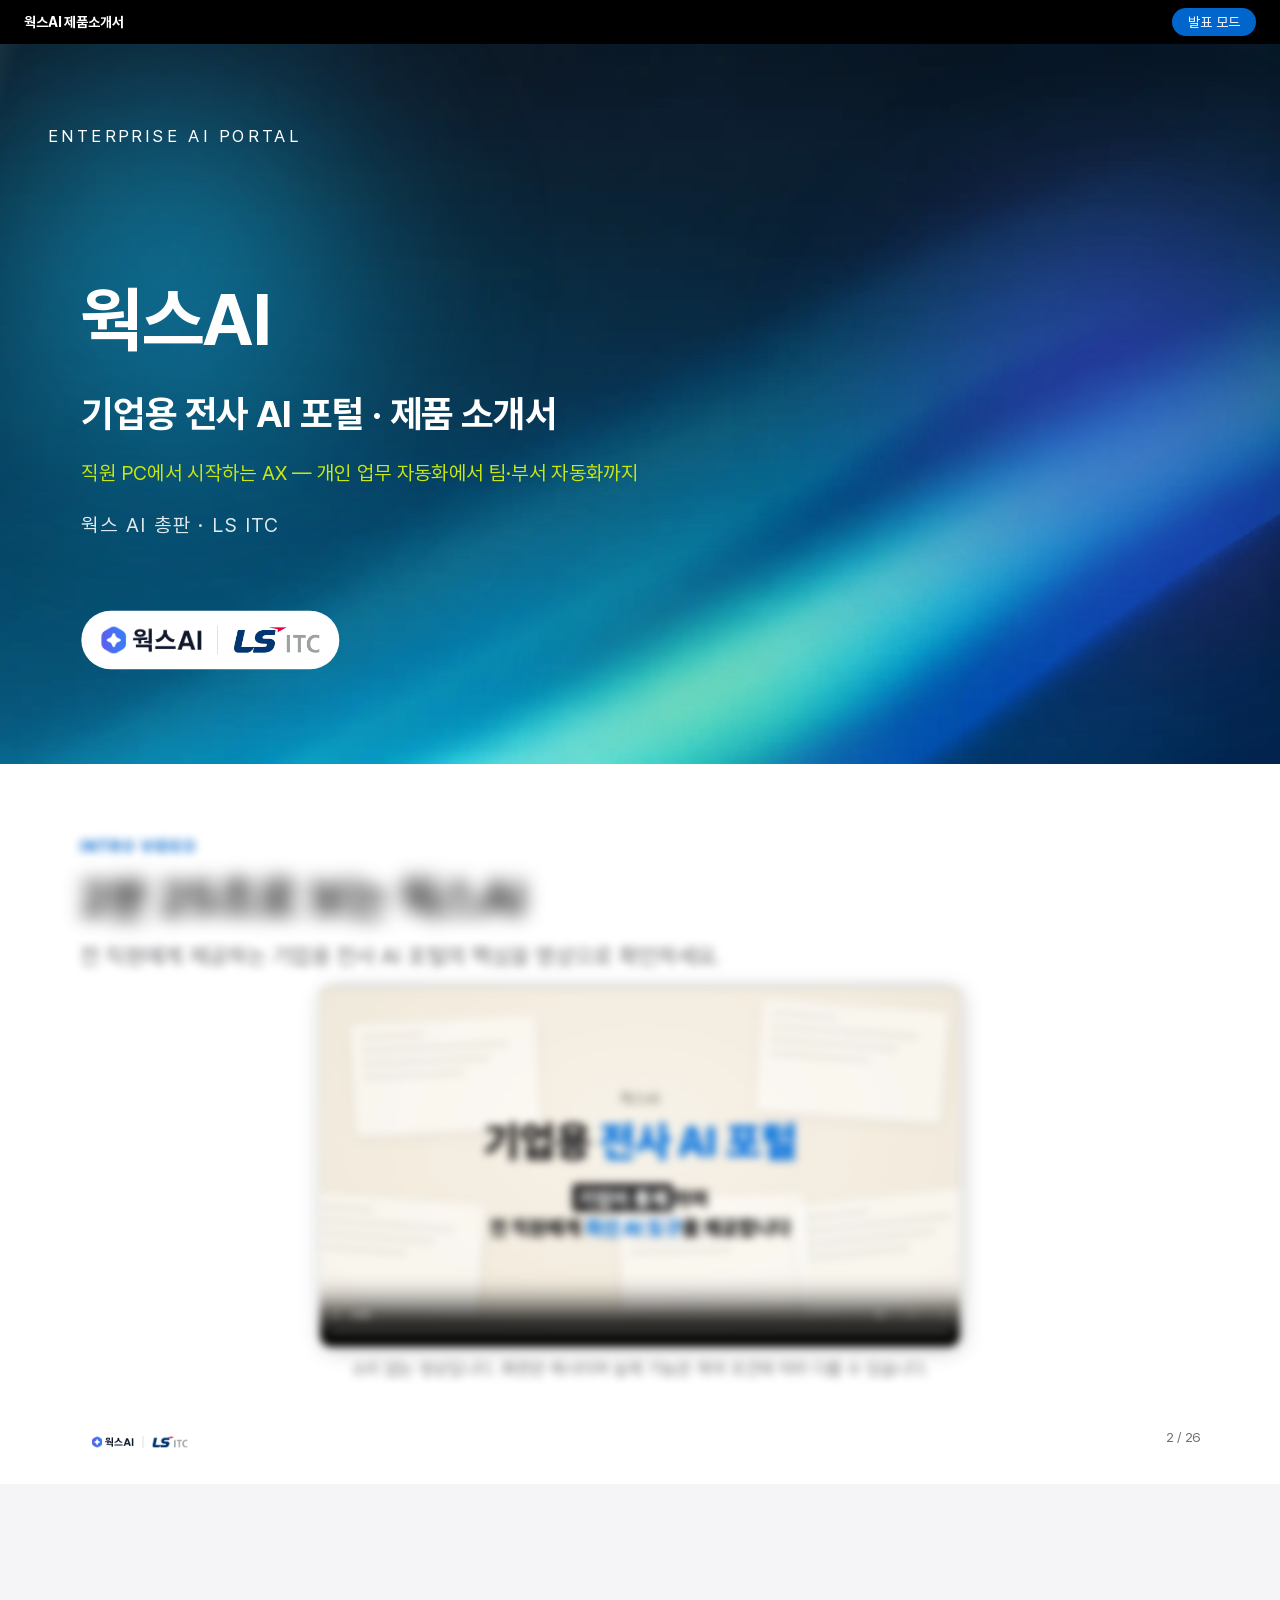
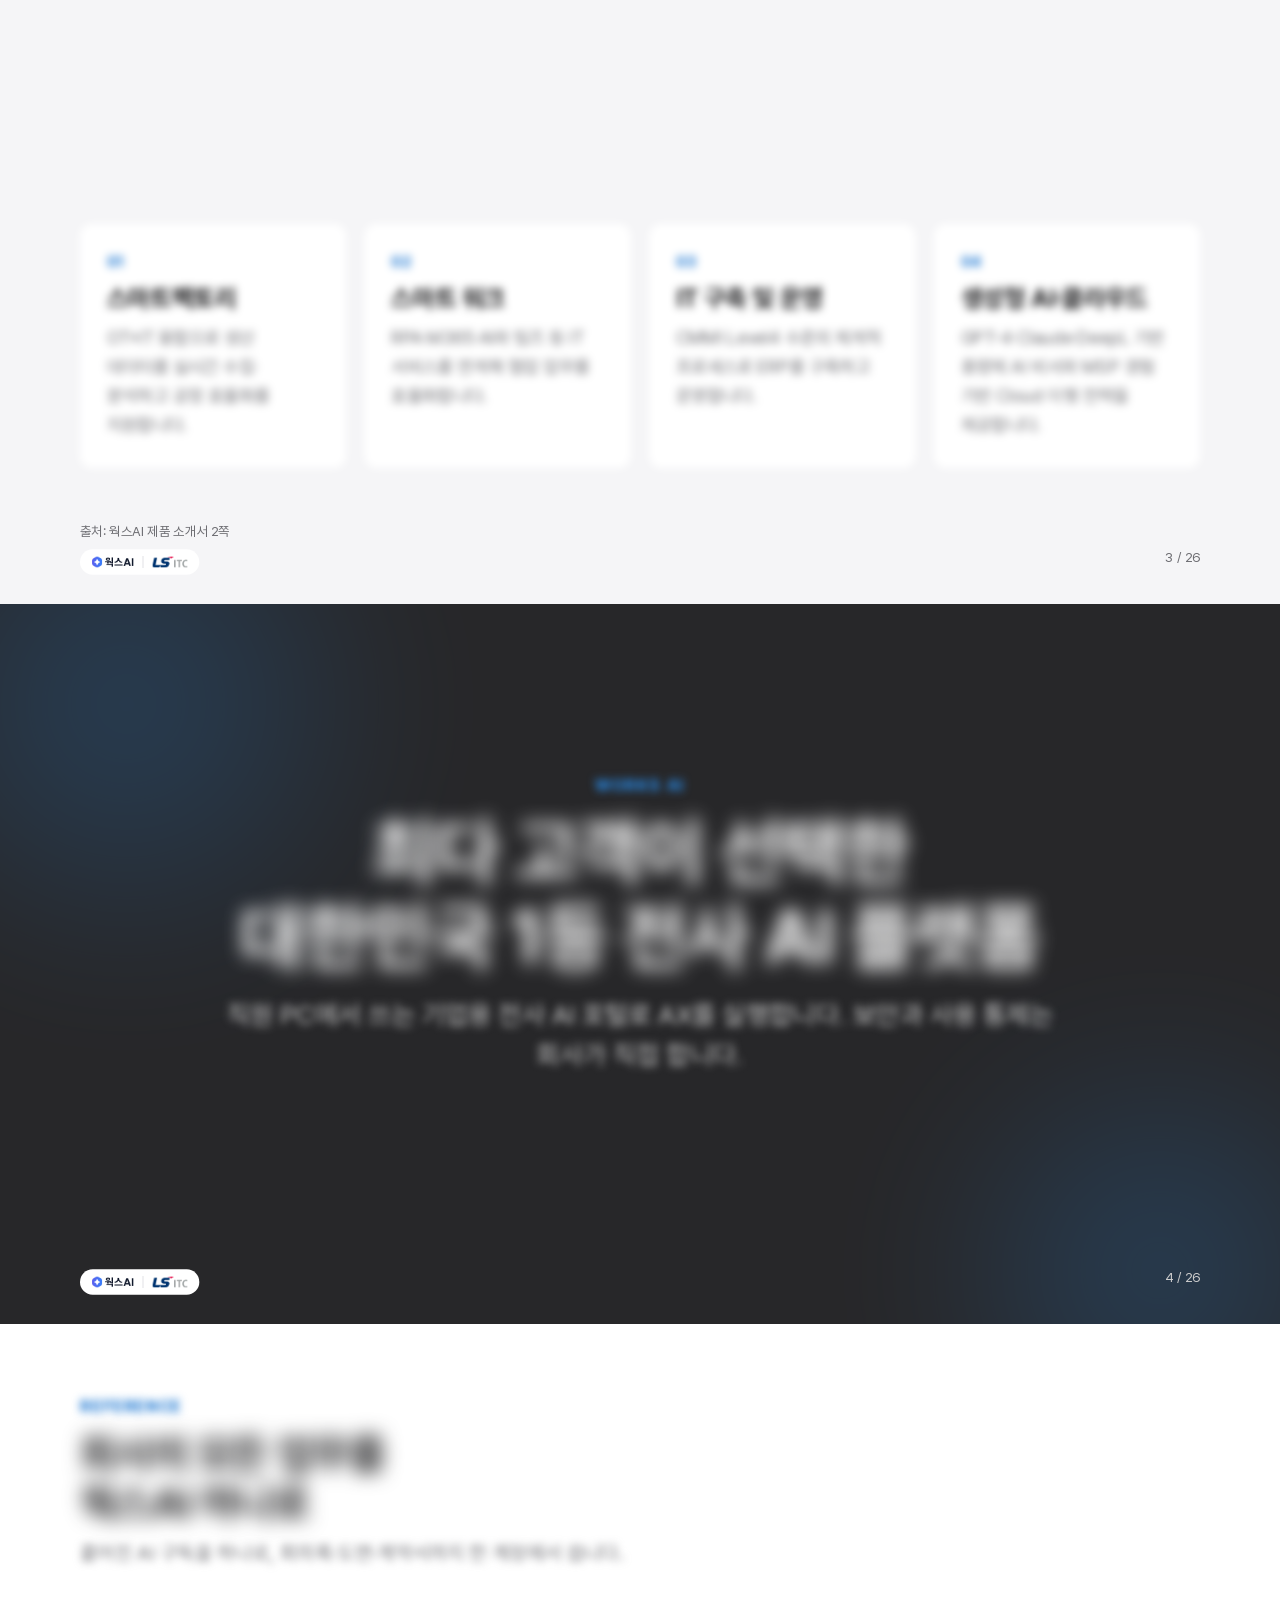
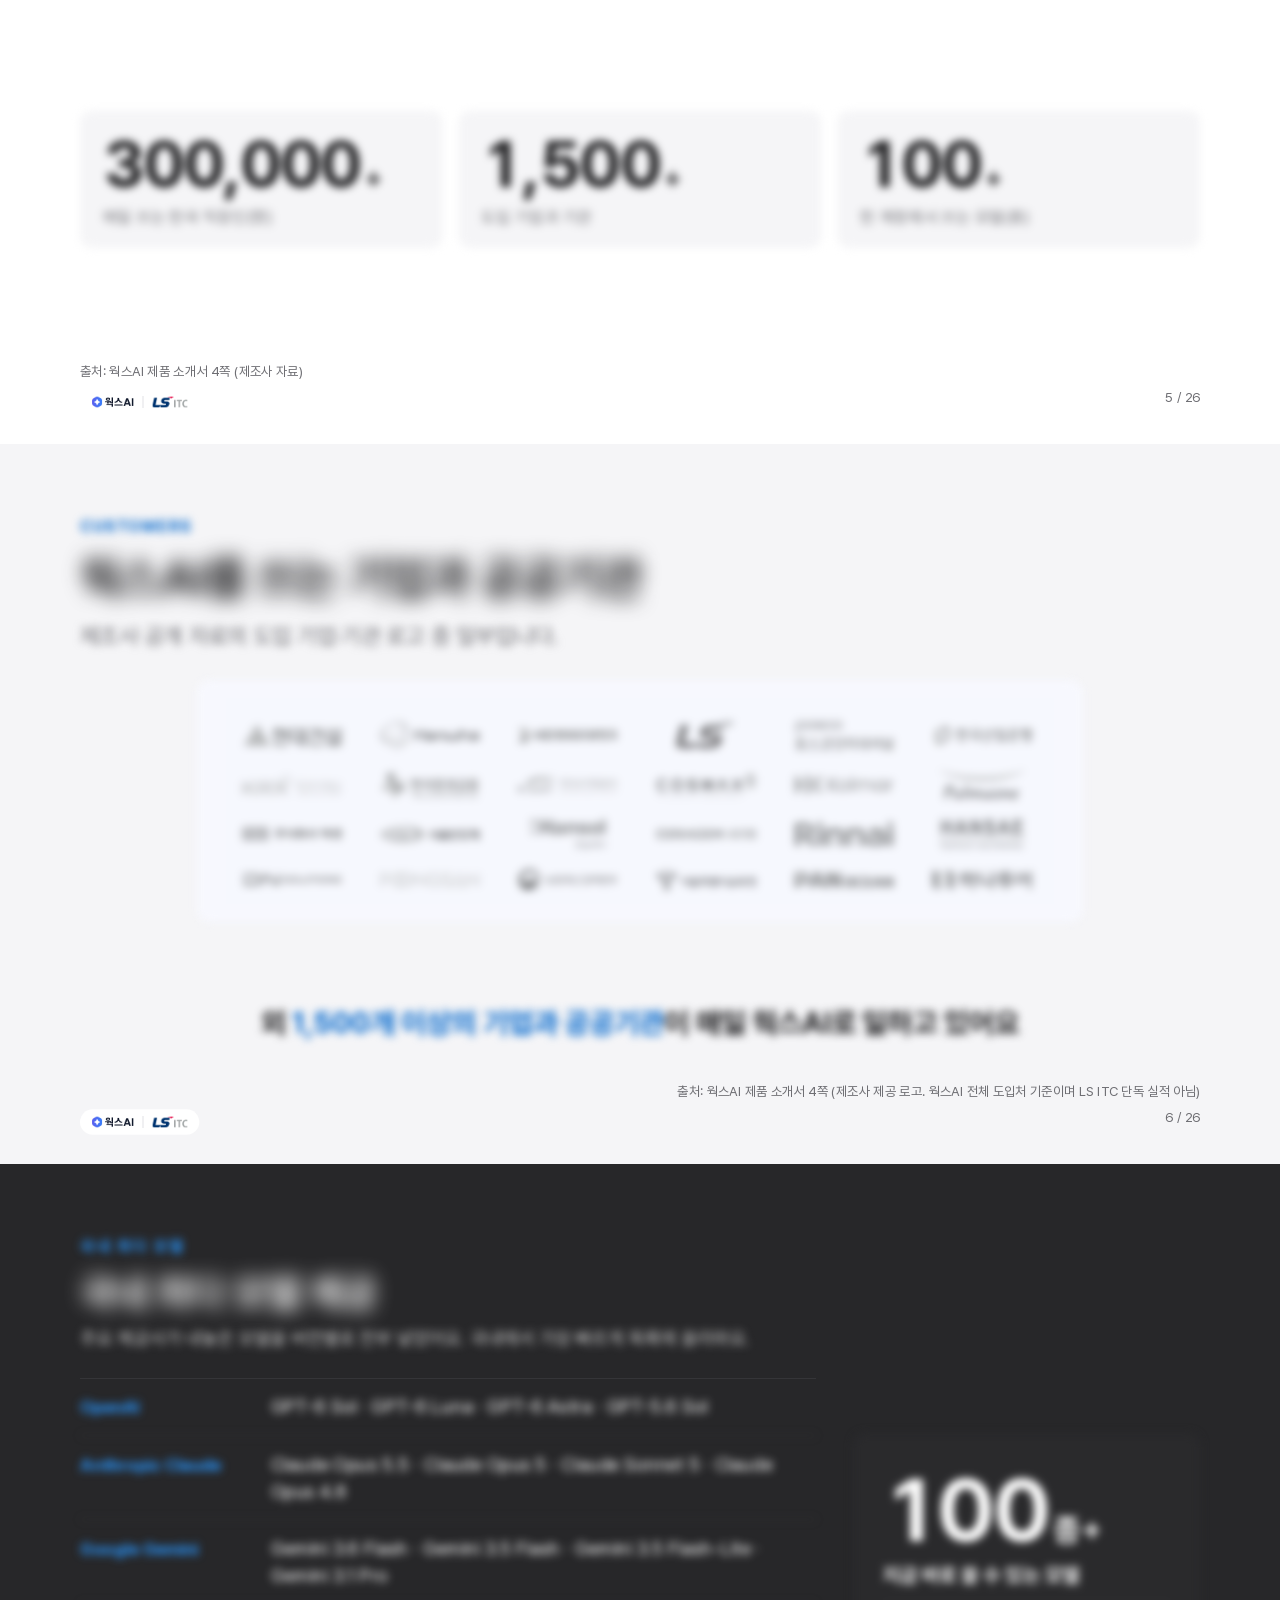
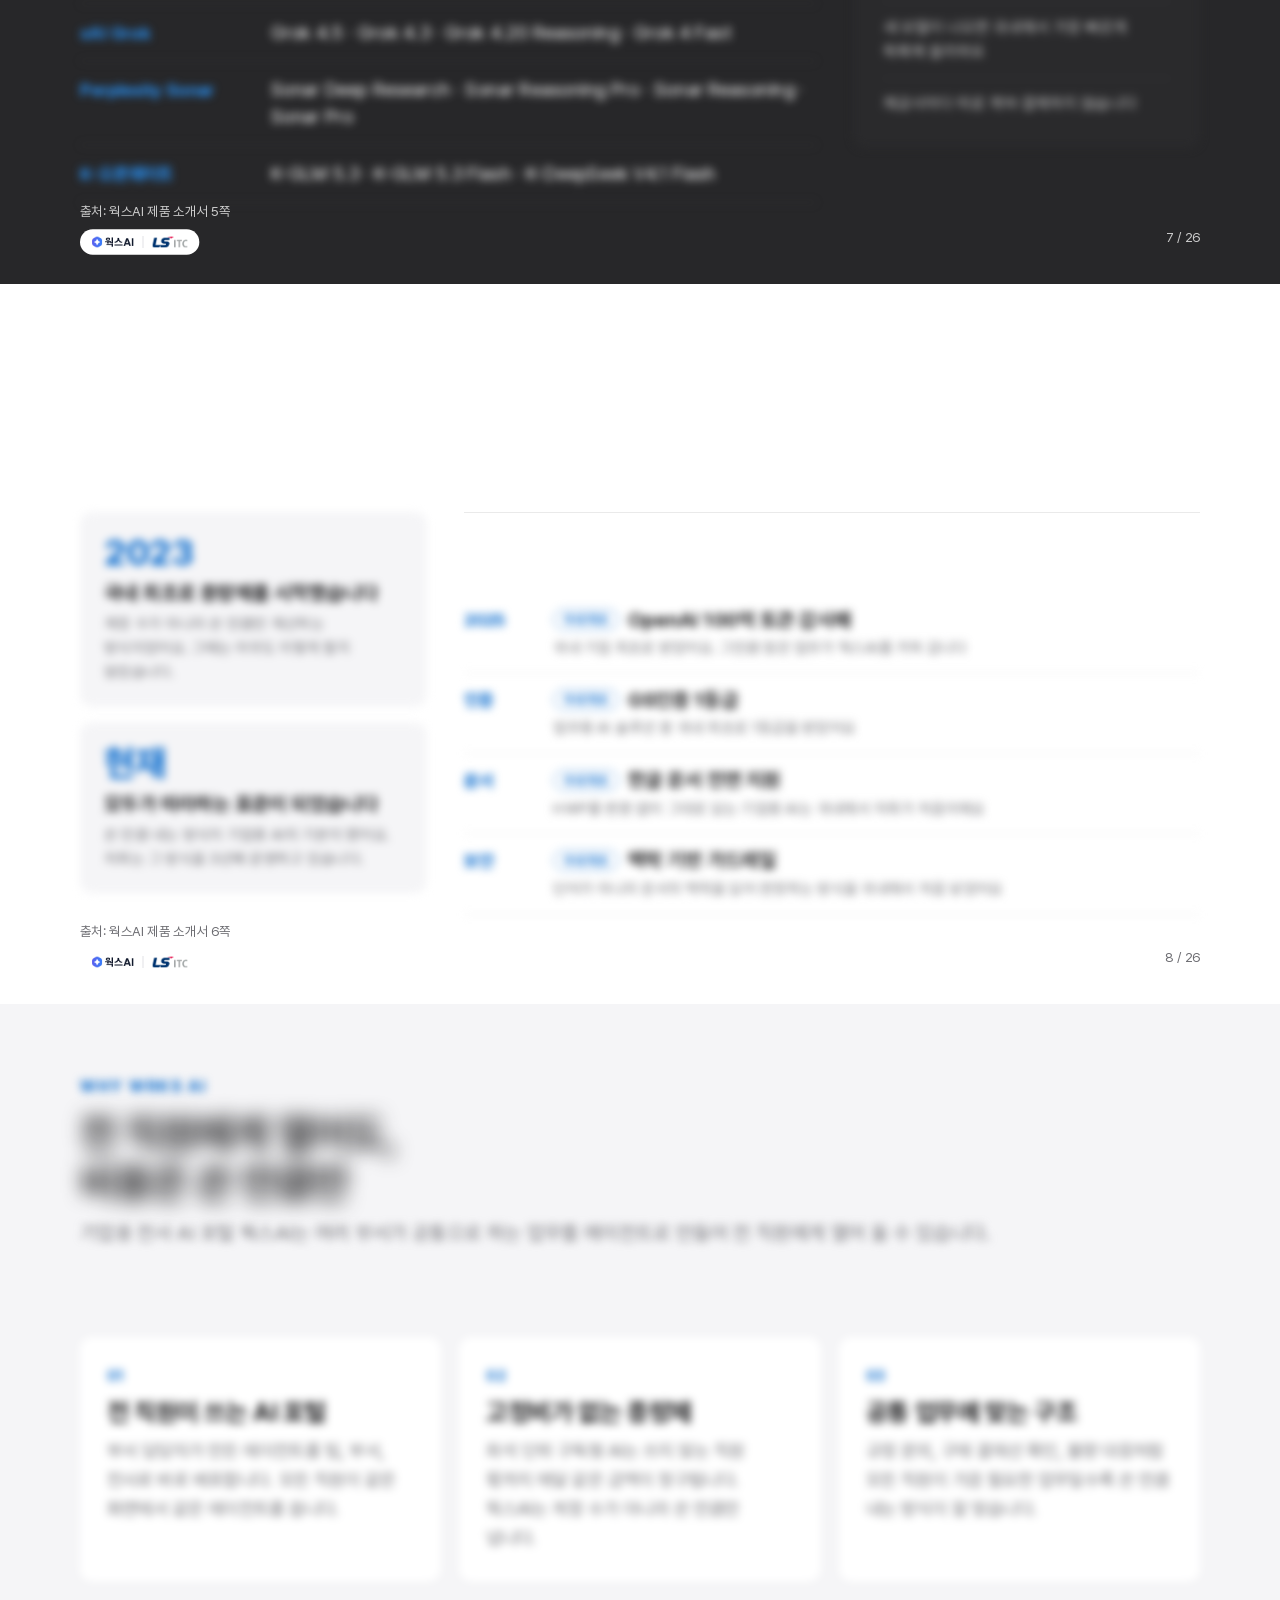
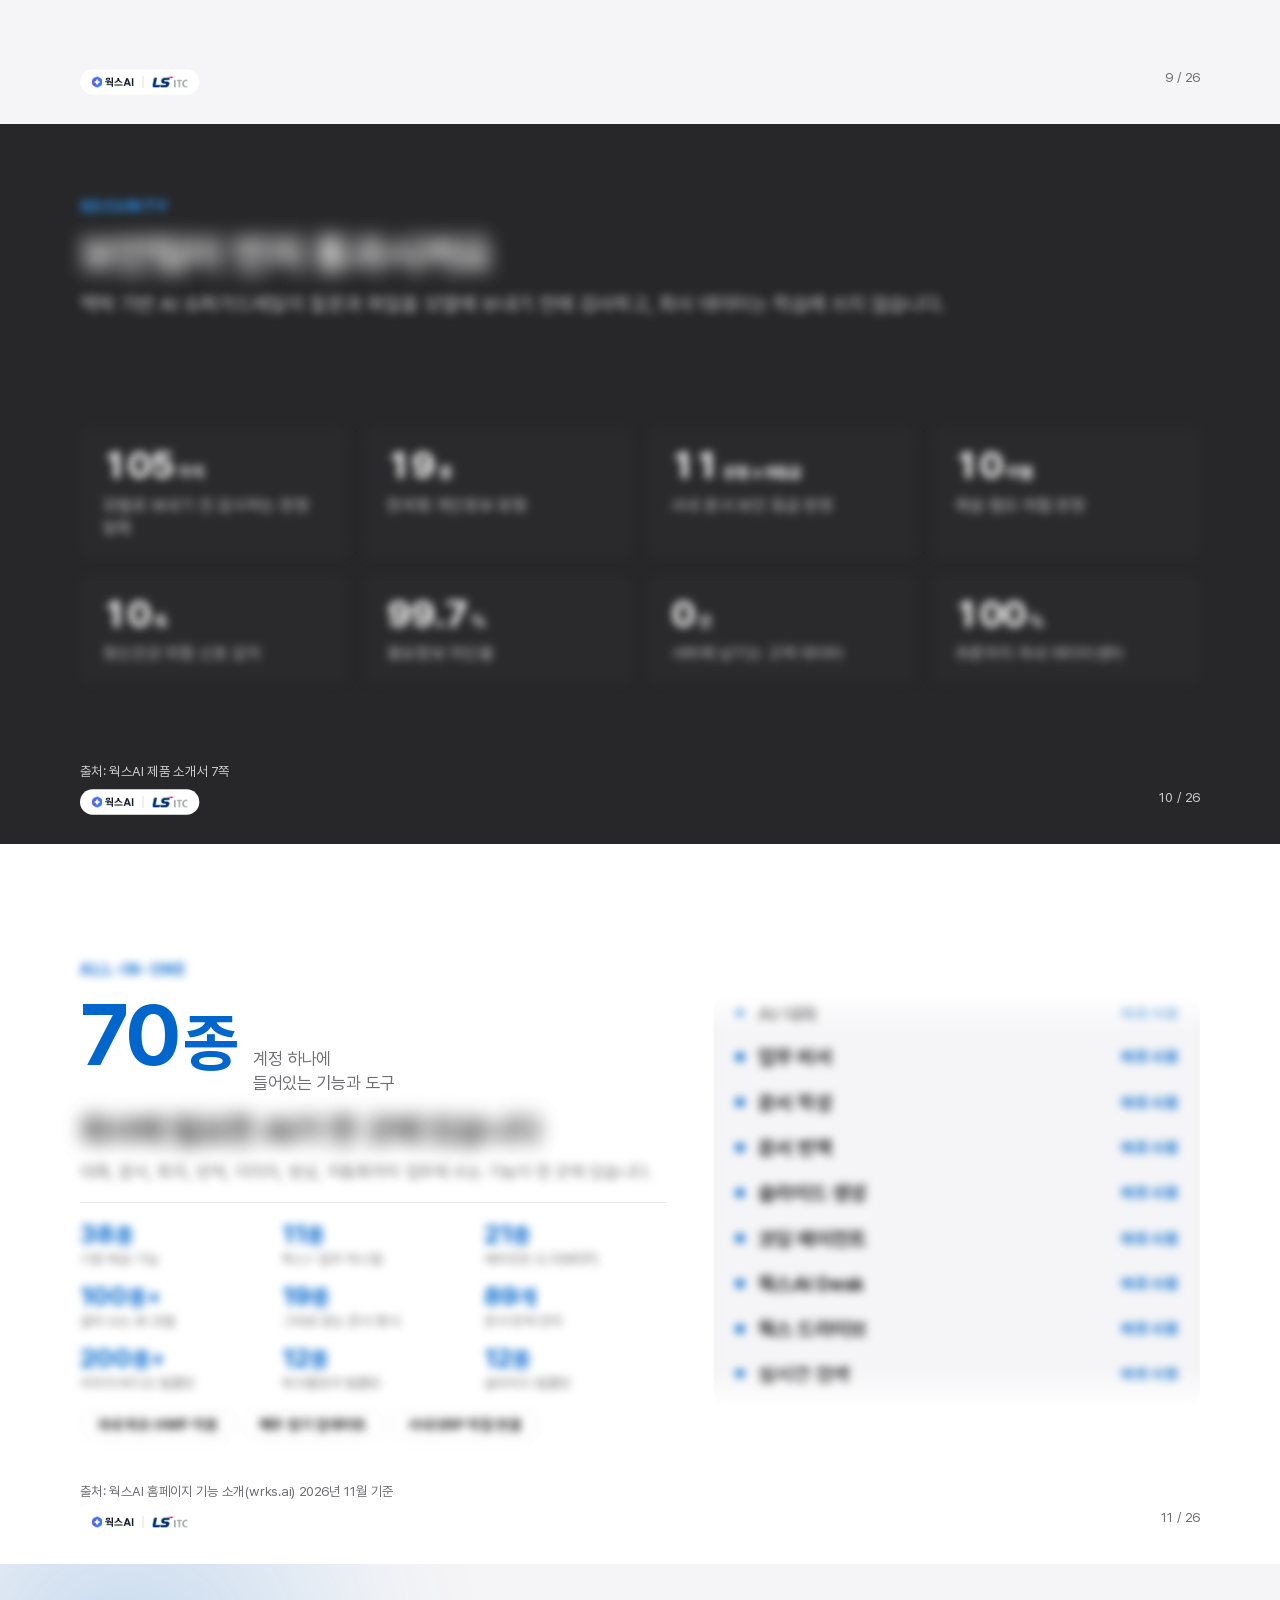
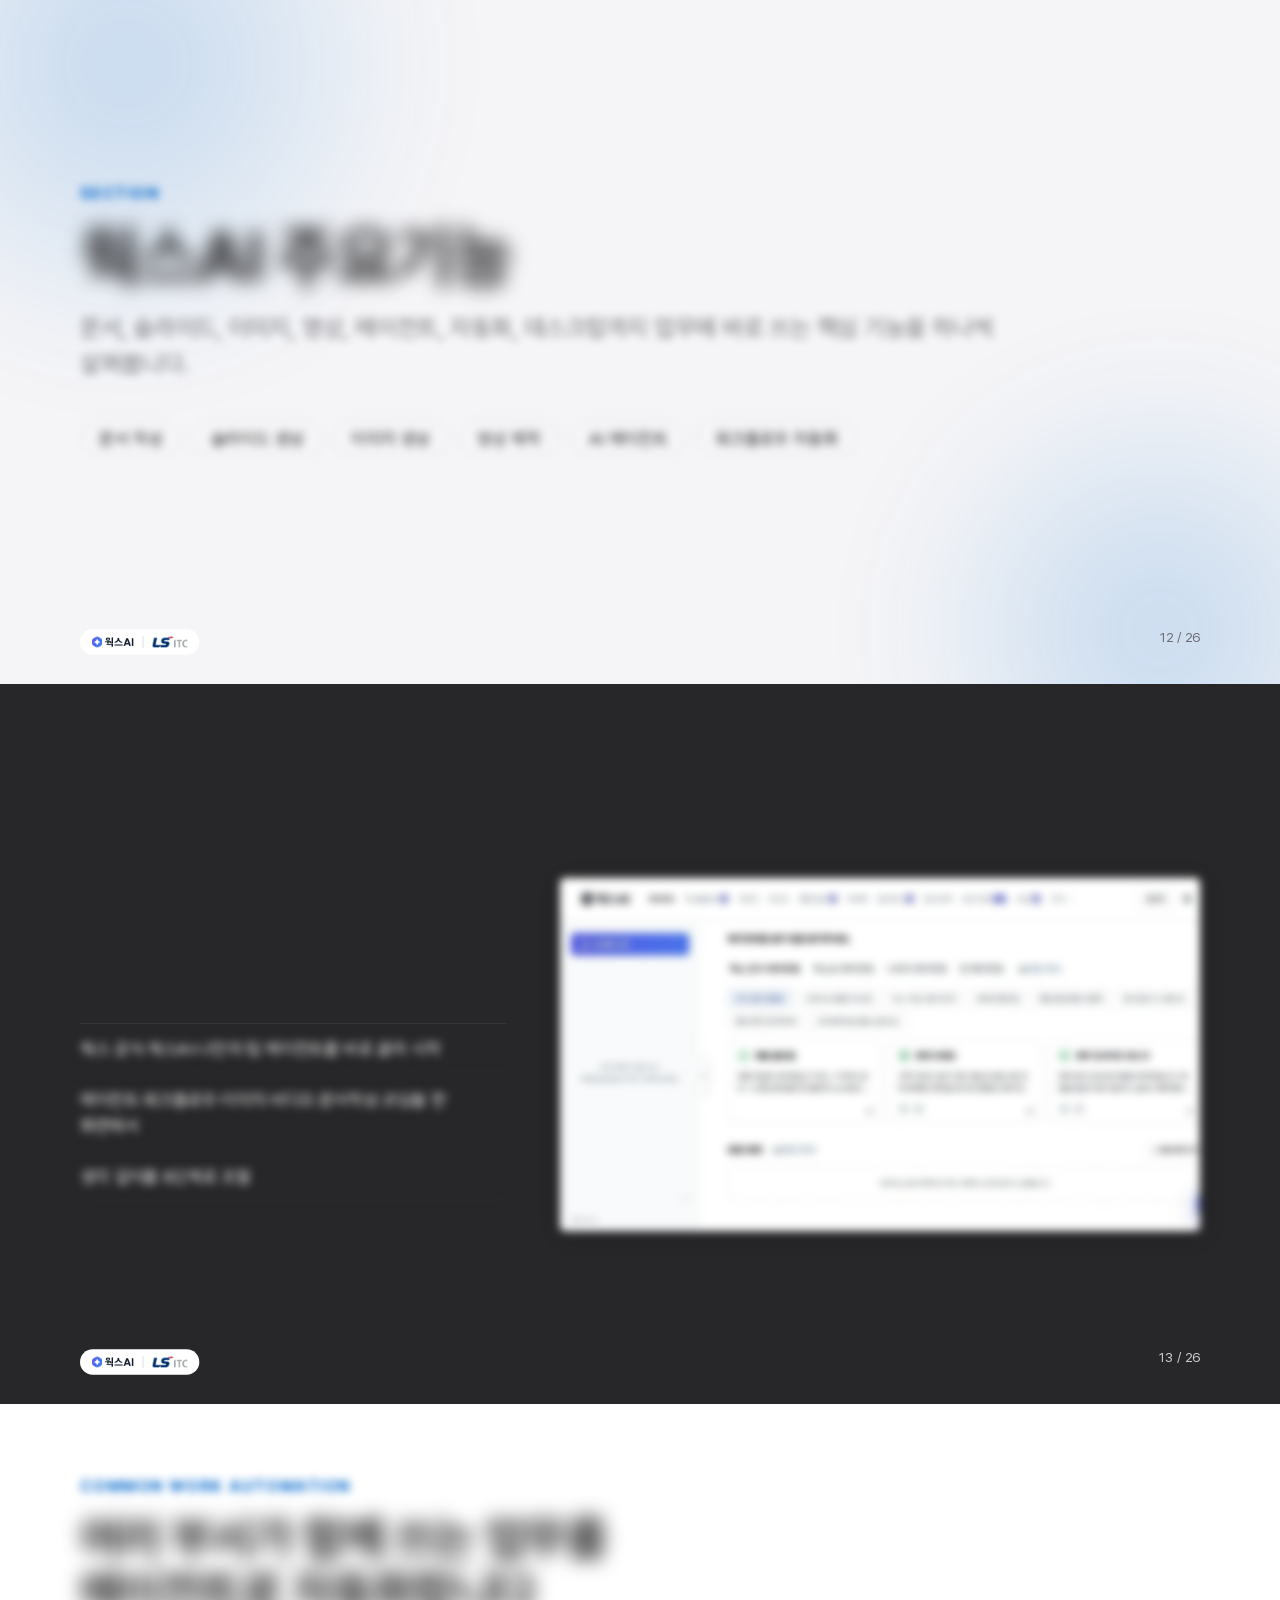
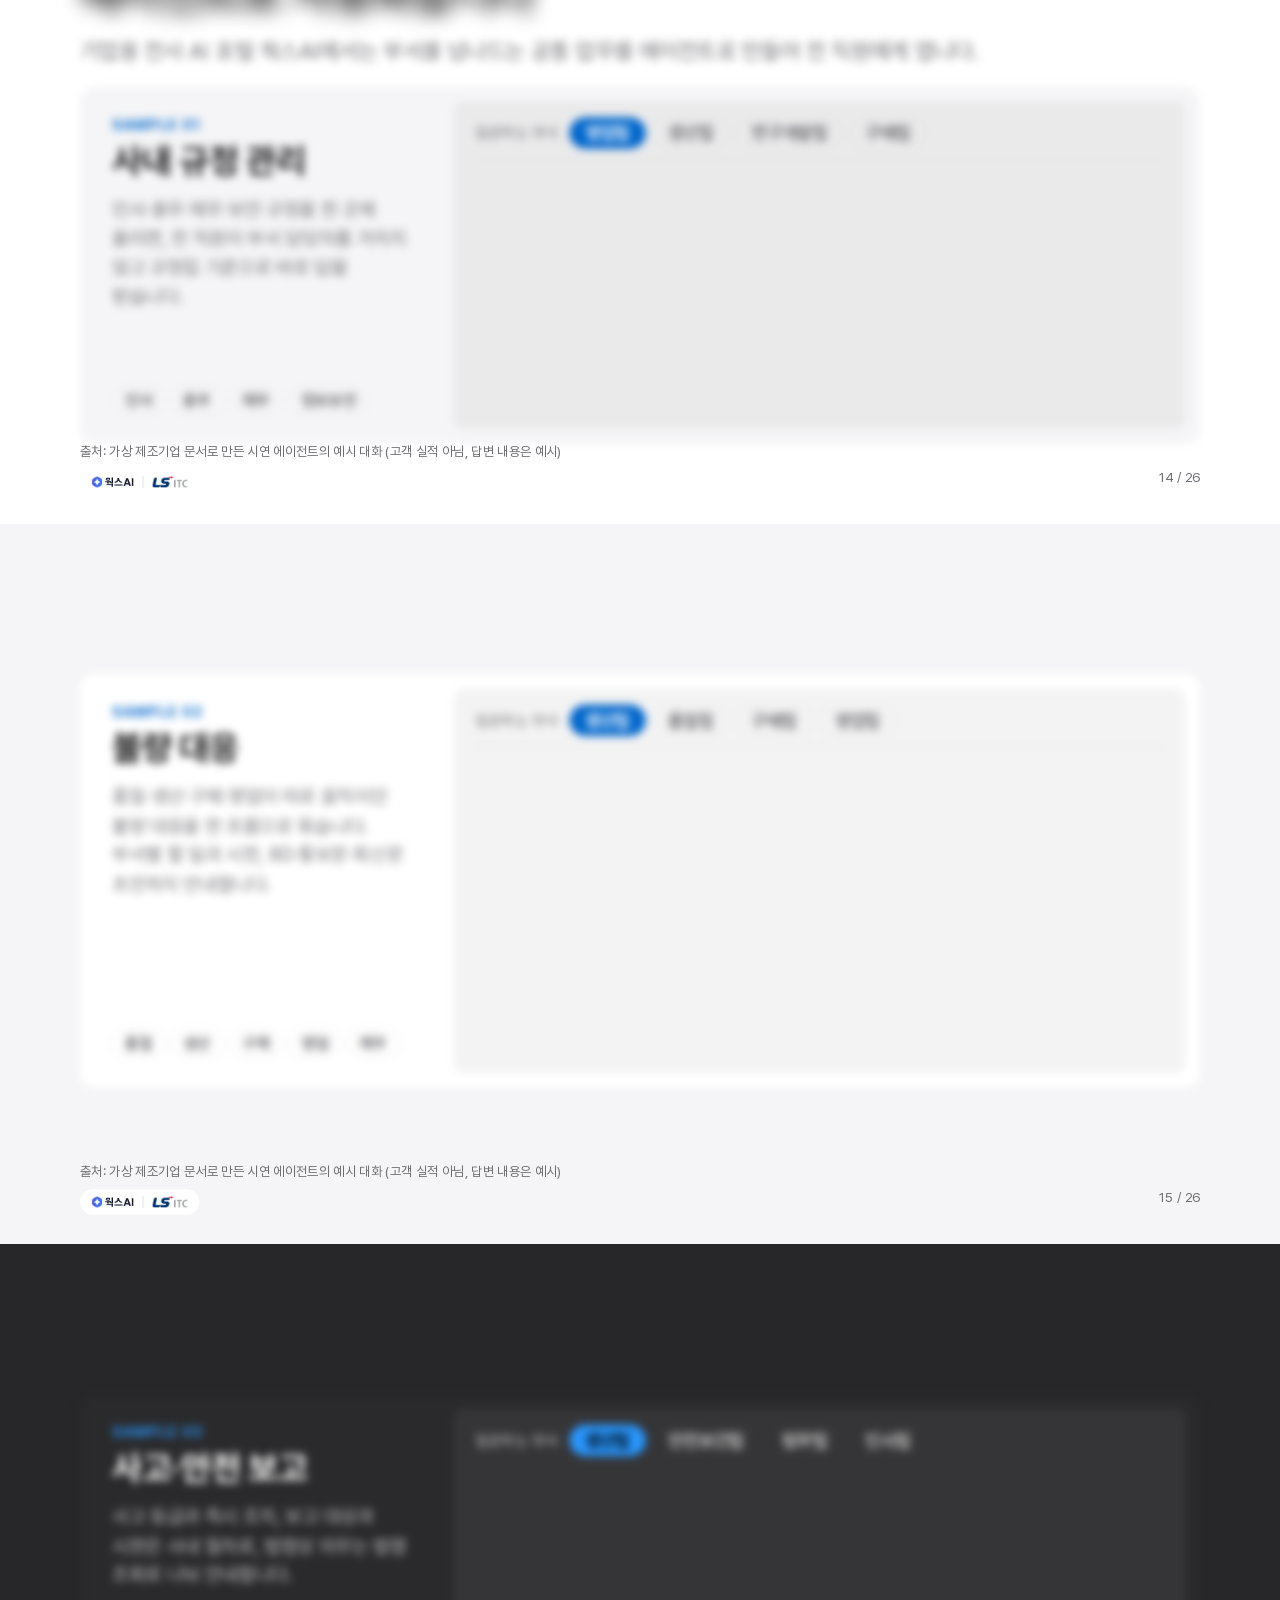
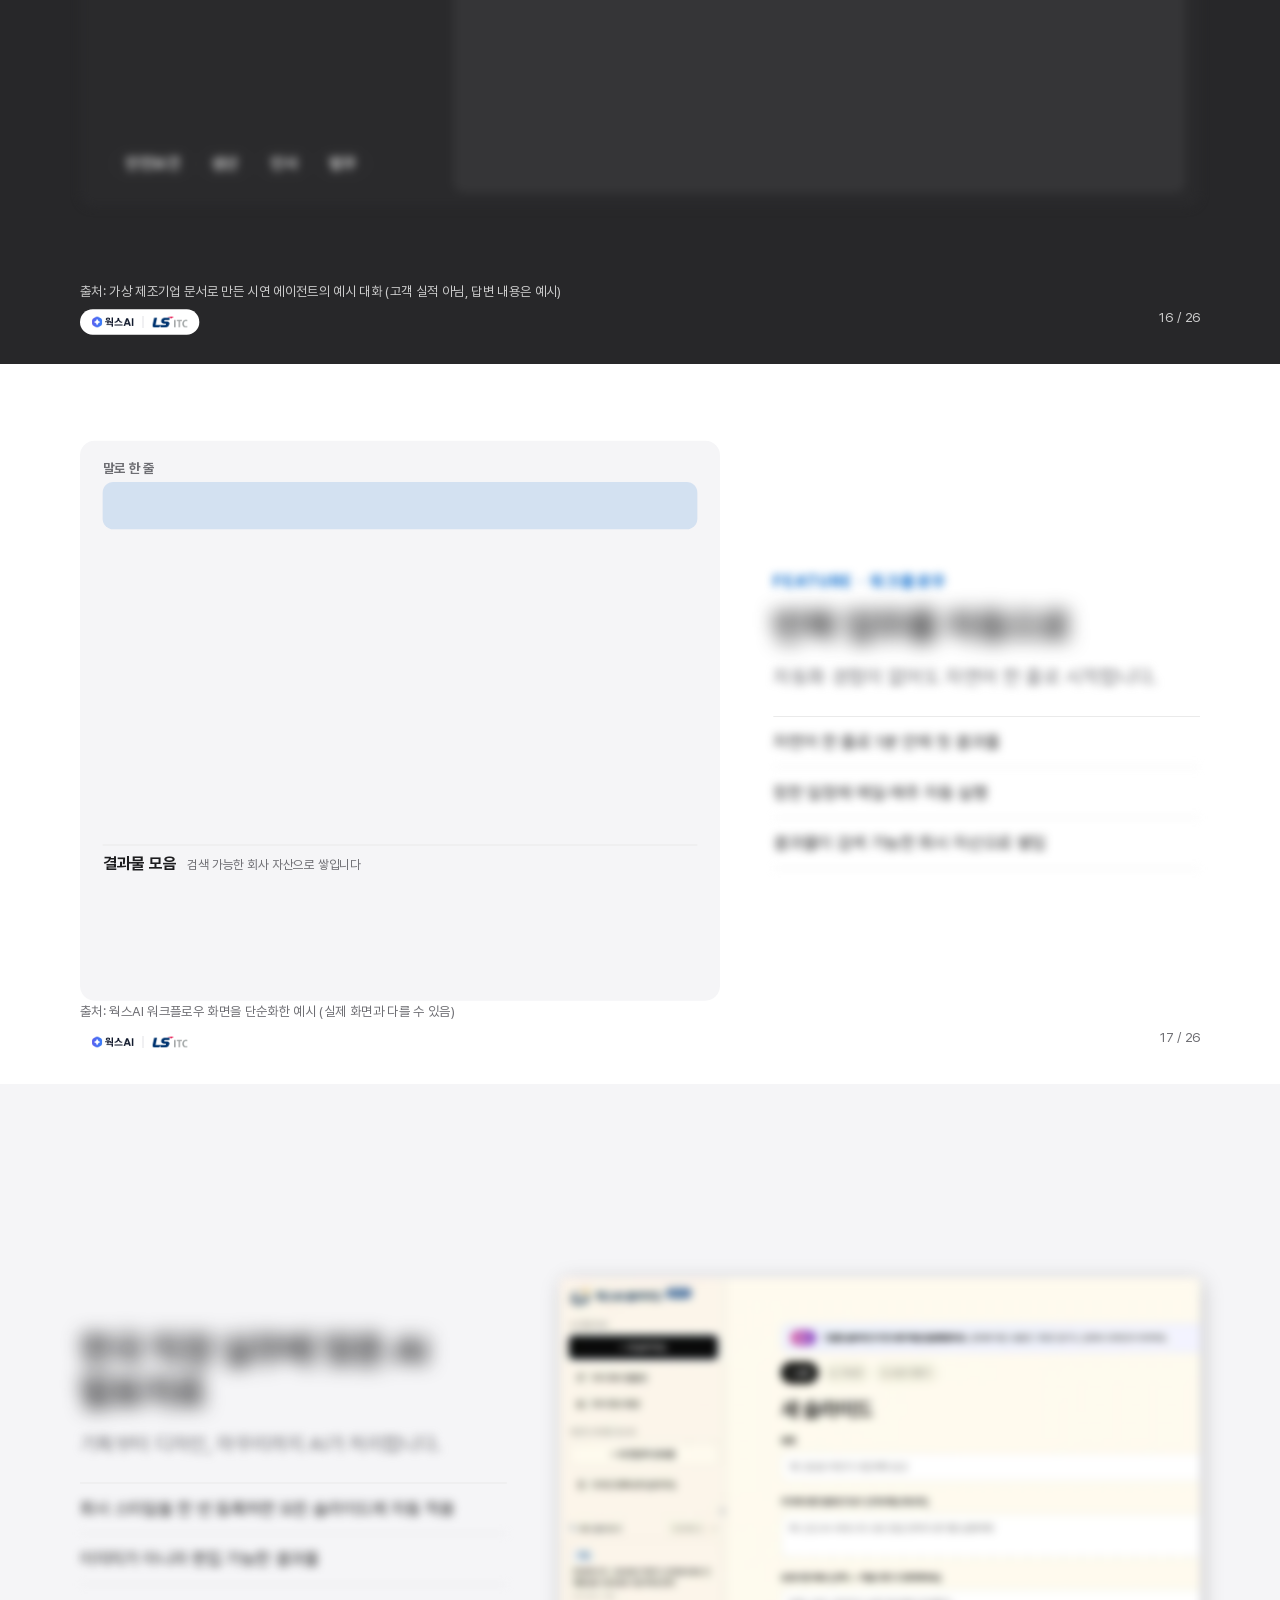
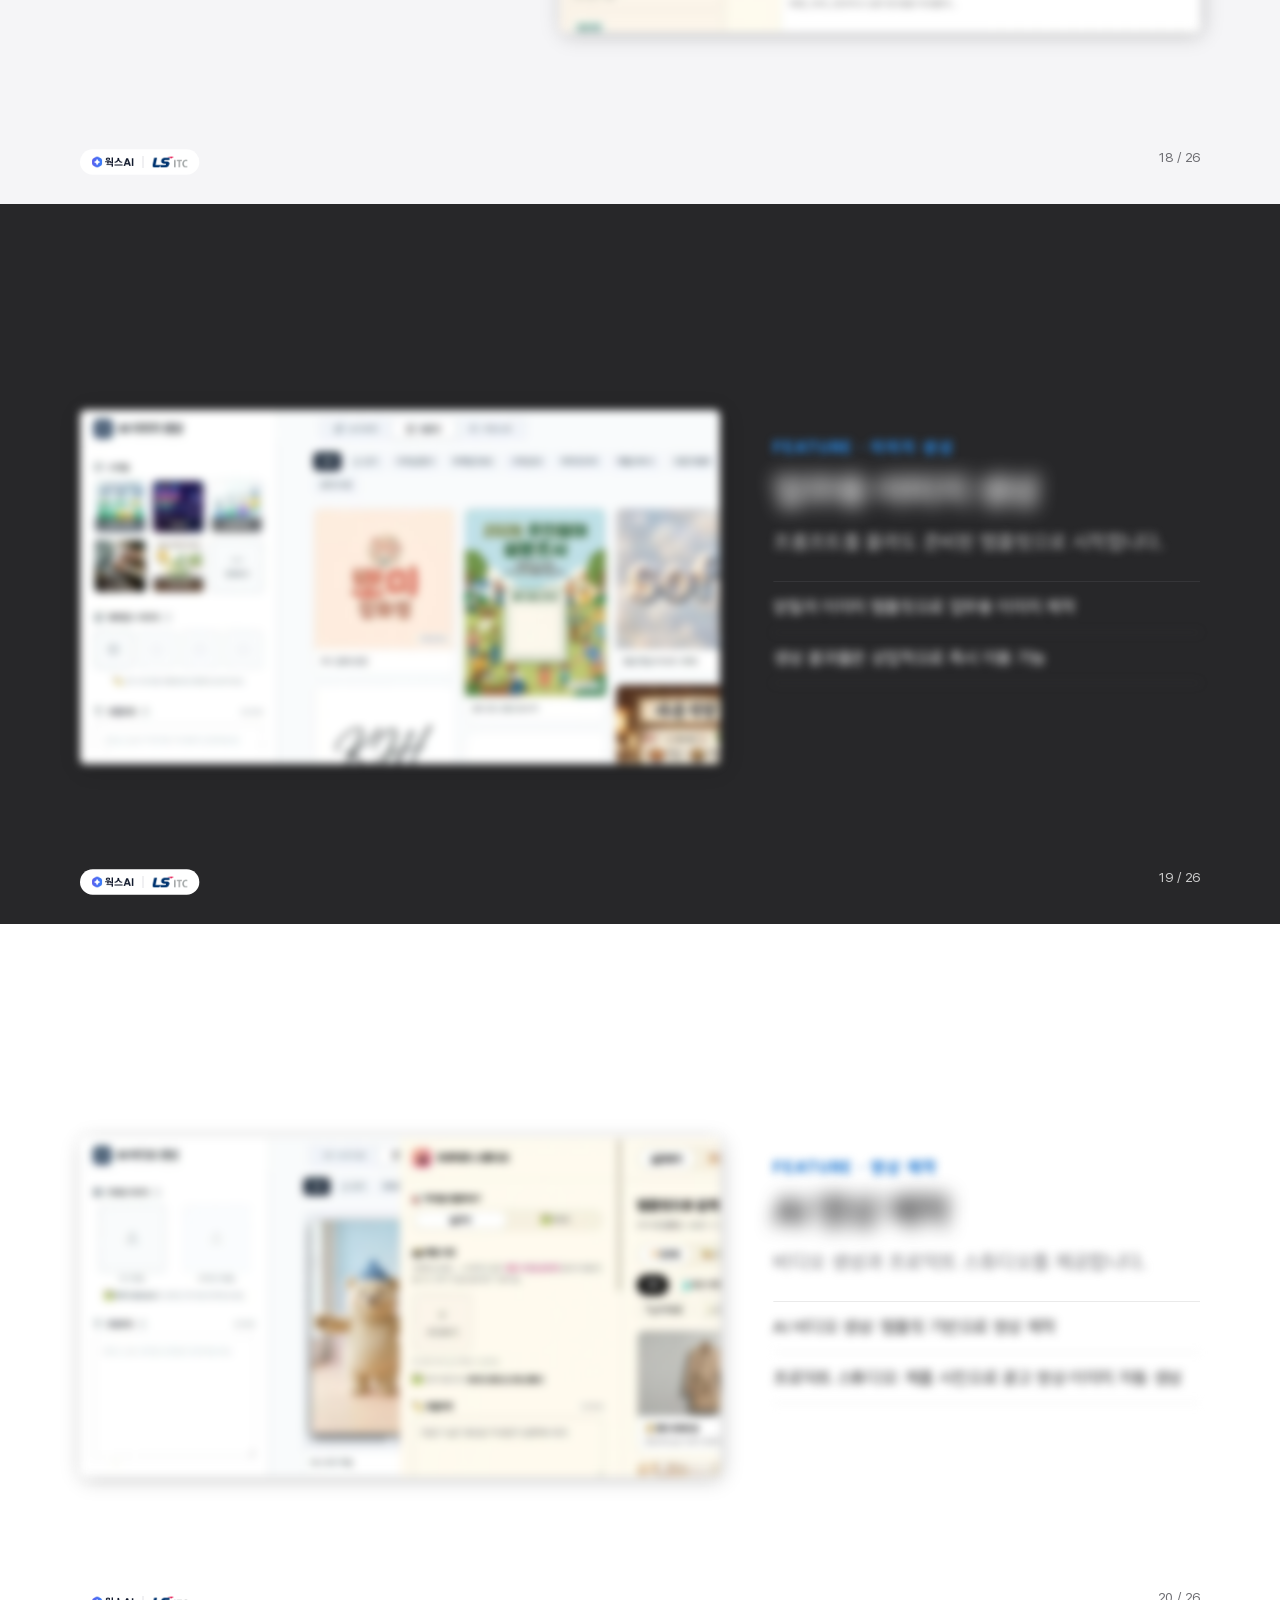
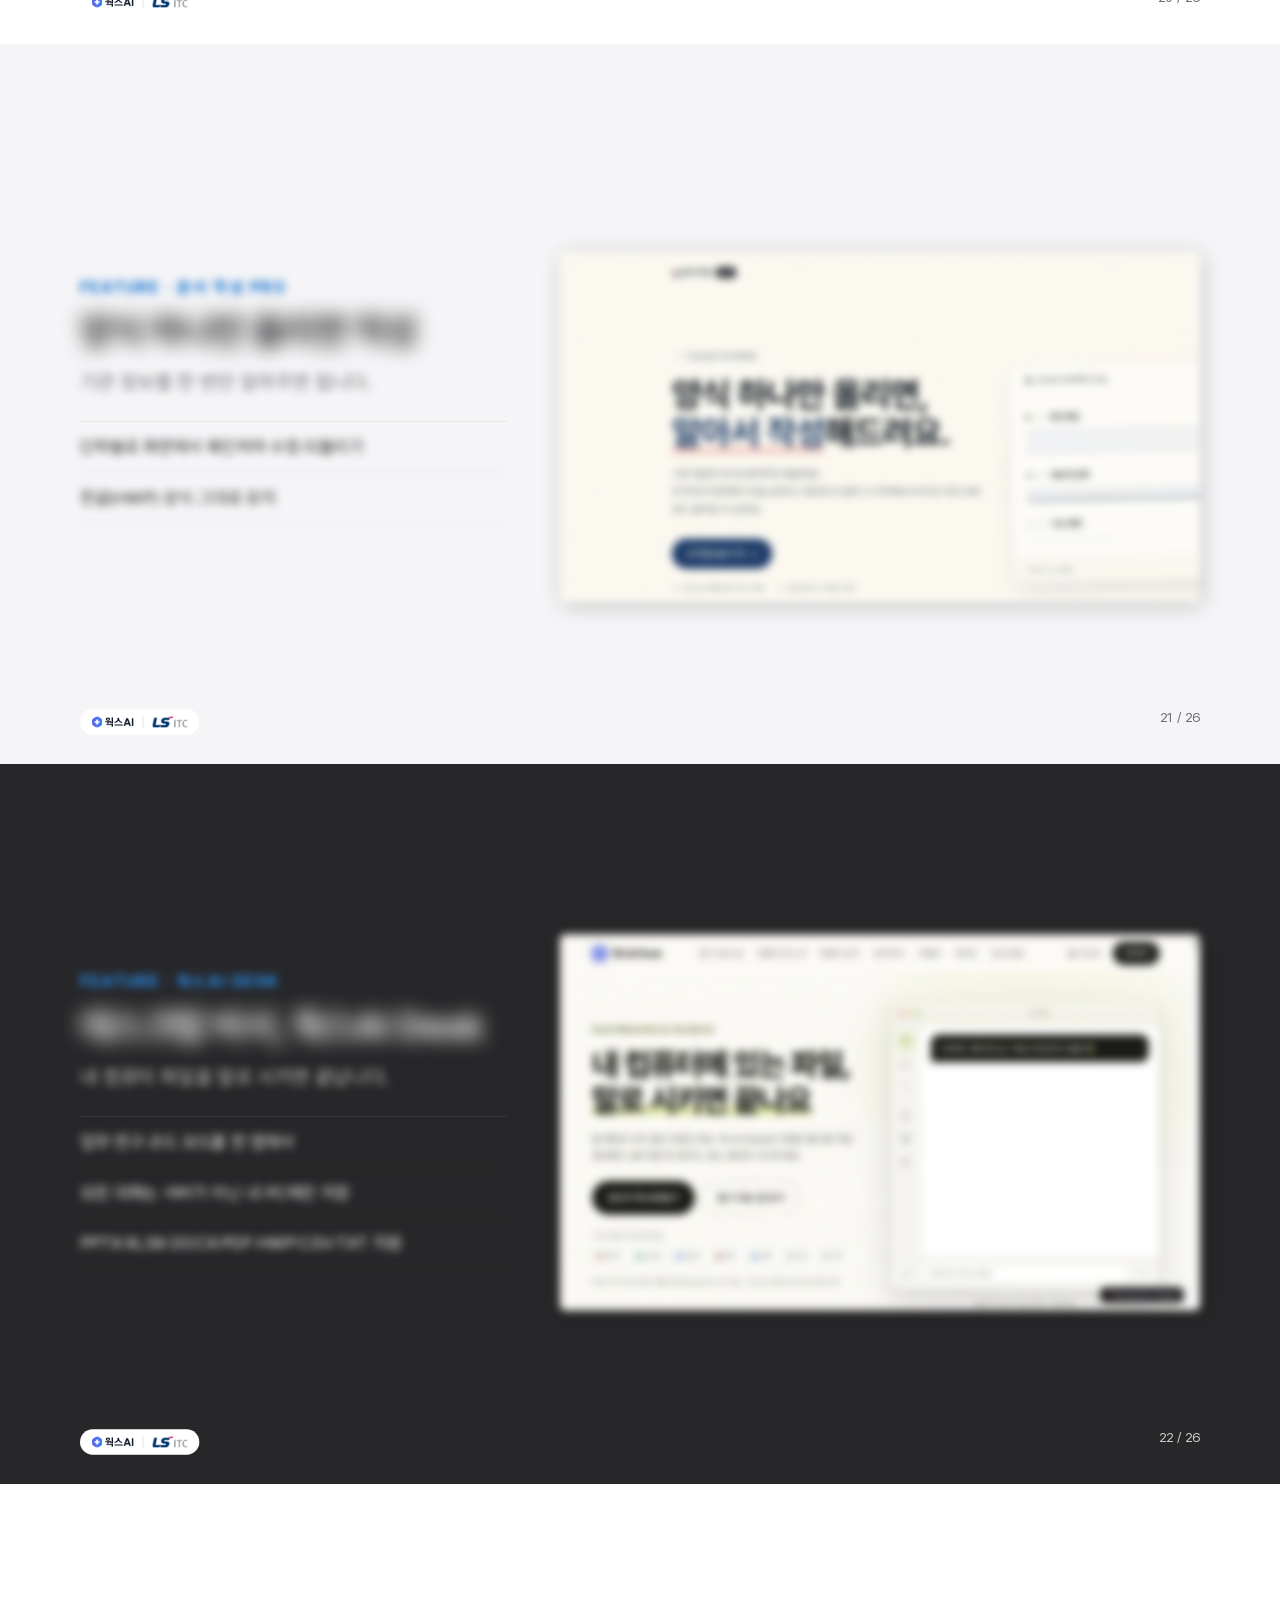
==== docs/index.html @ 3e5a1d90 "11쪽을 홈페이지 기능 소개 형식으로 개편: 기능 목록 자동 스크롤, 수치 최신화(70종) Co-Authored-By: Claude Sonnet 5.5 <noreply@anthro" ====
<!doctype html>
<html lang="ko"><head><meta charset="utf-8"><meta name="robots" content="noindex,nofollow"><meta name="viewport" content="width=device-width,initial-scale=1"><title>웍스AI 제품소개서</title>
<style id="fonts">
/* Unmodified Pretendard fonts, SIL OFL 1.1.
Copyright (c) 2021, Kil Hyung-jin (https://github.com/orioncactus/pretendard),
with Reserved Font Name 'Pretendard'.

Copyright 2014-2021 Adobe (http://www.adobe.com/),
with Reserved Font Name 'Source'.
Source is a trademark of Adobe in the United States and/or other countries.

Copyright (c) 2016 The Inter Project Authors (https://github.com/rsms/inter),
with Reserved Font Name 'Inter'.

Copyright 2021 The M+ FONTS Project Authors (https://github.com/coz-m/MPLUS_FONTS),
with Reserved Font Name 'M PLUS 1'.

This Font Software is licensed under the SIL Open Font License, Version 1.1.
This license is copied below, and is also available with a FAQ at:
https://scripts.sil.org/OFL


—————————————————————————————-
SIL OPEN FONT LICENSE Version 1.1 - 26 February 2007
—————————————————————————————-

PREAMBLE
The goals of the Open Font License (OFL) are to stimulate worldwide
development of collaborative font projects, to support the font creation
efforts of academic and linguistic communities, and to provide a free and
open framework in which fonts may be shared and improved in partnership
with others.

The OFL allows the licensed fonts to be used, studied, modified and
redistributed freely as long as they are not sold by themselves. The
fonts, including any derivative works, can be bundled, embedded, 
redistributed and/or sold with any software provided that any reserved
names are not used by derivative works. The fonts and derivatives,
however, cannot be released under any other type of license. The
requirement for fonts to remain under this license does not apply
to any document created using the fonts or their derivatives.

DEFINITIONS
"Font Software" refers to the set of files released by the Copyright
Holder(s) under this license and clearly marked as such. This may
include source files, build scripts and documentation.

"Reserved Font Name" refers to any names specified as such after the
copyright statement(s).

"Original Version" refers to the collection of Font Software components as
distributed by the Copyright Holder(s).

"Modified Version" refers to any derivative made by adding to, deleting,
or substituting — in part or in whole — any of the components of the
Original Version, by changing formats or by porting the Font Software to a
new environment.

"Author" refers to any designer, engineer, programmer, technical
writer or other person who contributed to the Font Software.

PERMISSION & CONDITIONS
Permission is hereby granted, free of charge, to any person obtaining
a copy of the Font Software, to use, study, copy, merge, embed, modify,
redistribute, and sell modified and unmodified copies of the Font
Software, subject to the following conditions:

1) Neither the Font Software nor any of its individual components,
in Original or Modified Versions, may be sold by itself.

2) Original or Modified Versions of the Font Software may be bundled,
redistributed and/or sold with any software, provided that each copy
contains the above copyright notice and this license. These can be
included either as stand-alone text files, human-readable headers or
in the appropriate machine-readable metadata fields within text or
binary files as long as those fields can be easily viewed by the user.

3) No Modified Version of the Font Software may use the Reserved Font
Name(s) unless explicit written permission is granted by the corresponding
Copyright Holder. This restriction only applies to the primary font name as
presented to the users.

4) The name(s) of the Copyright Holder(s) or the Author(s) of the Font
Software shall not be used to promote, endorse or advertise any
Modified Version, except to acknowledge the contribution(s) of the
Copyright Holder(s) and the Author(s) or with their explicit written
permission.

5) The Font Software, modified or unmodified, in part or in whole,
must be distributed entirely under this license, and must not be
distributed under any other license. The requirement for fonts to
remain under this license does not apply to any document created
using the Font Software.

TERMINATION
This license becomes null and void if any of the above conditions are
not met.

DISCLAIMER
THE FONT SOFTWARE IS PROVIDED "AS IS", WITHOUT WARRANTY OF ANY KIND,
EXPRESS OR IMPLIED, INCLUDING BUT NOT LIMITED TO ANY WARRANTIES OF
MERCHANTABILITY, FITNESS FOR A PARTICULAR PURPOSE AND NONINFRINGEMENT
OF COPYRIGHT, PATENT, TRADEMARK, OR OTHER RIGHT. IN NO EVENT SHALL THE
COPYRIGHT HOLDER BE LIABLE FOR ANY CLAIM, DAMAGES OR OTHER LIABILITY,
INCLUDING ANY GENERAL, SPECIAL, INDIRECT, INCIDENTAL, OR CONSEQUENTIAL
DAMAGES, WHETHER IN AN ACTION OF CONTRACT, TORT OR OTHERWISE, ARISING
FROM, OUT OF THE USE OR INABILITY TO USE THE FONT SOFTWARE OR FROM
OTHER DEALINGS IN THE FONT SOFTWARE.

*/
@font-face{font-family:Pretendard;font-style:normal;font-weight:400;font-display:swap;src:url([data-uri]) format('woff2')}
@font-face{font-family:Pretendard;font-style:normal;font-weight:700;font-display:swap;src:url([data-uri]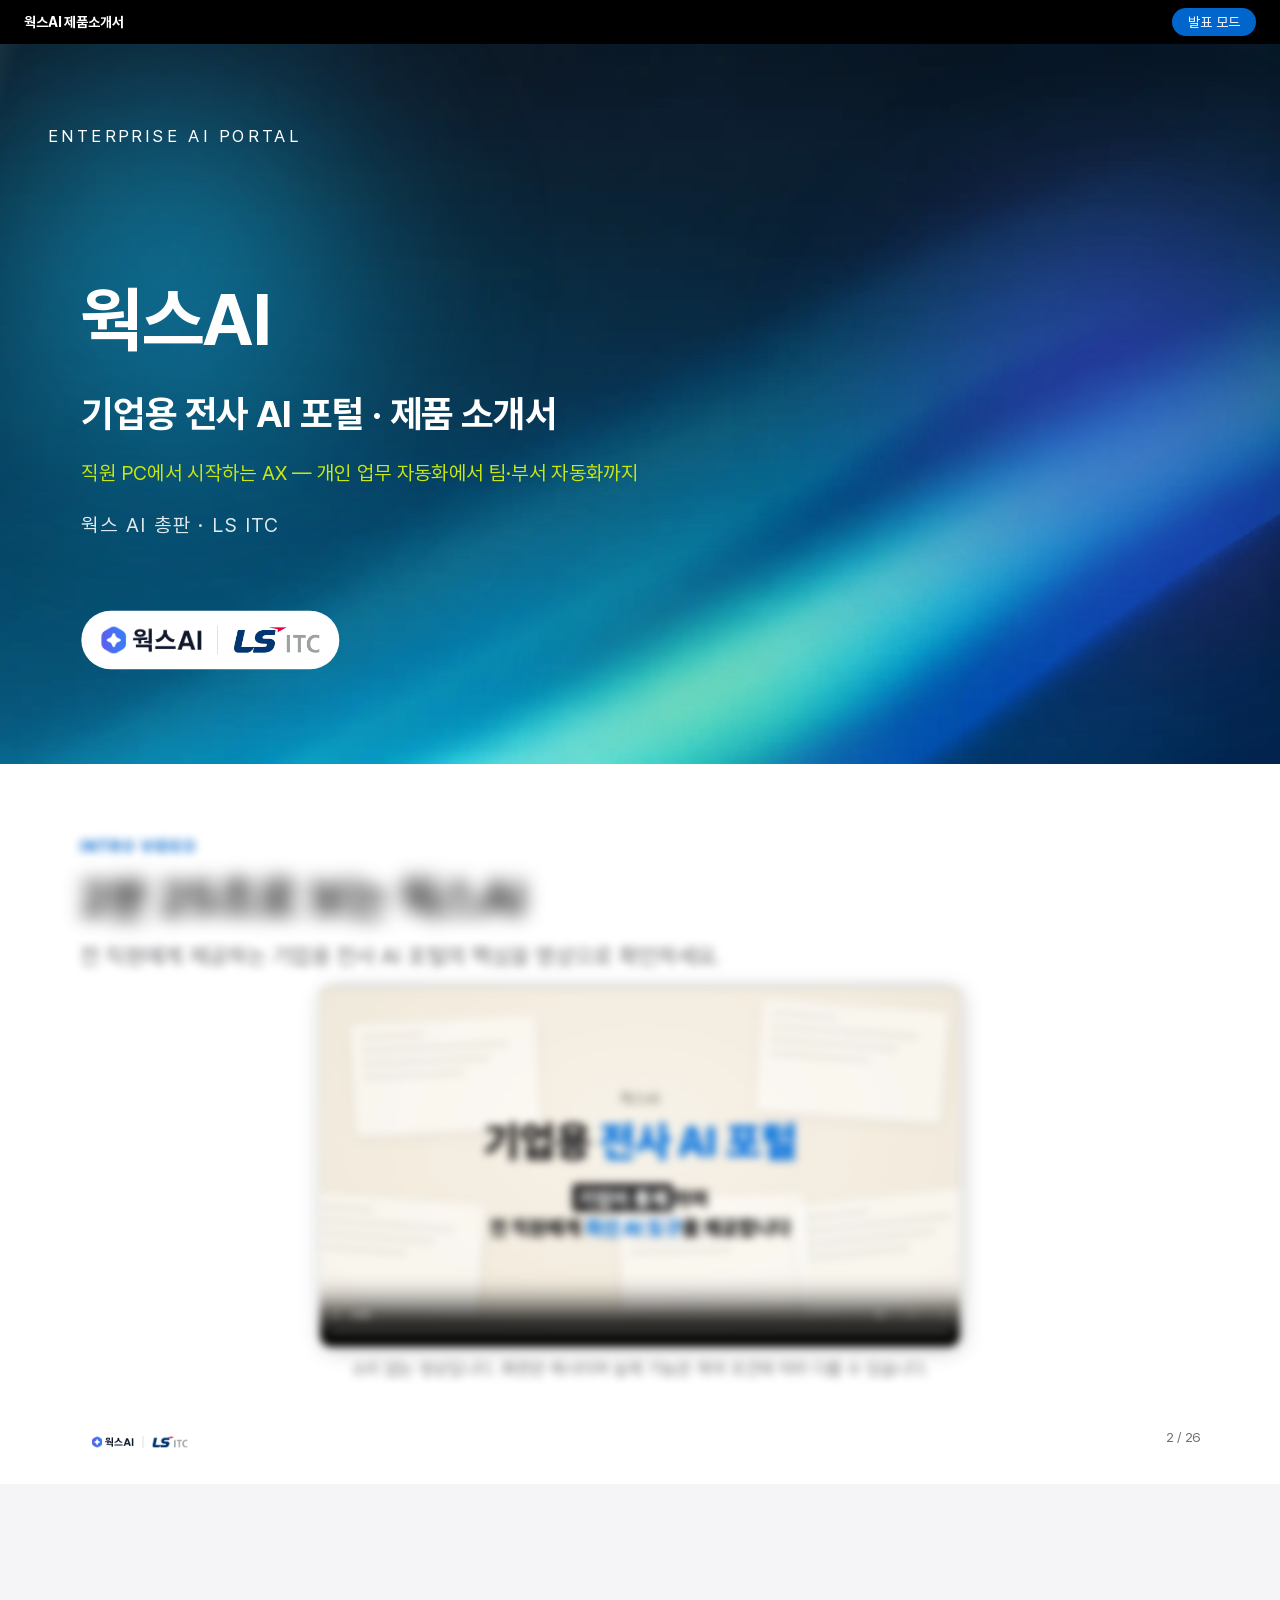
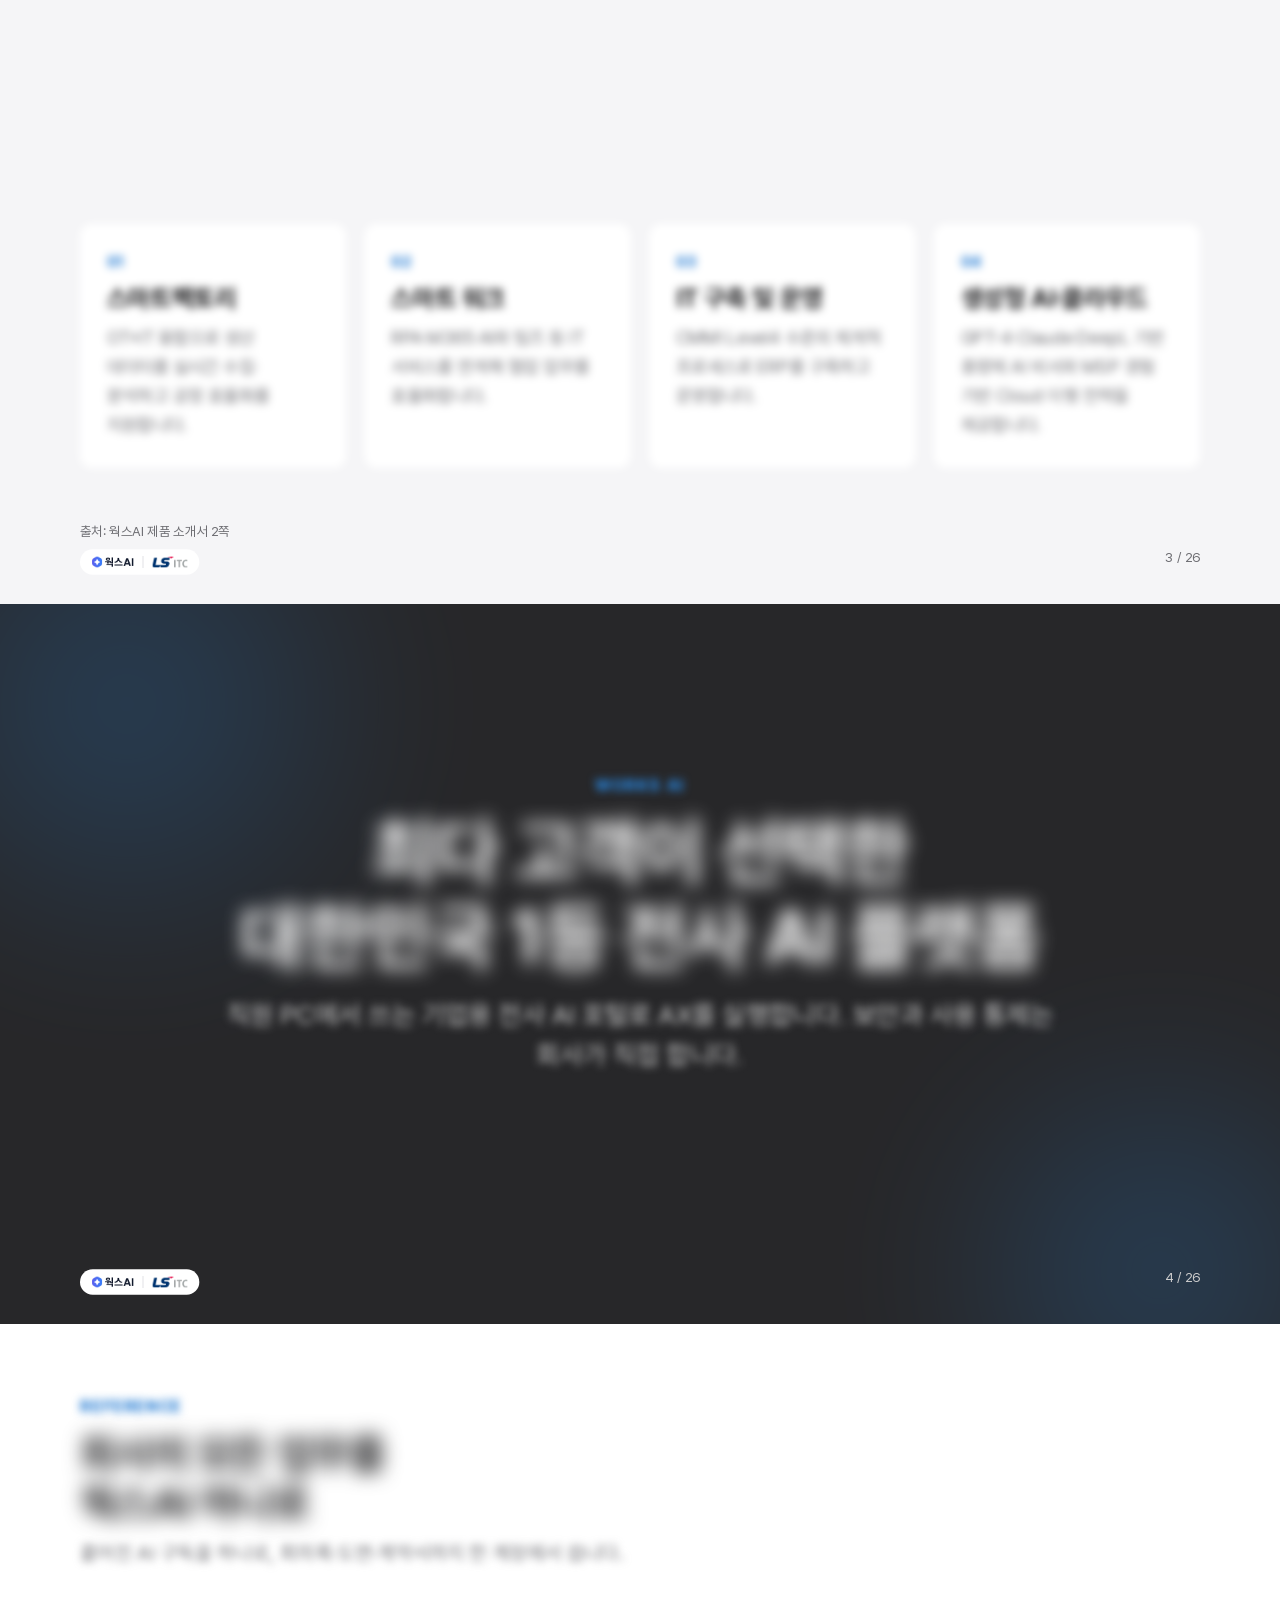
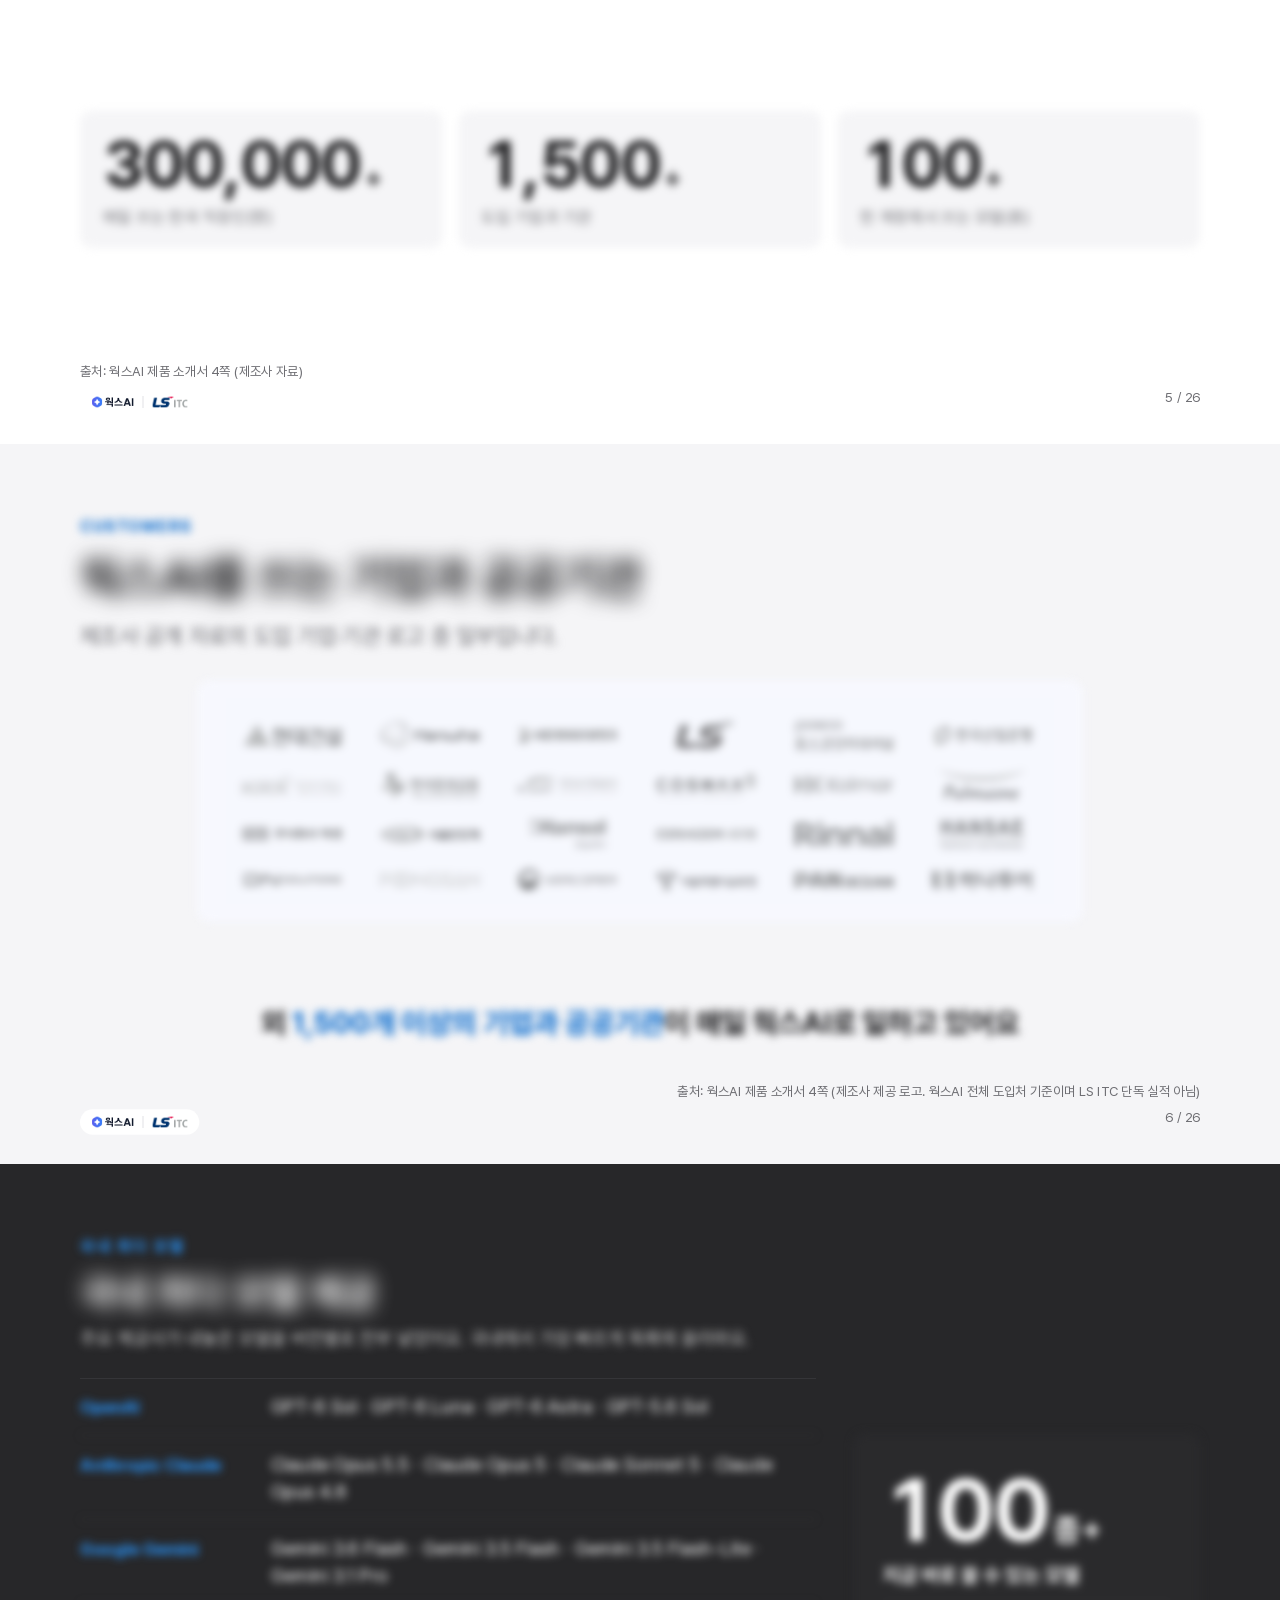
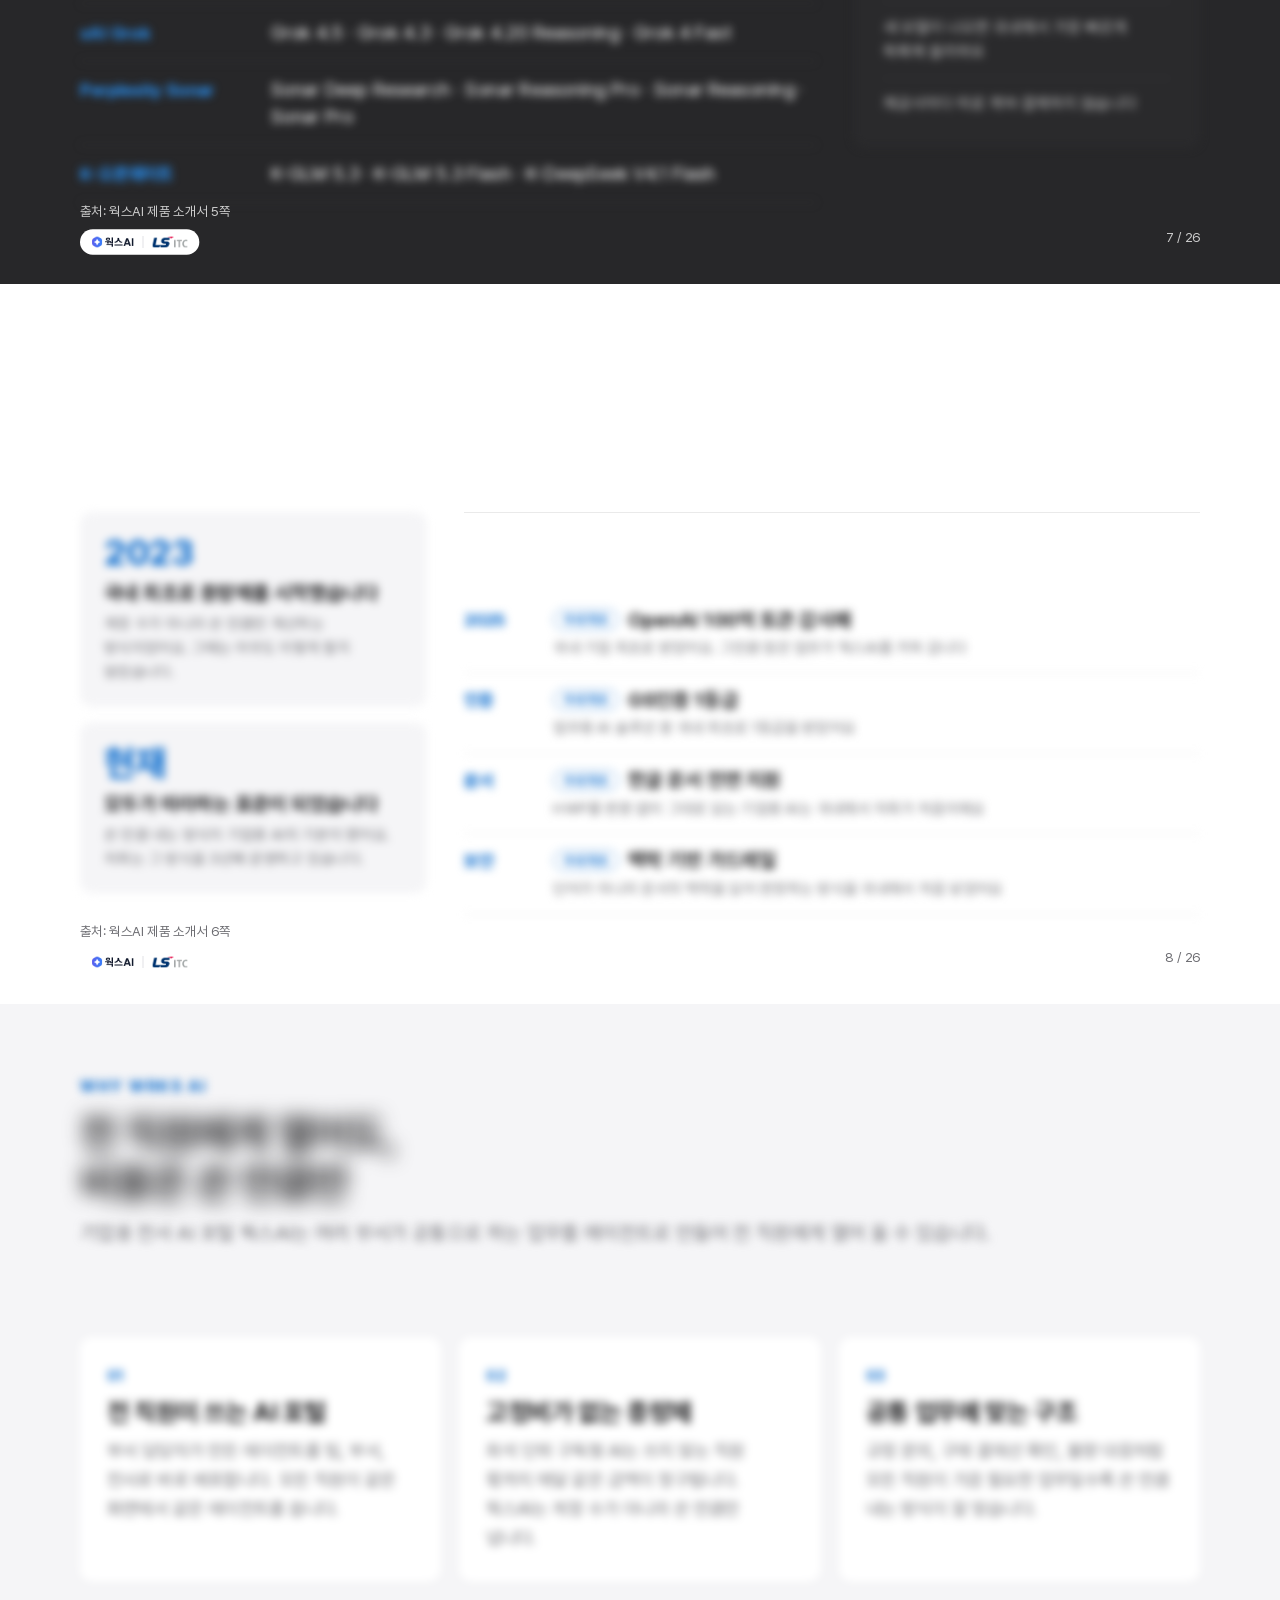
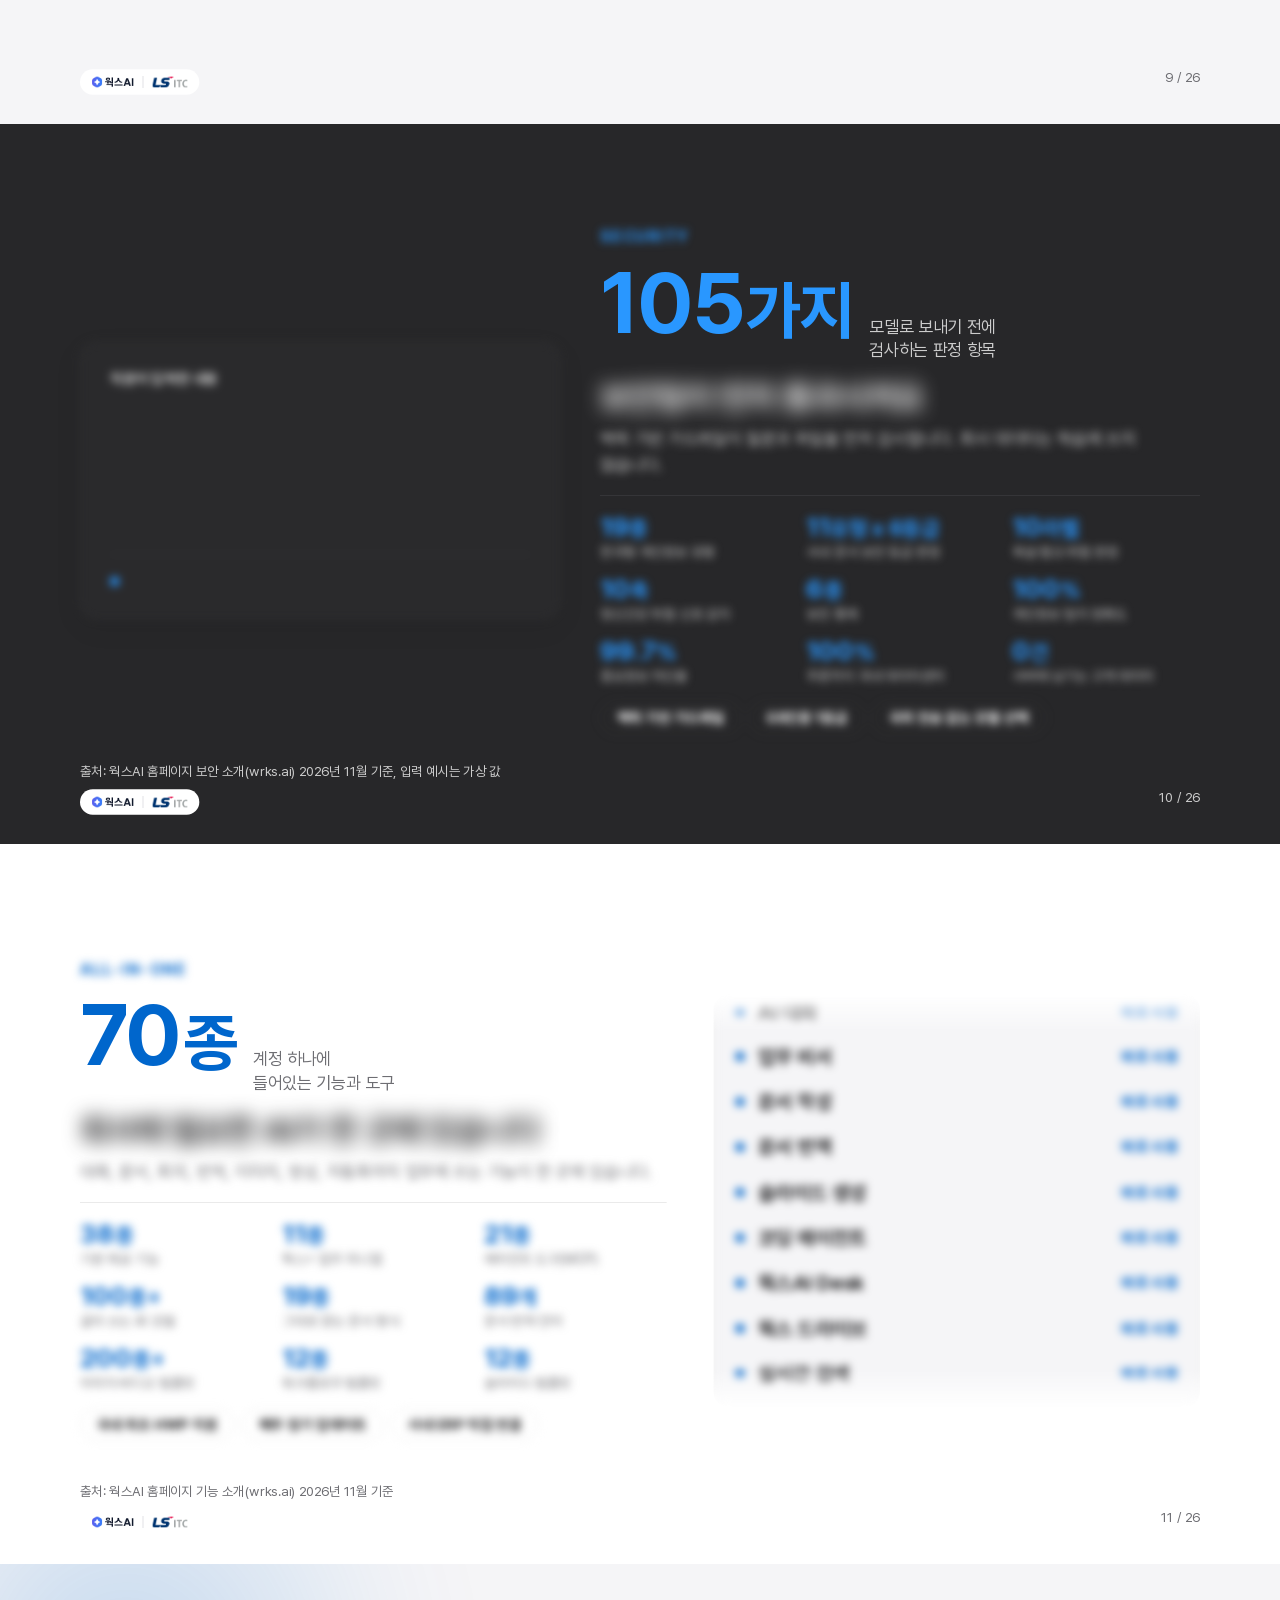
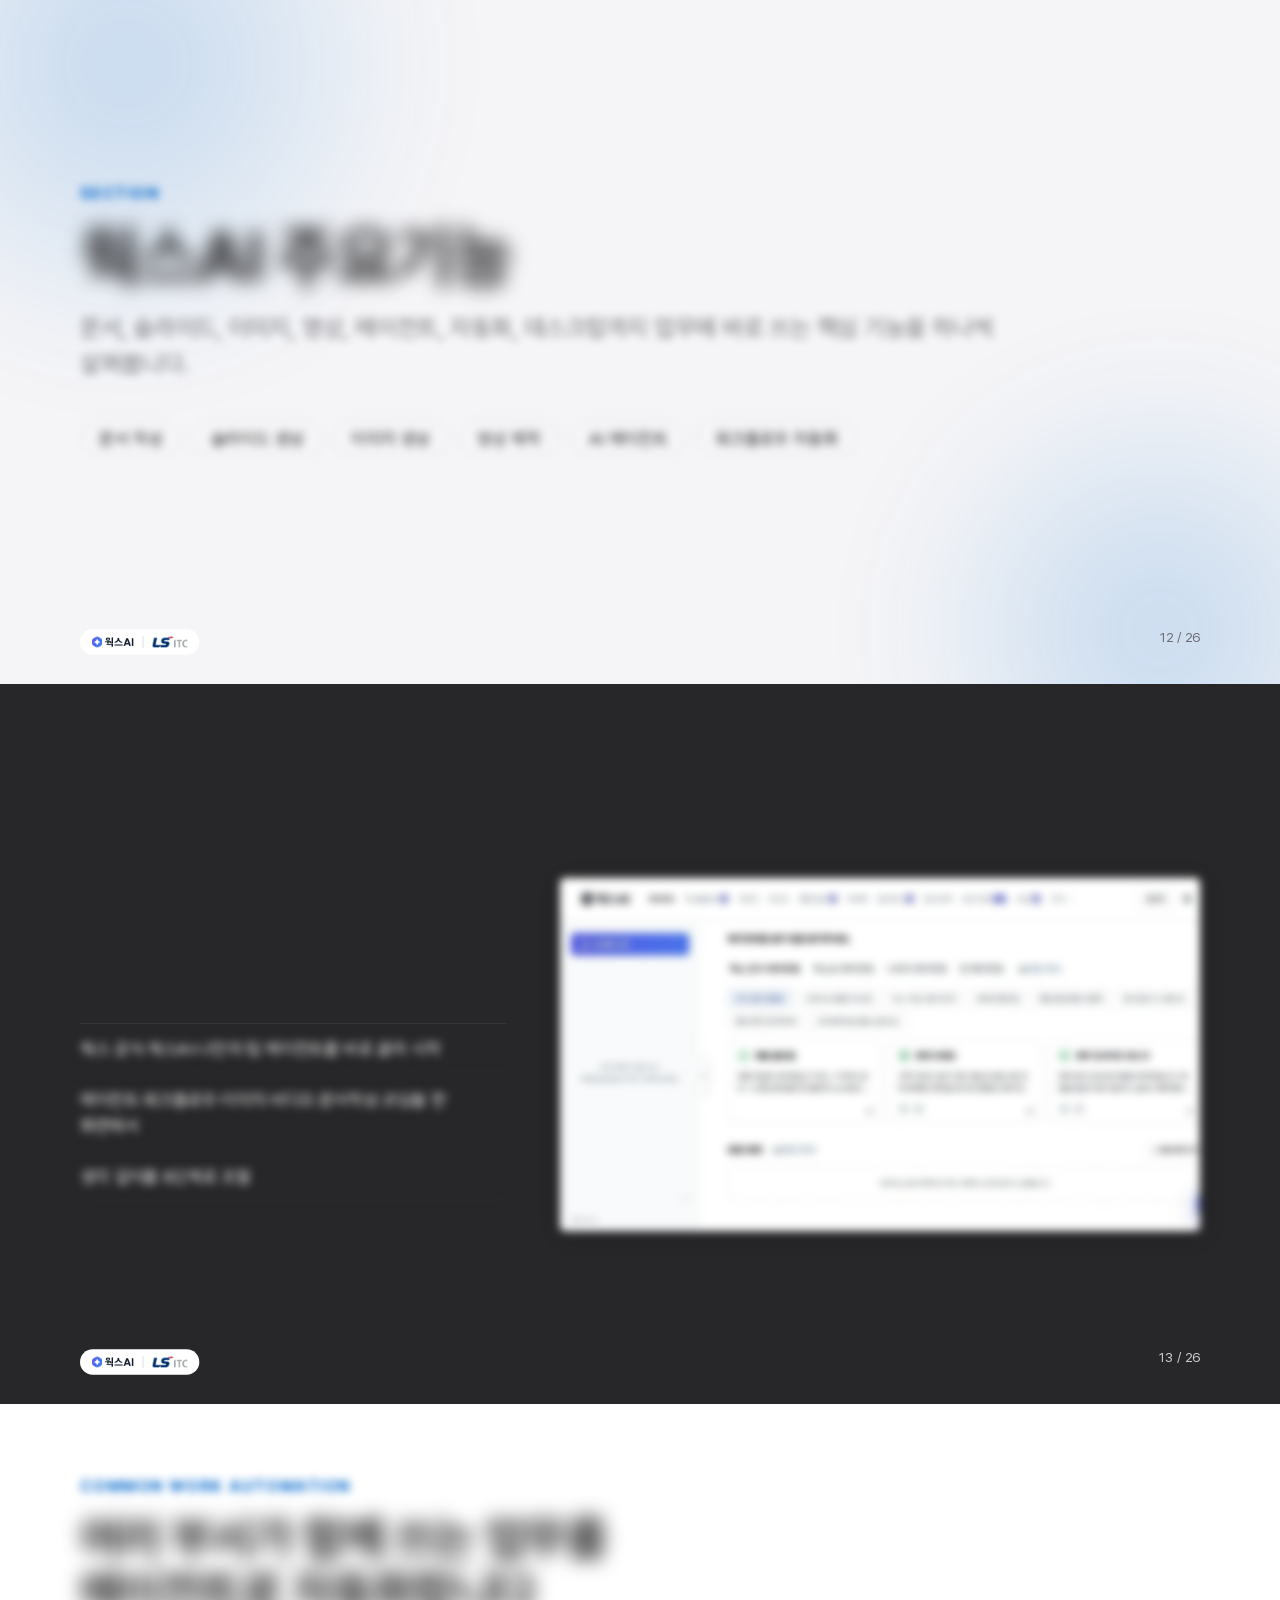
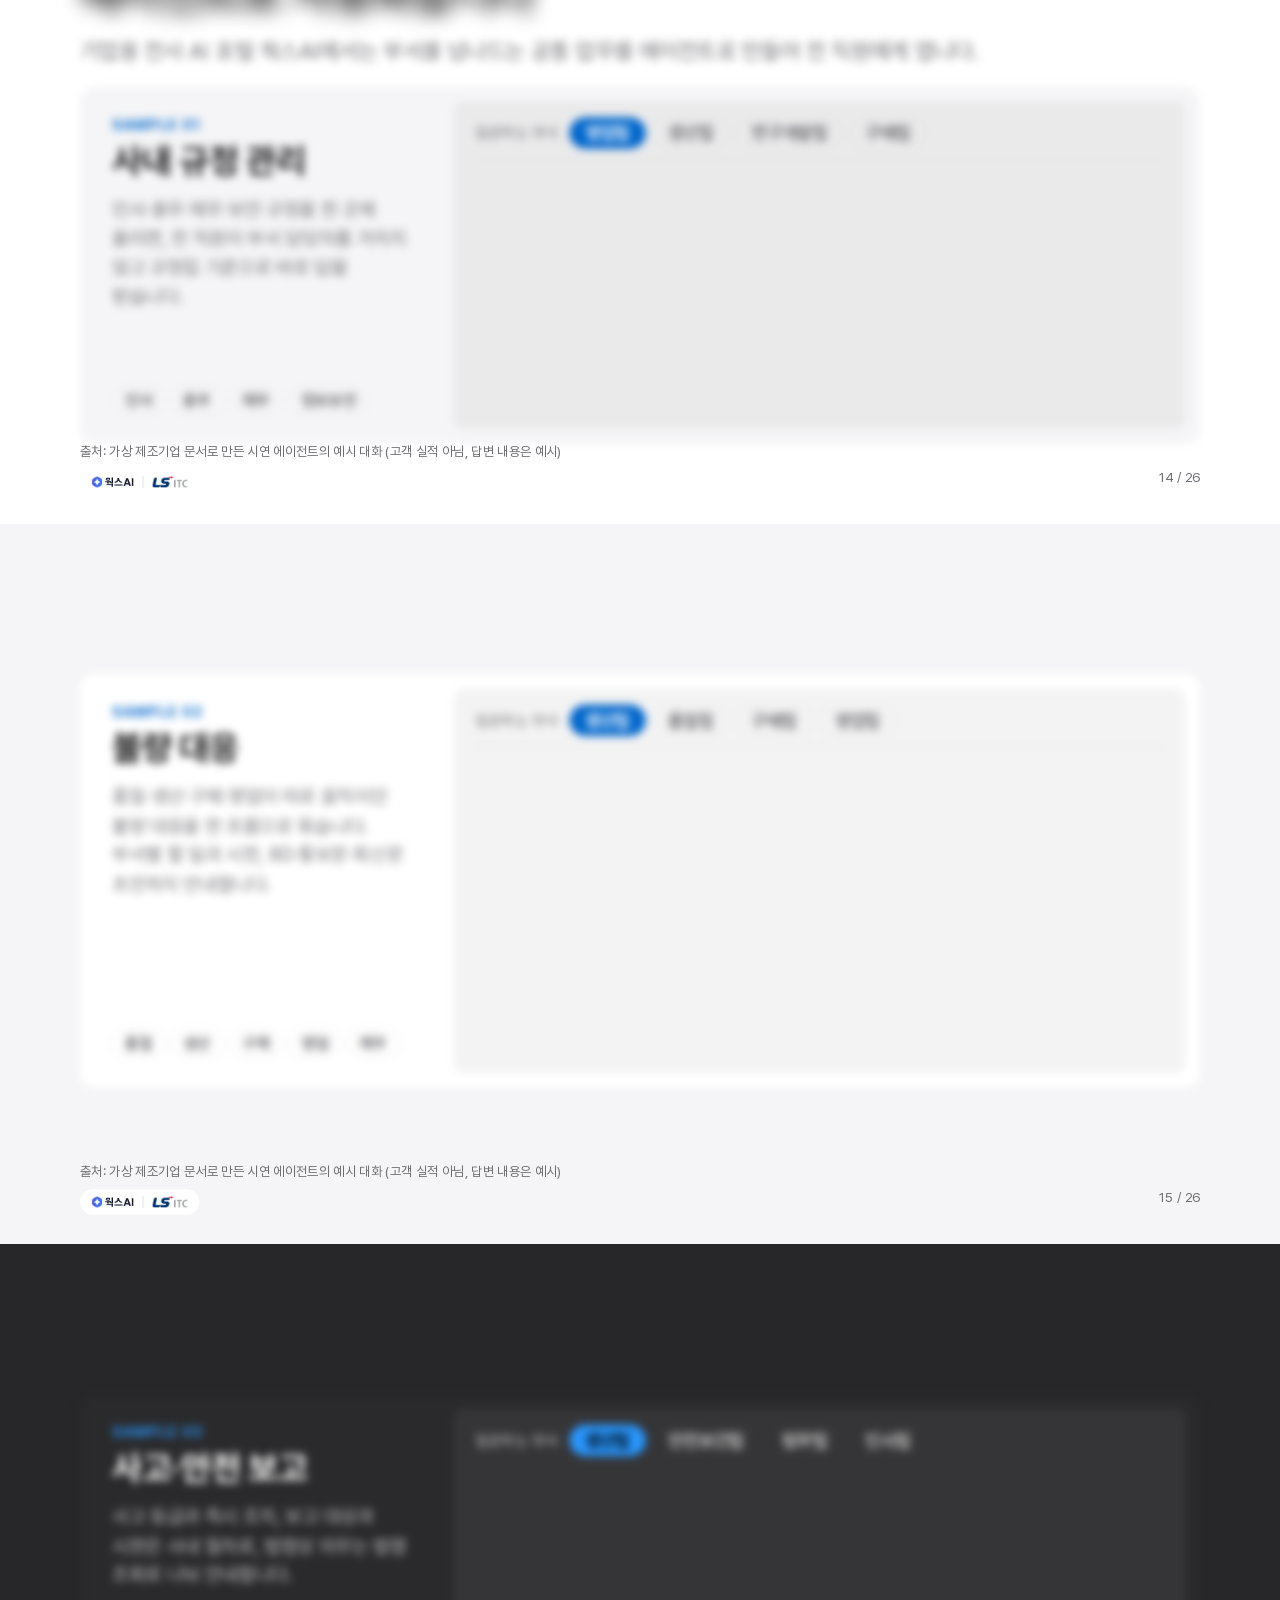
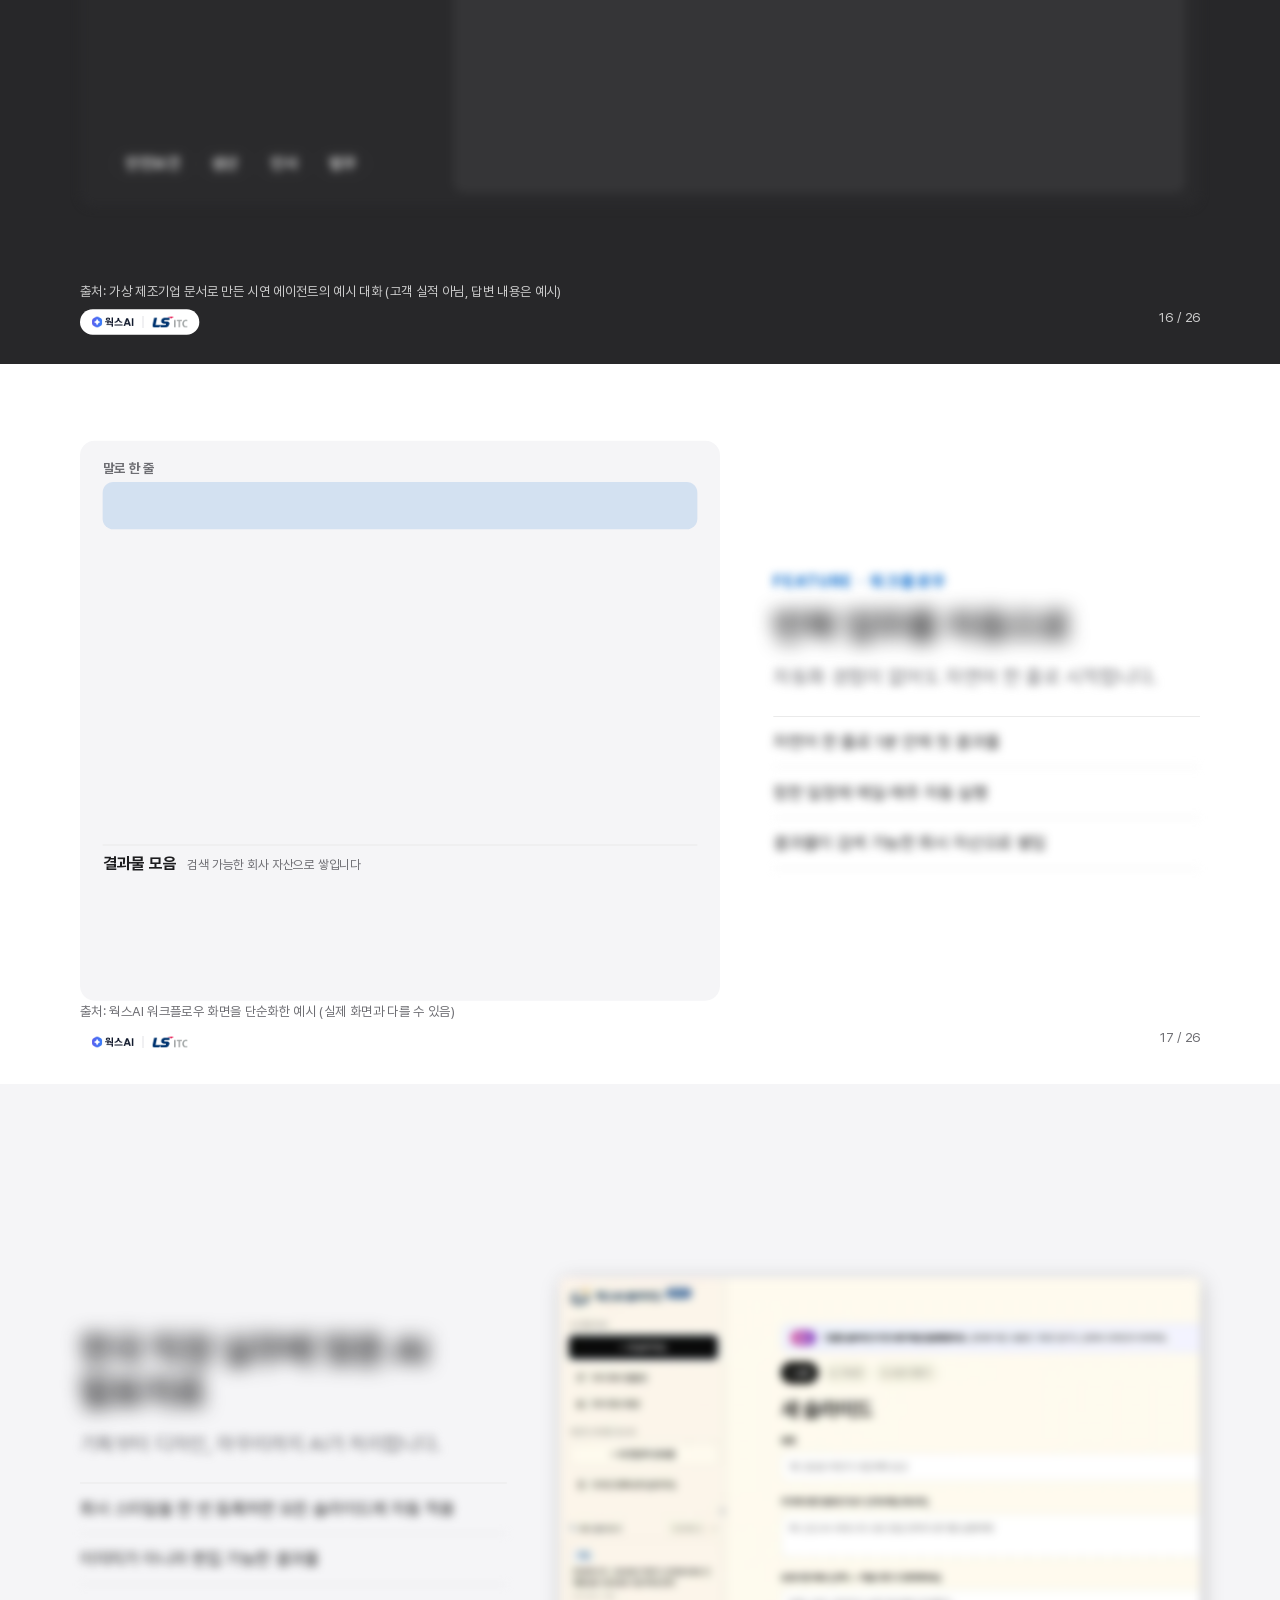
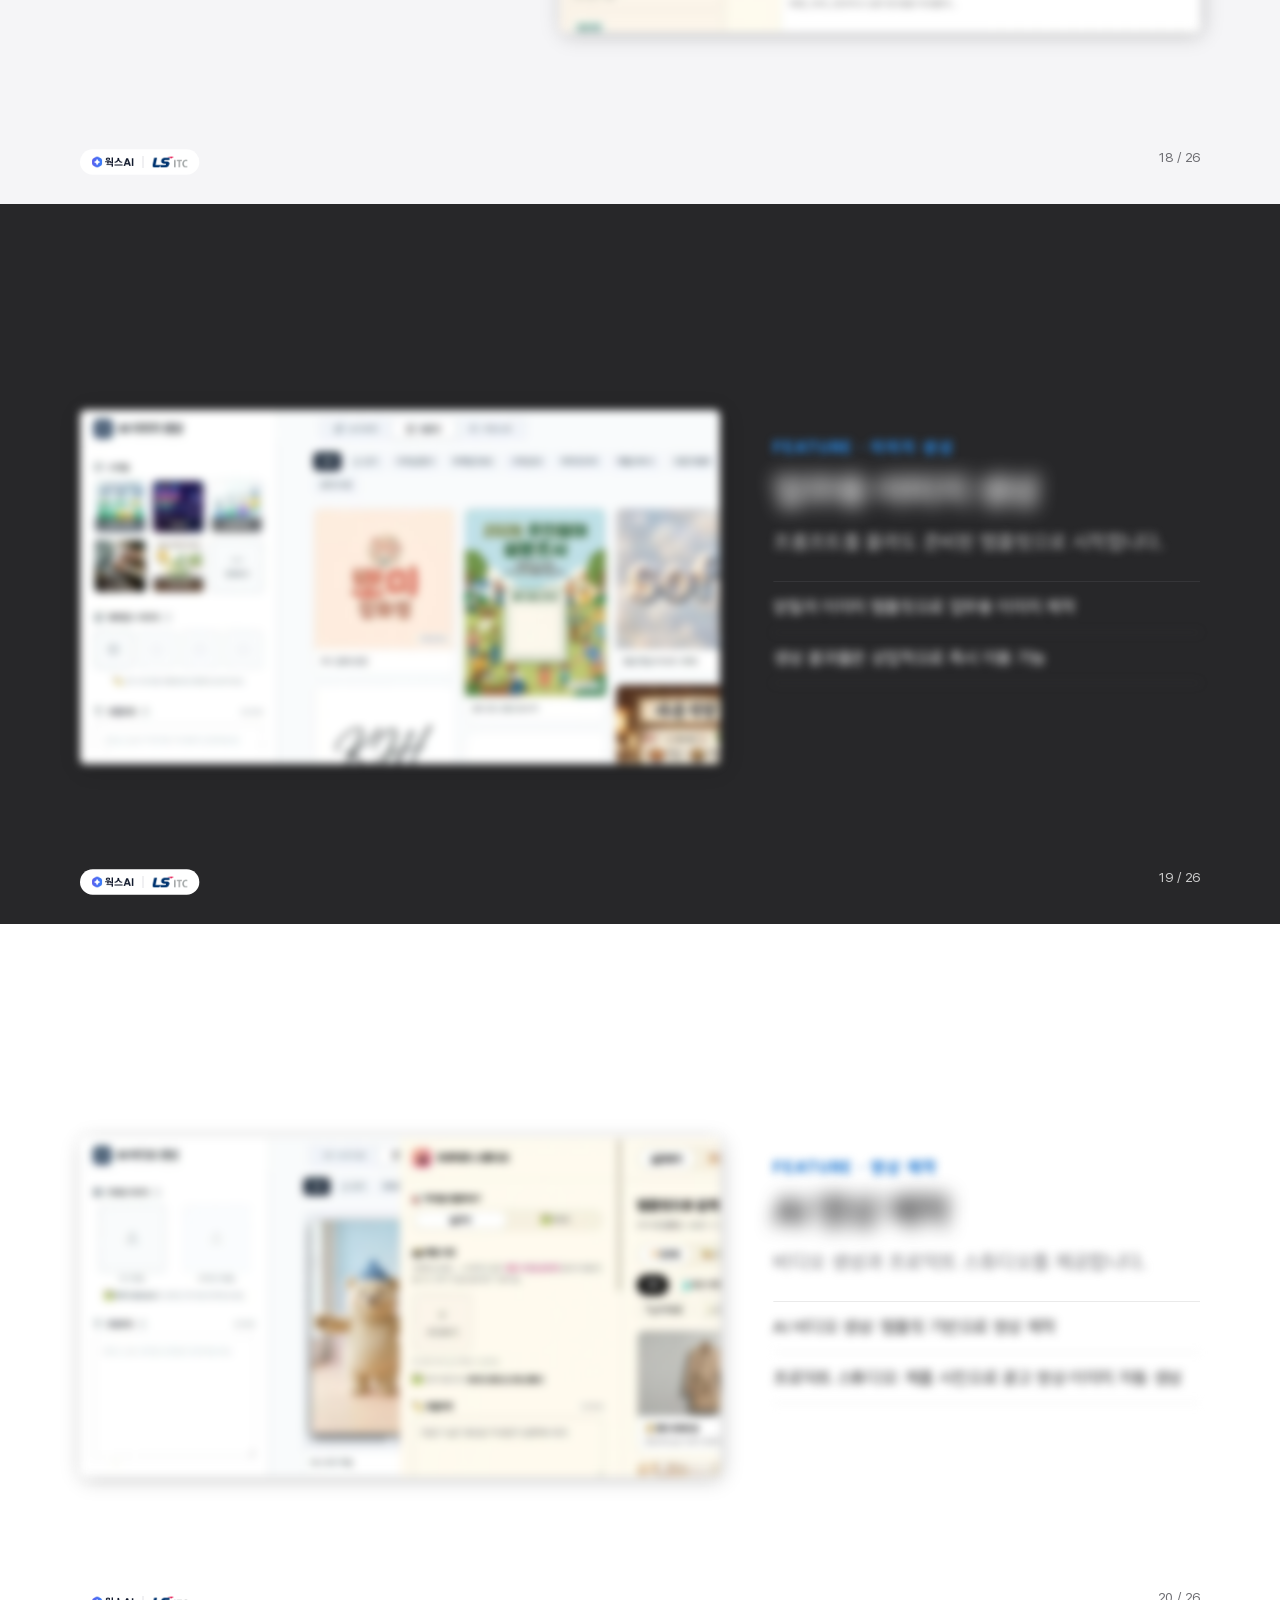
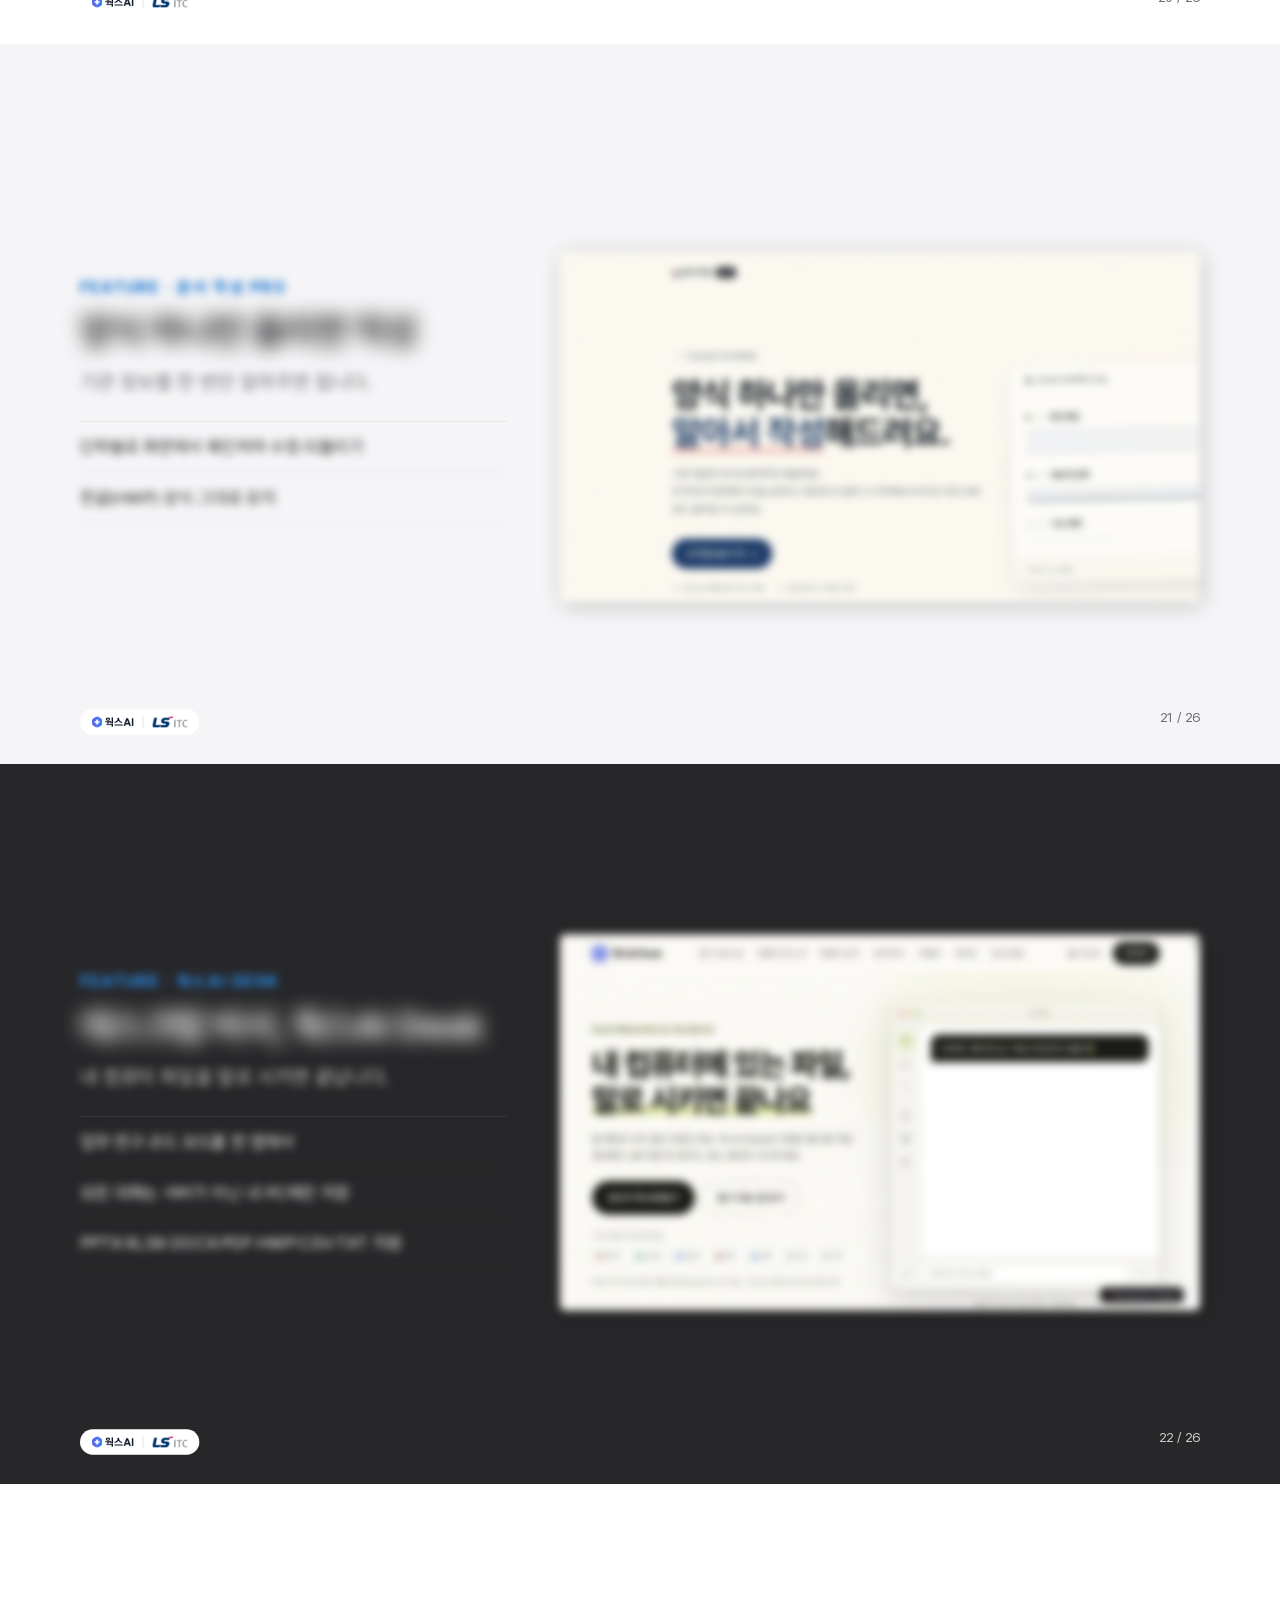
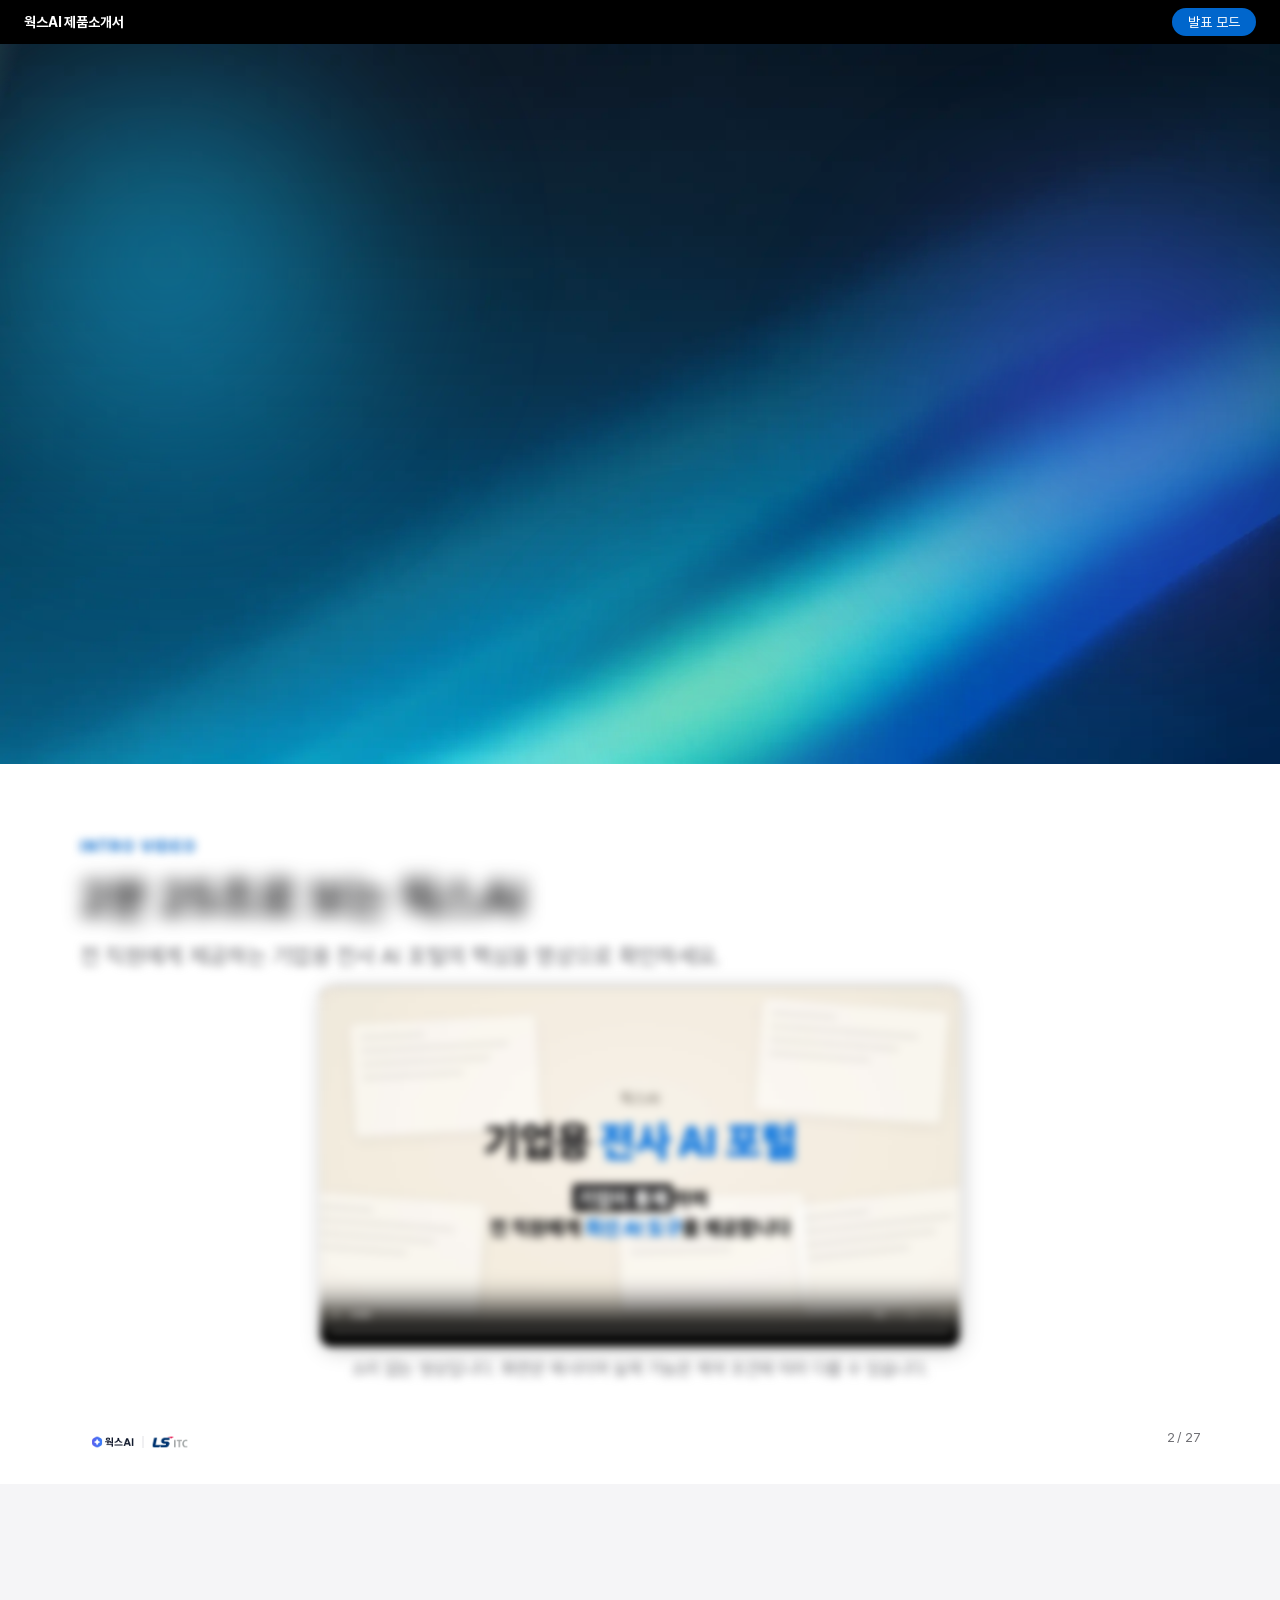
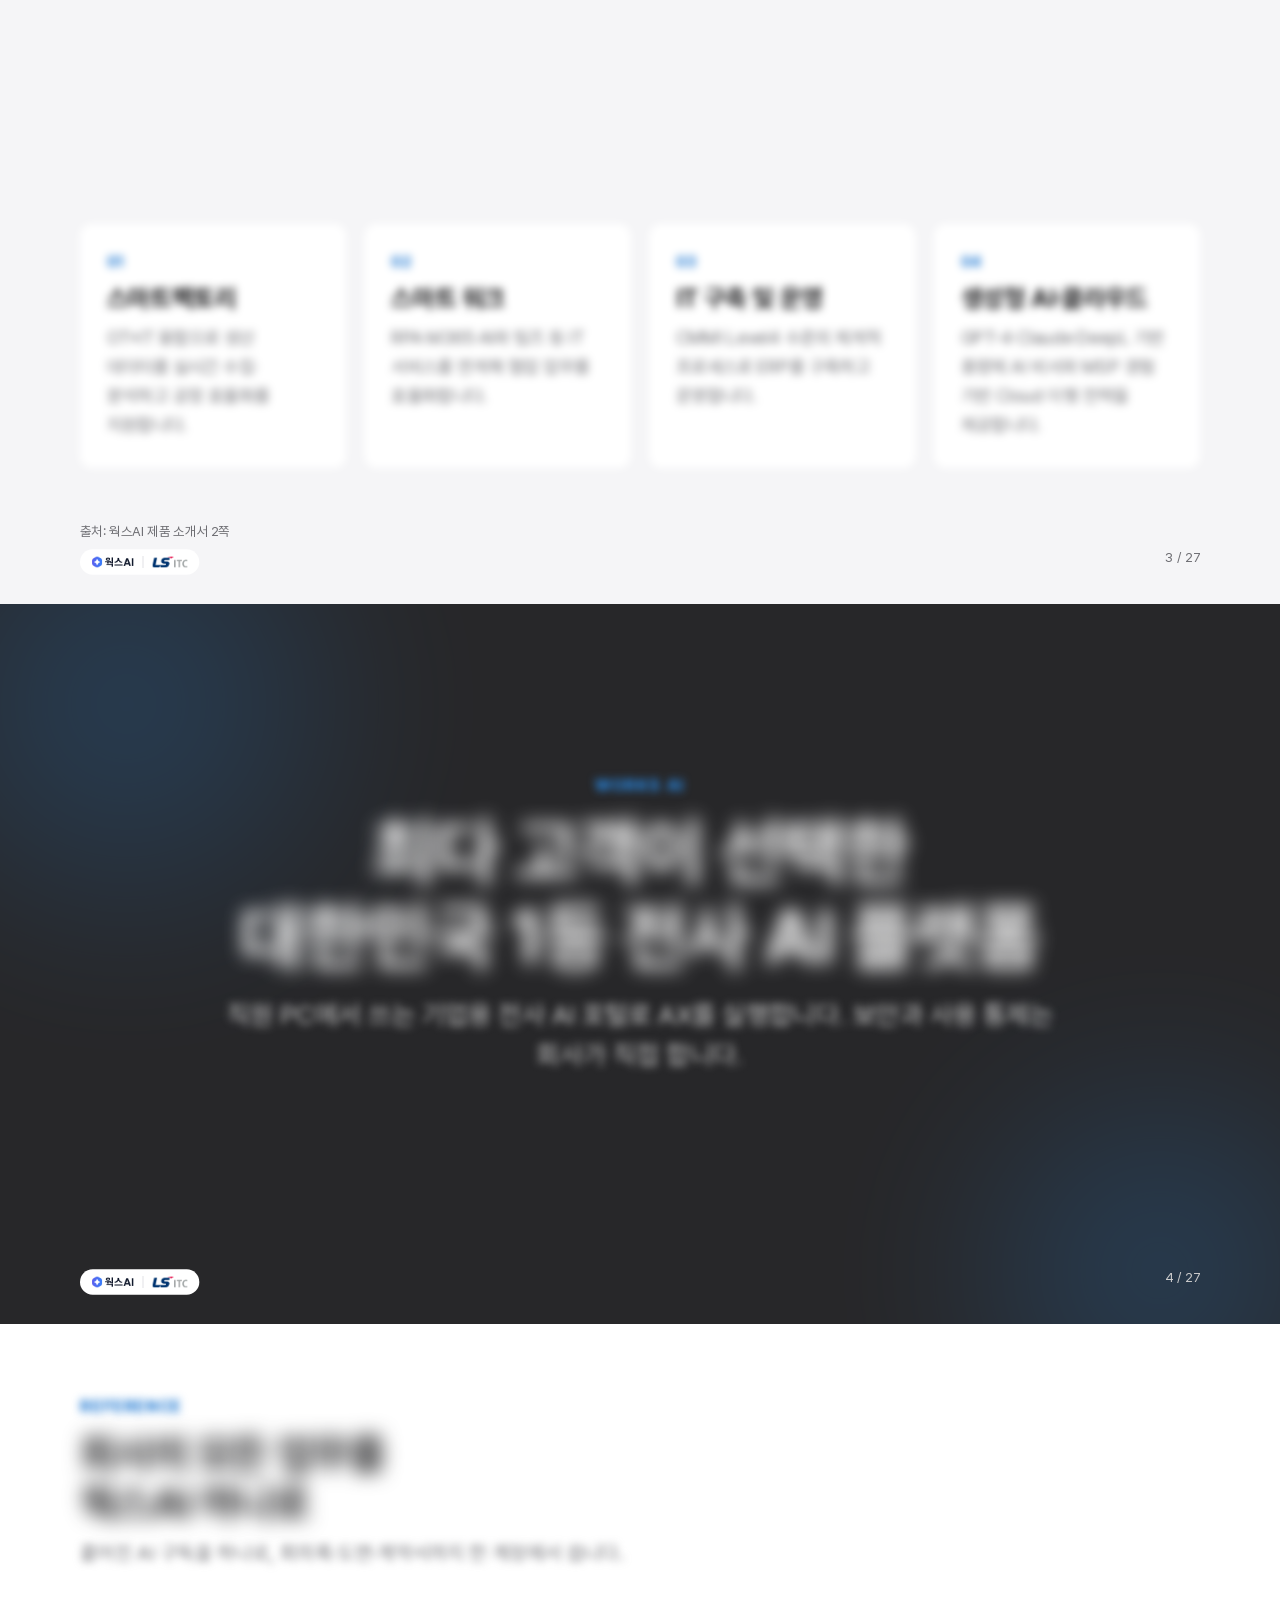
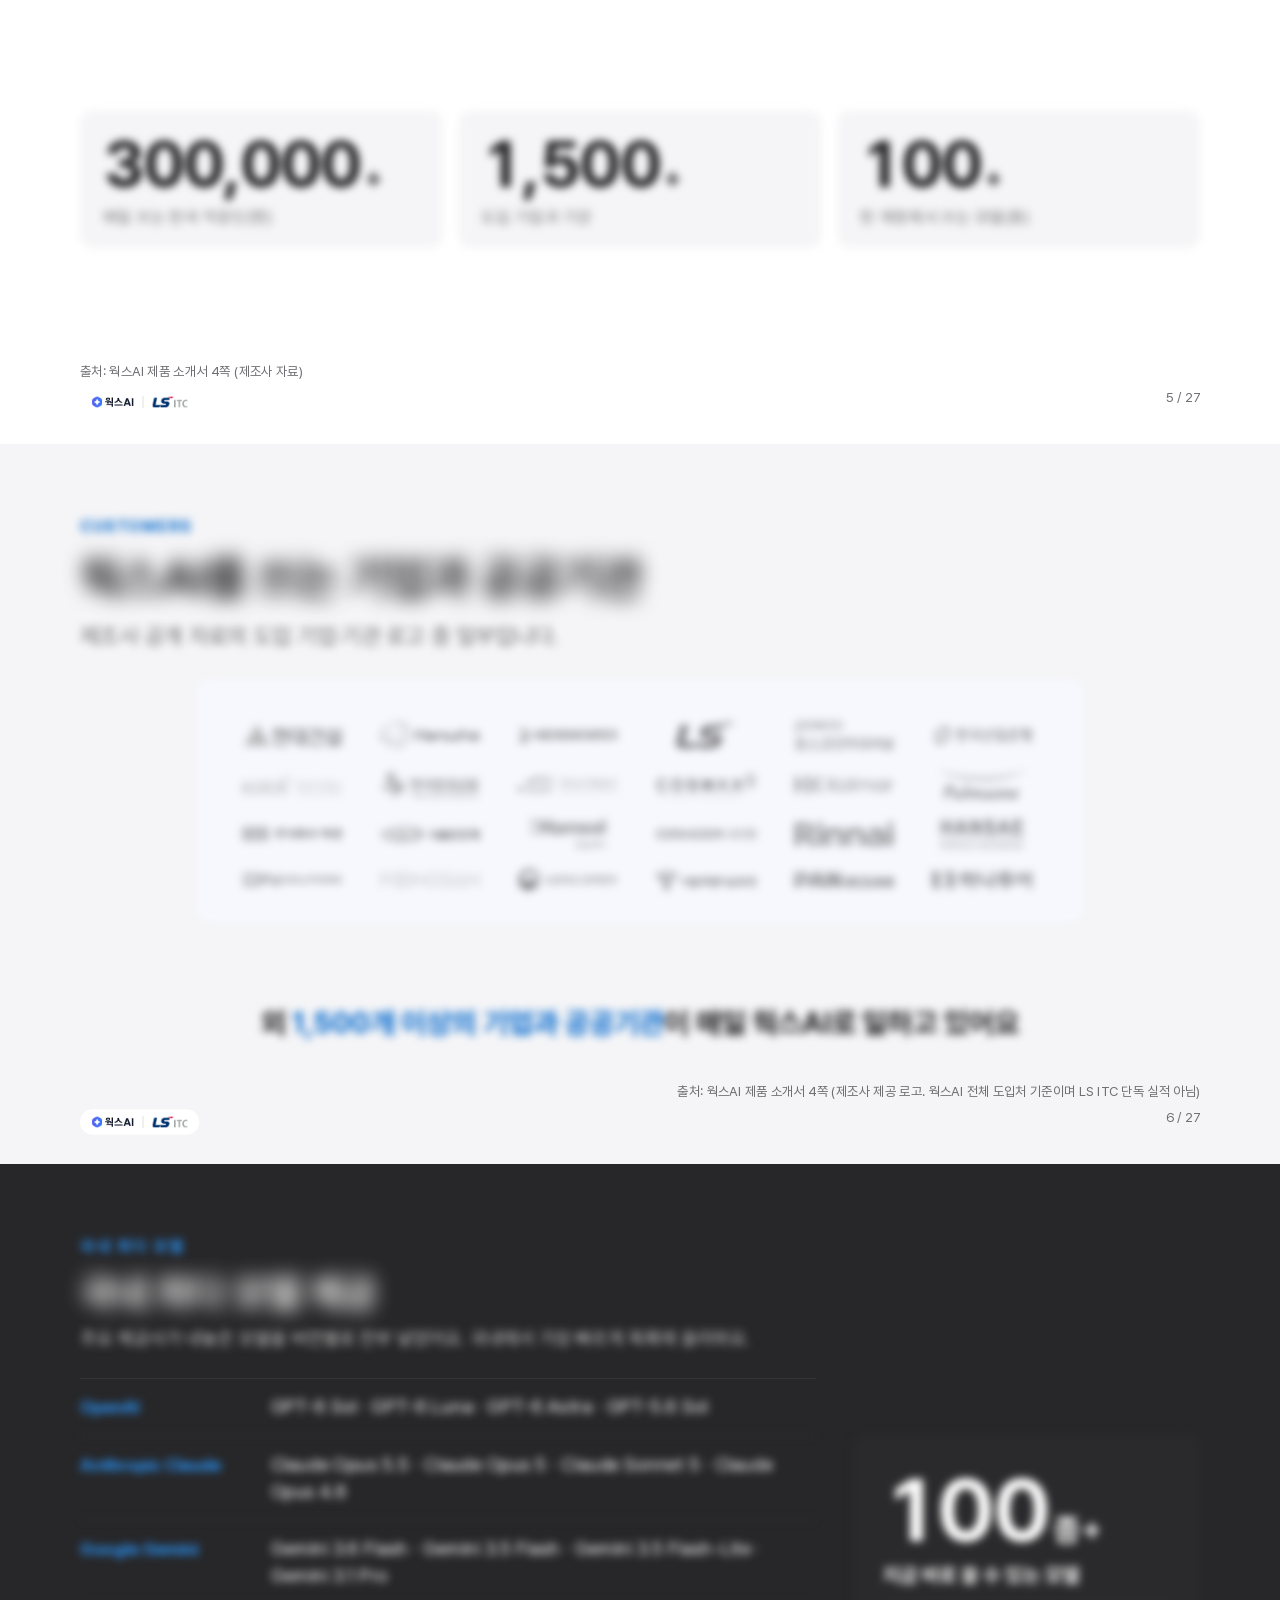
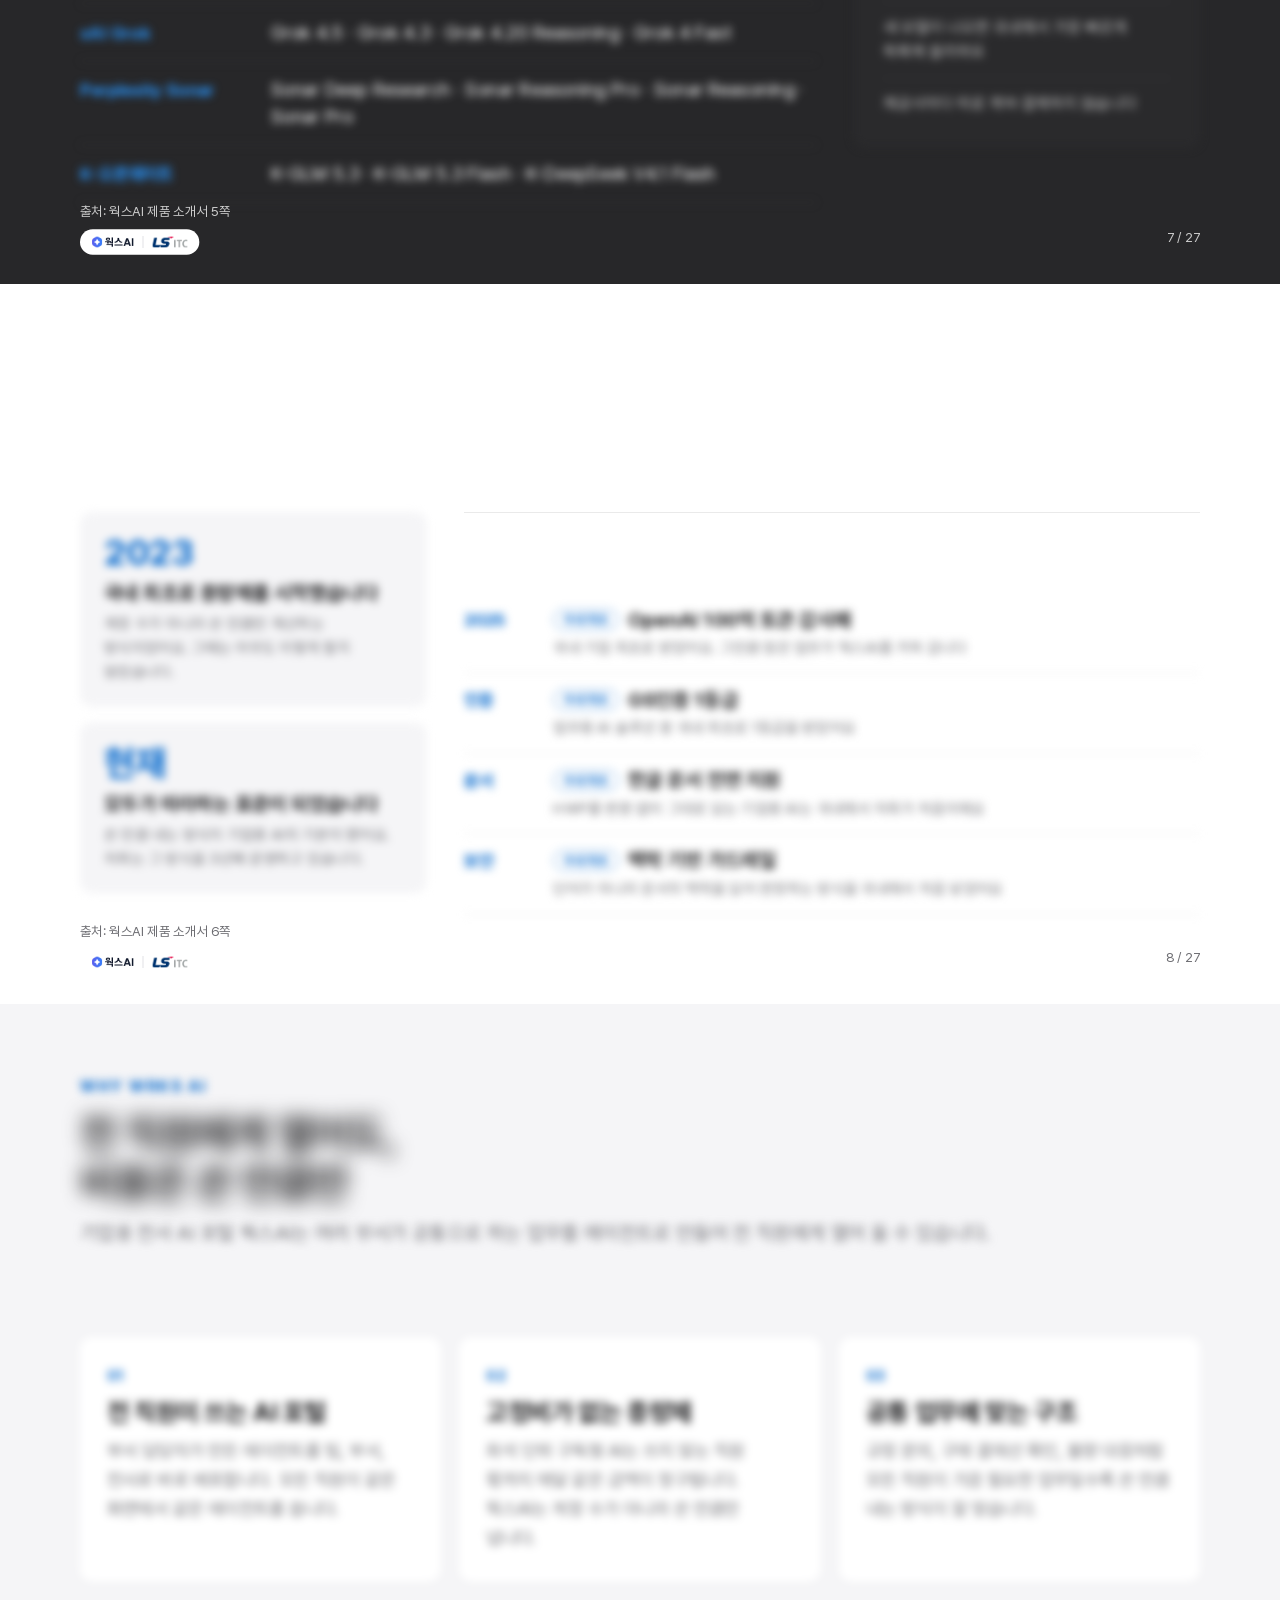
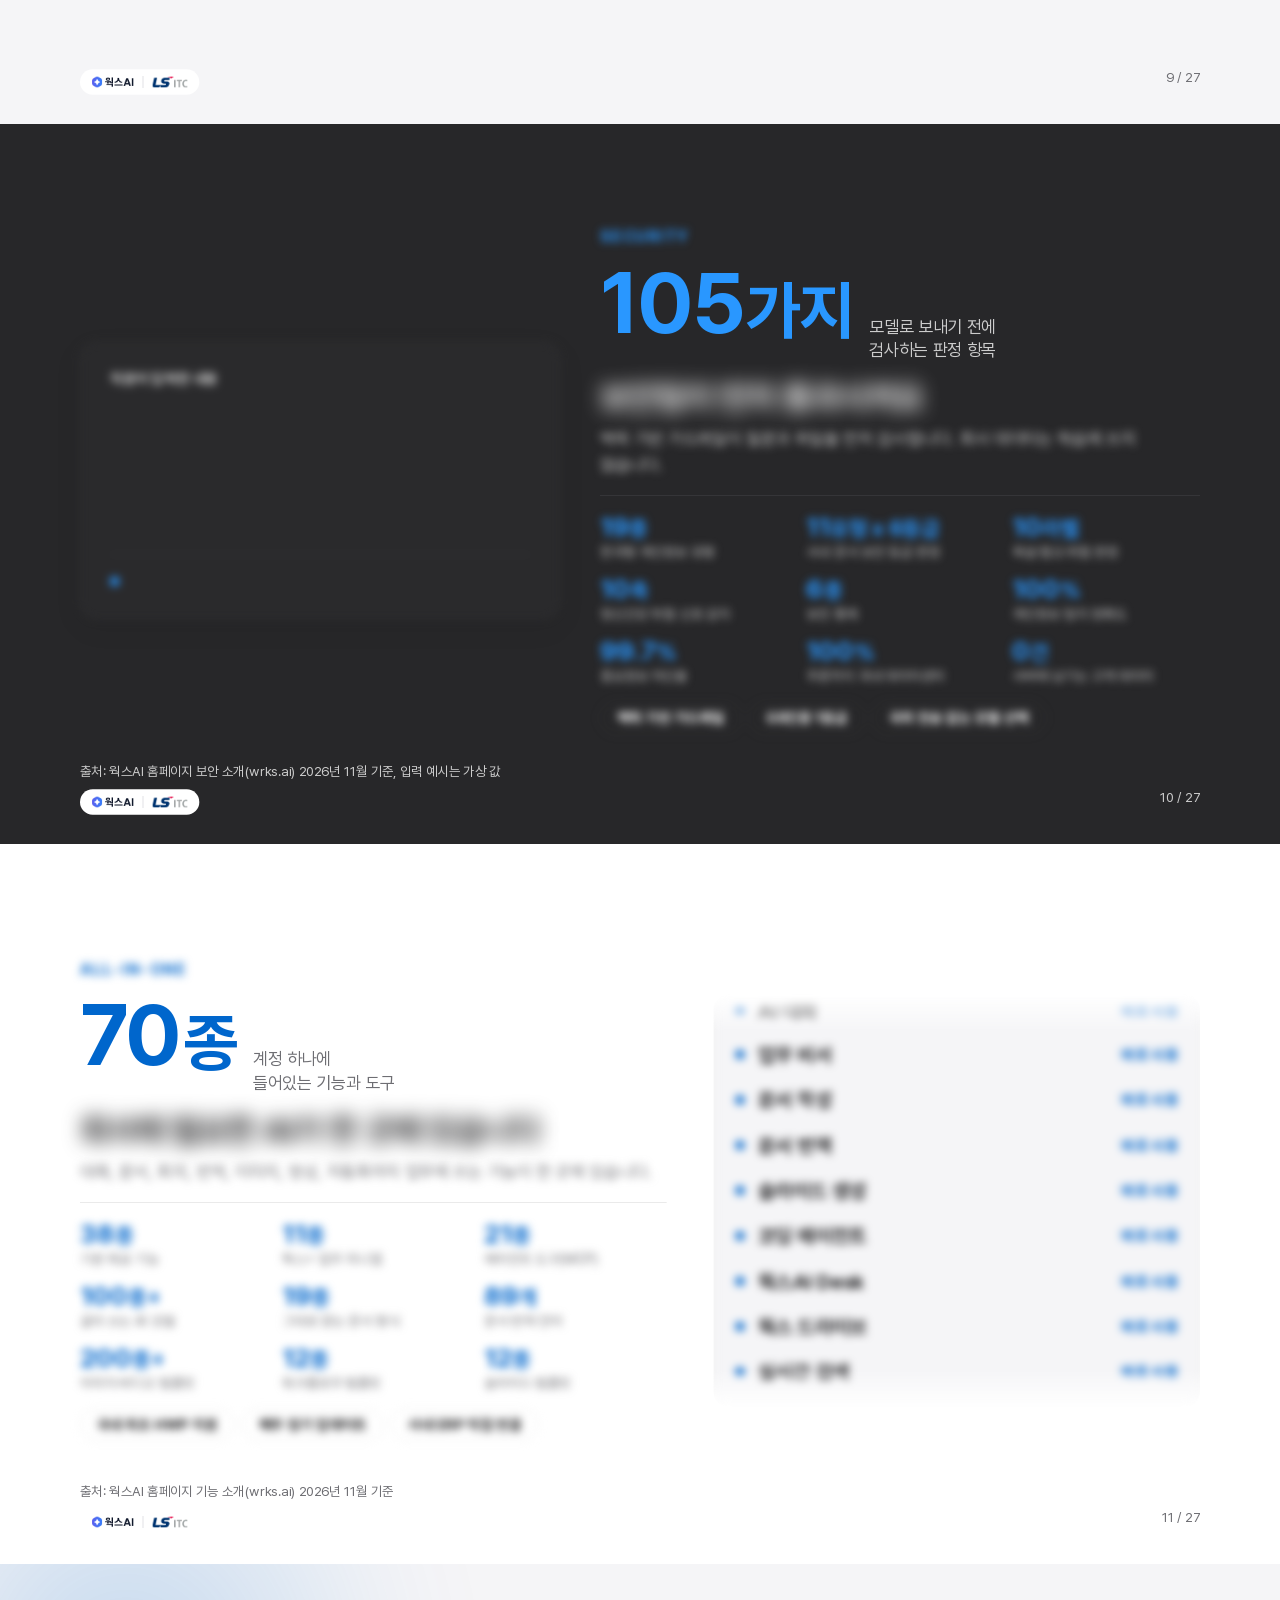
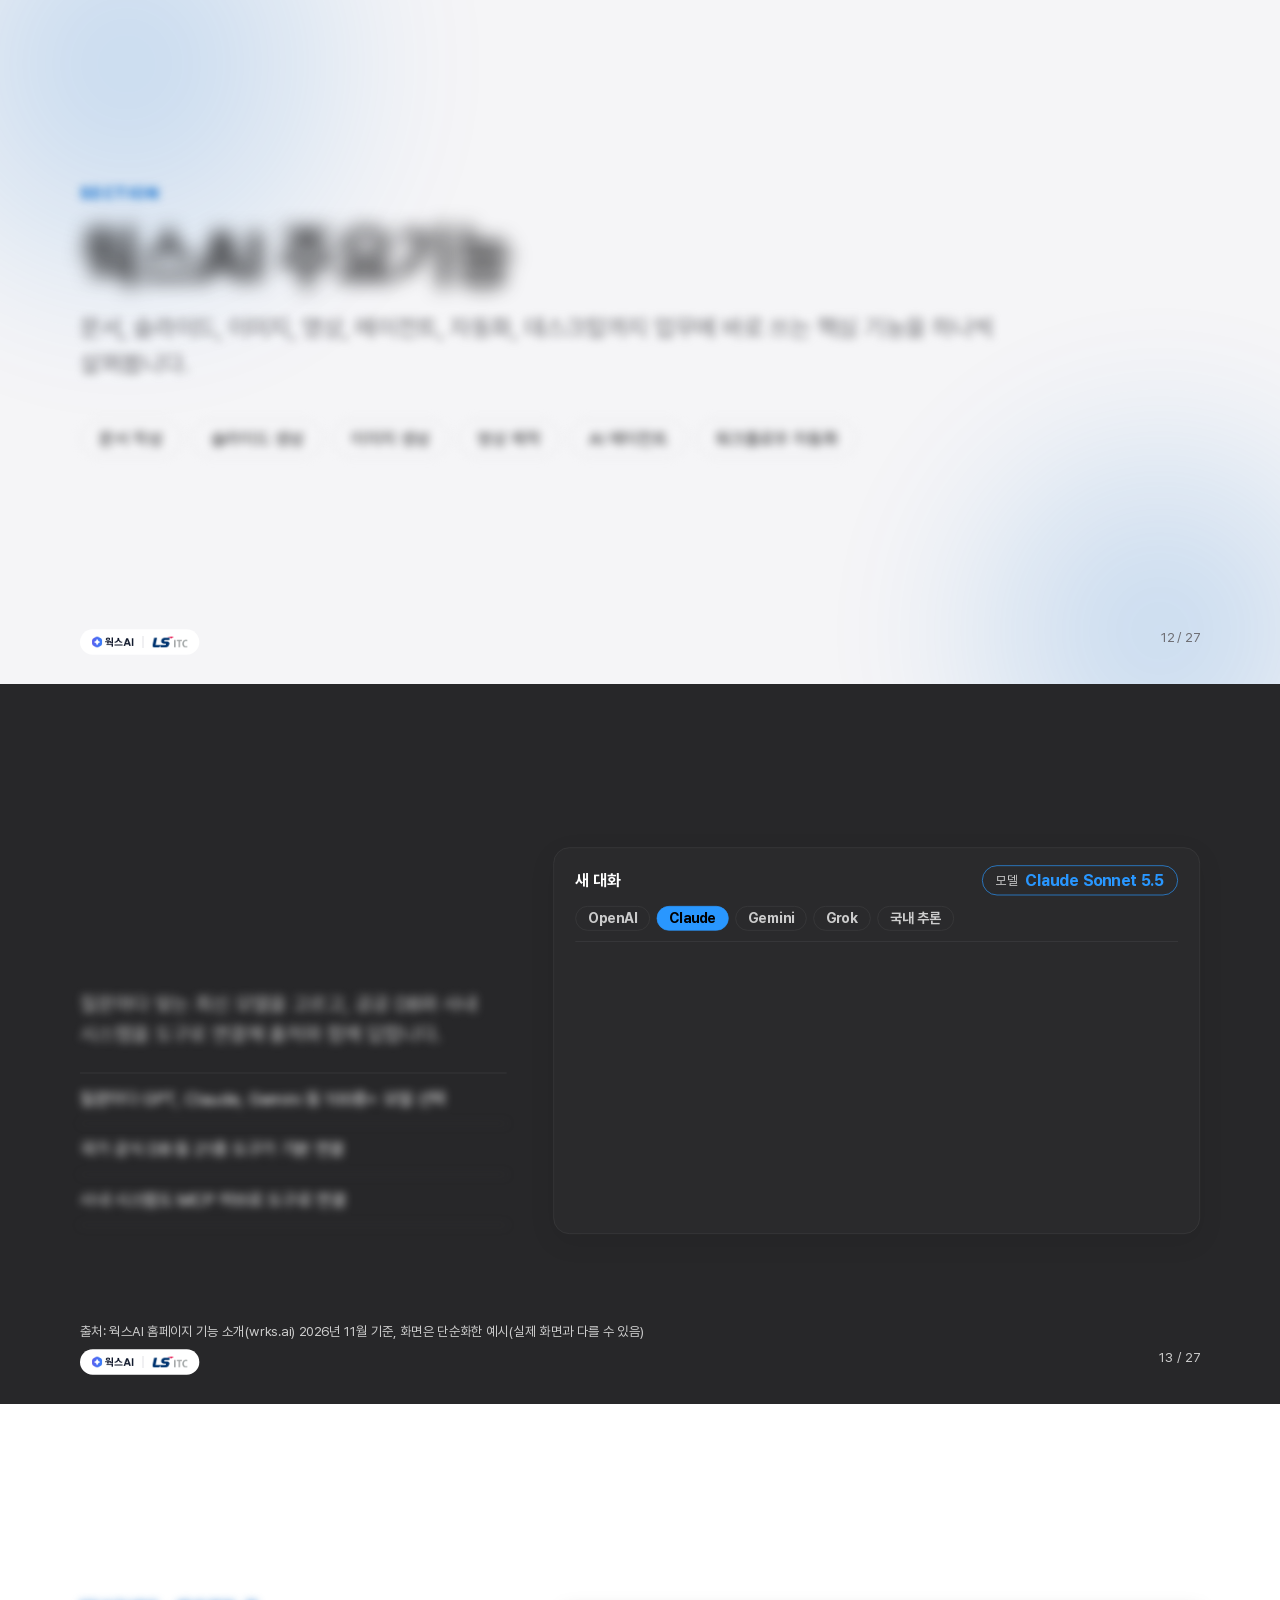
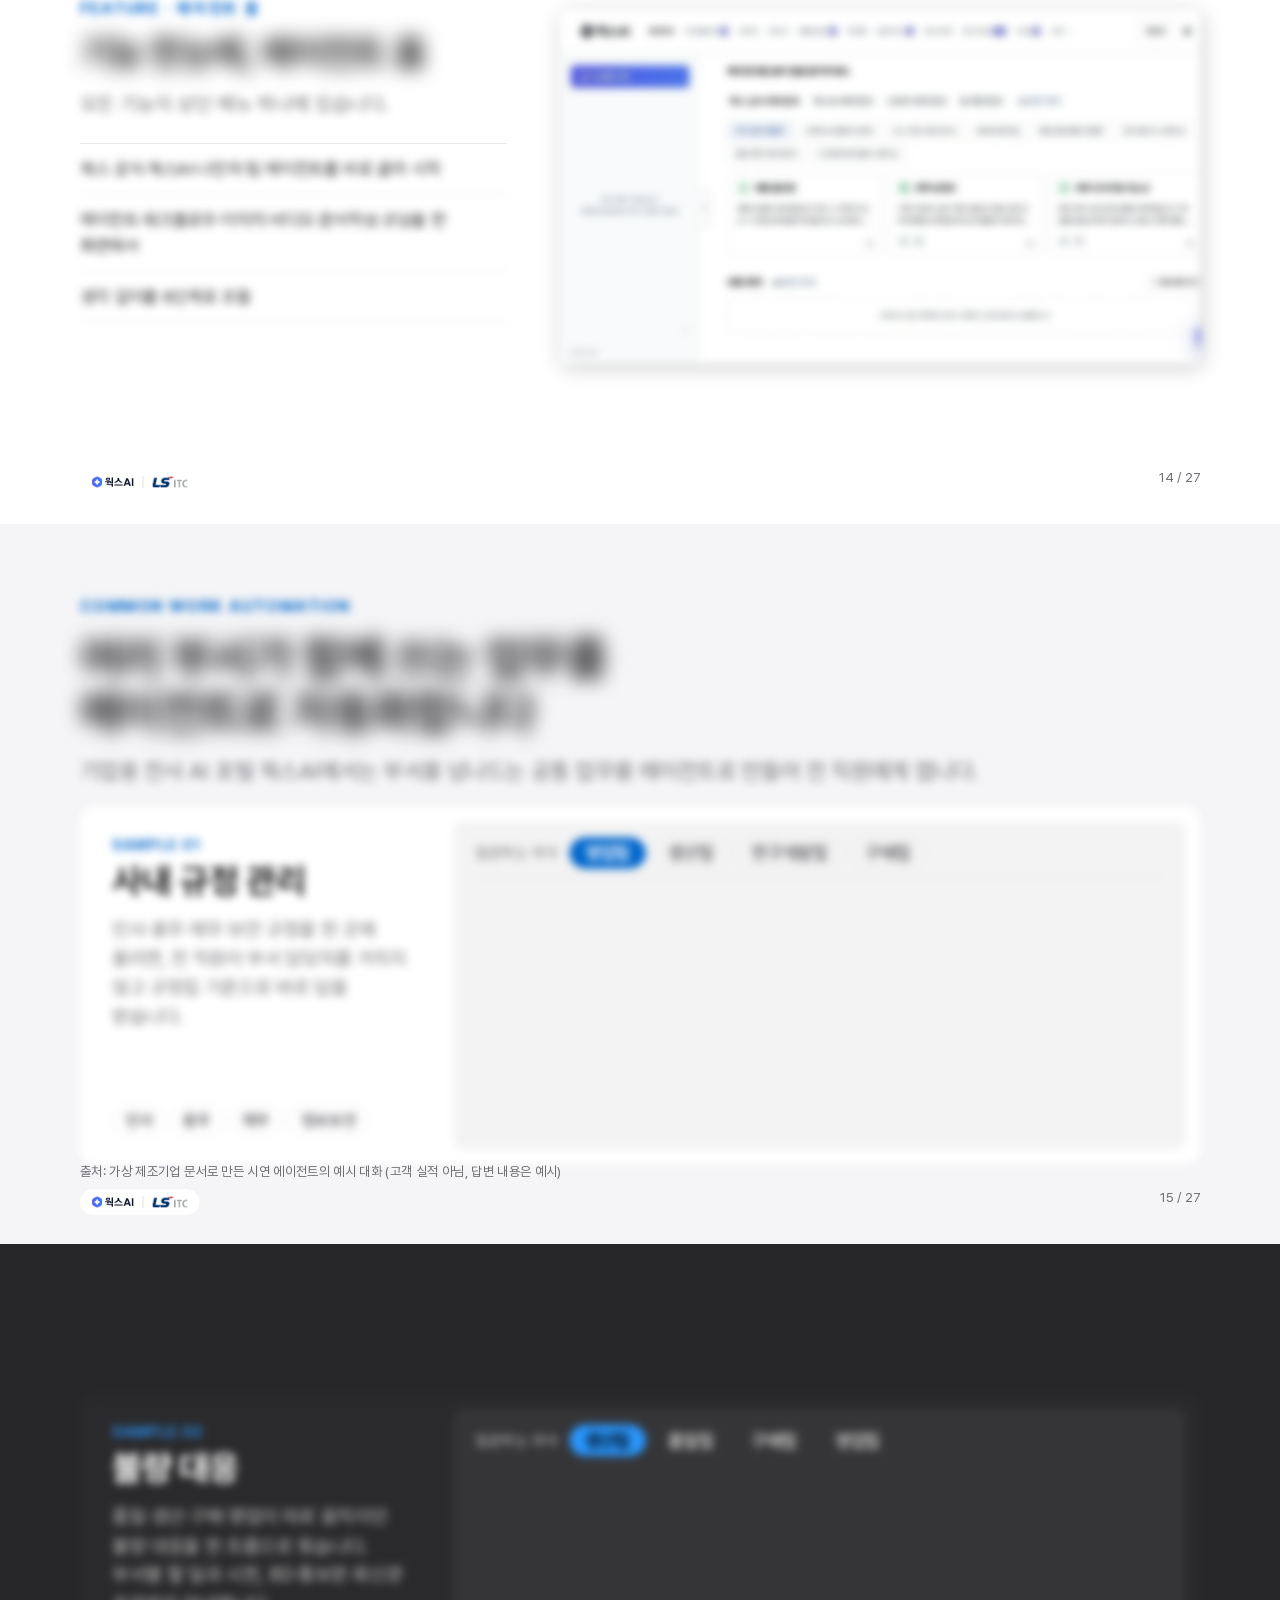
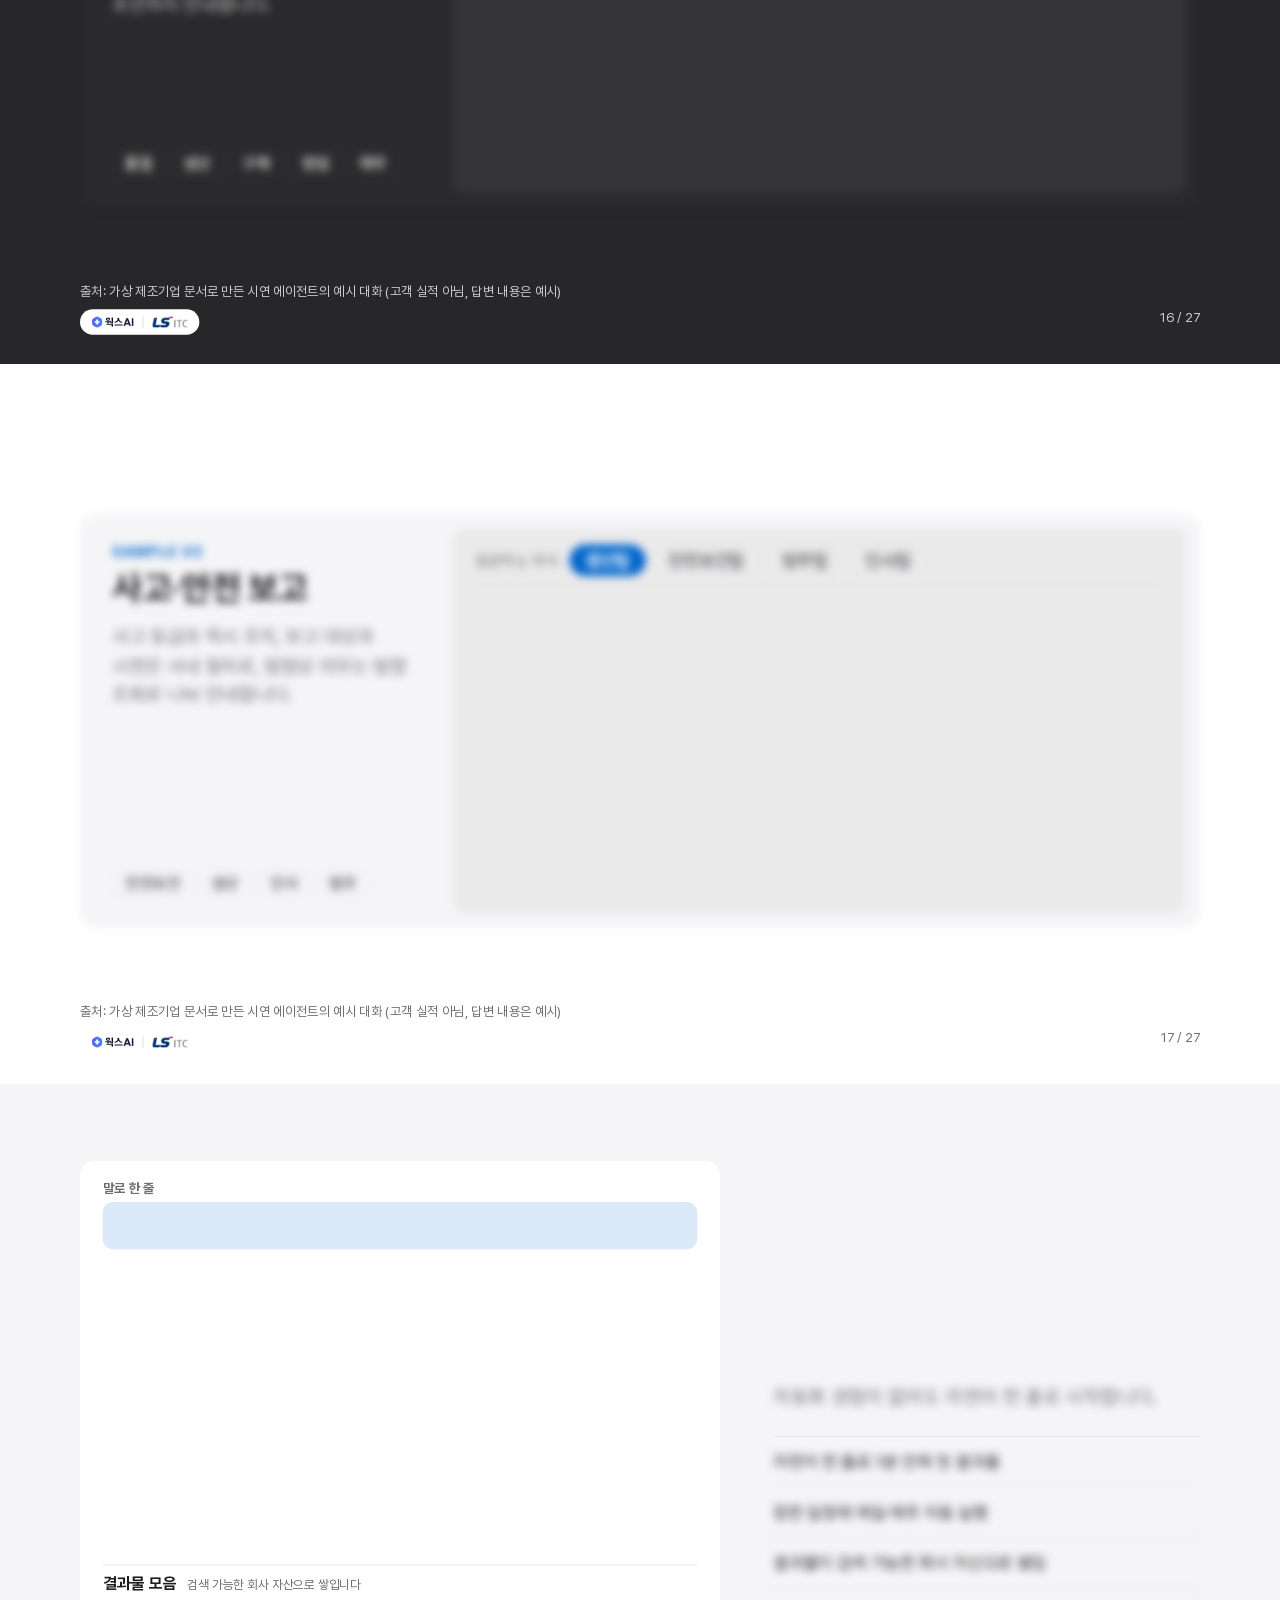
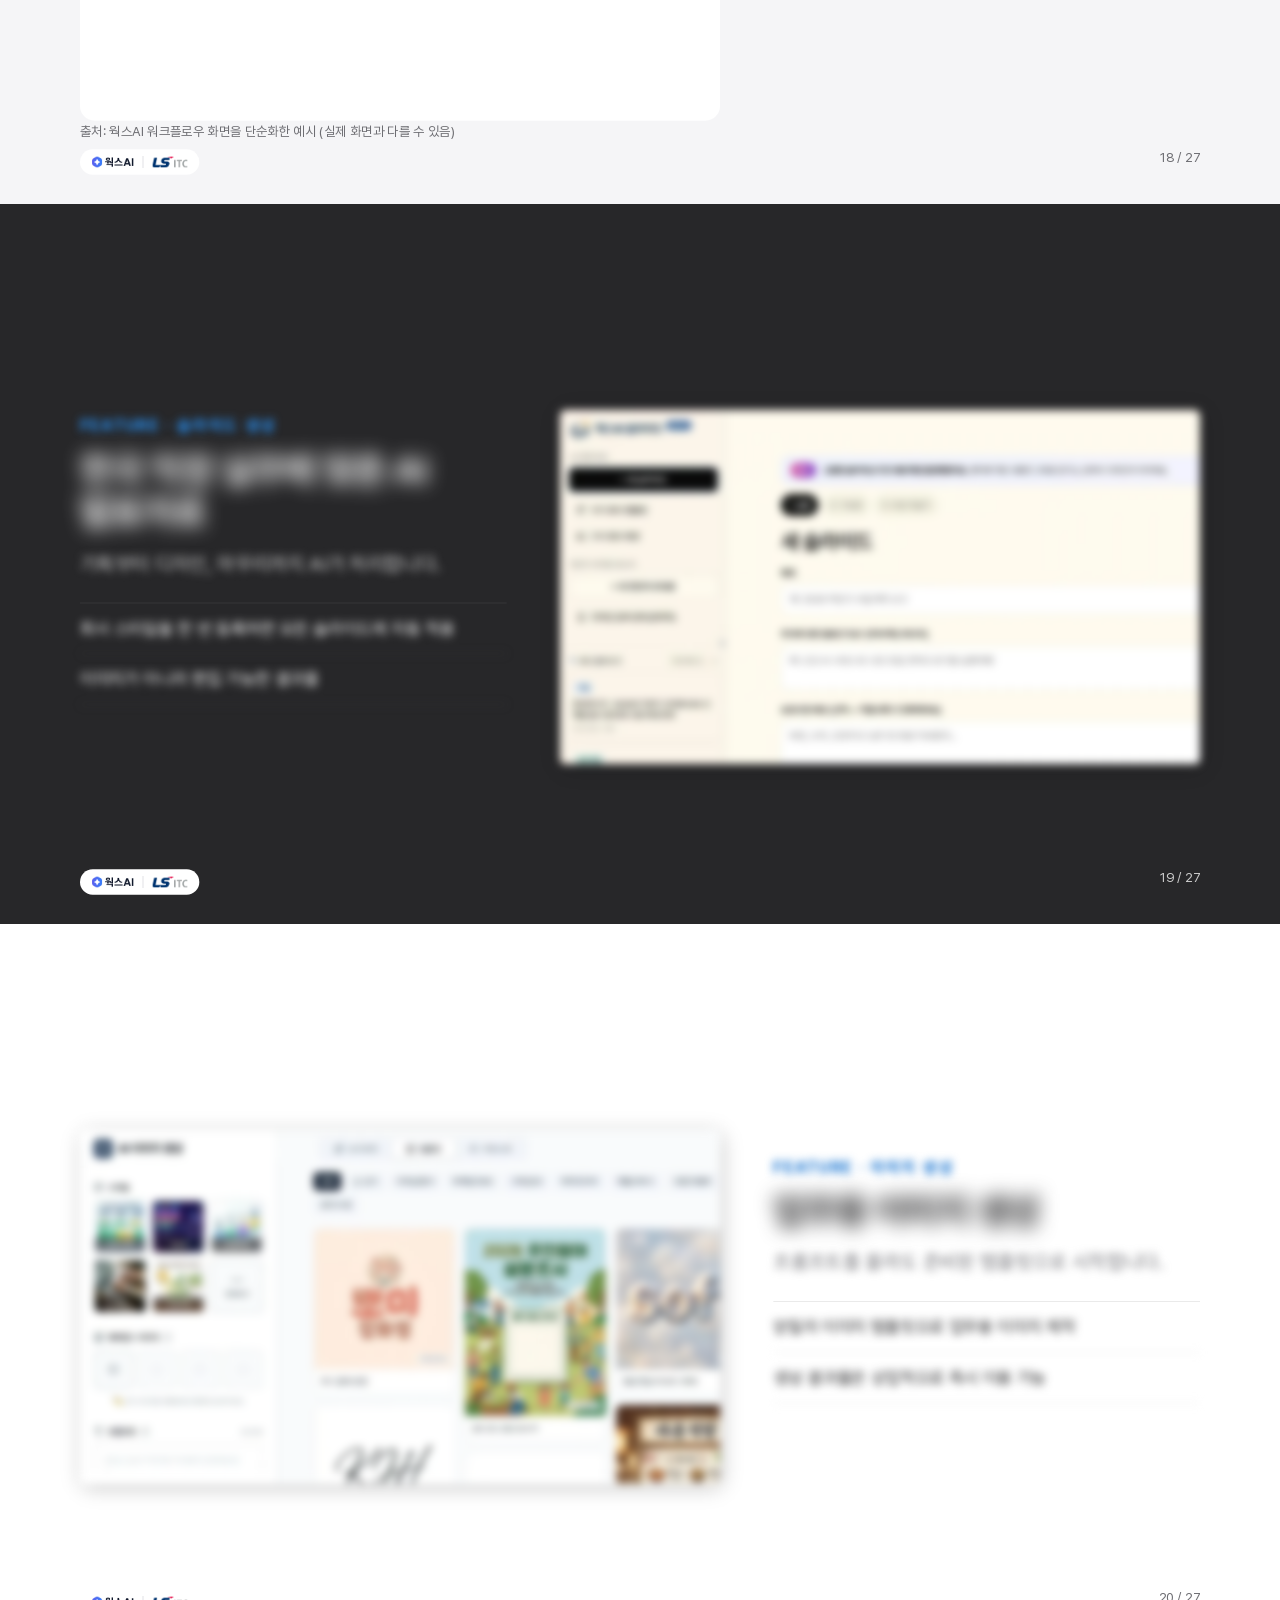
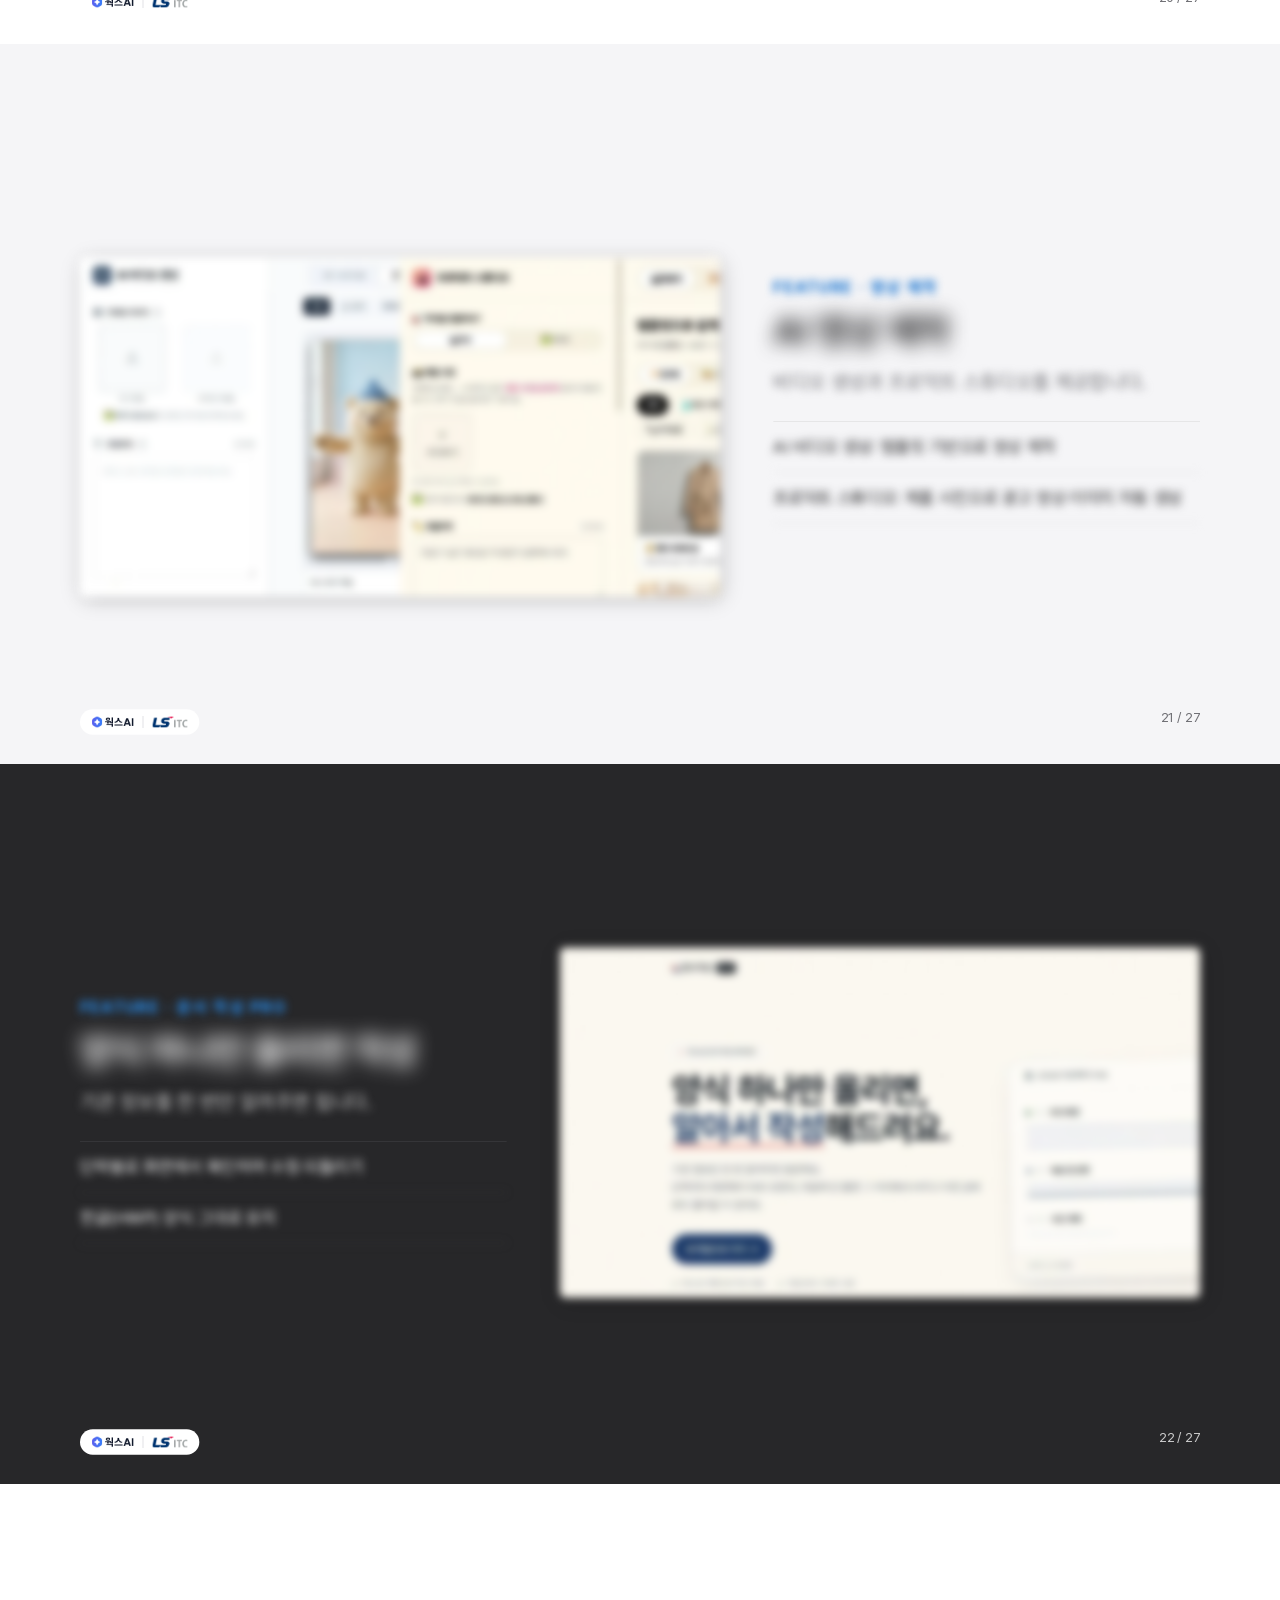
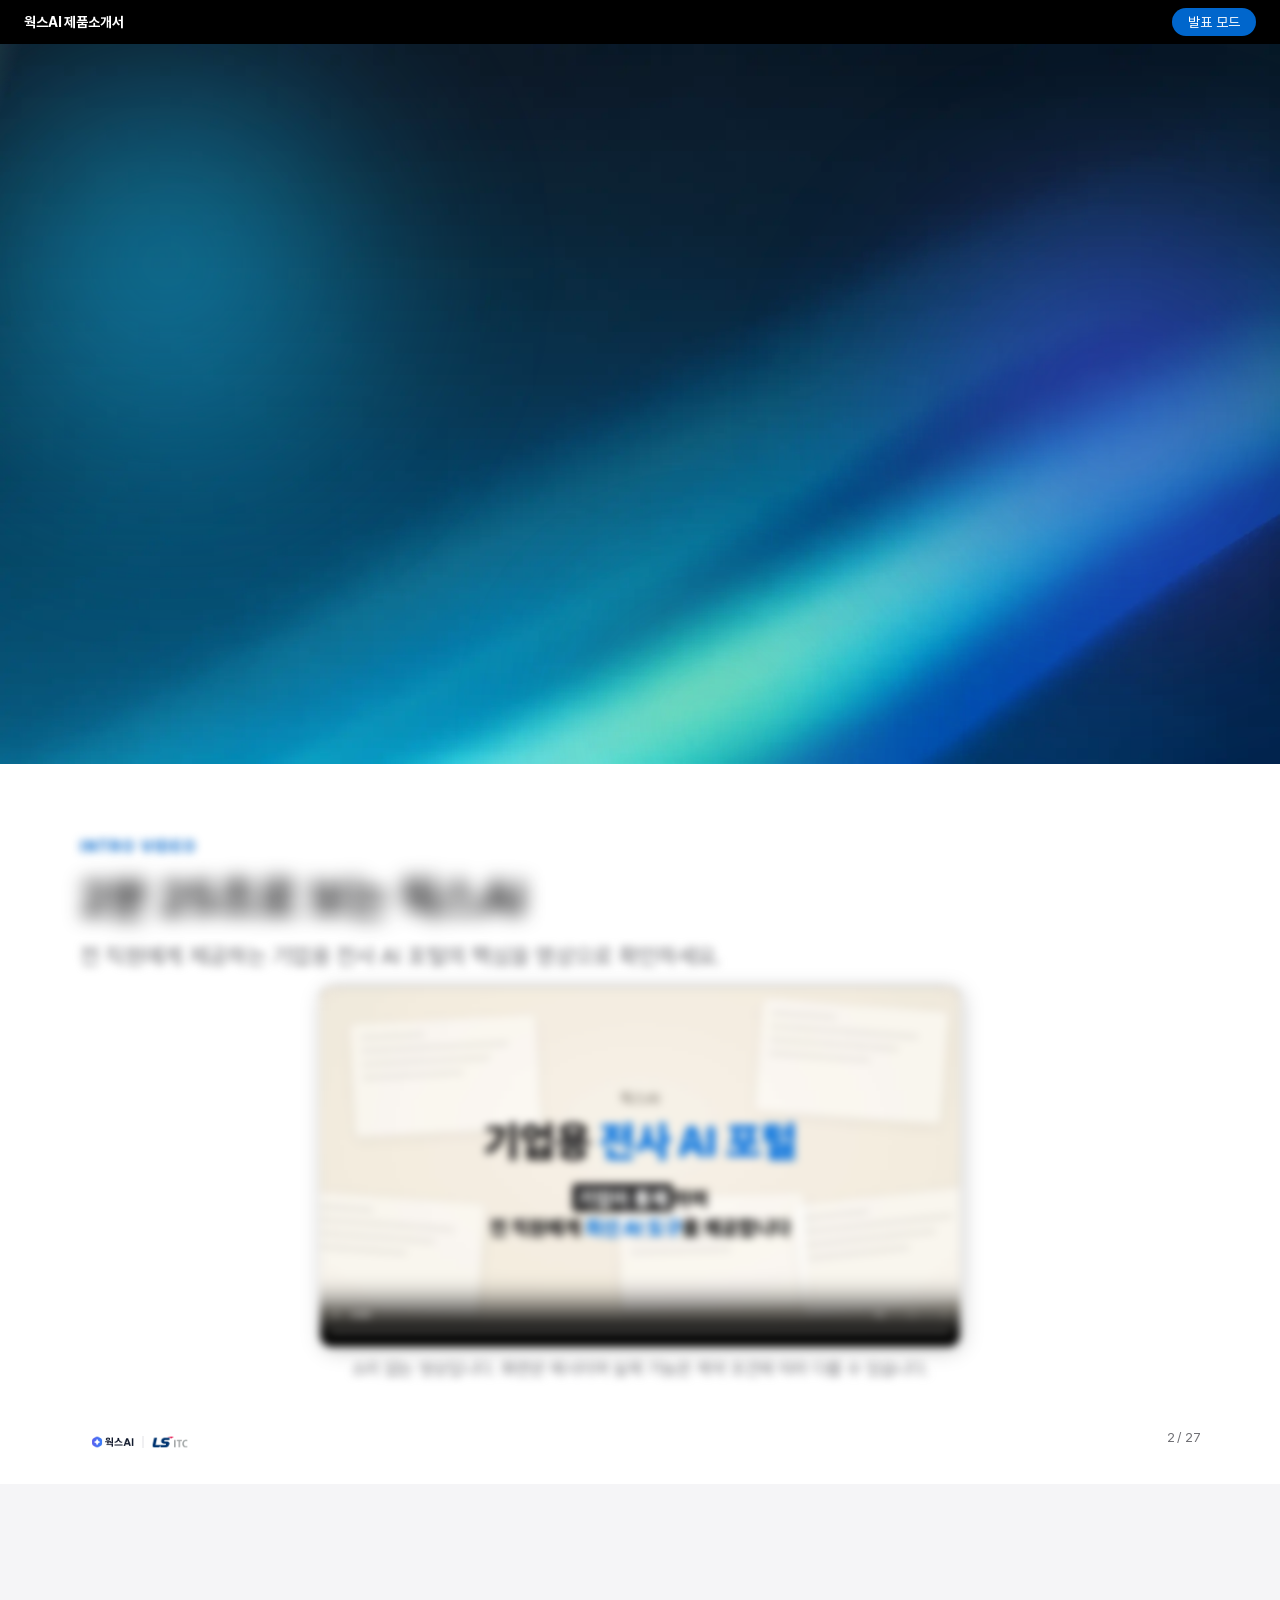
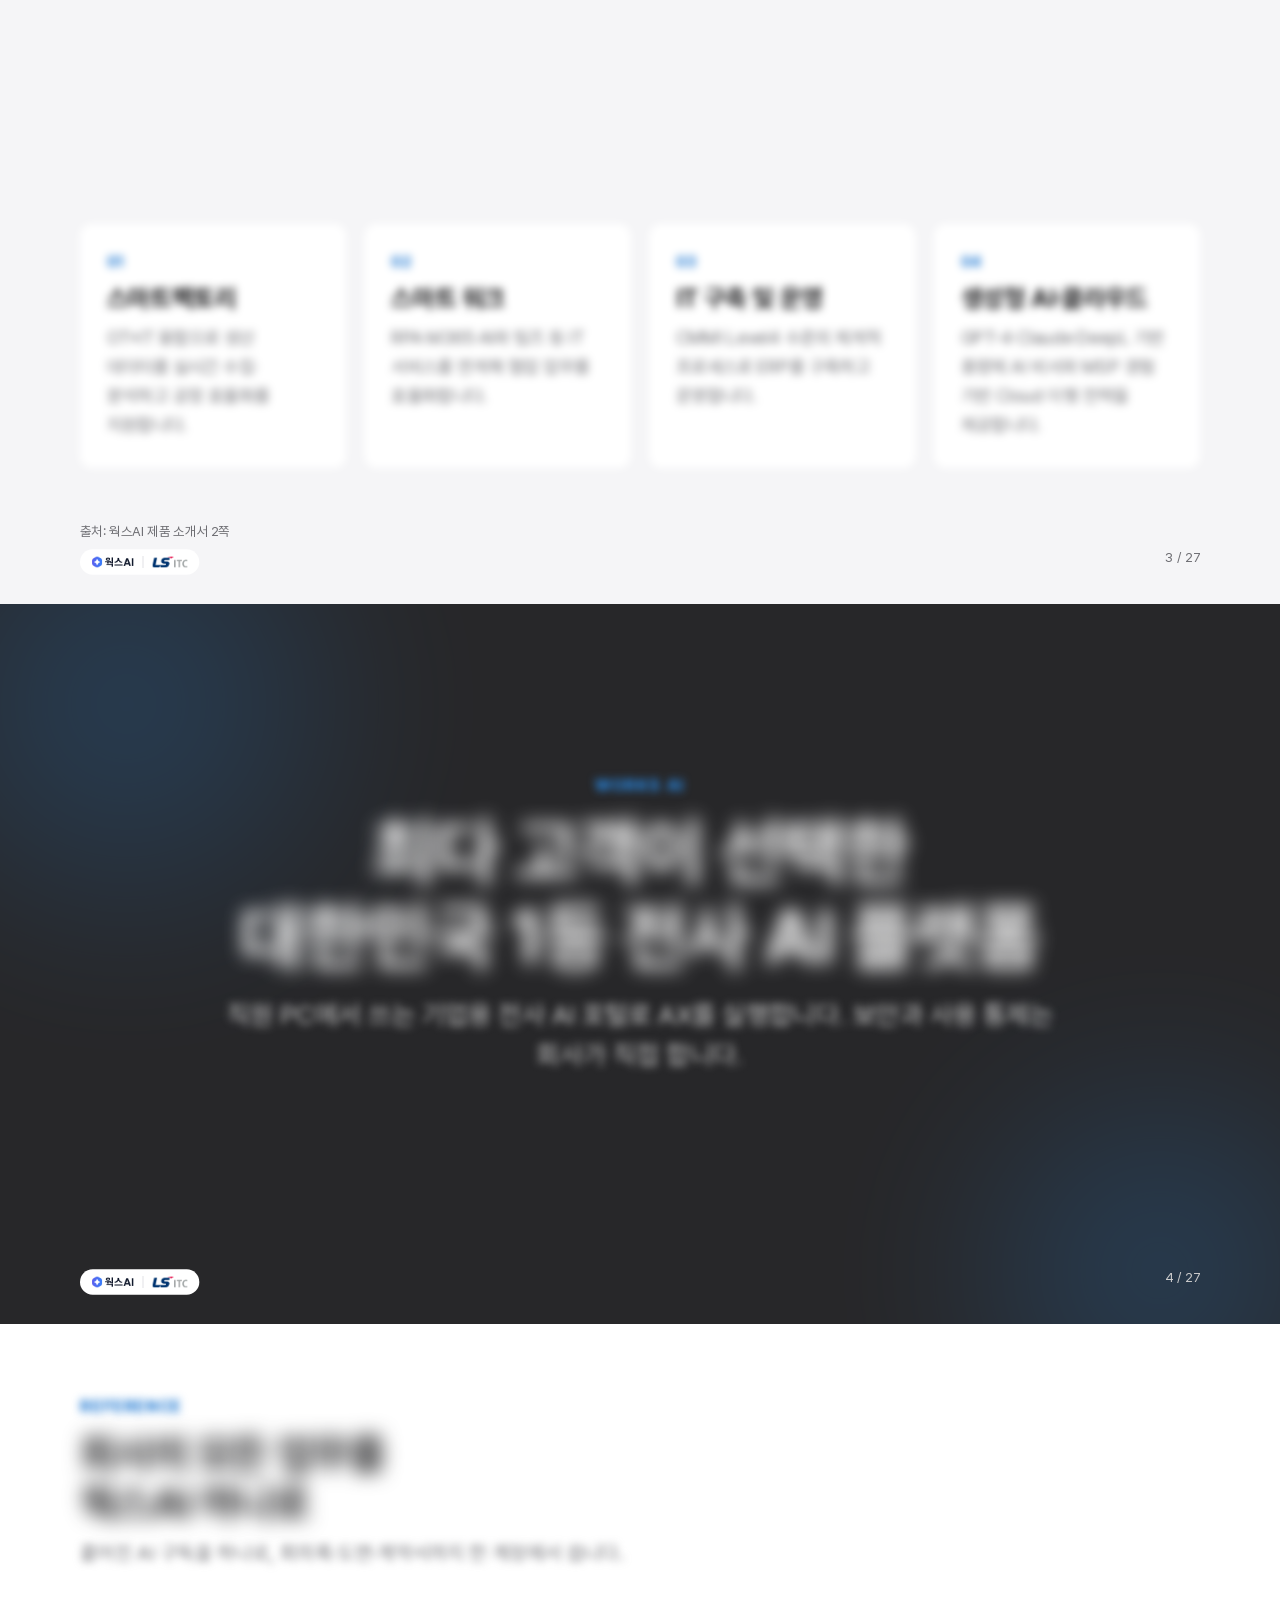
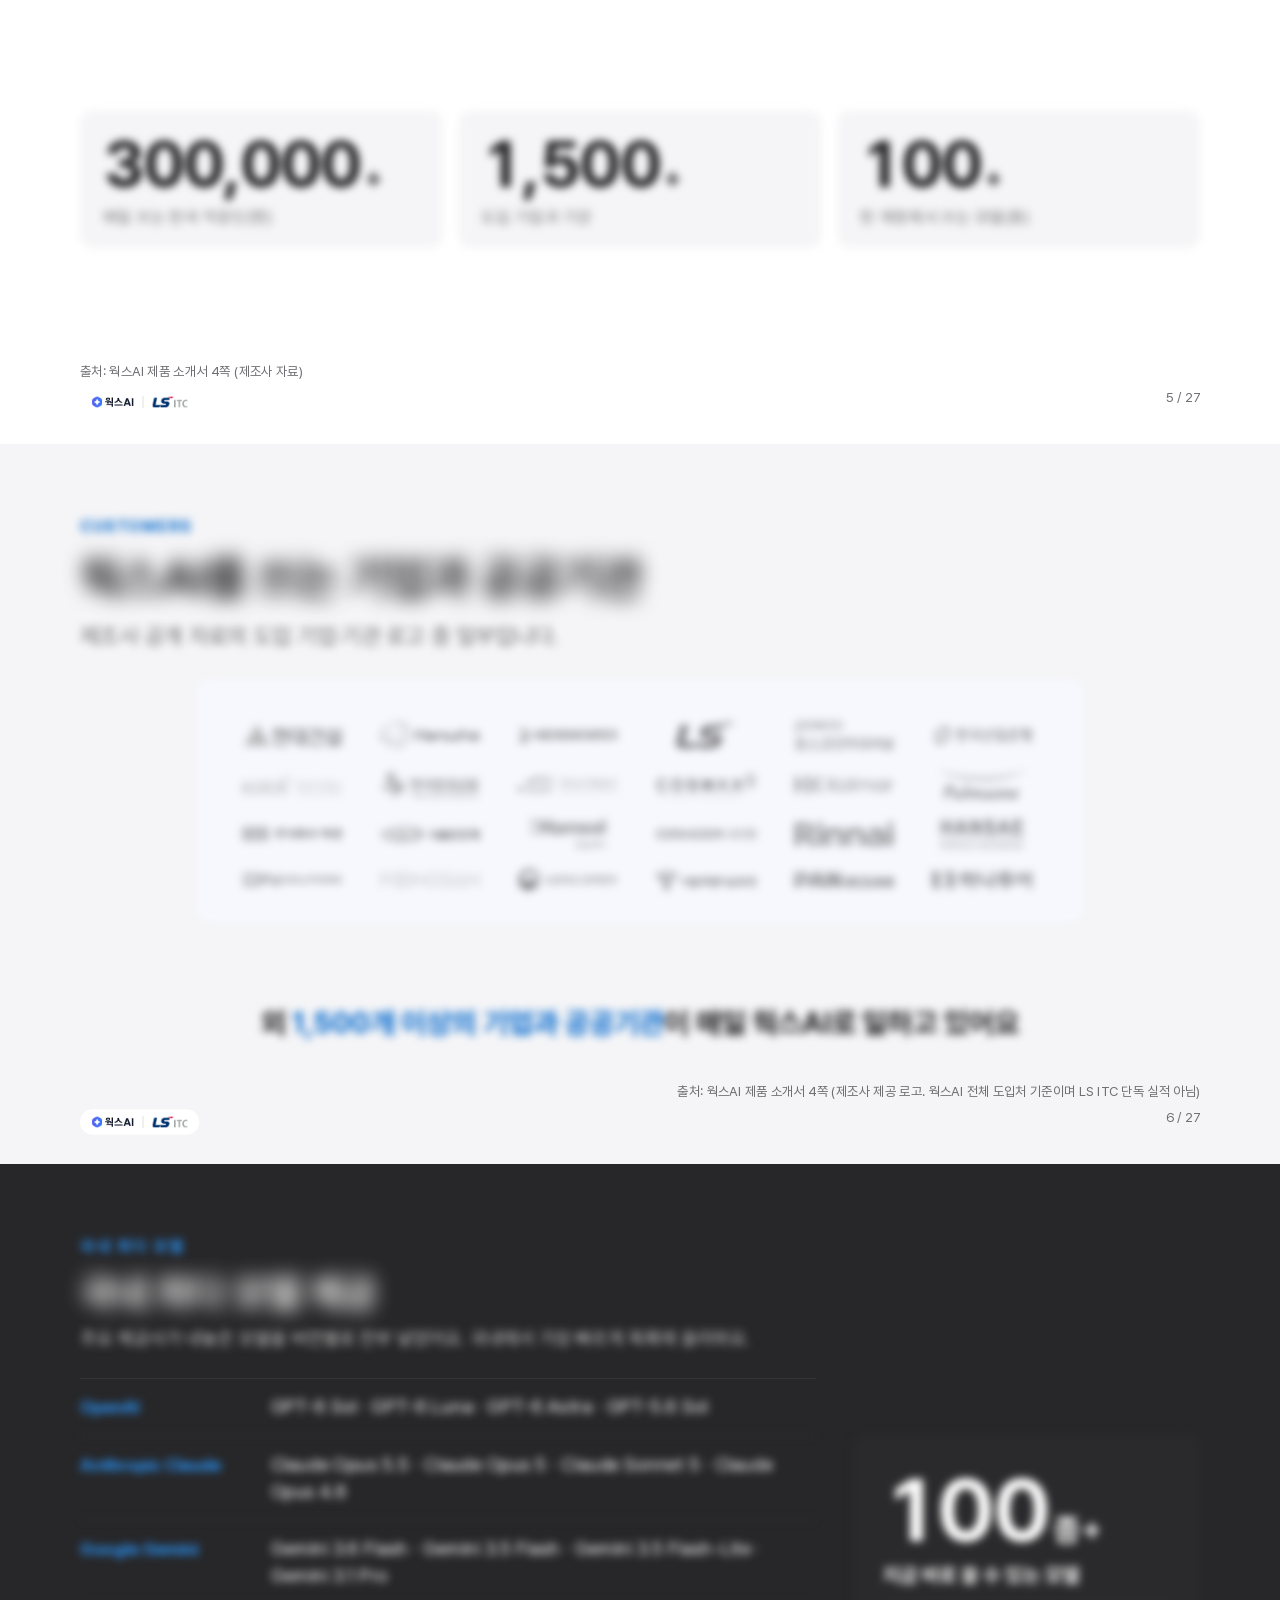
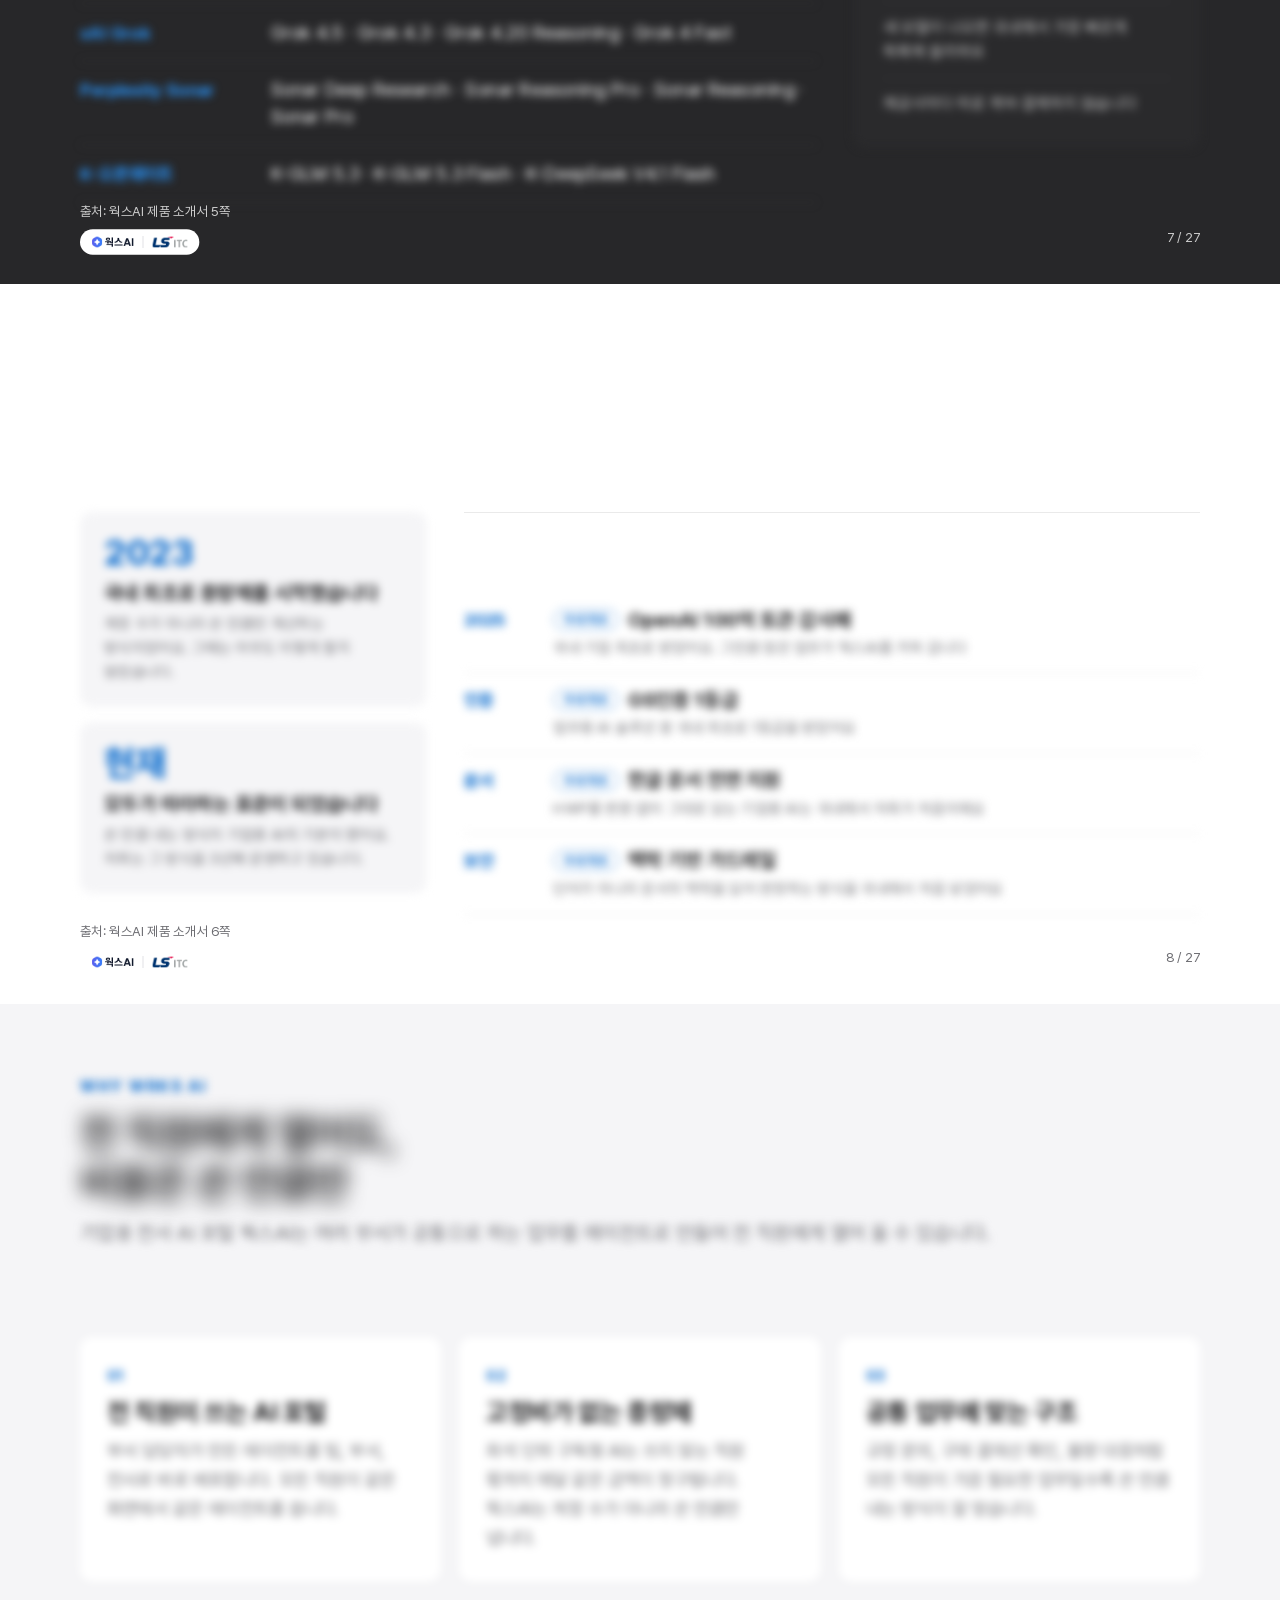
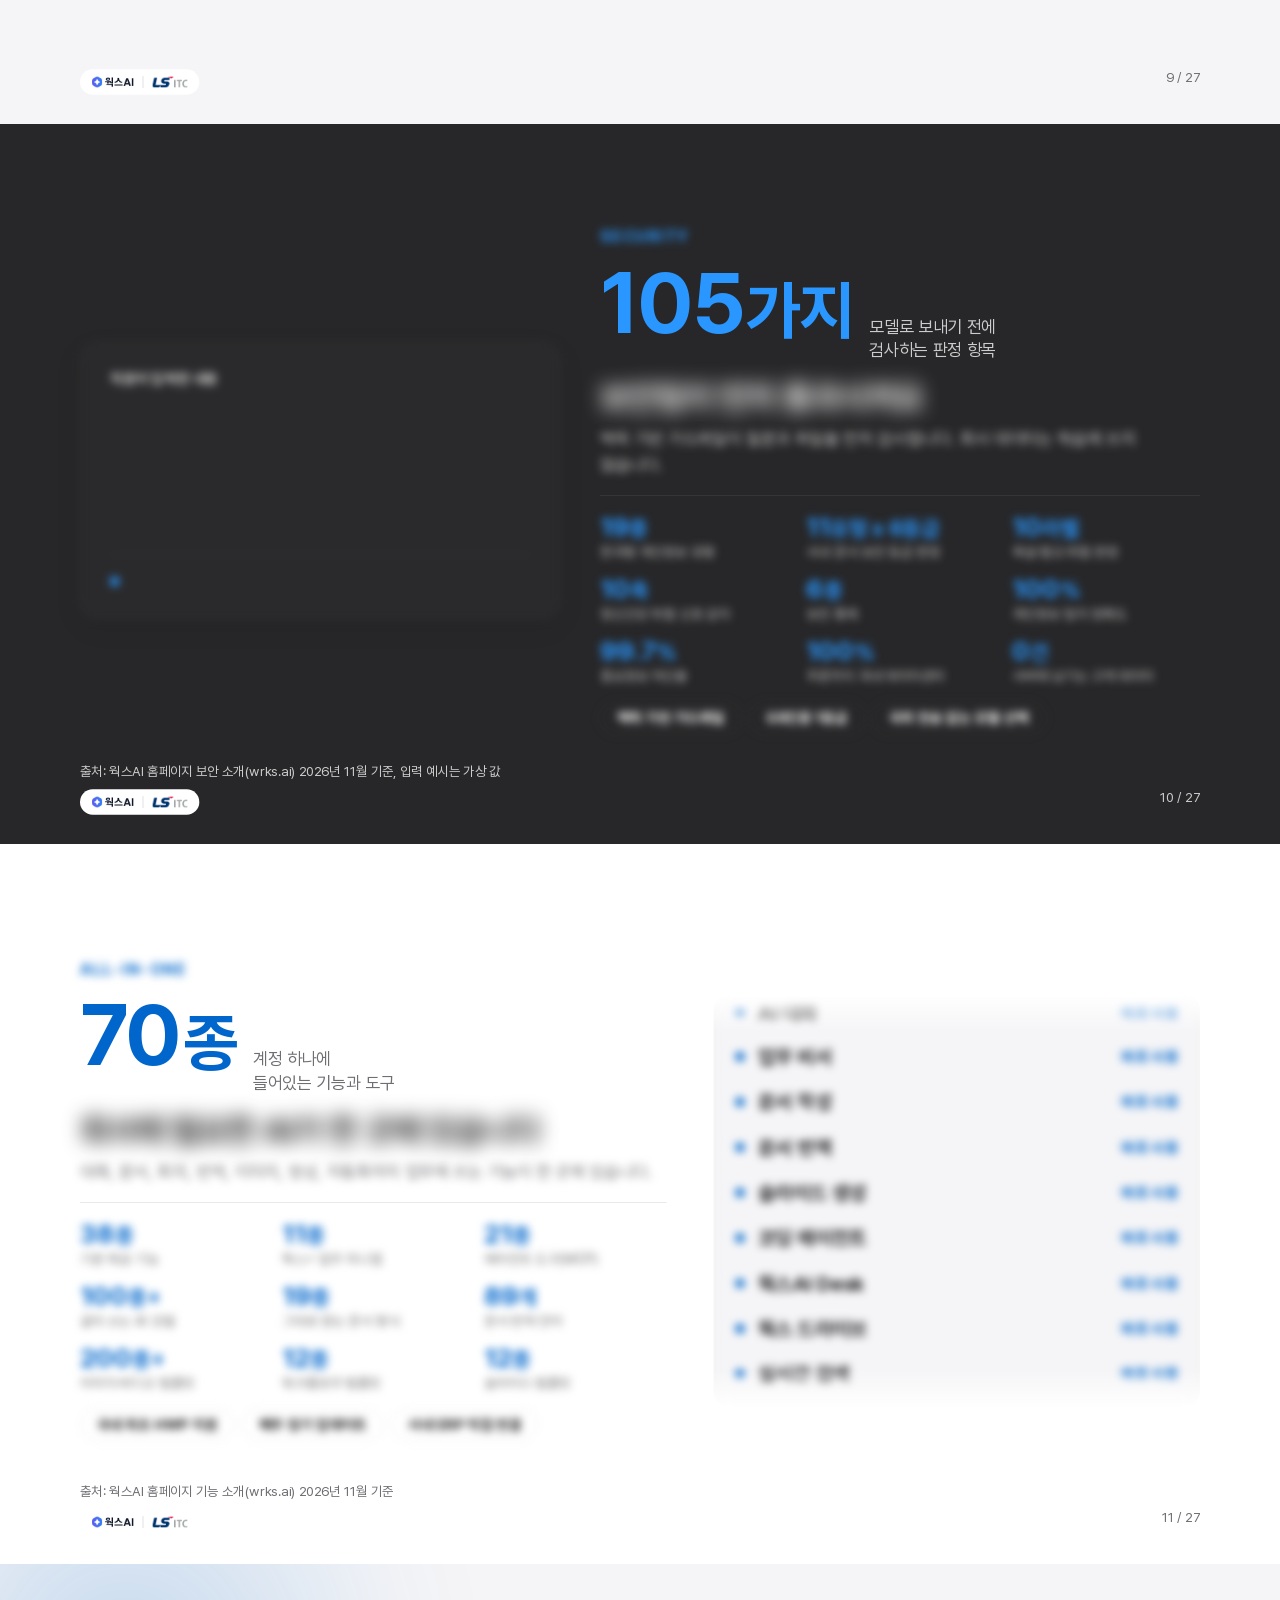
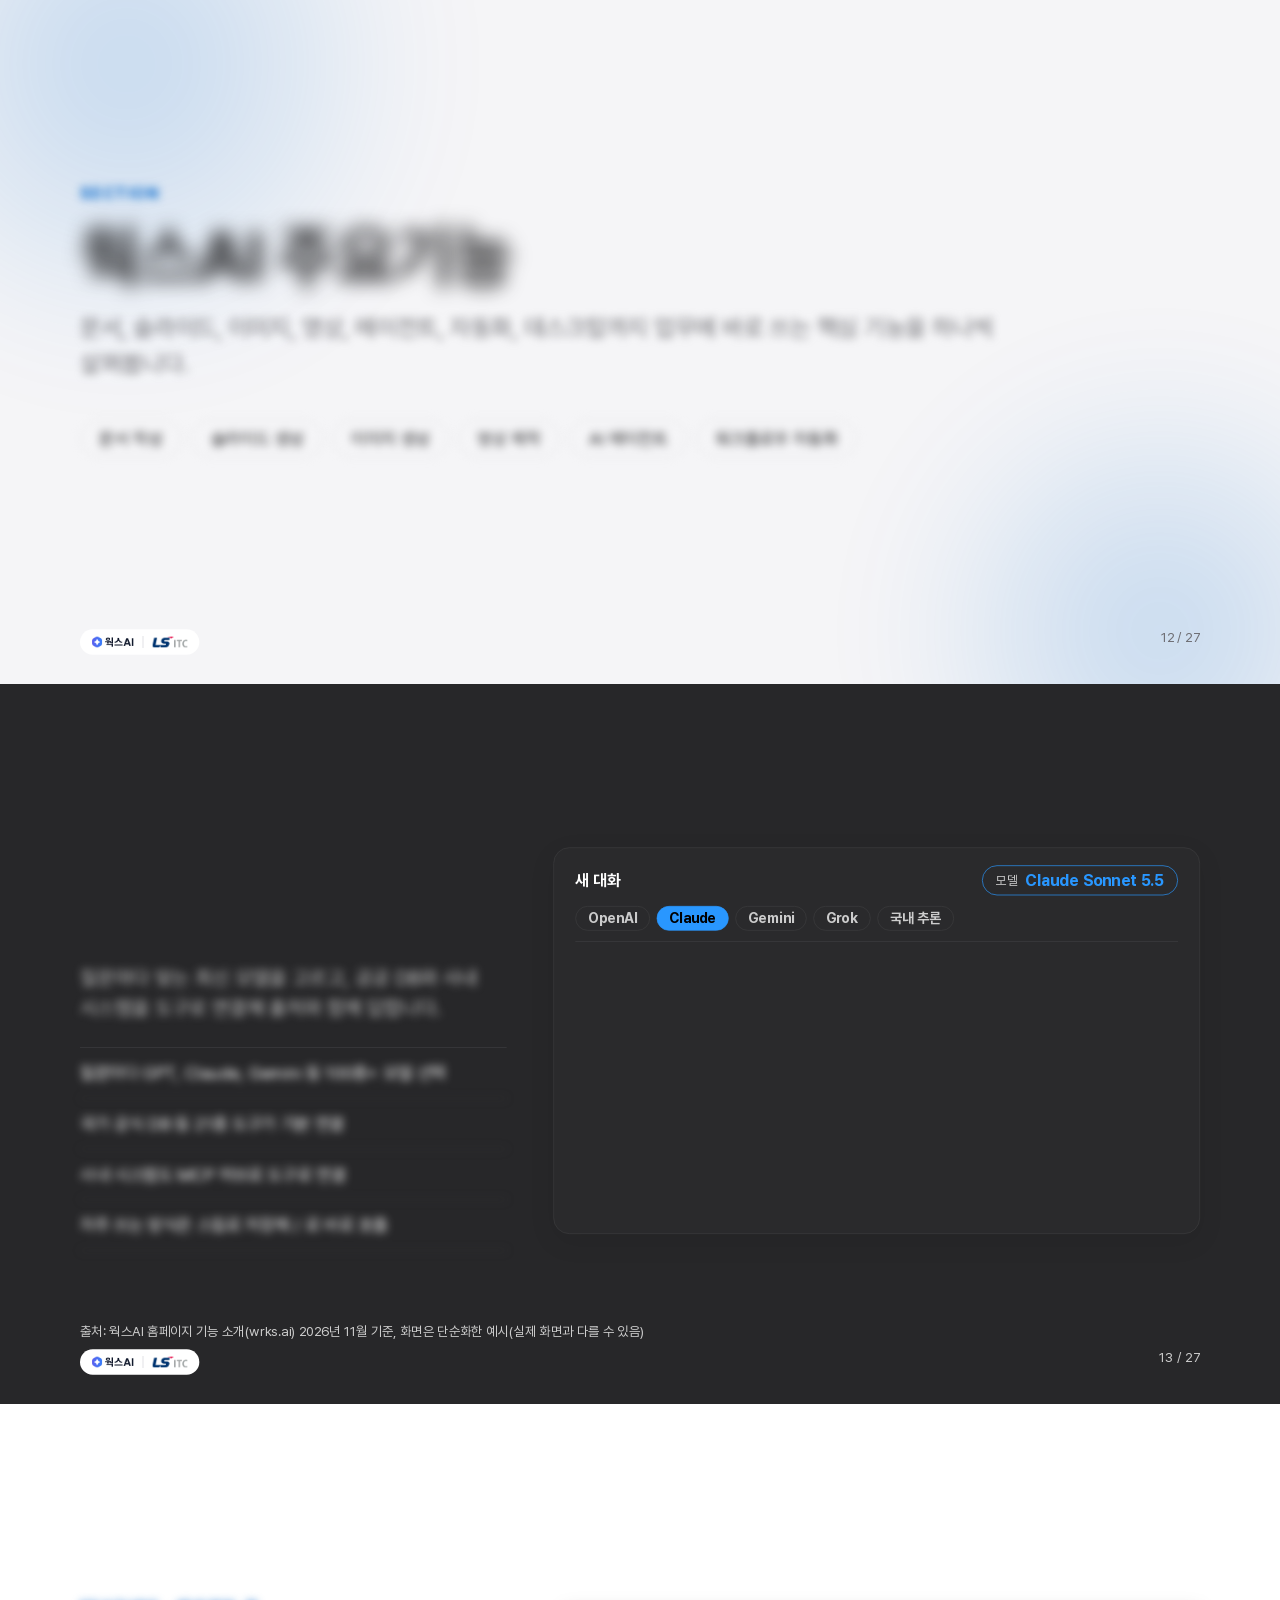
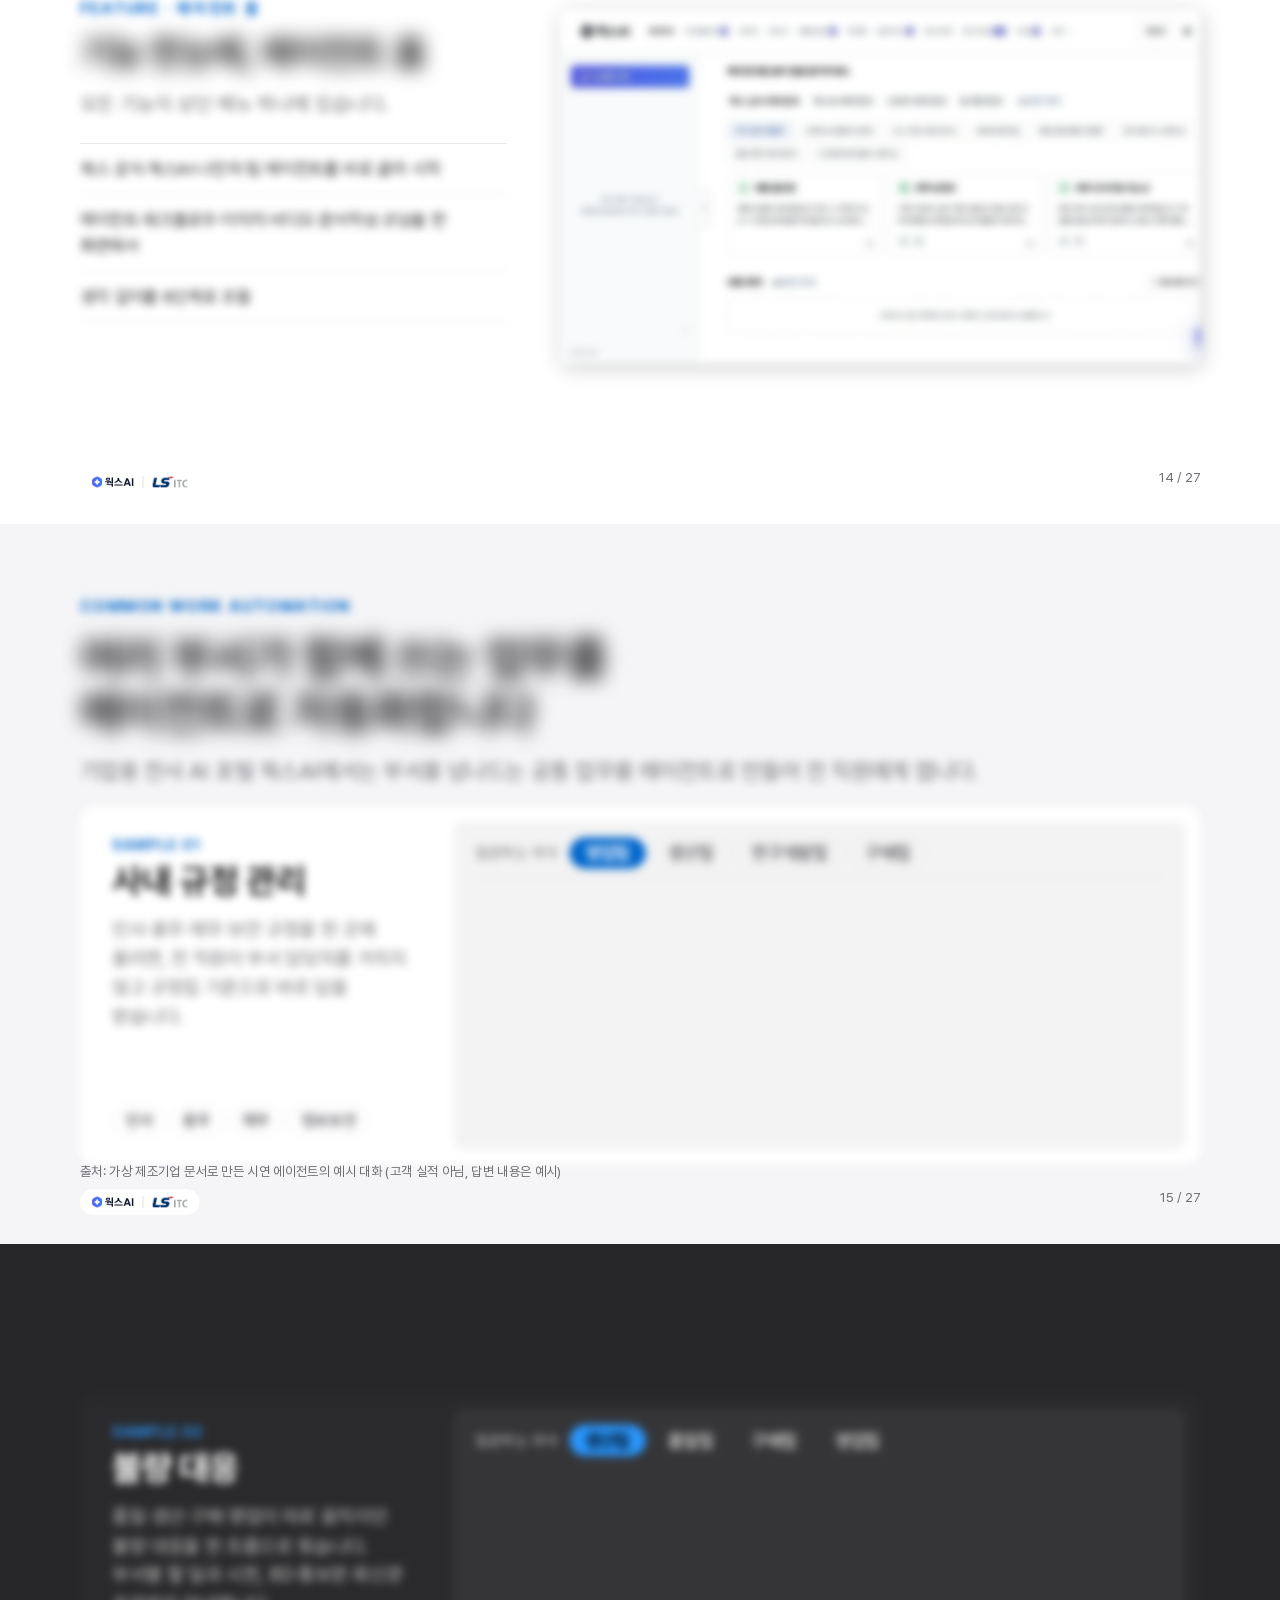
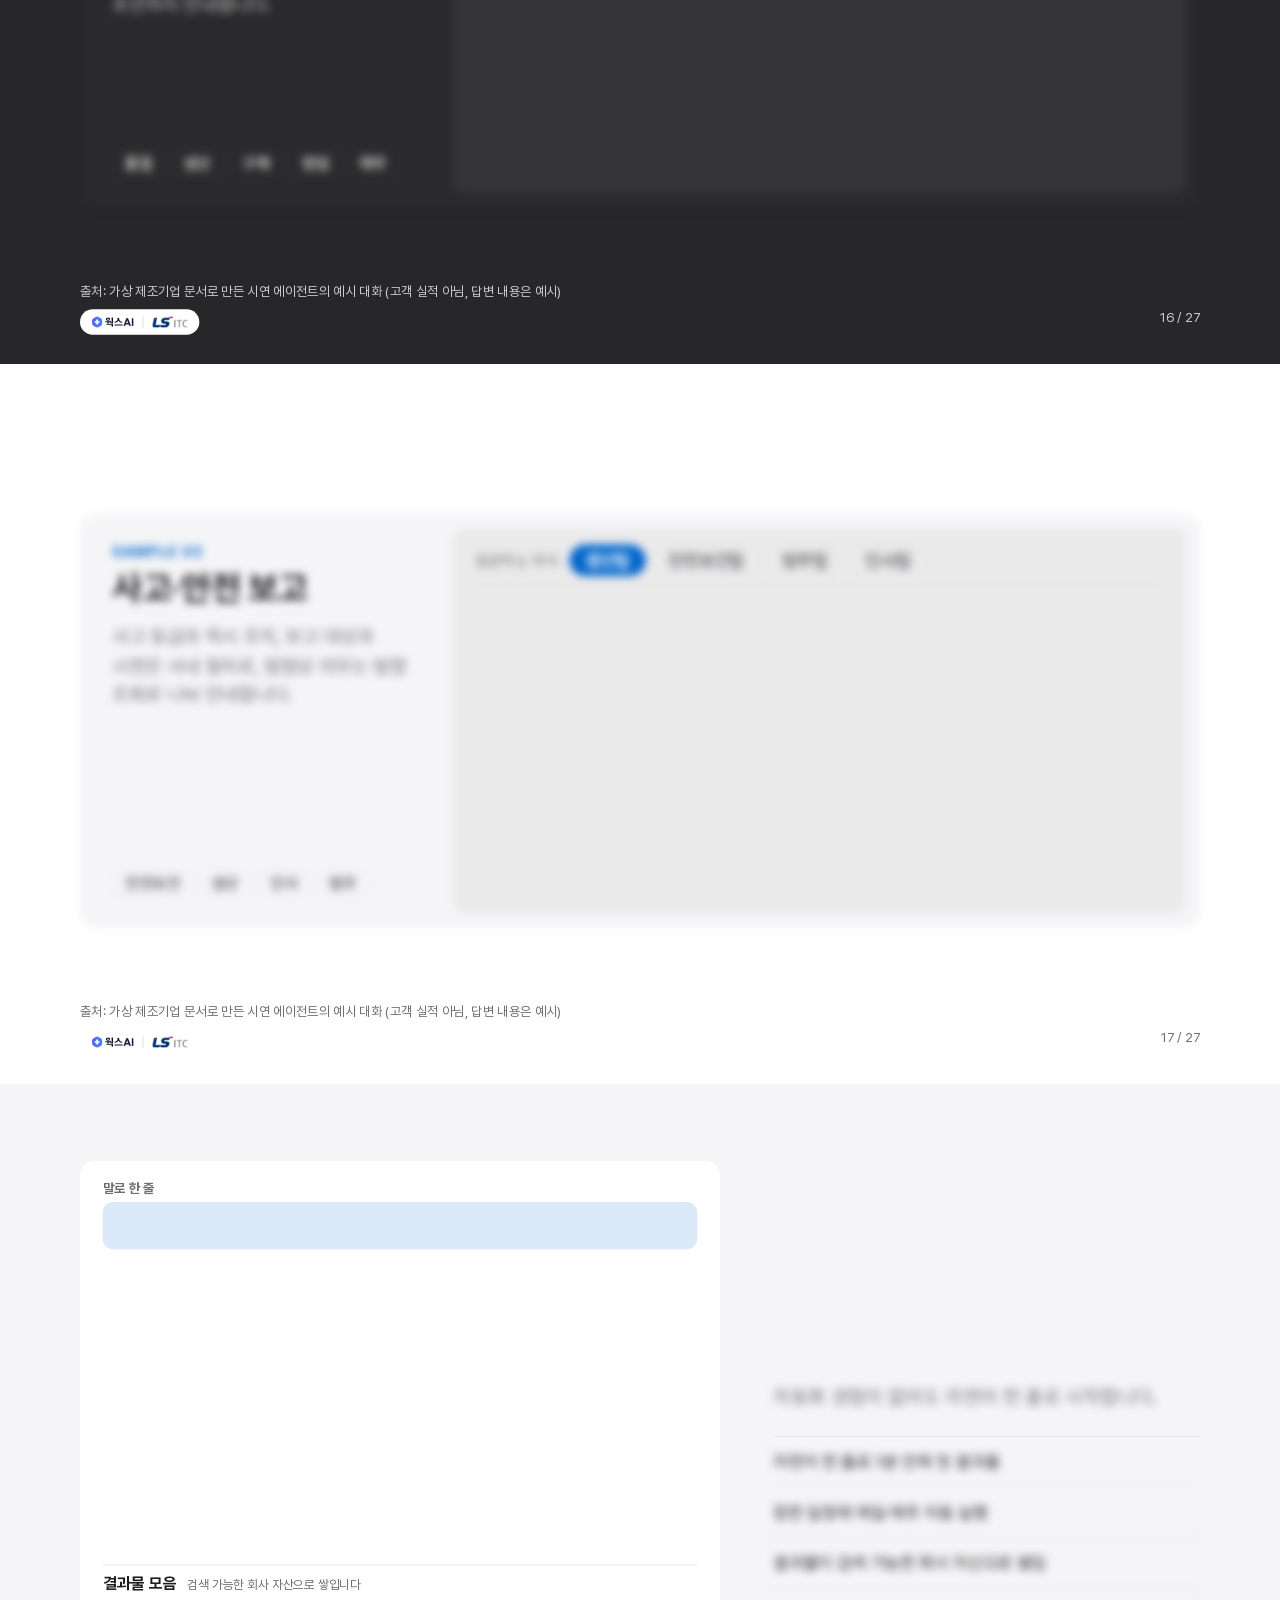
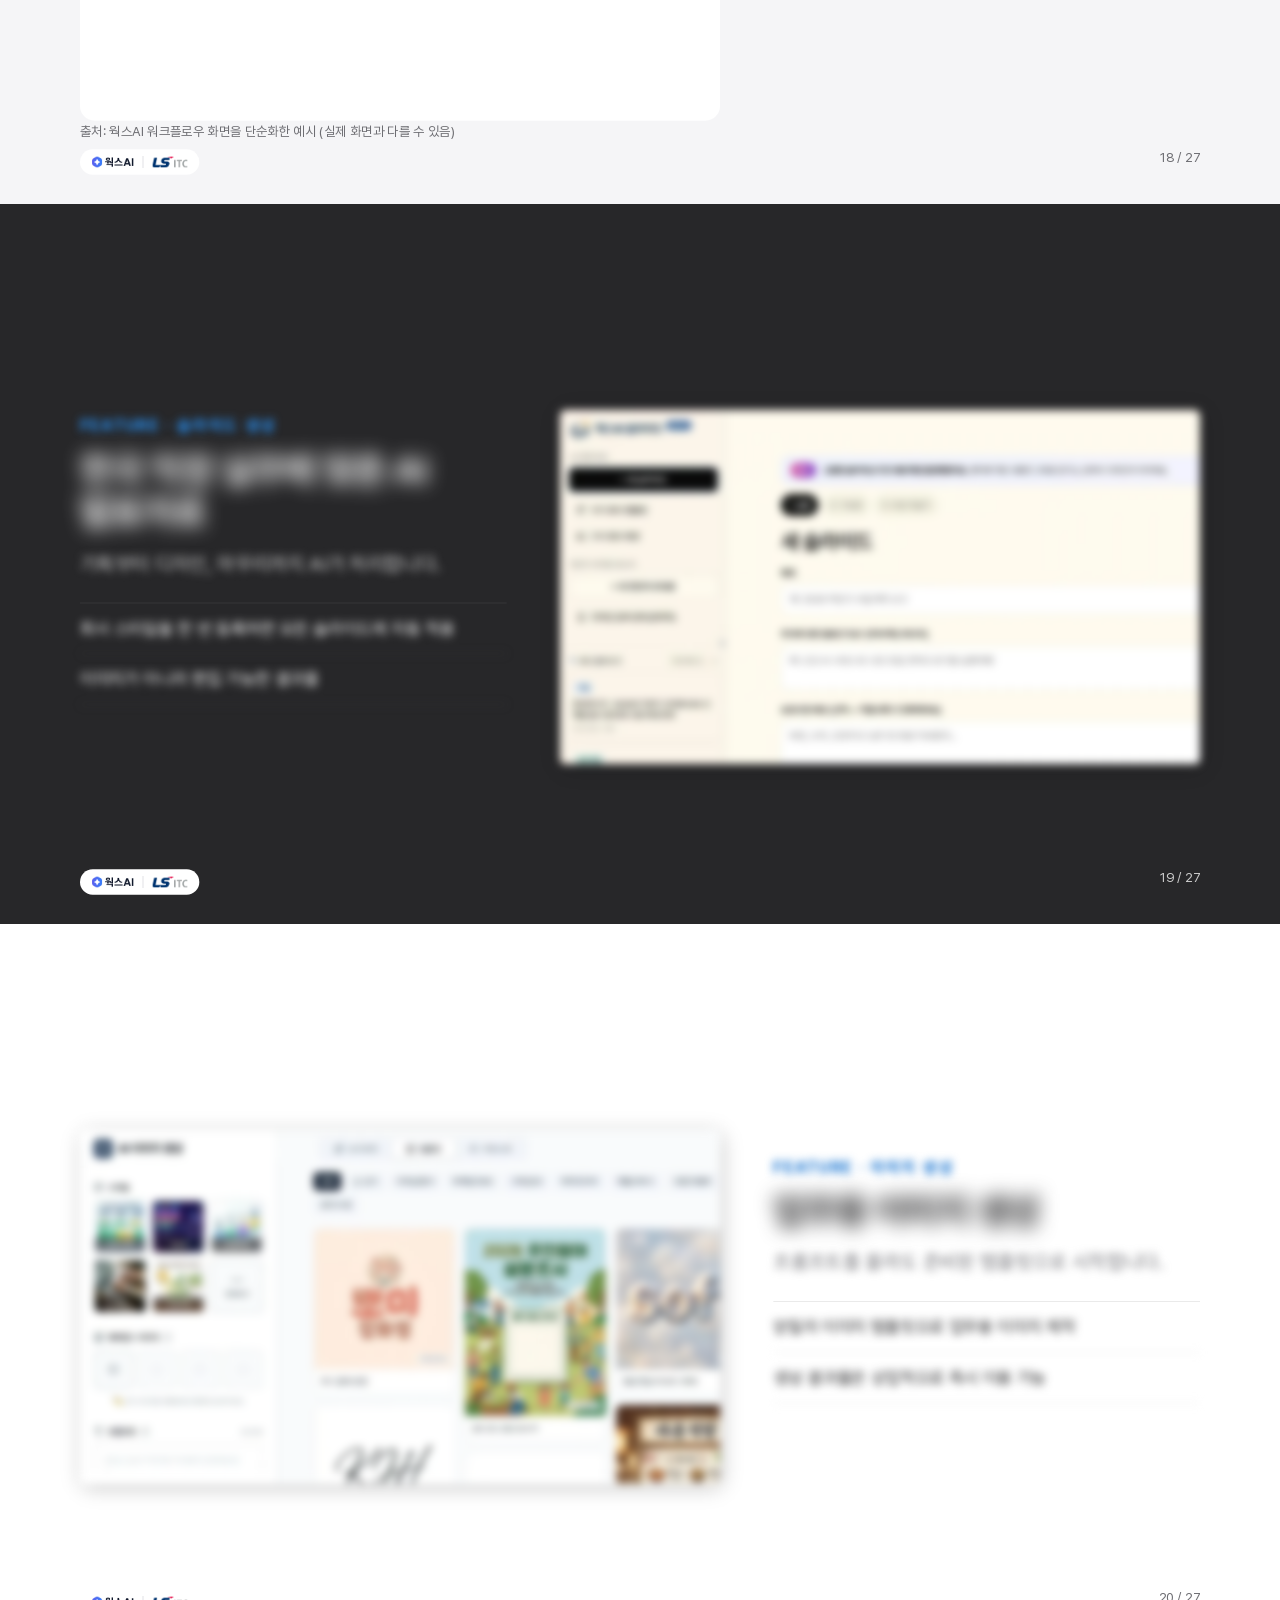
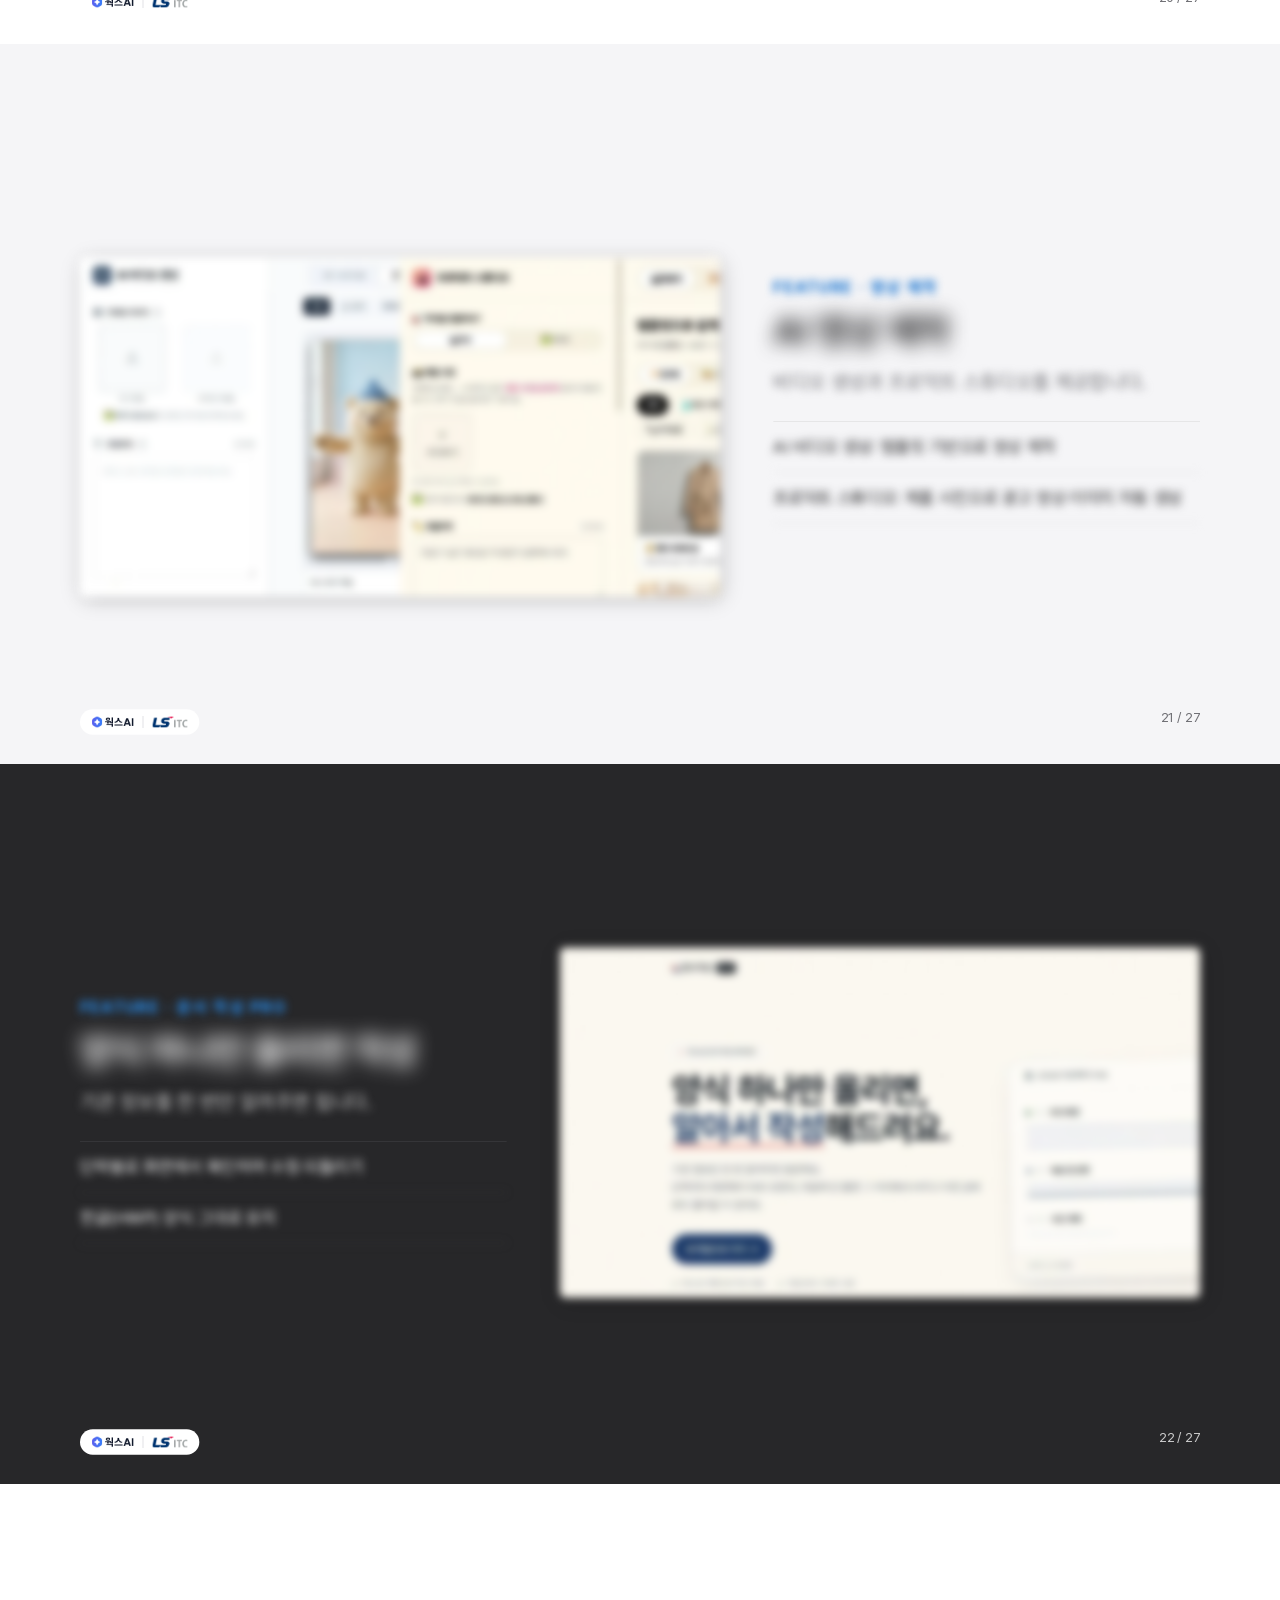
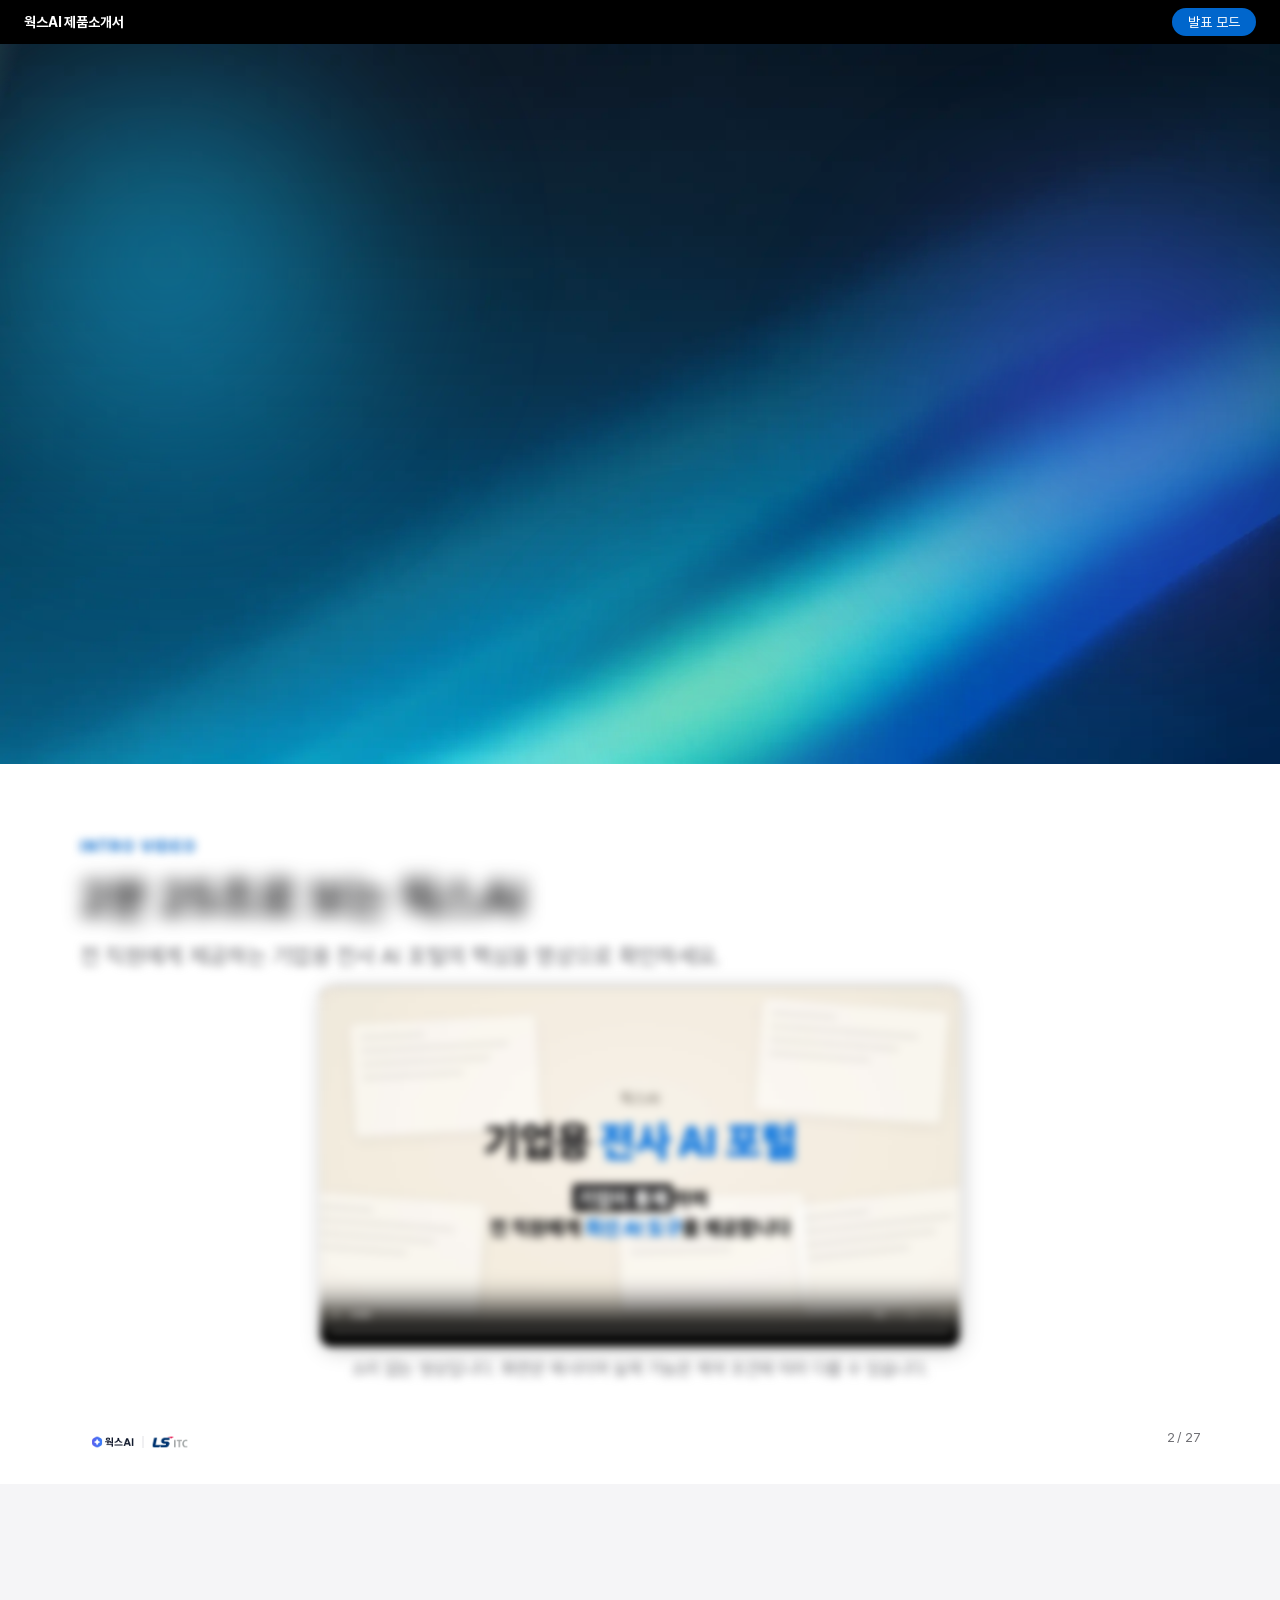
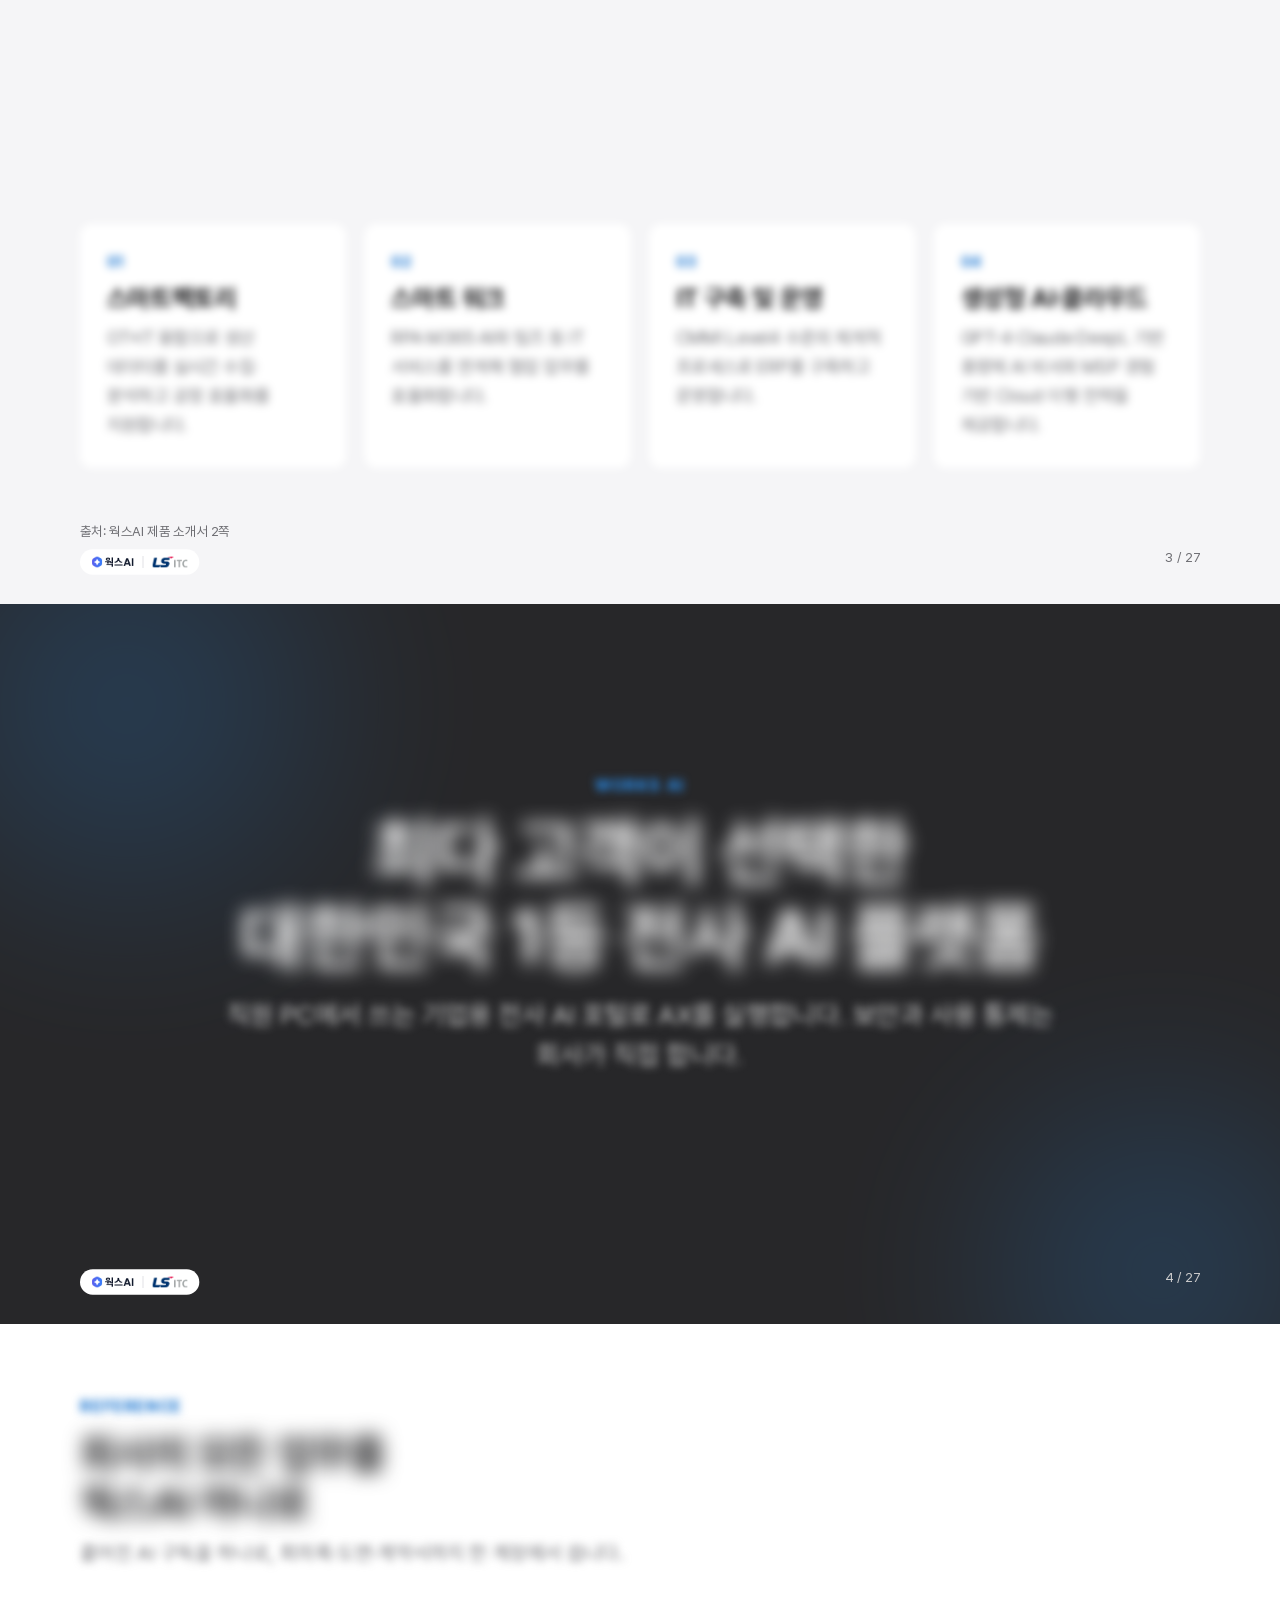
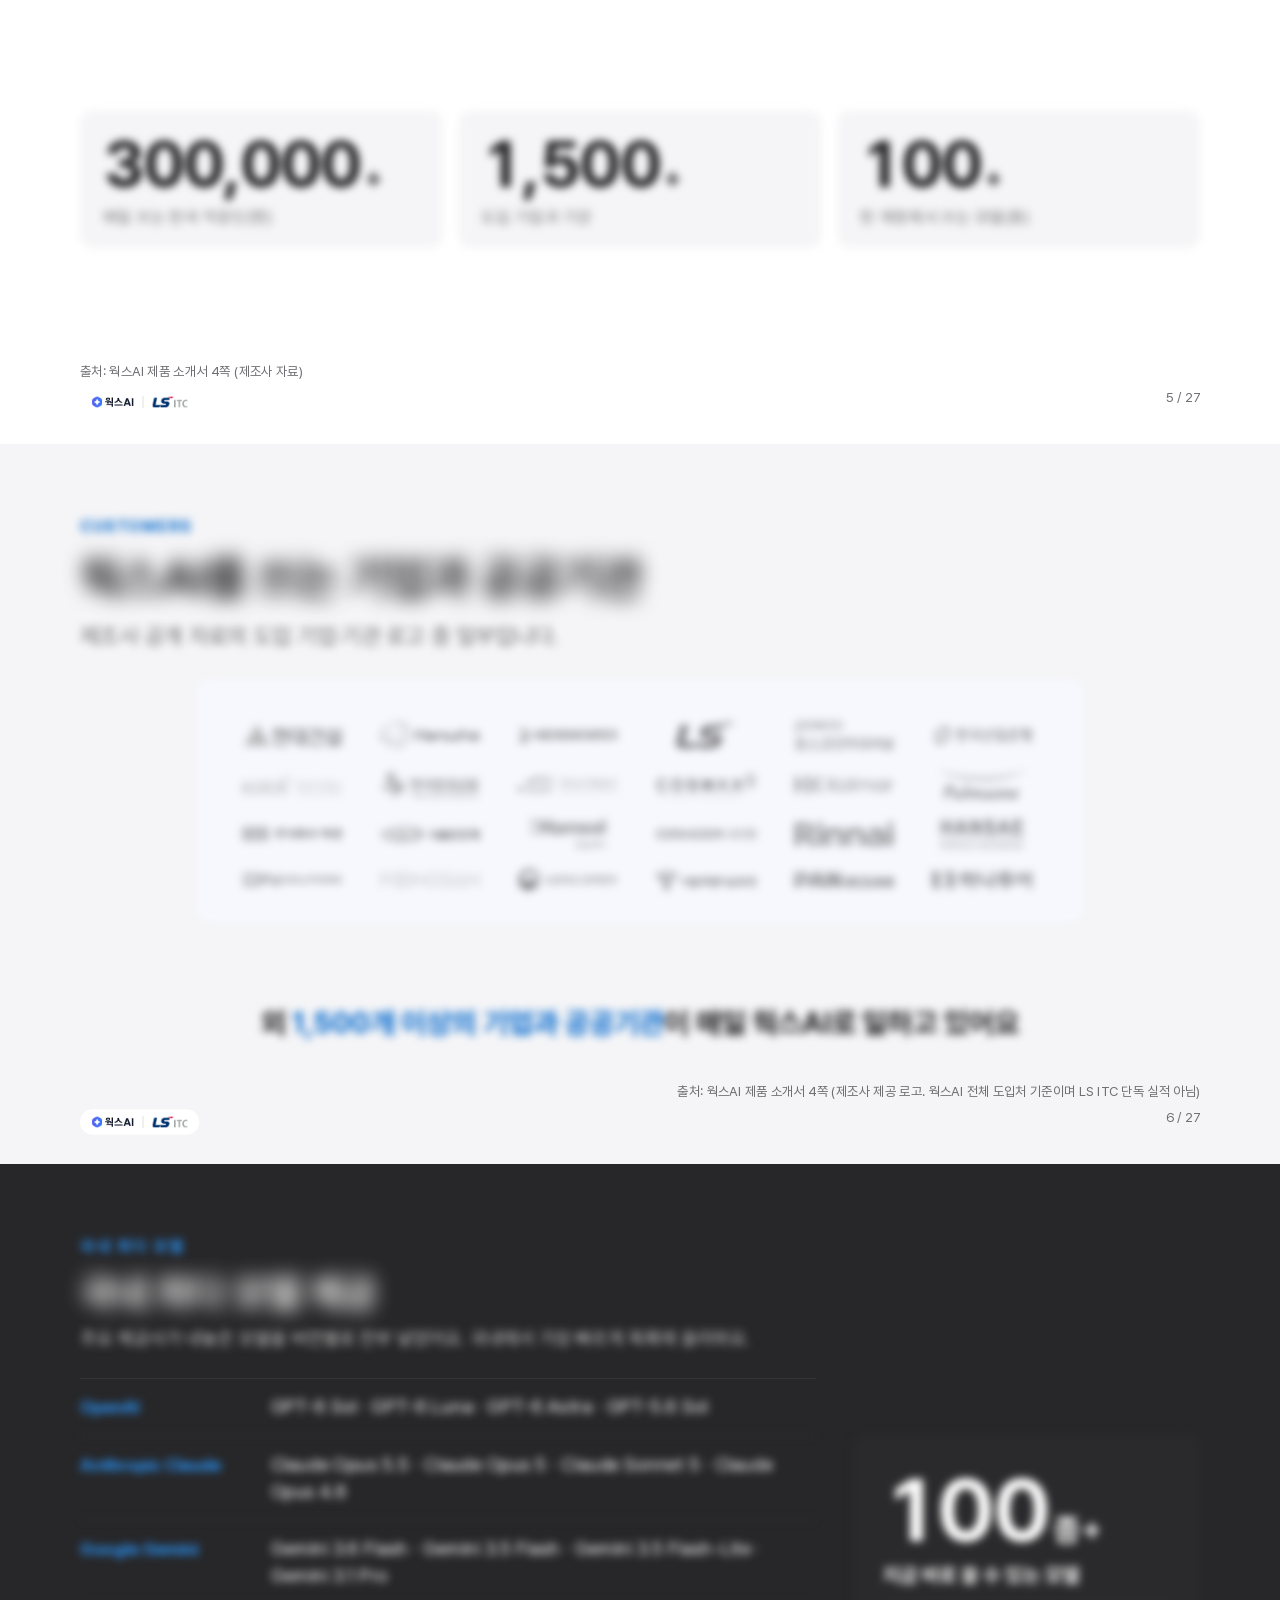
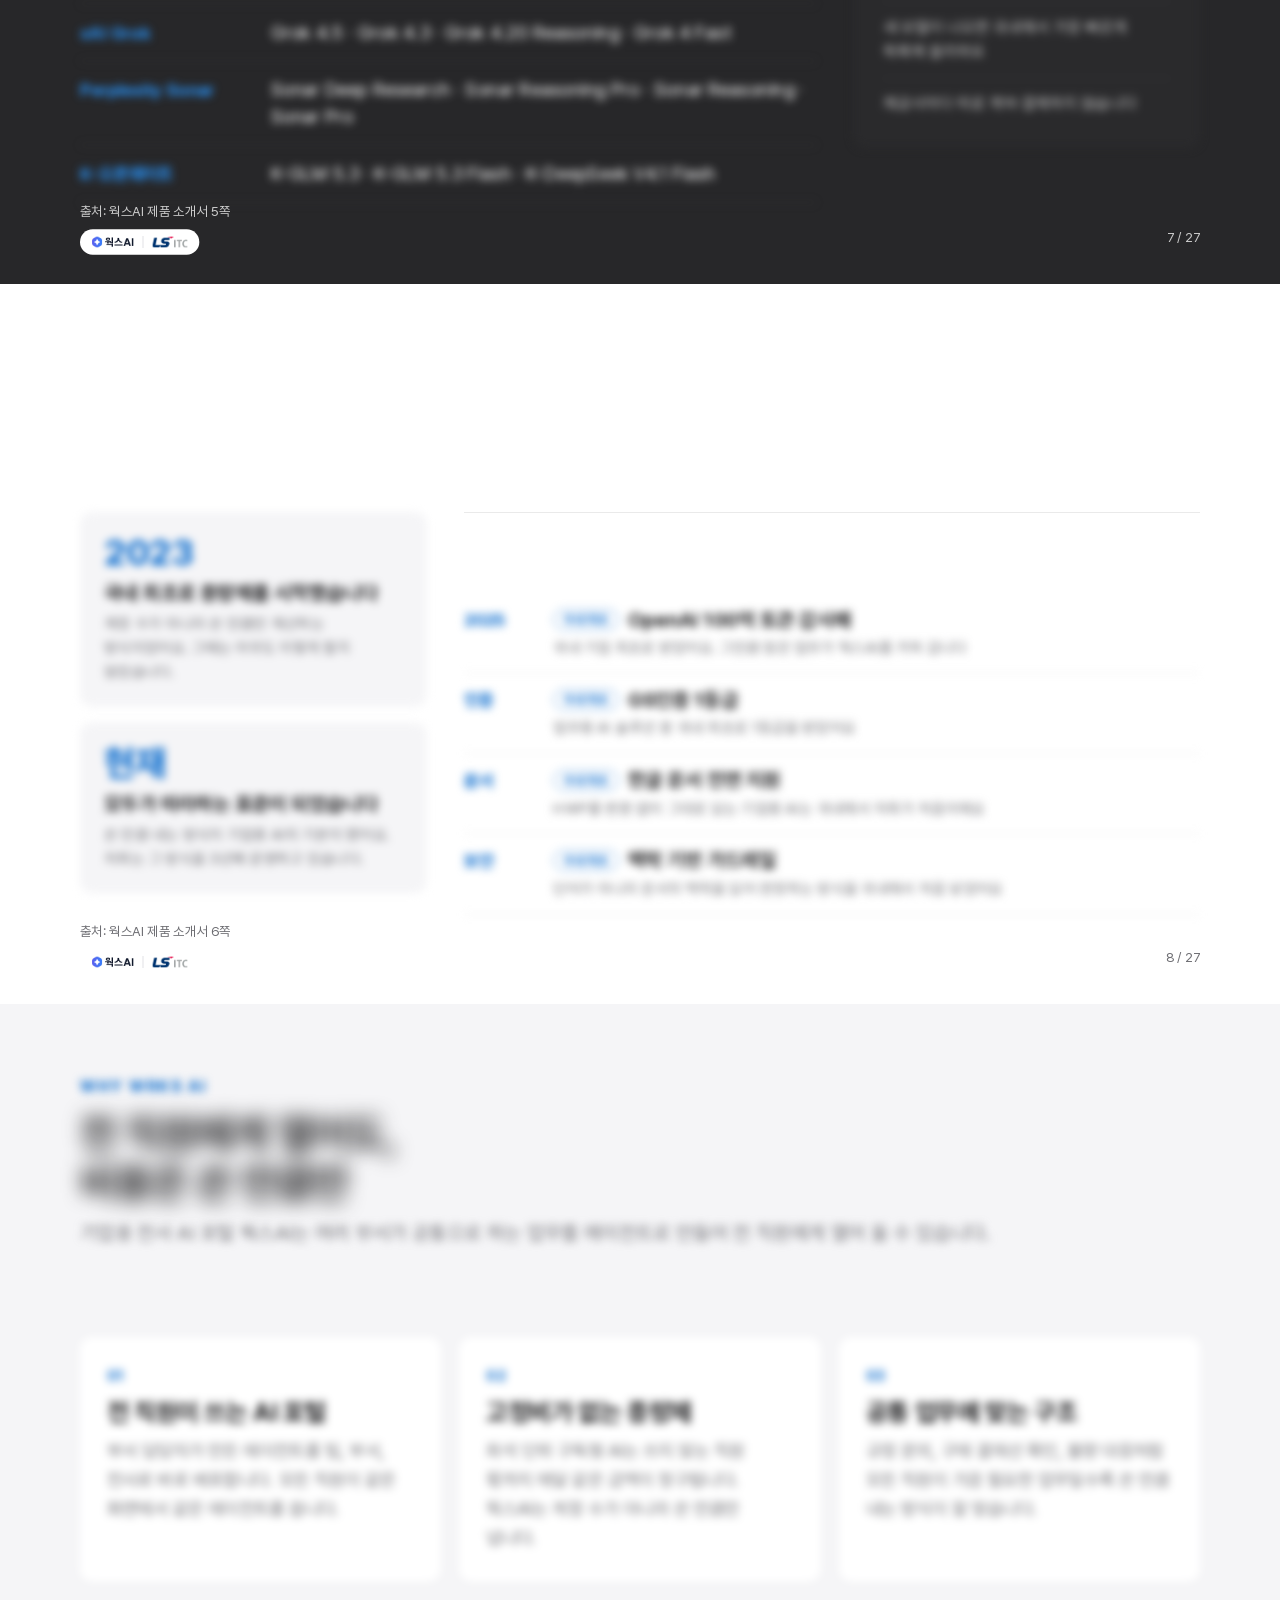
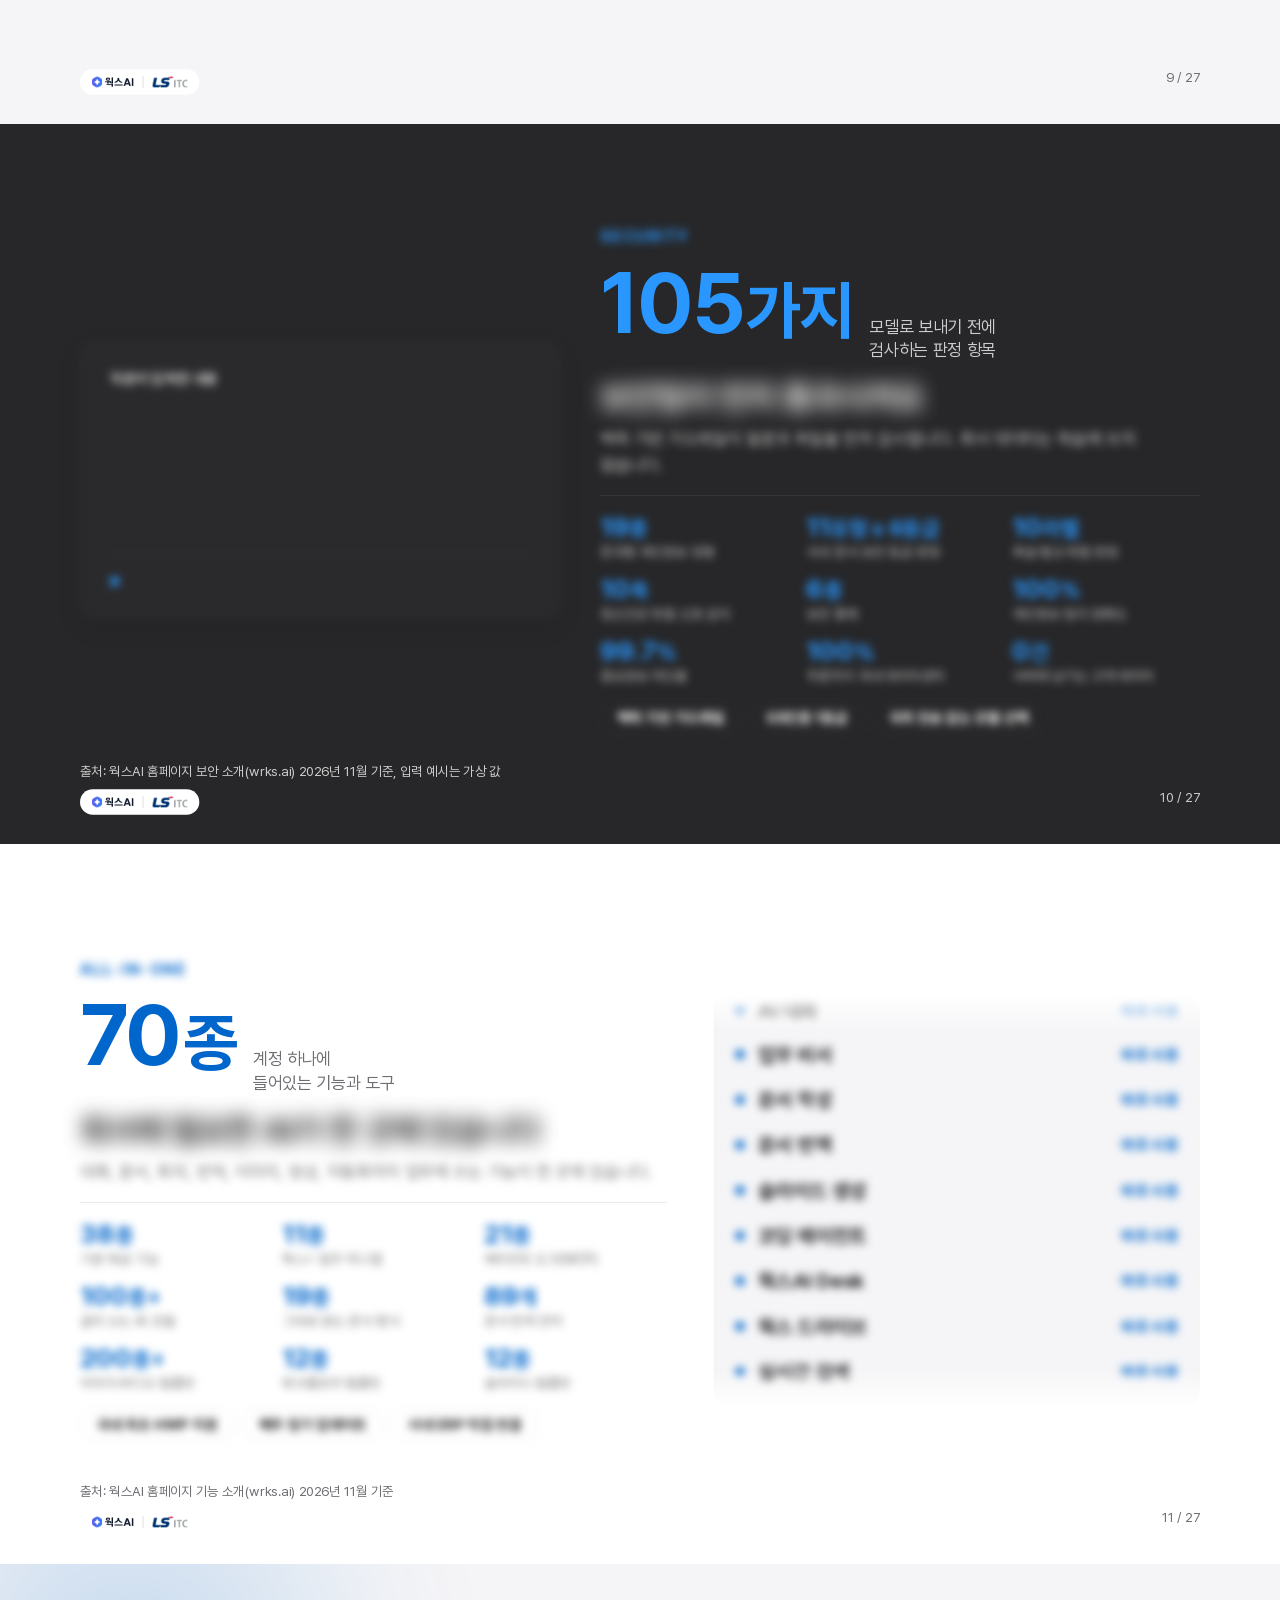
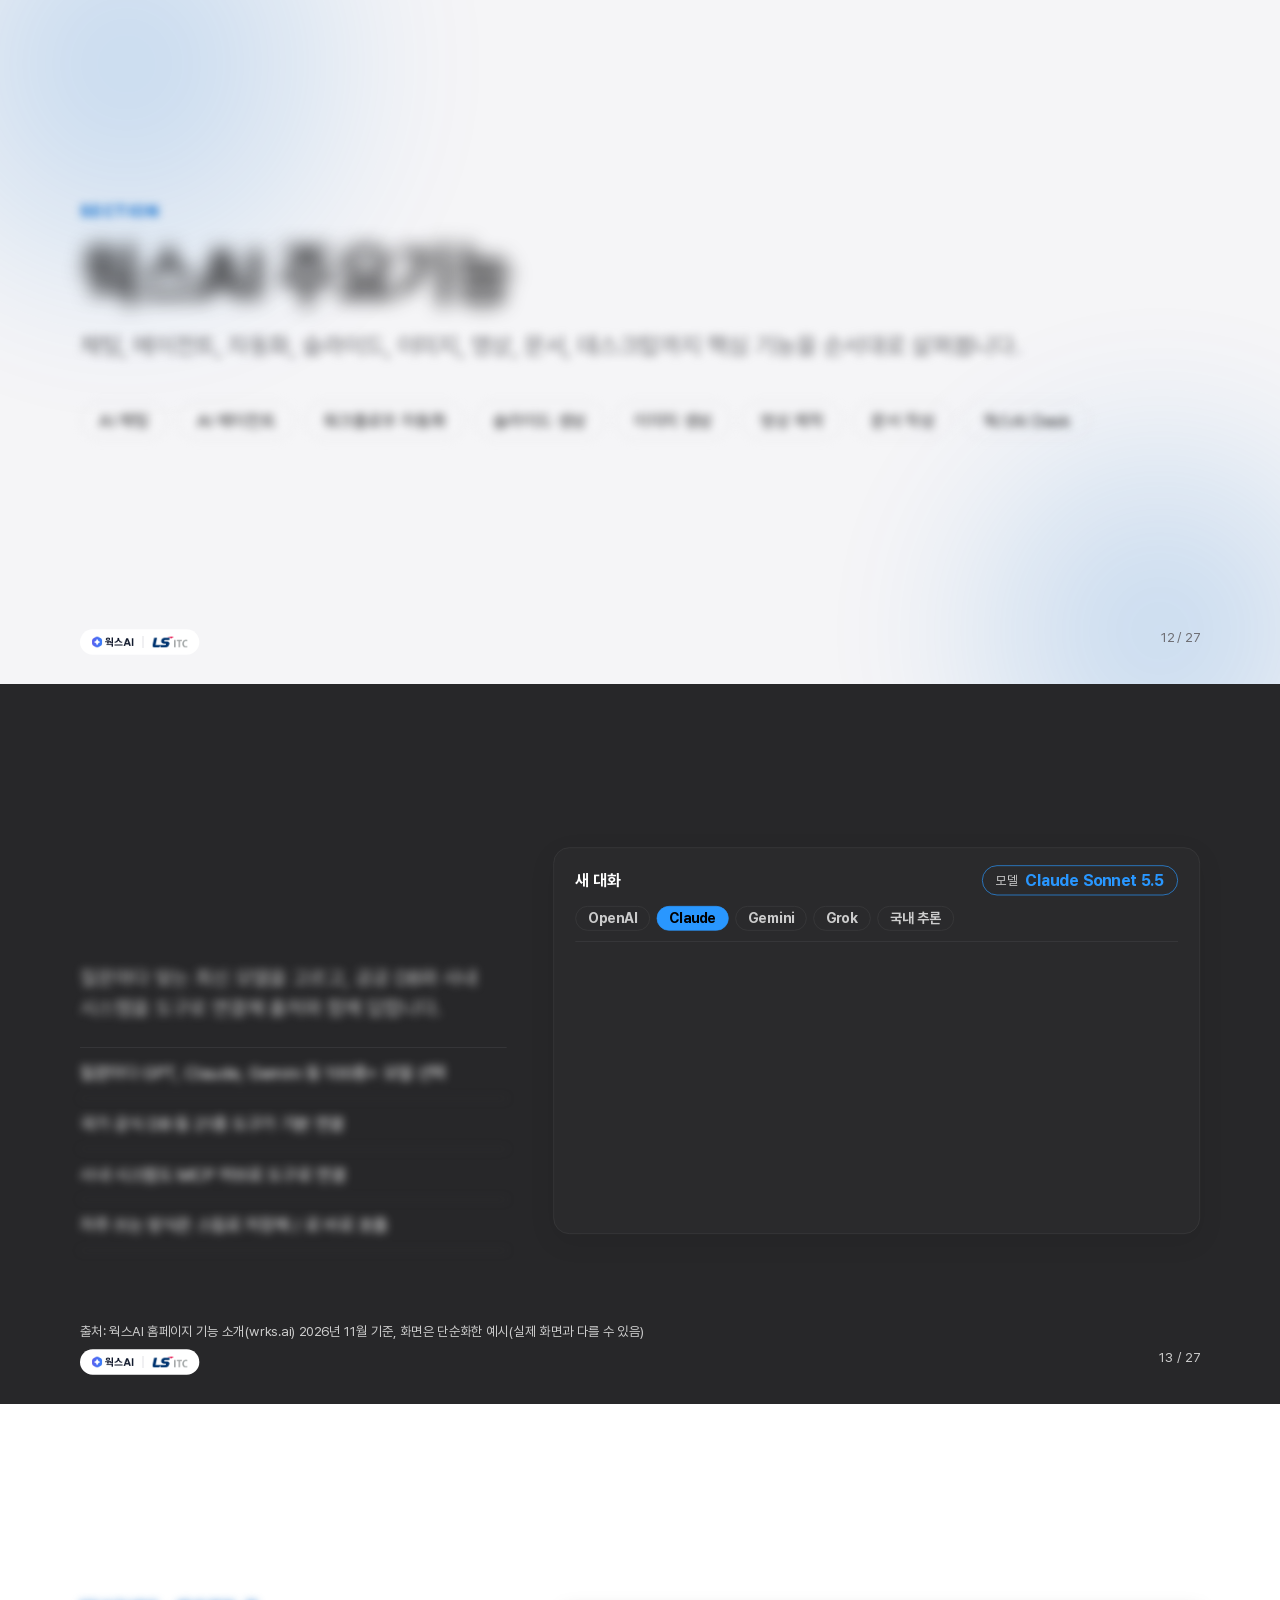
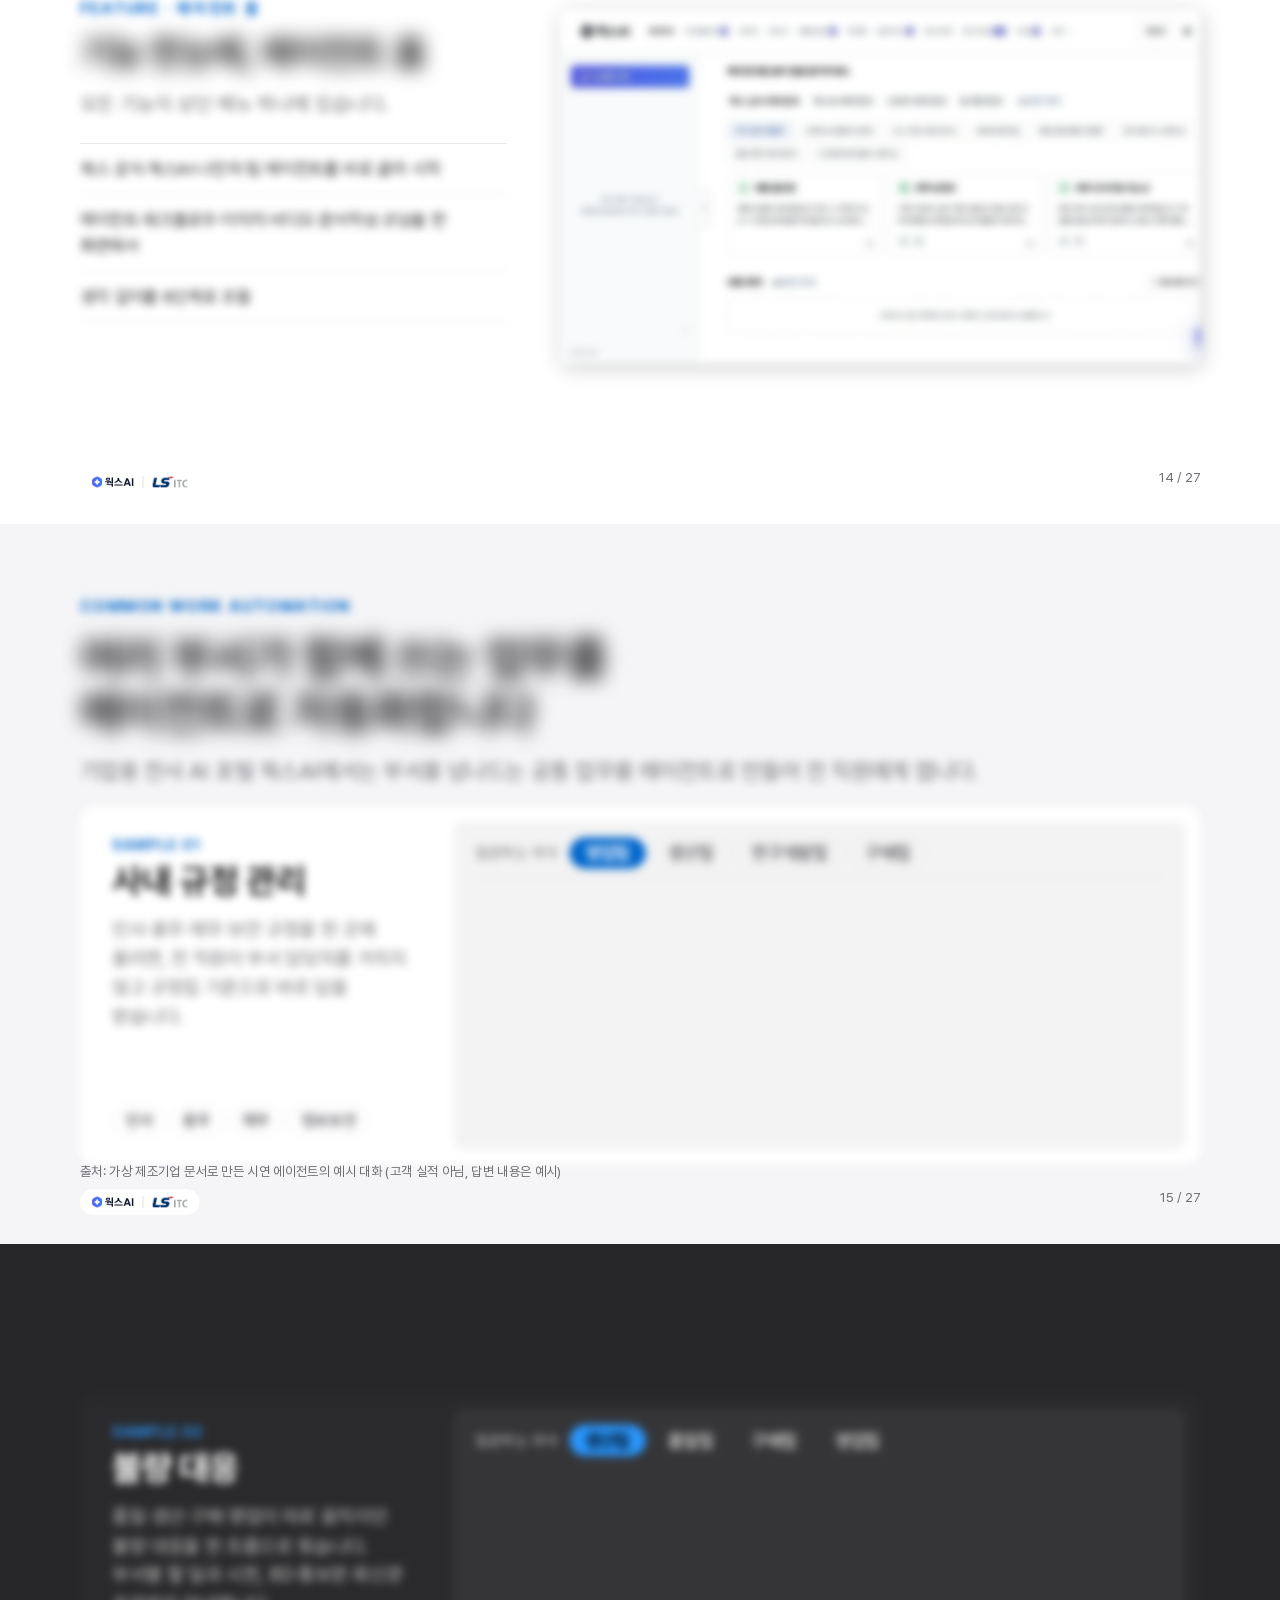
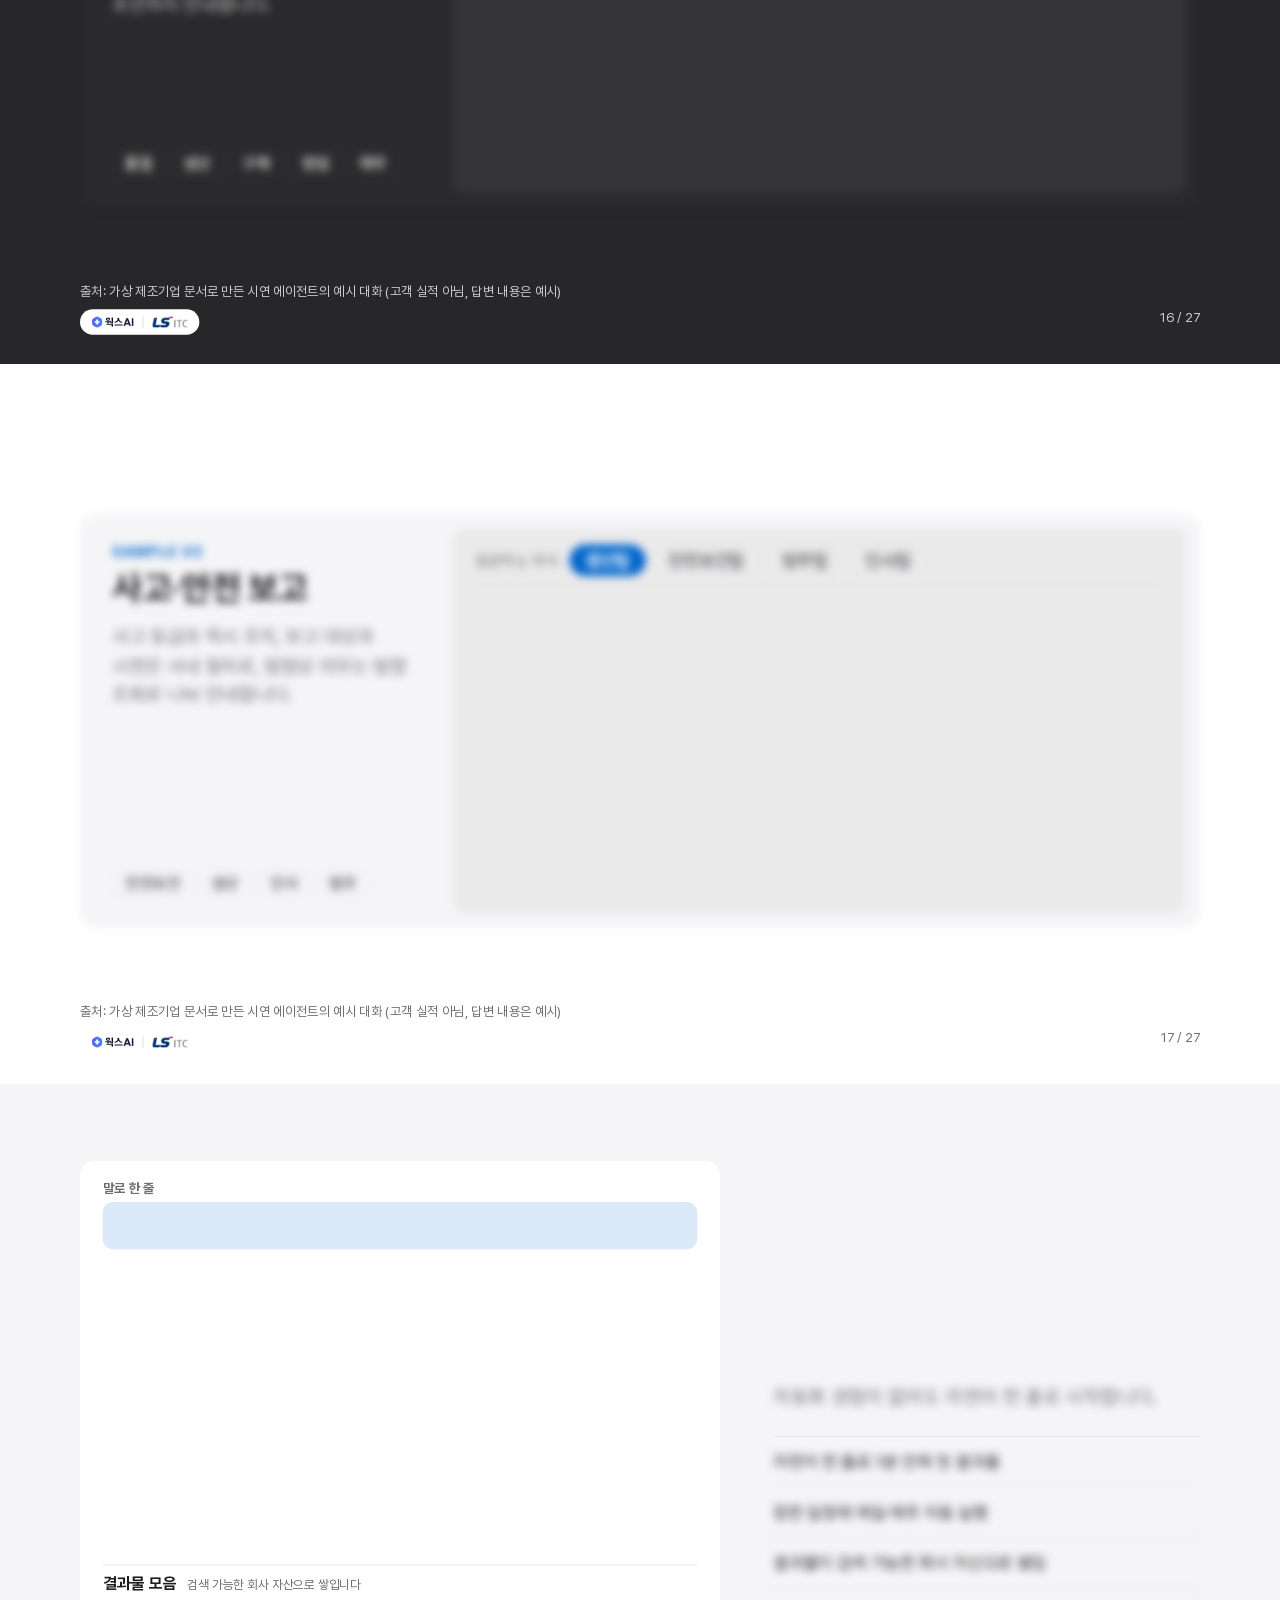
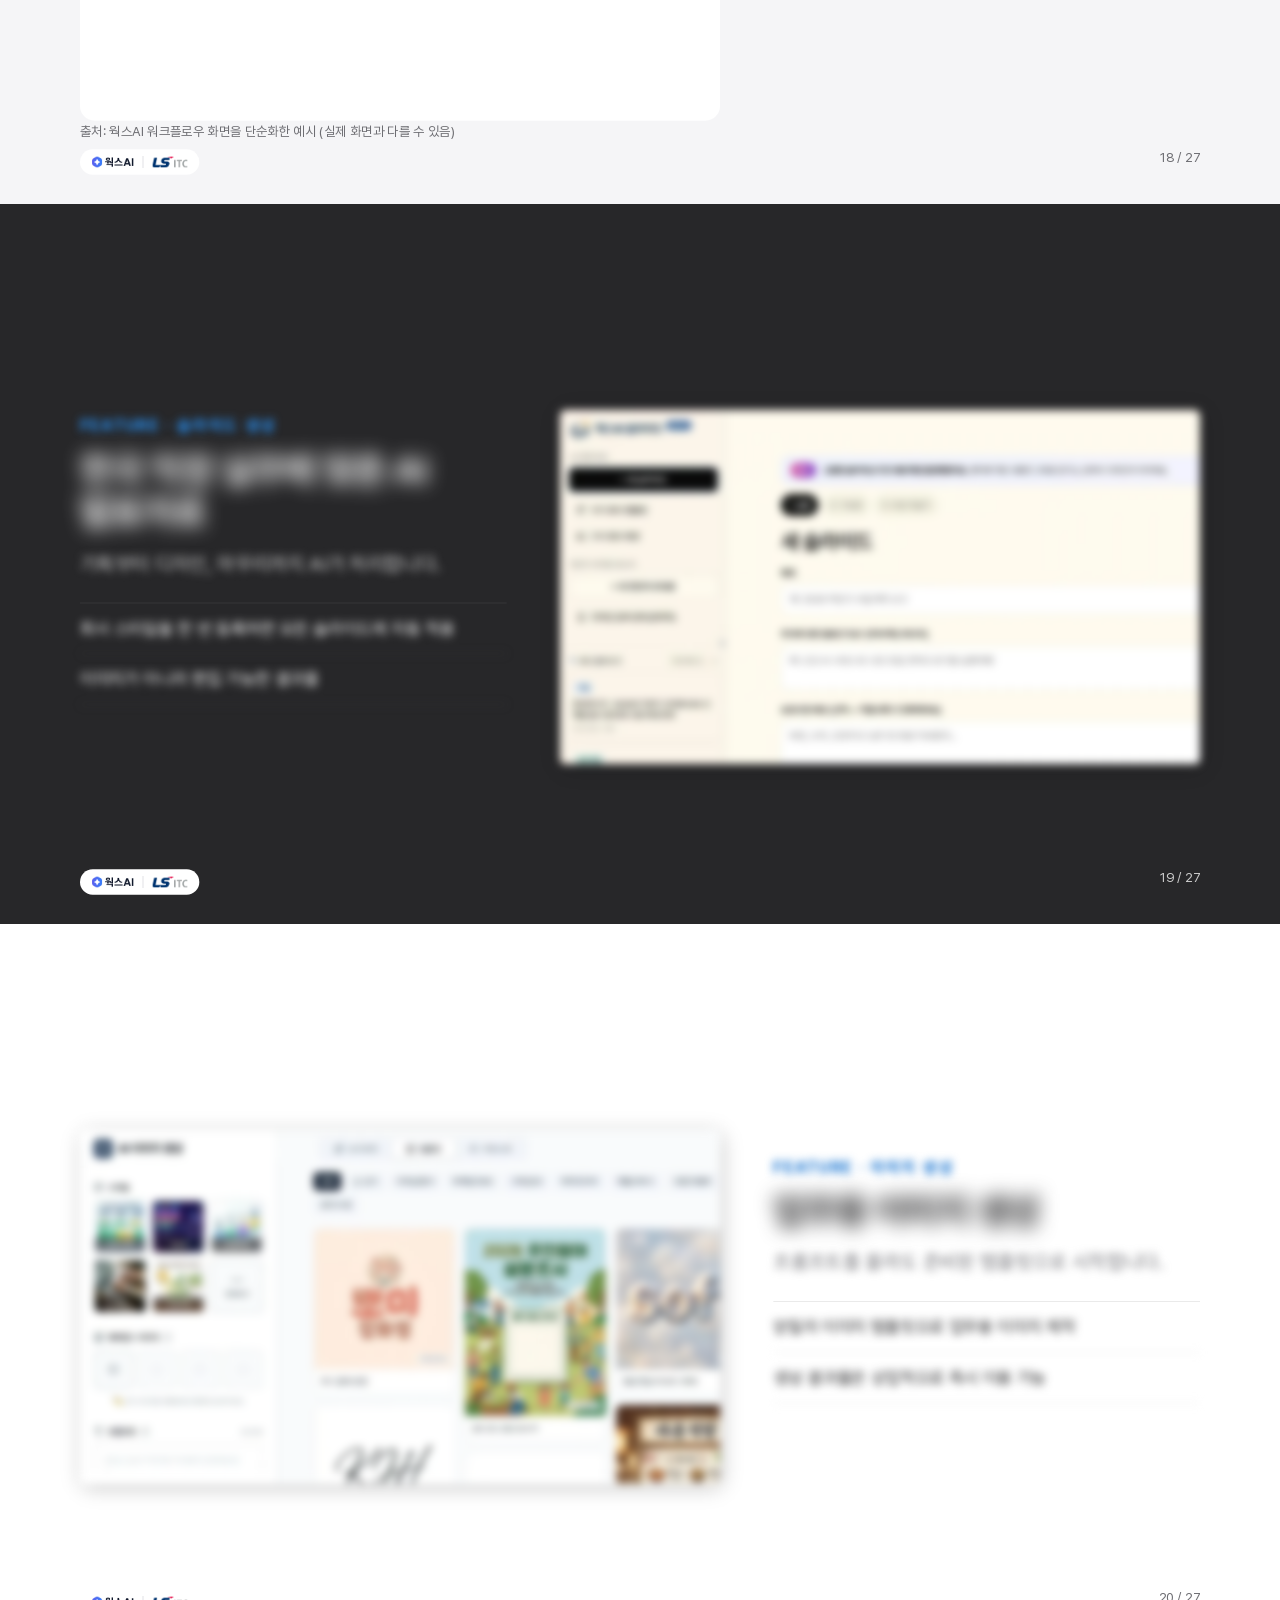
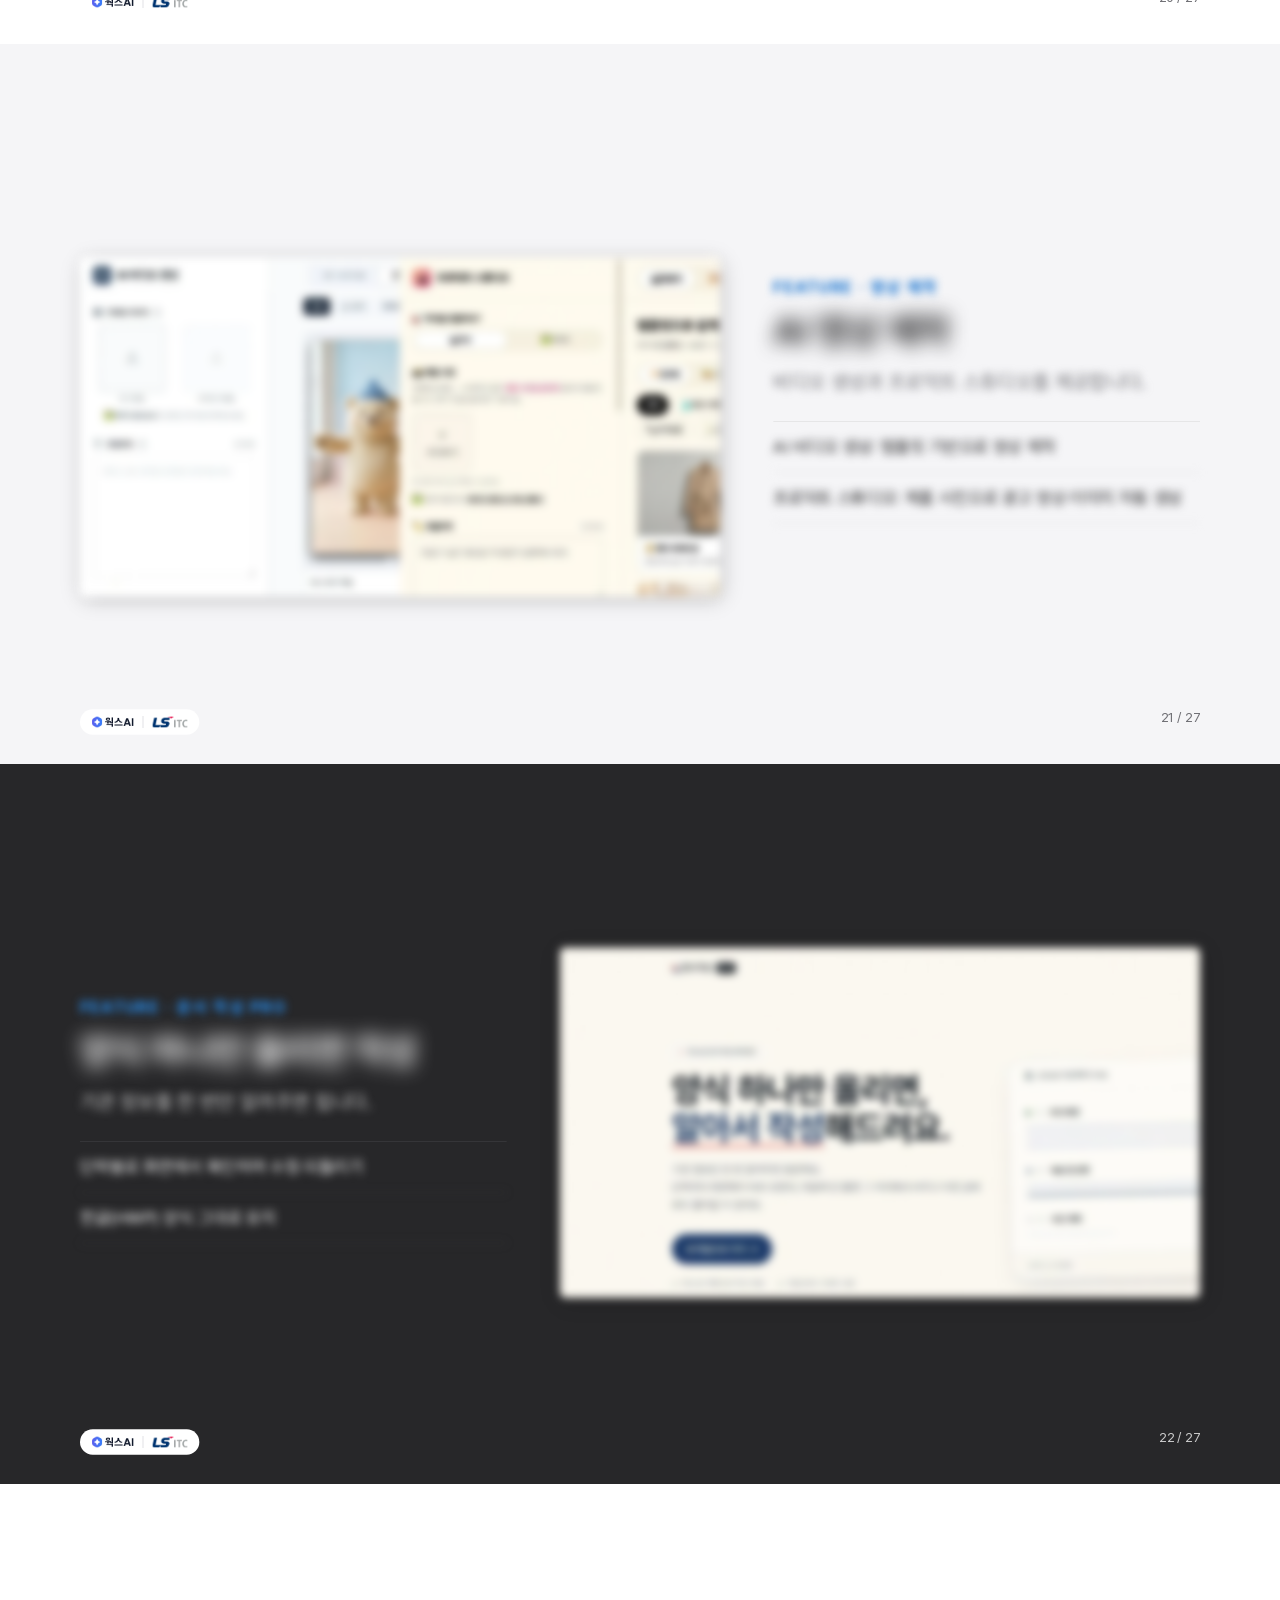
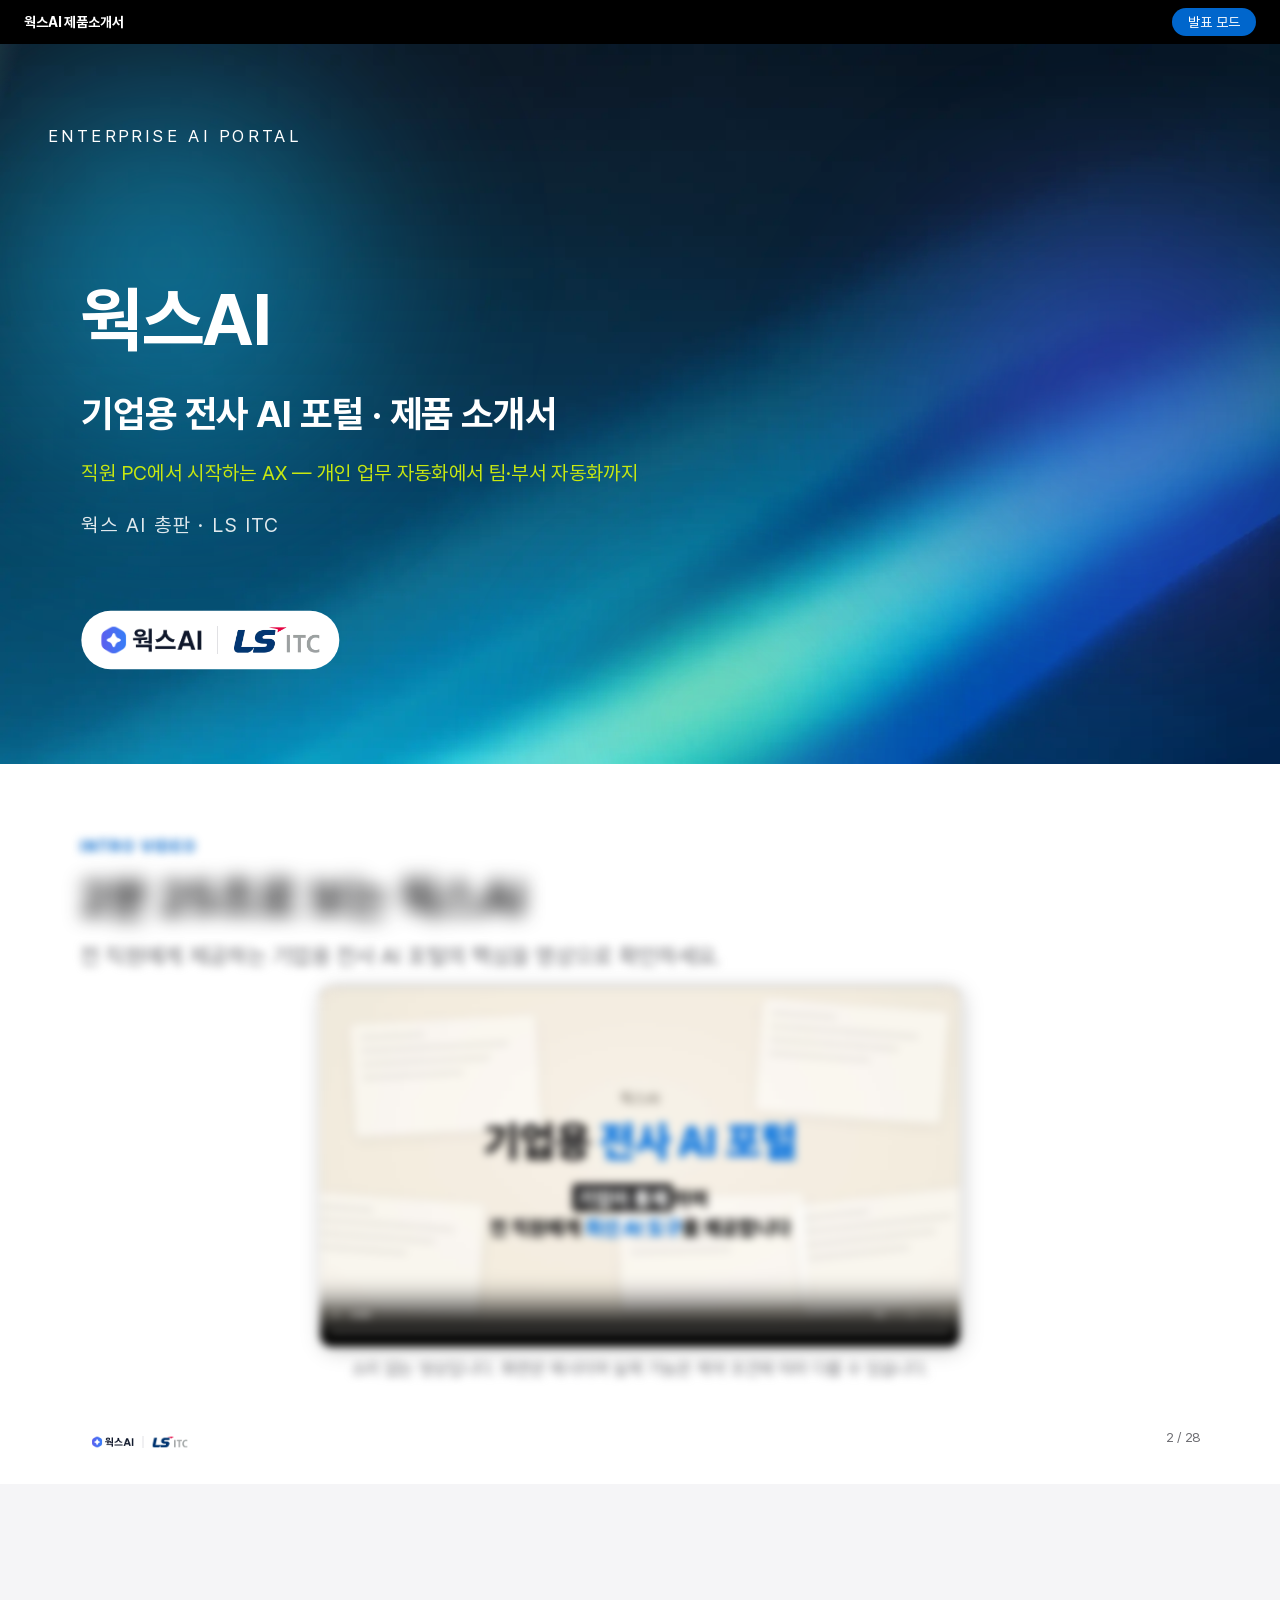
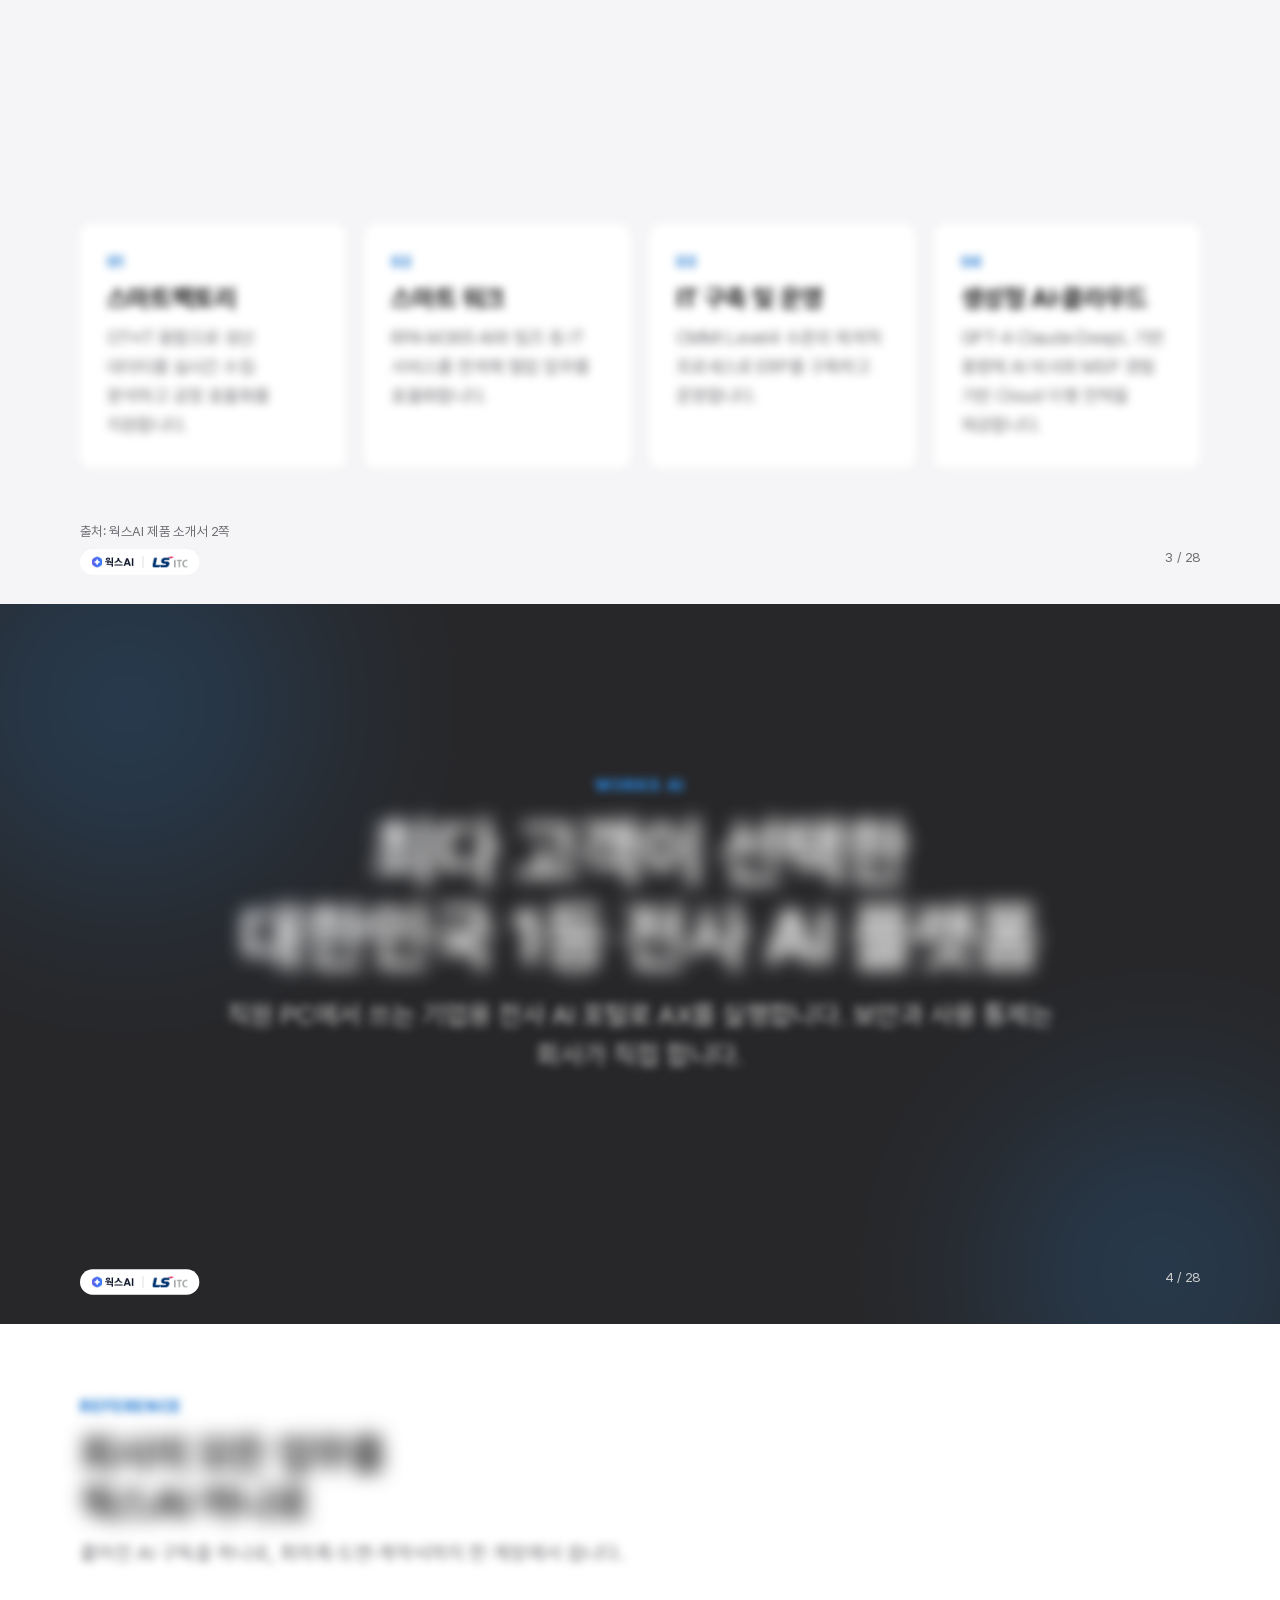
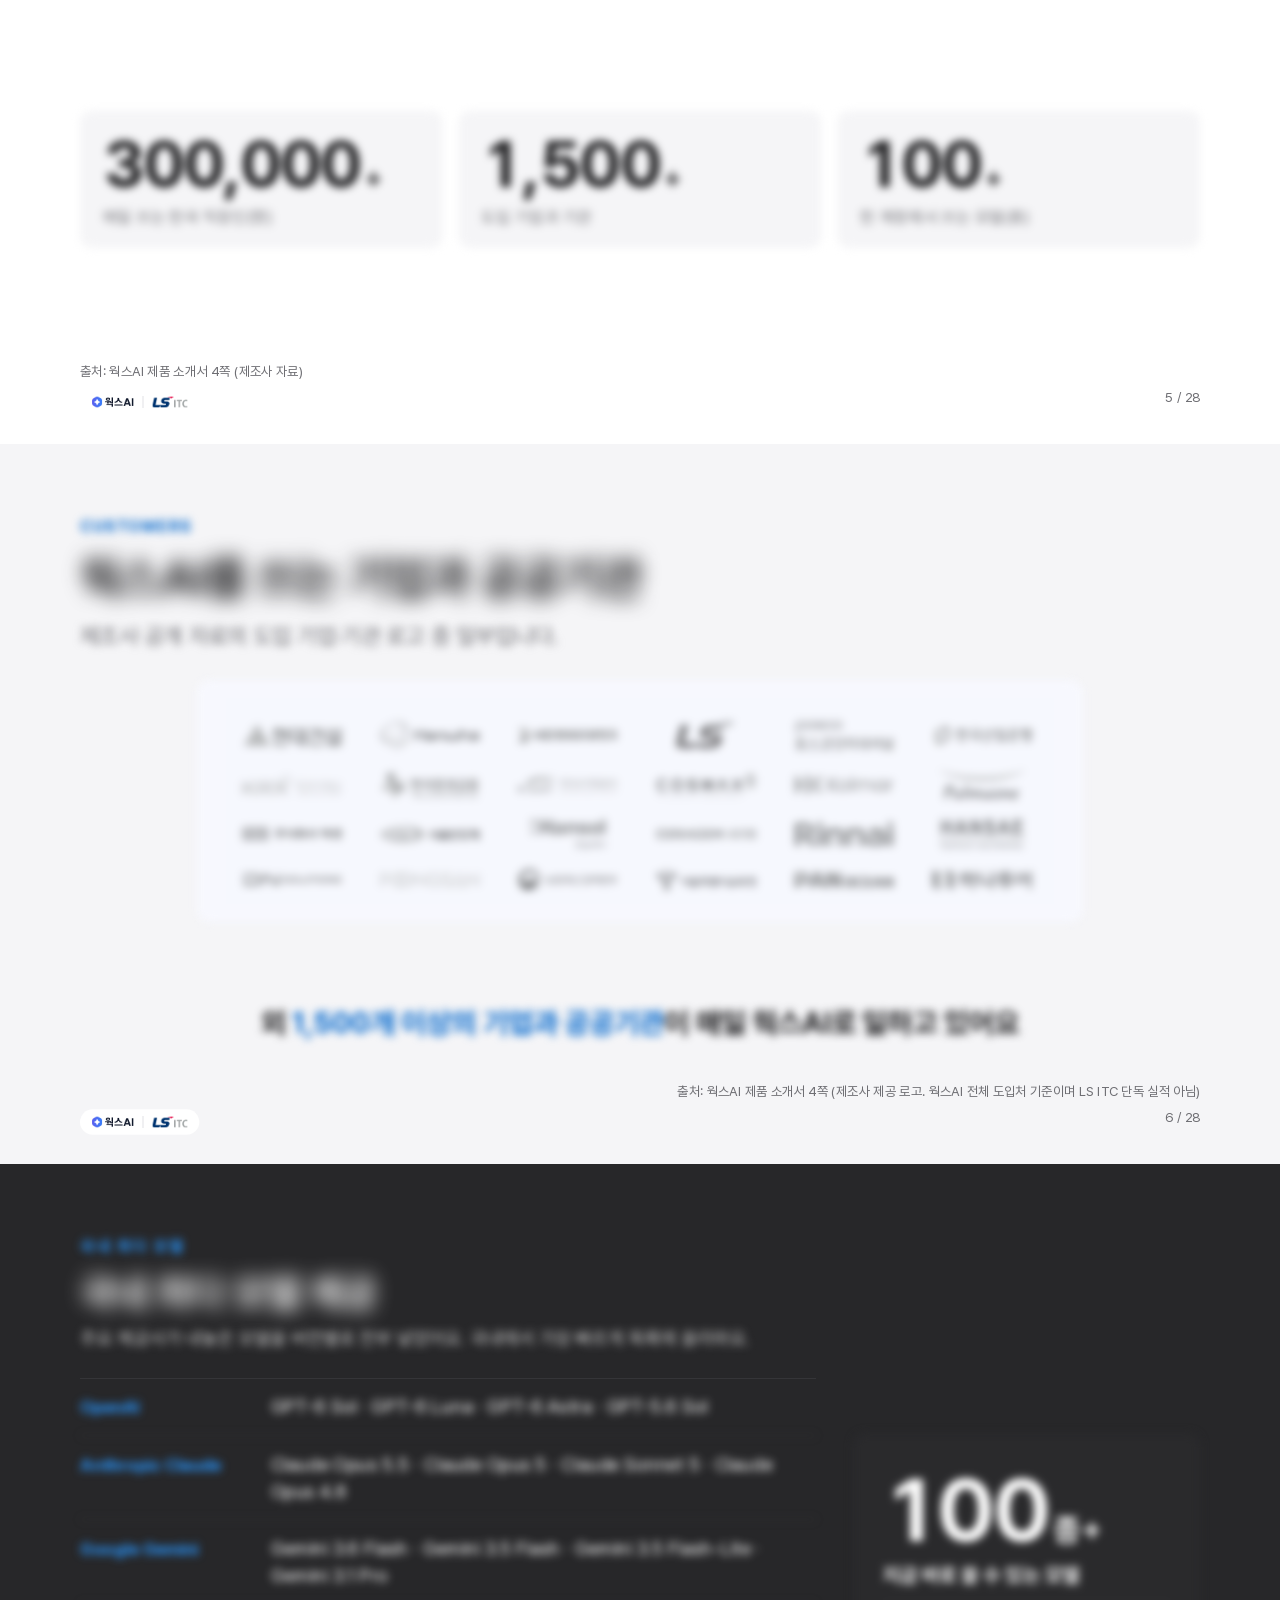
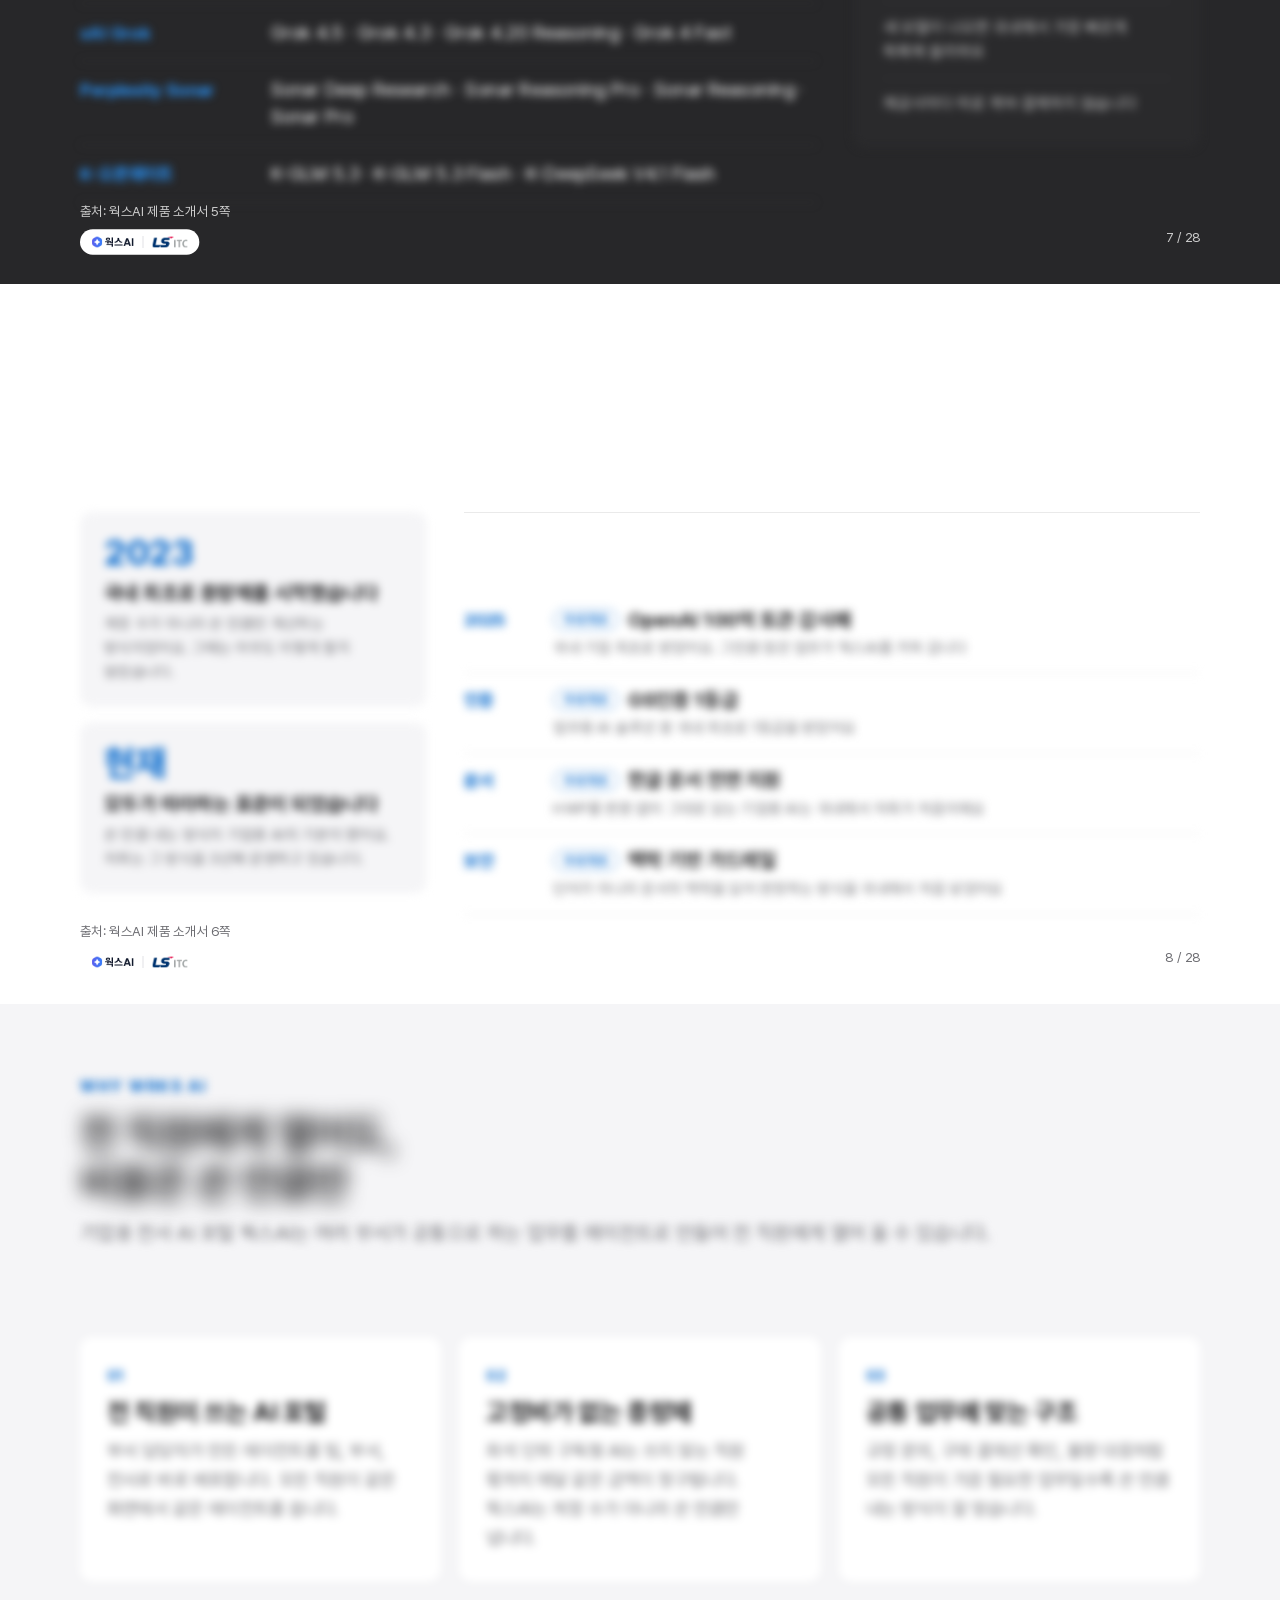
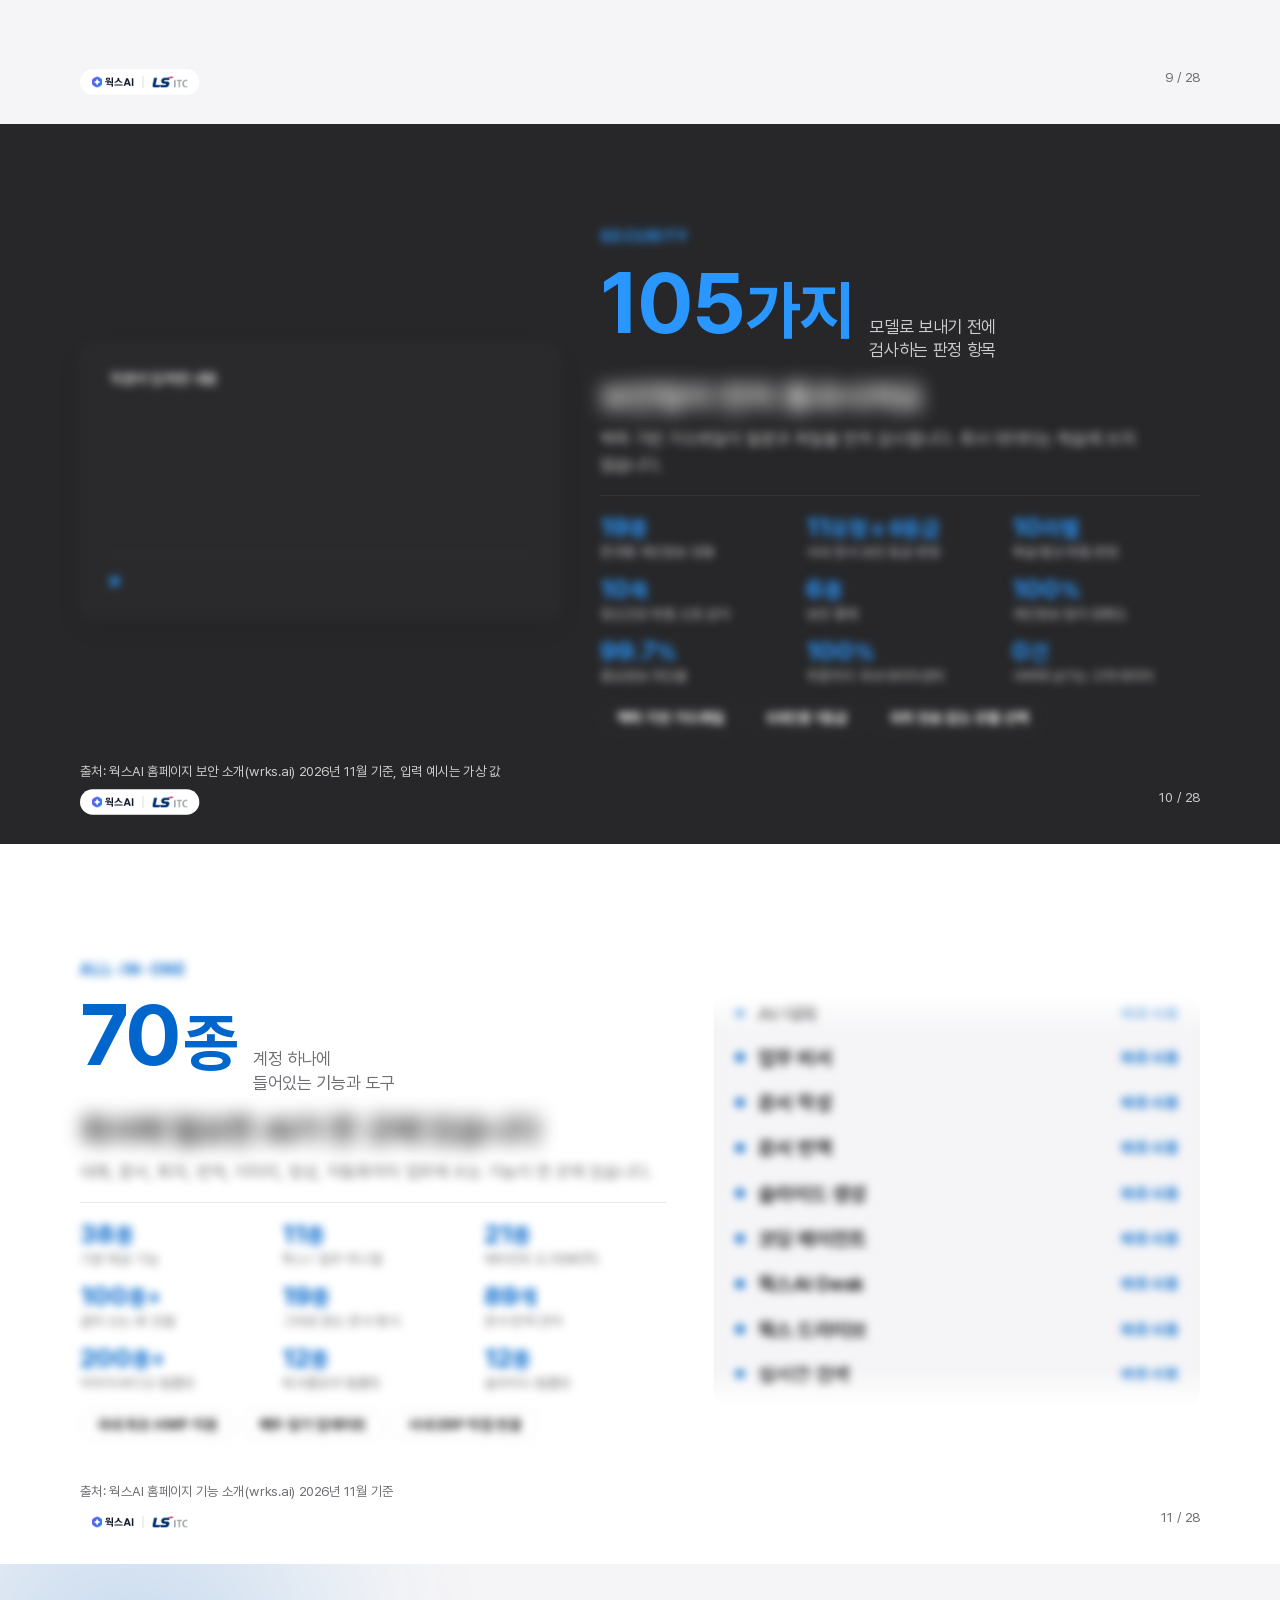
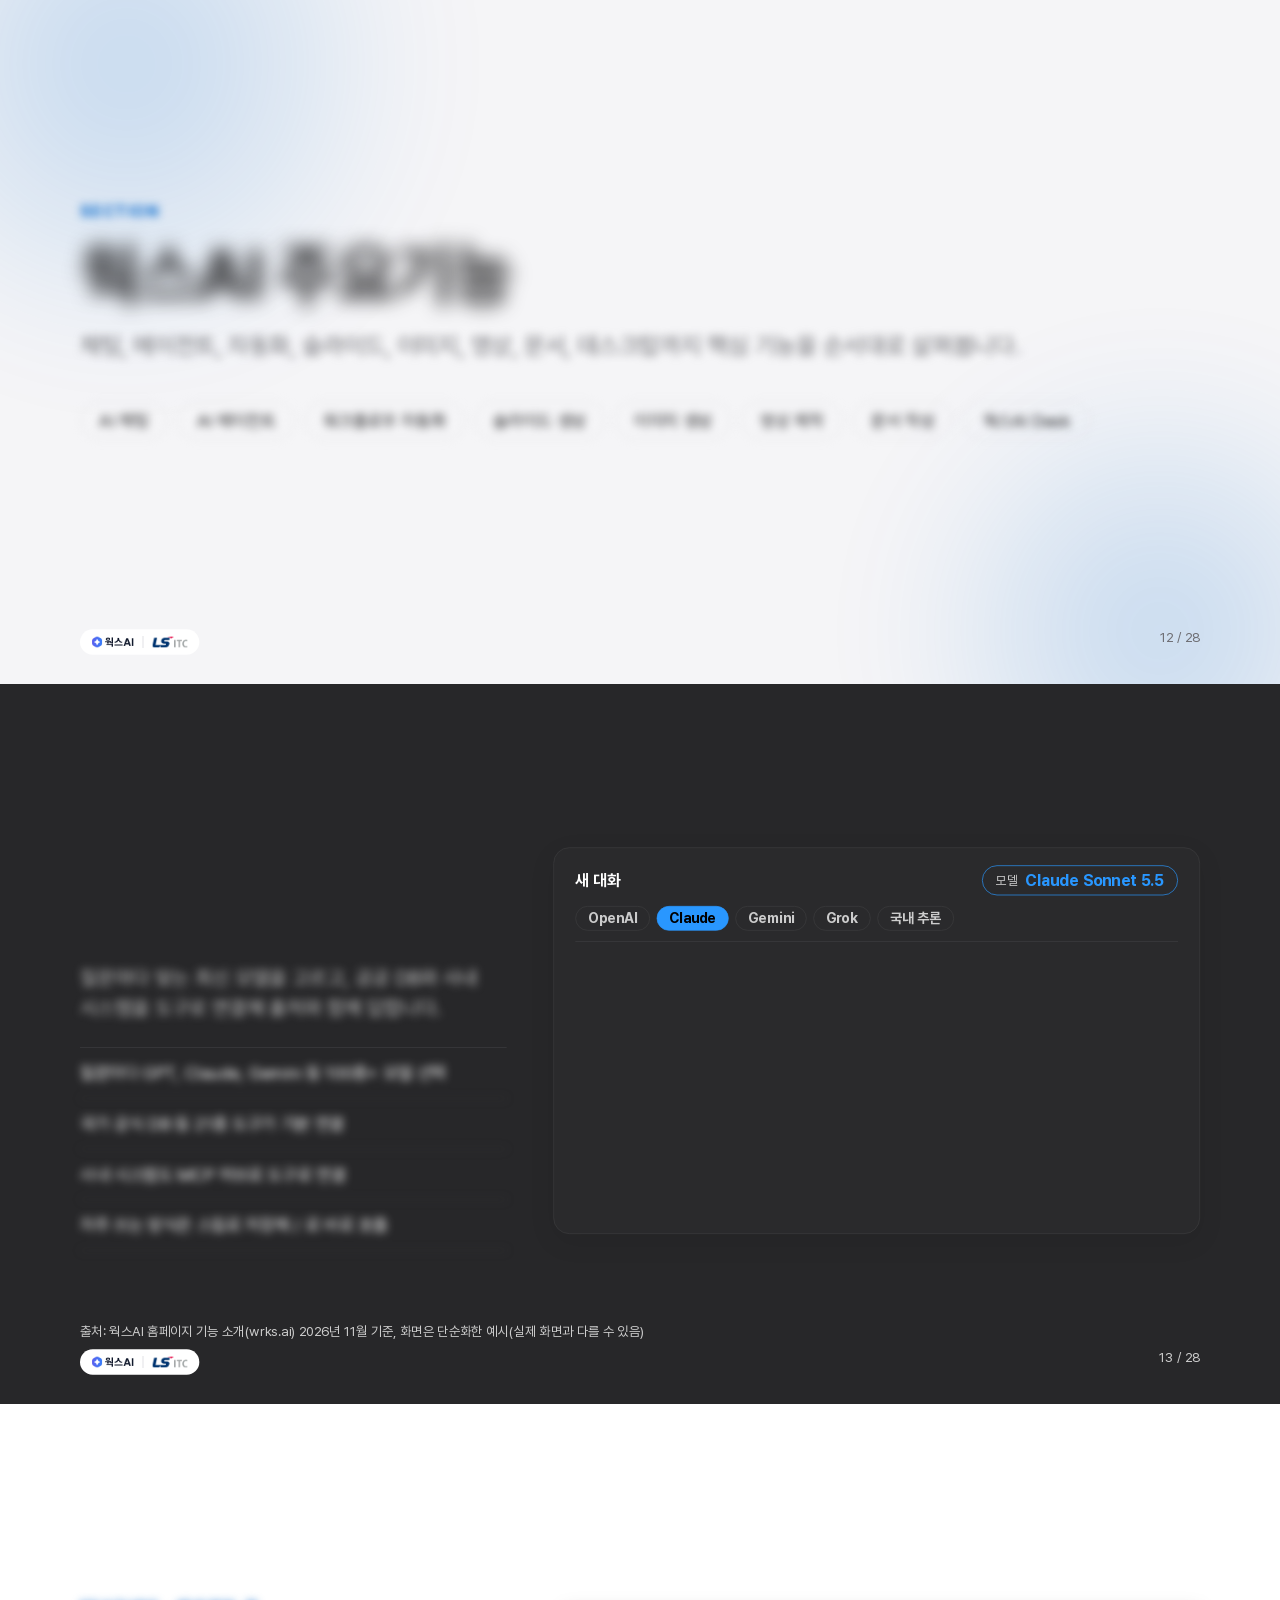
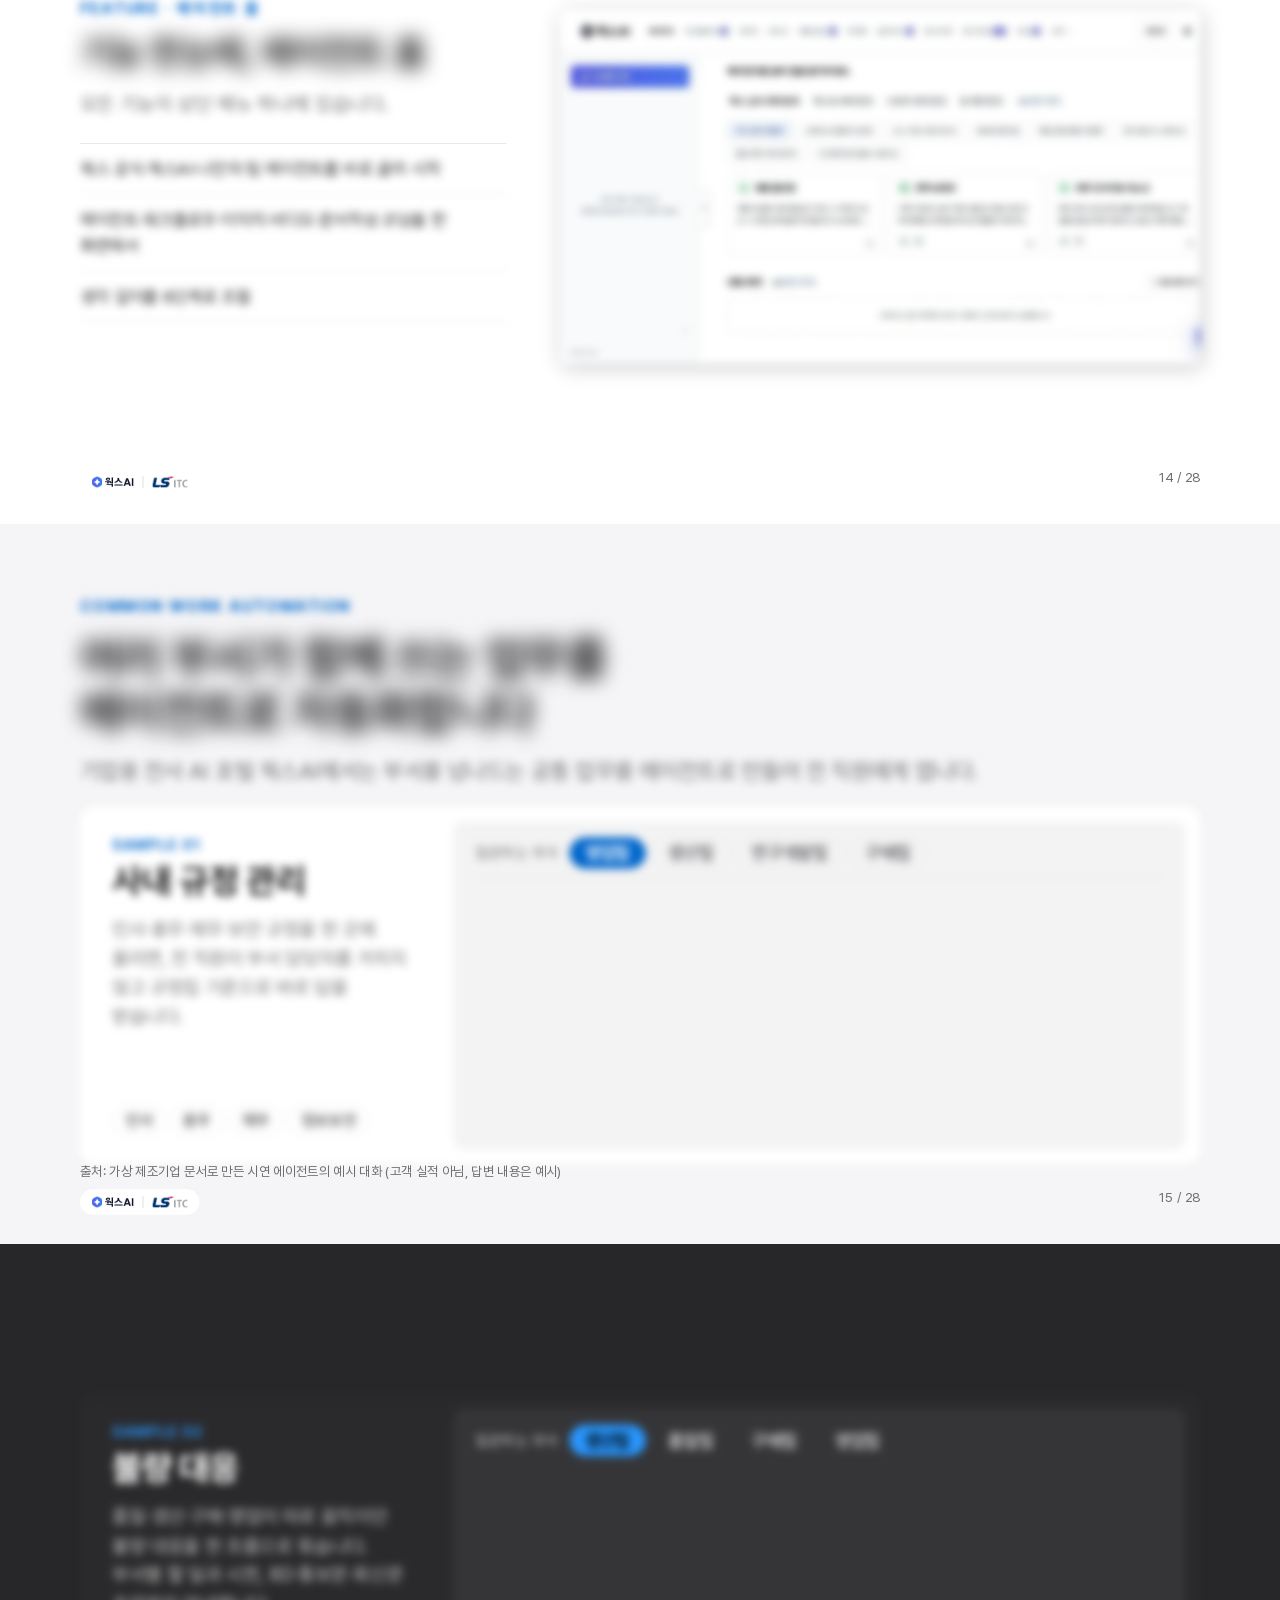
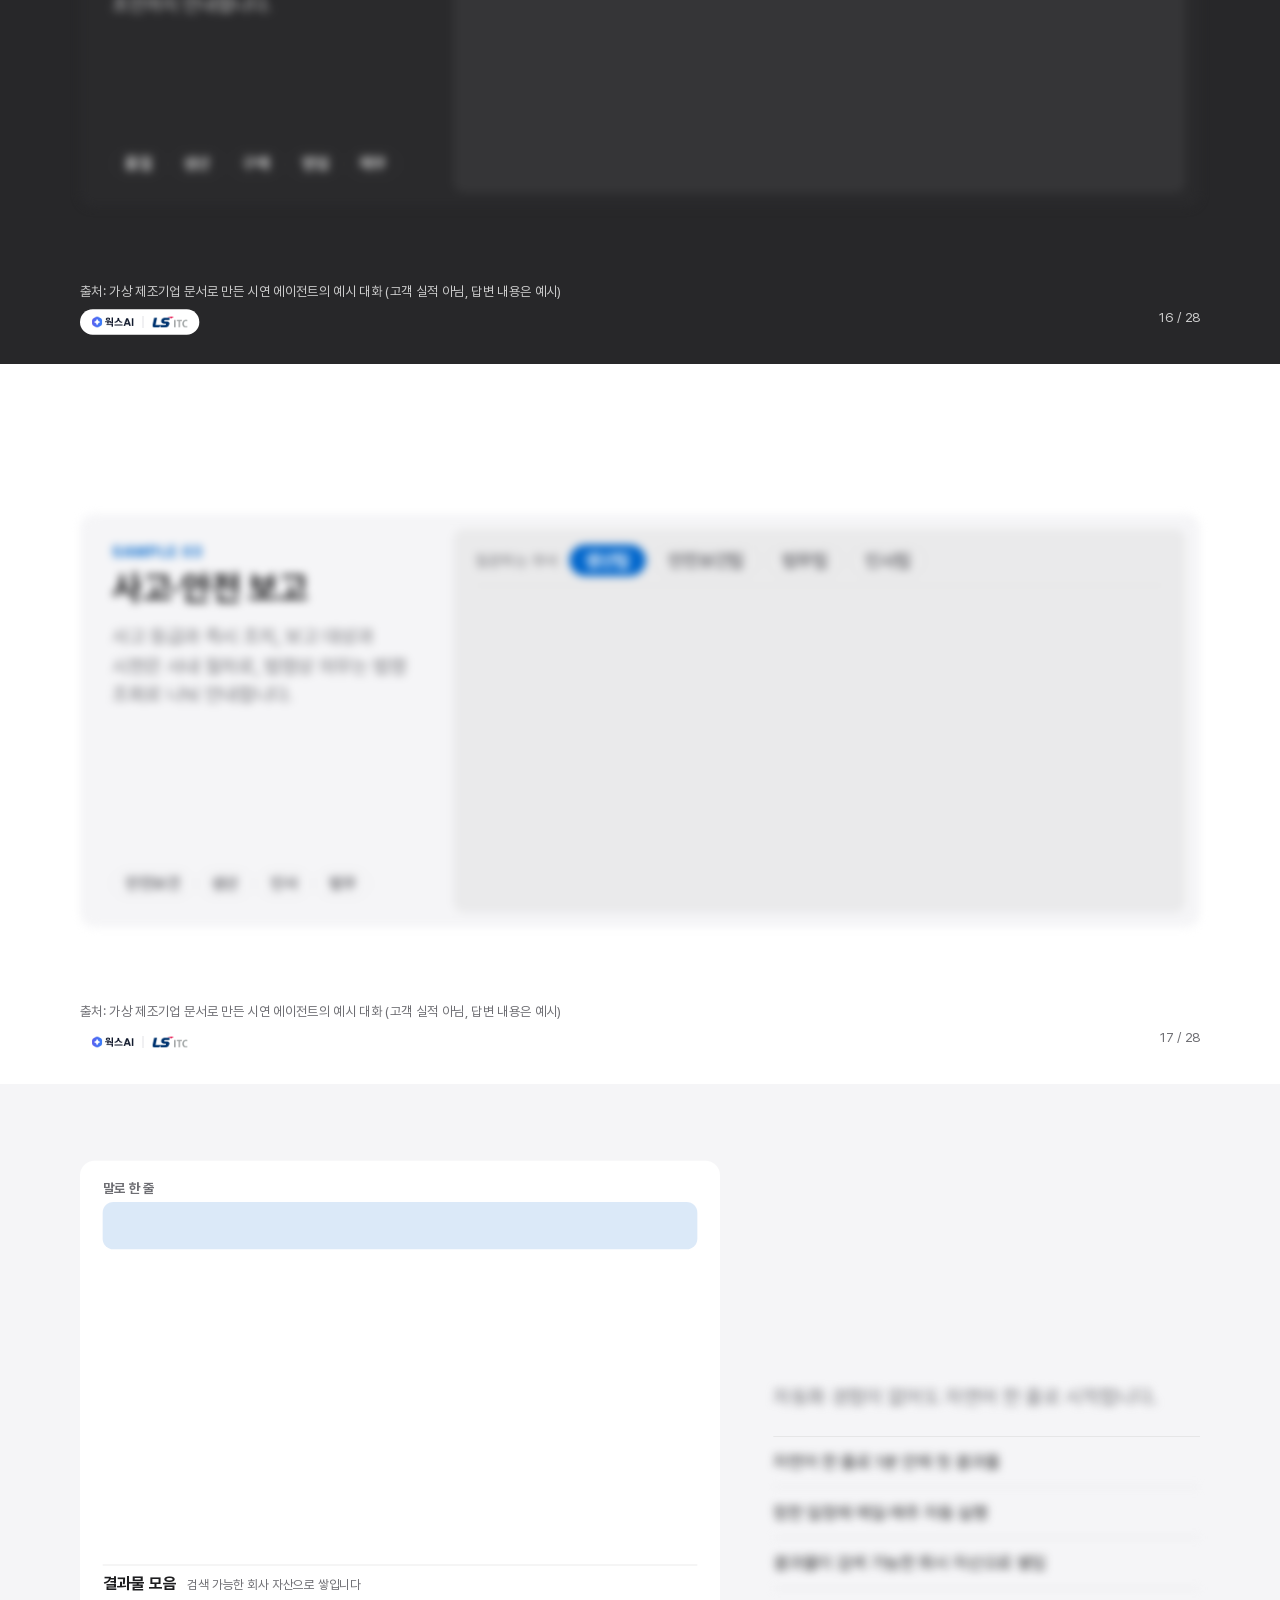
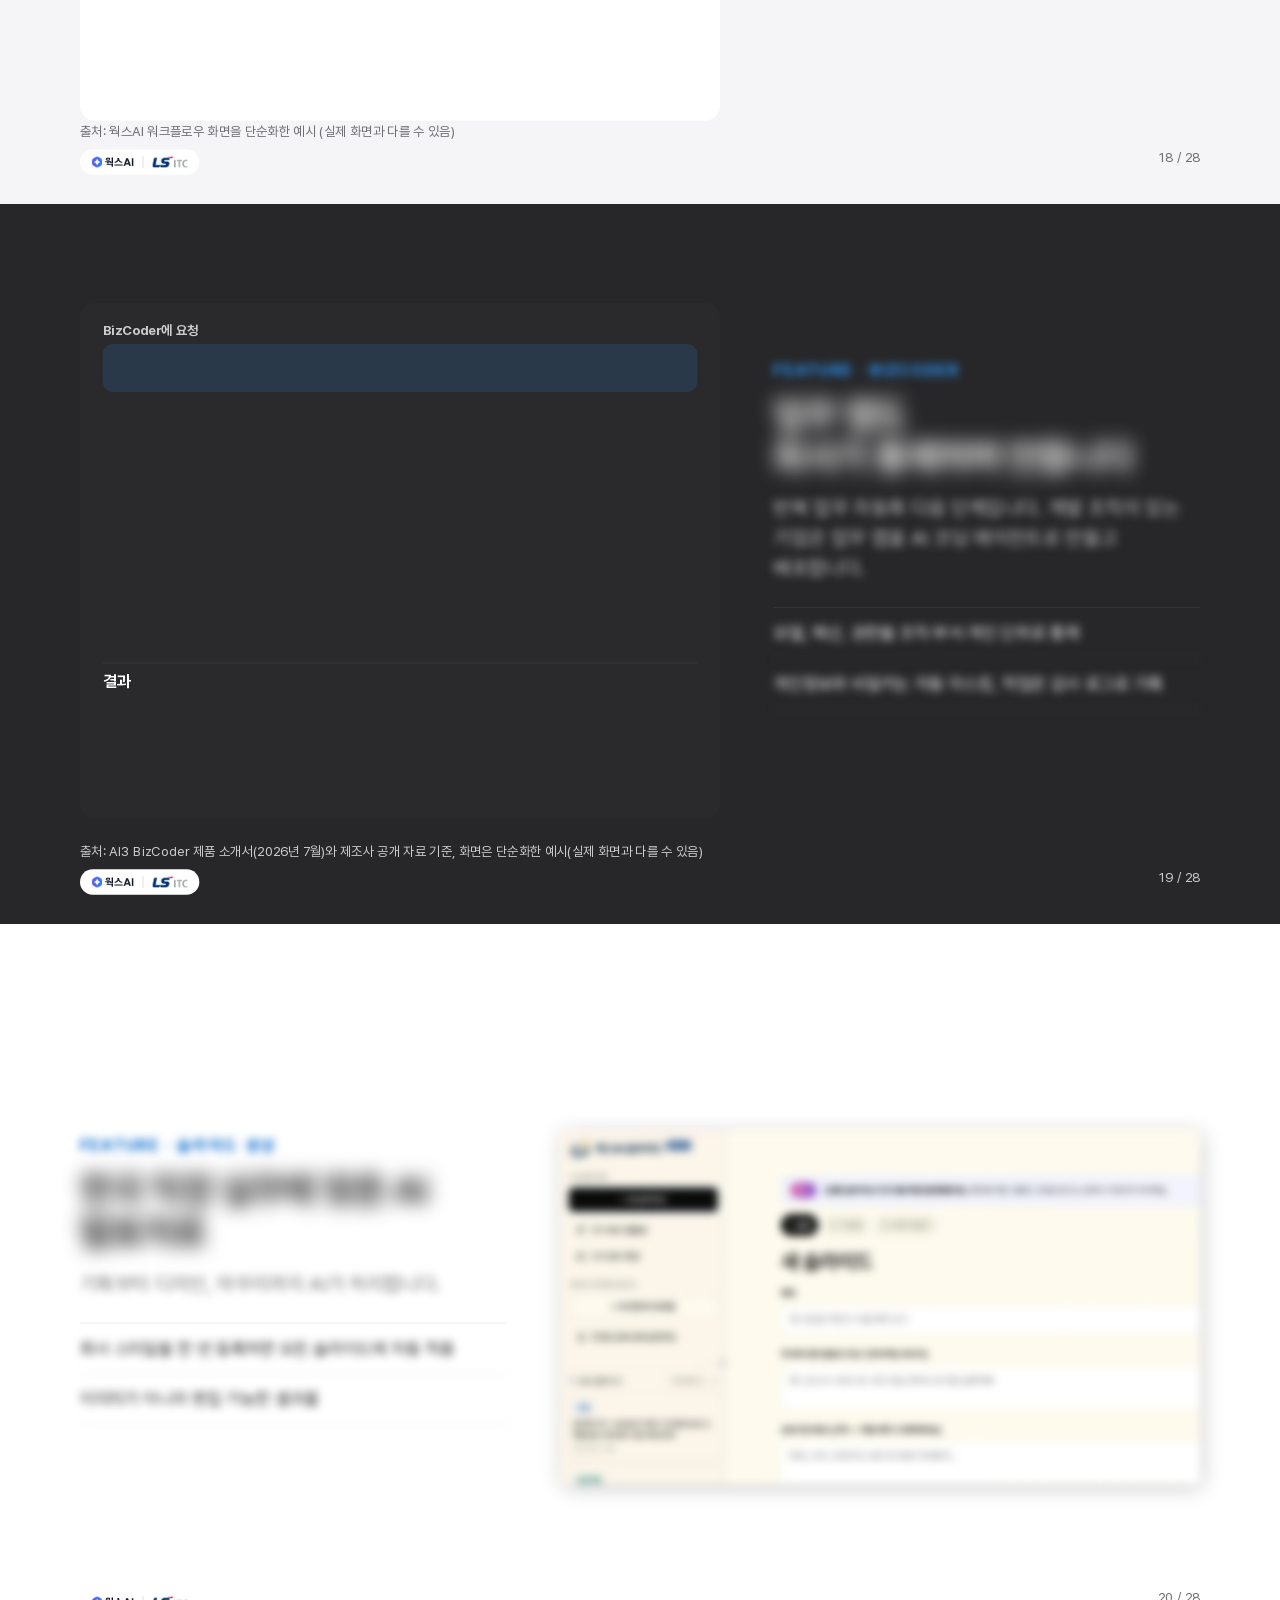
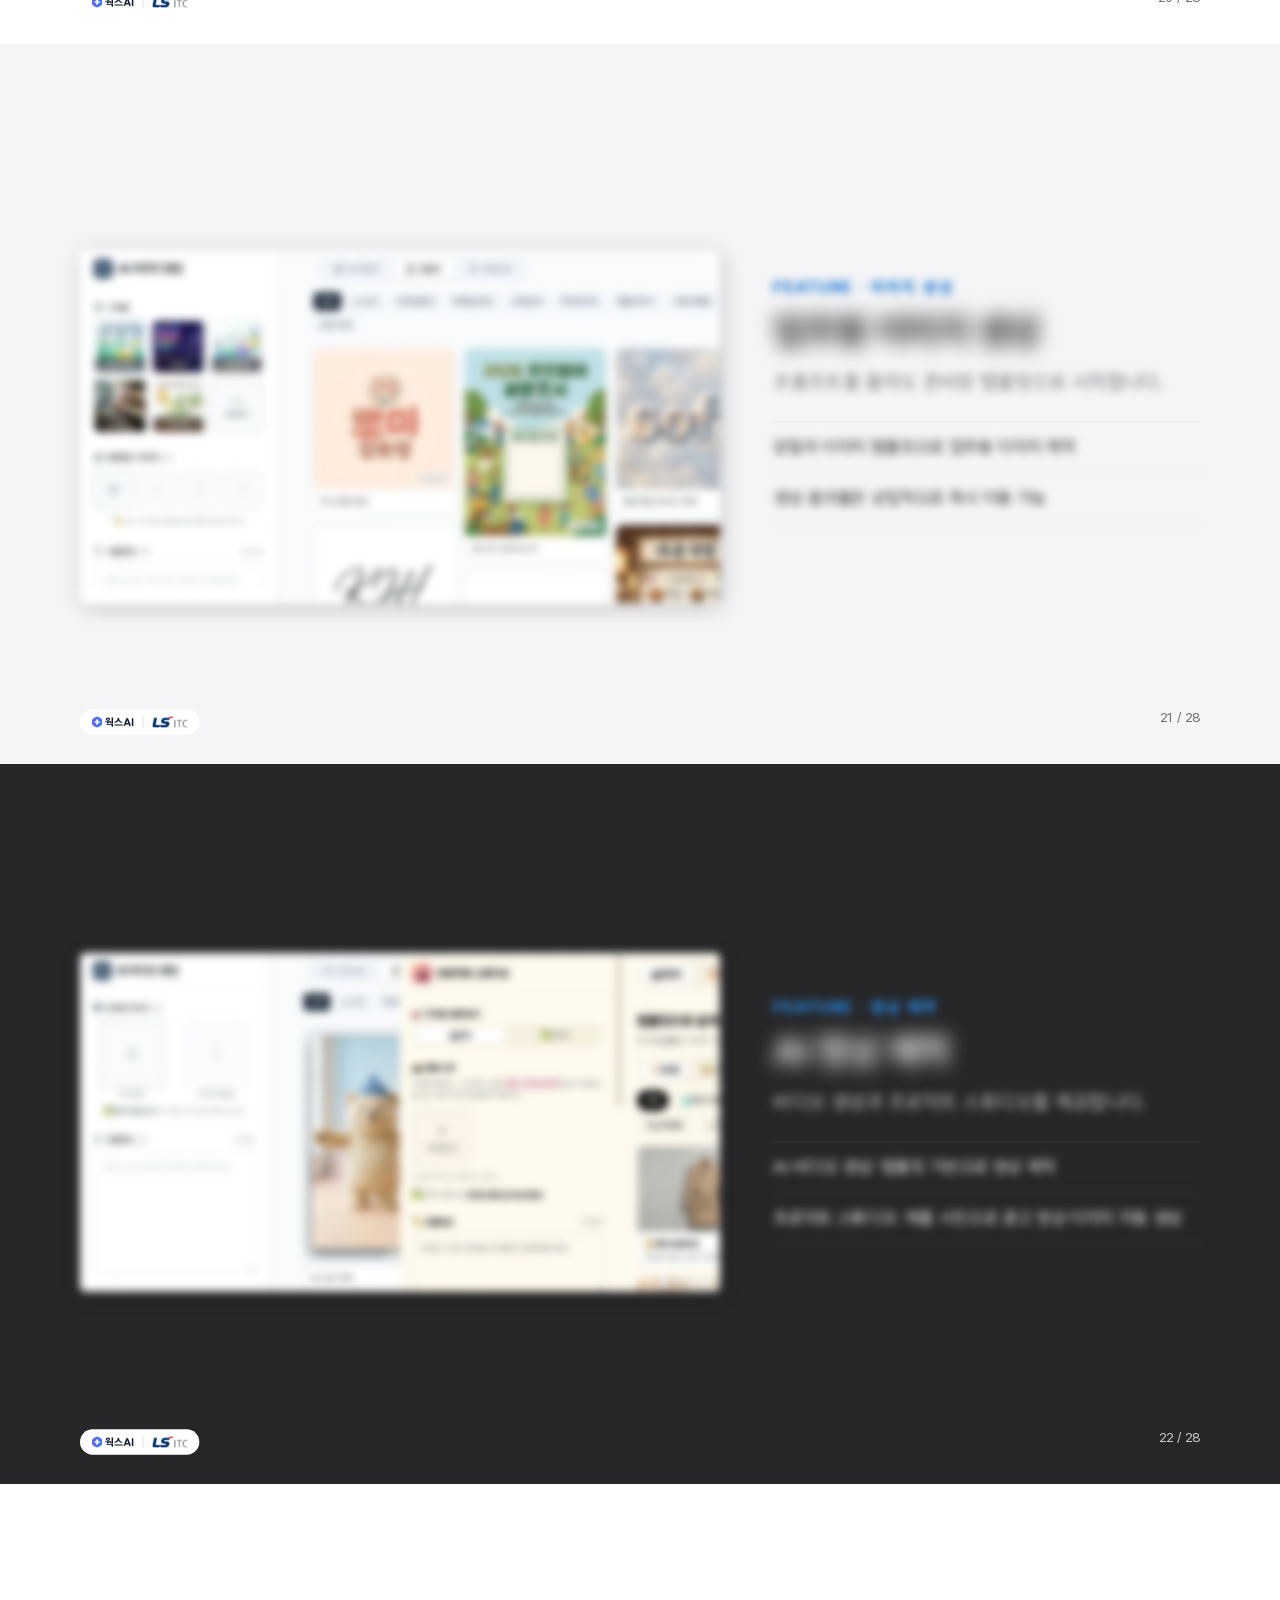
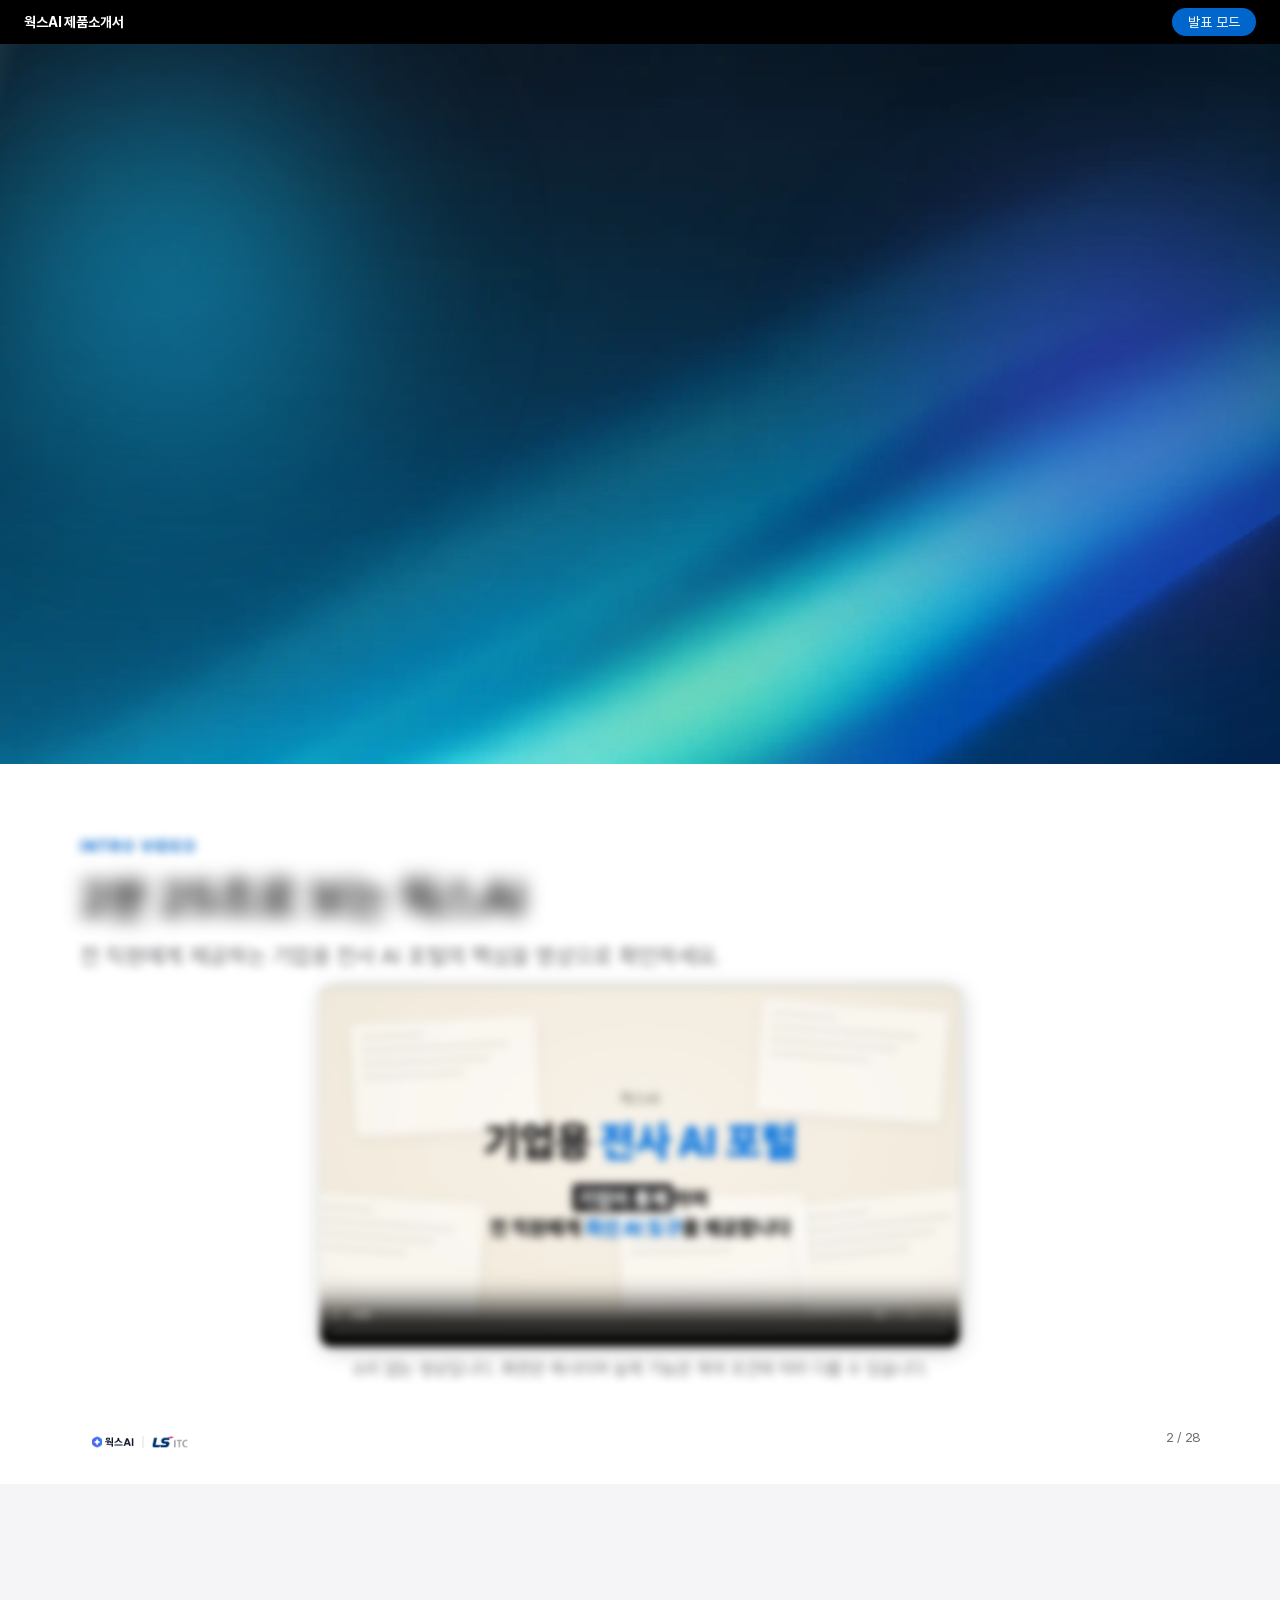
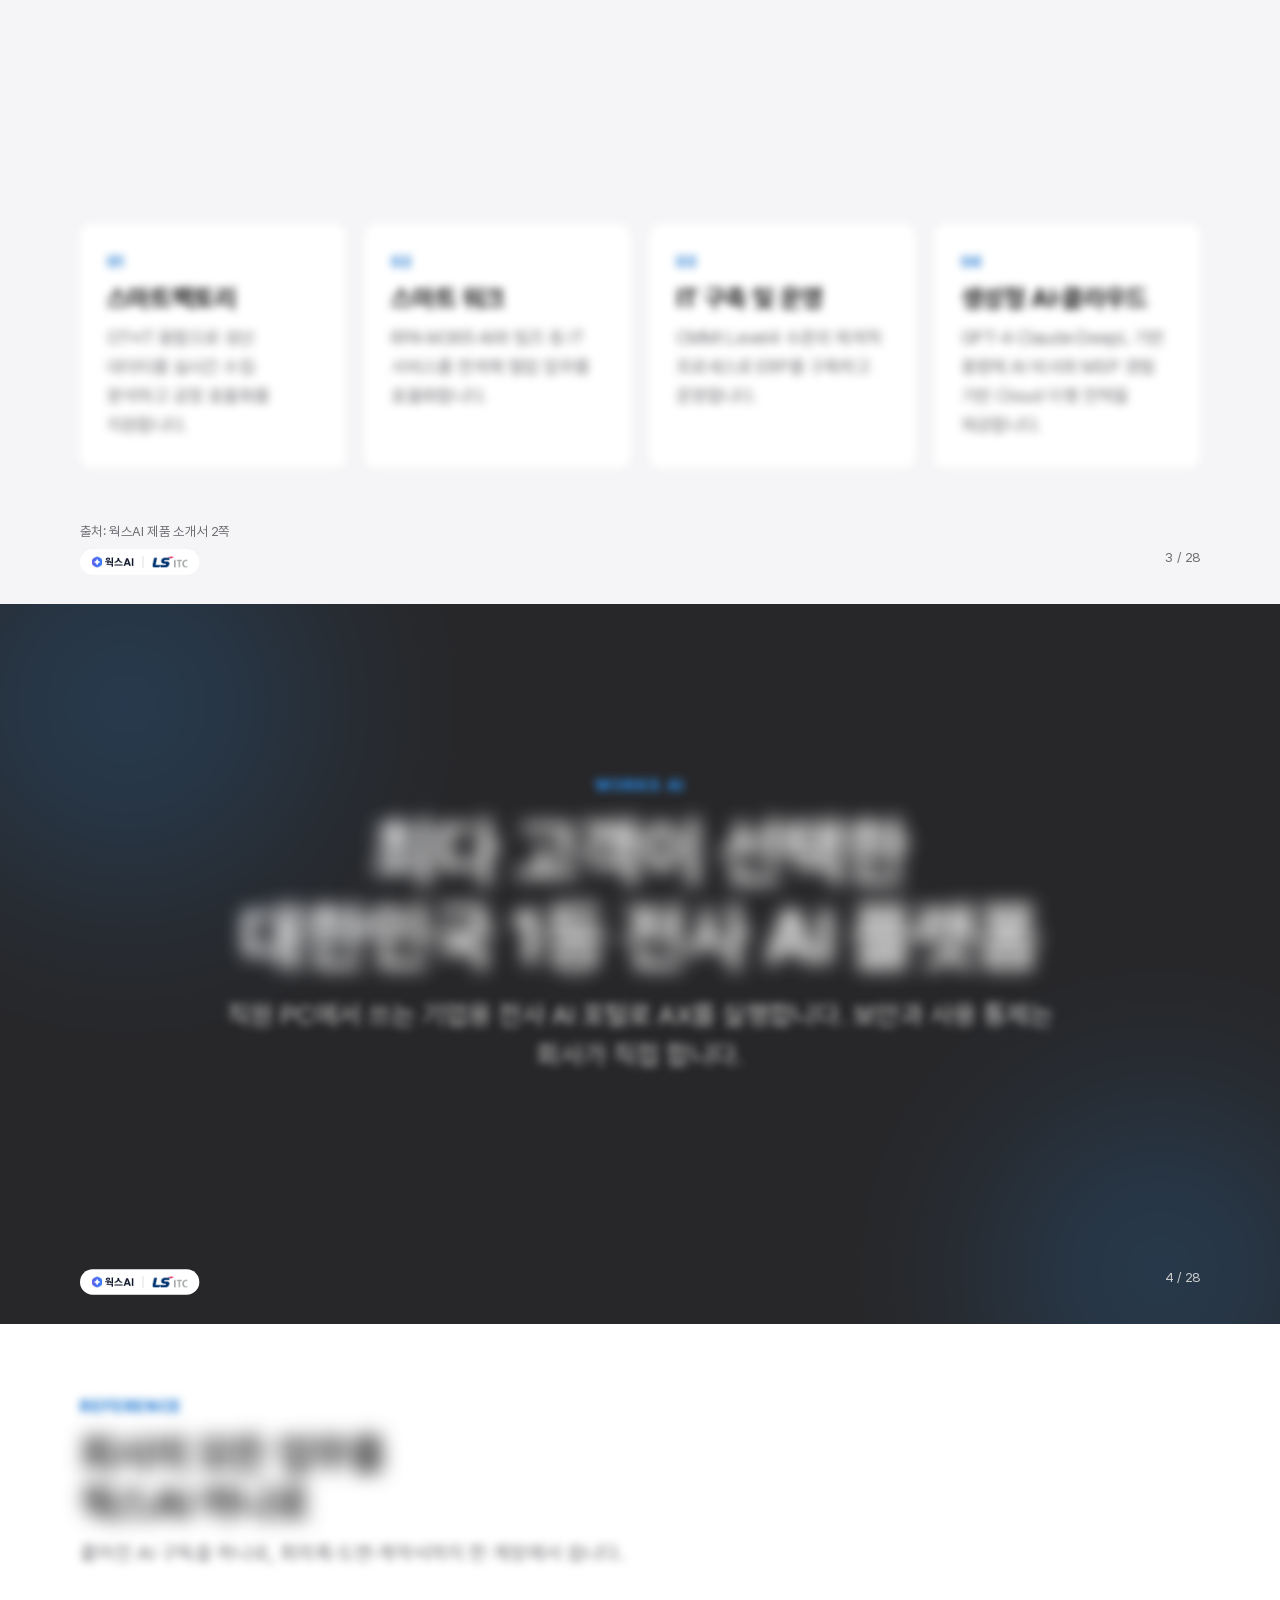
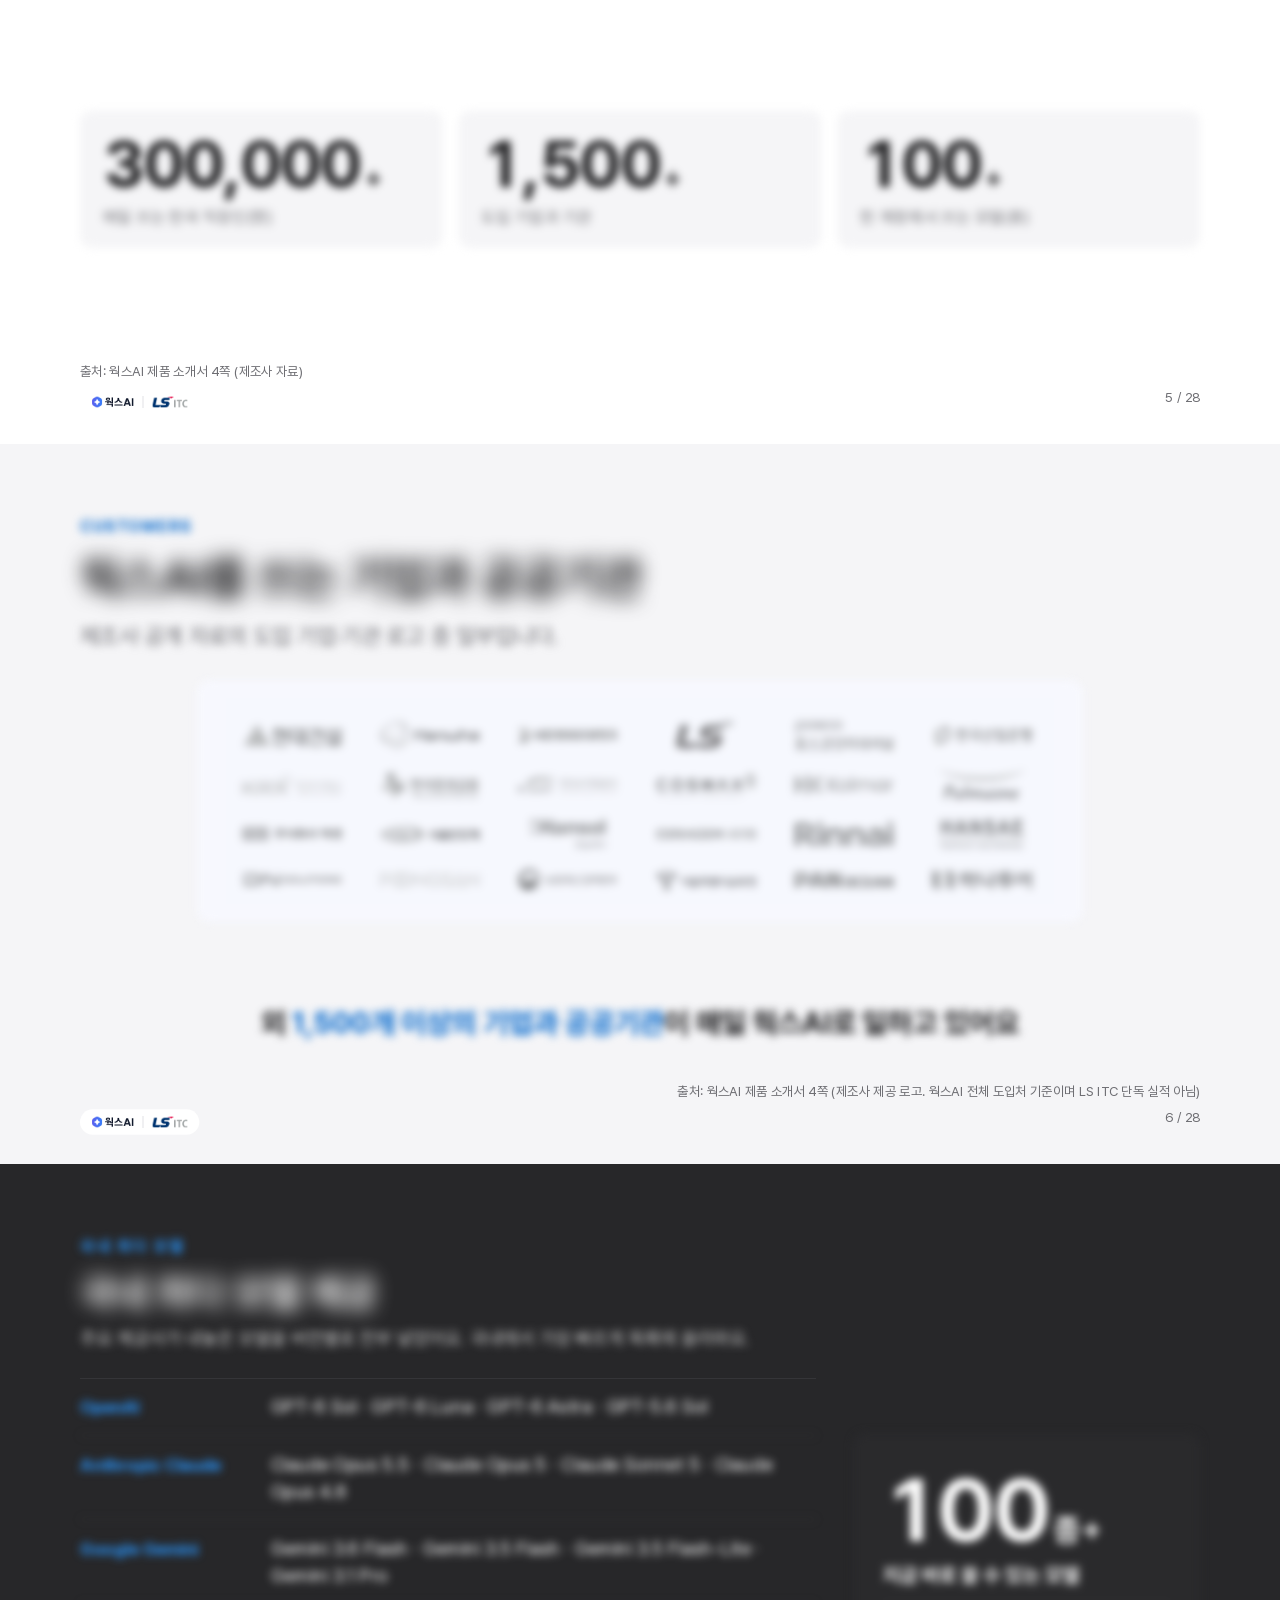
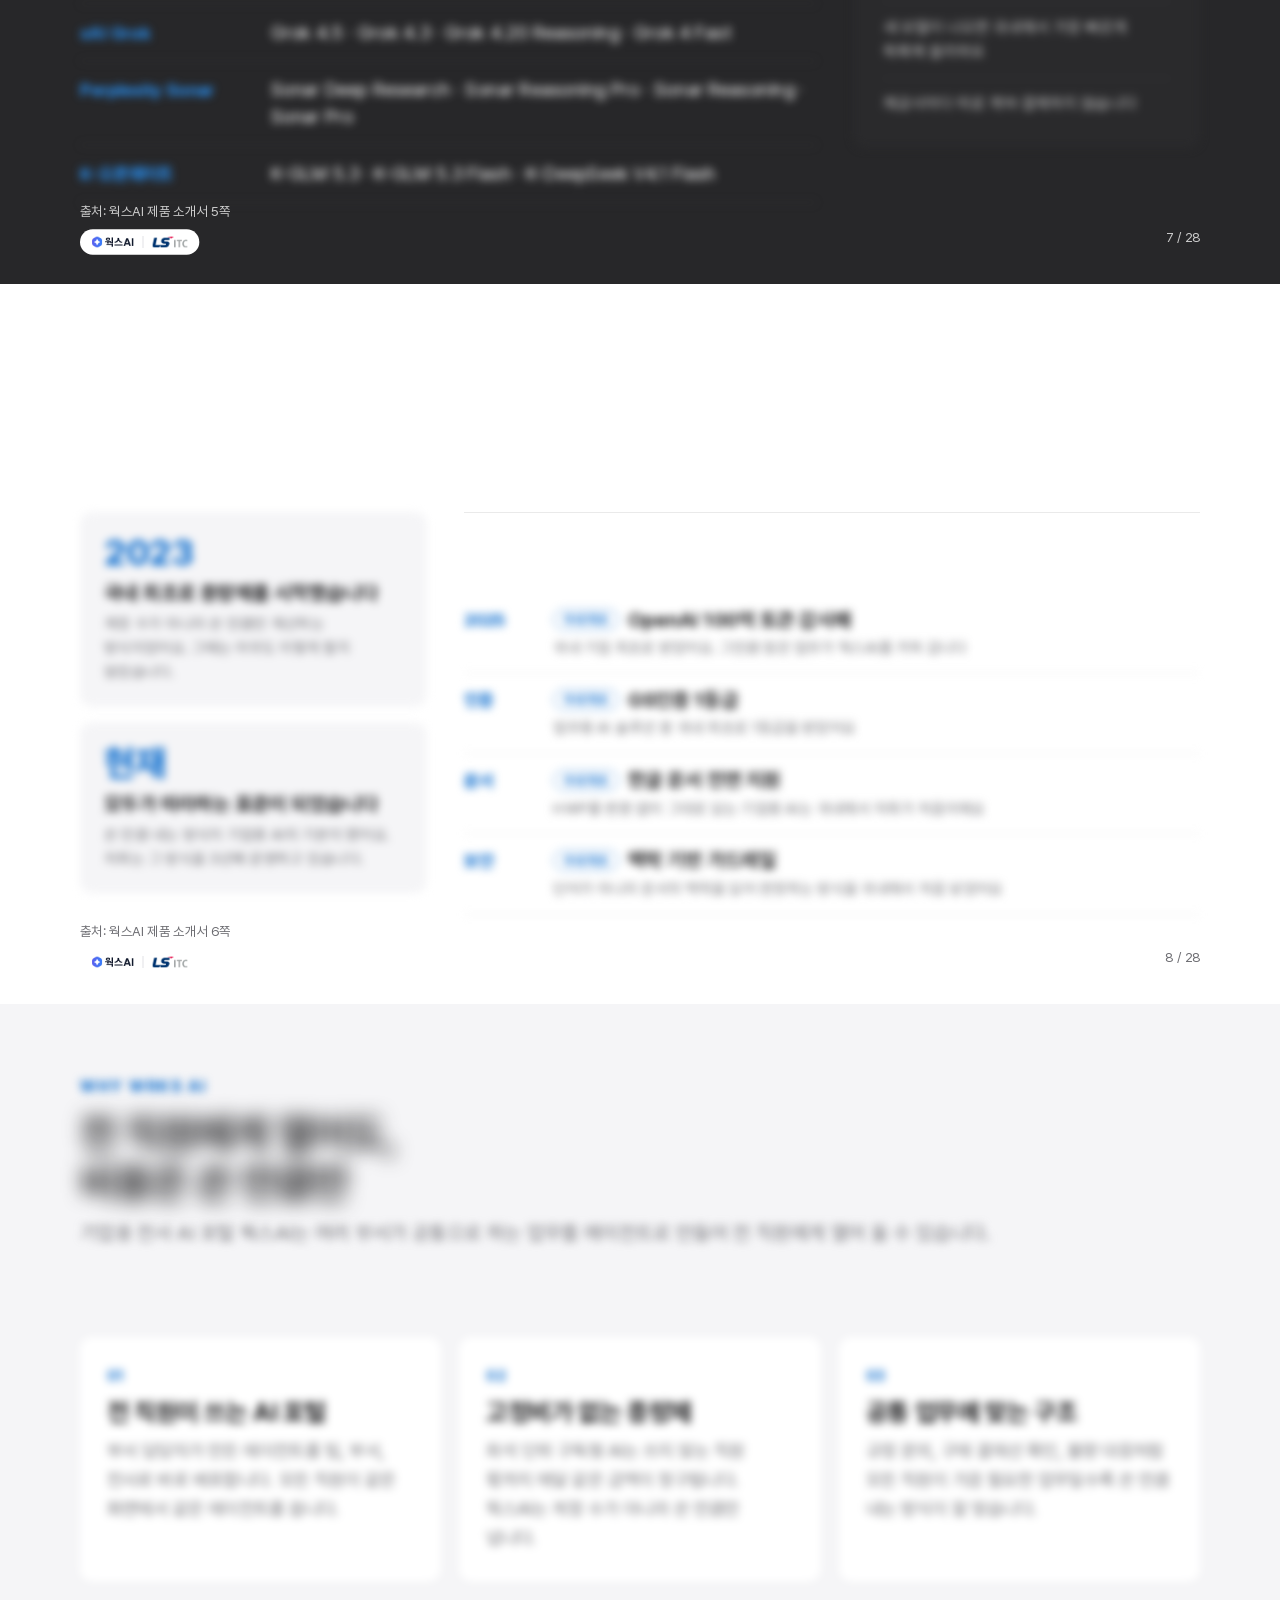
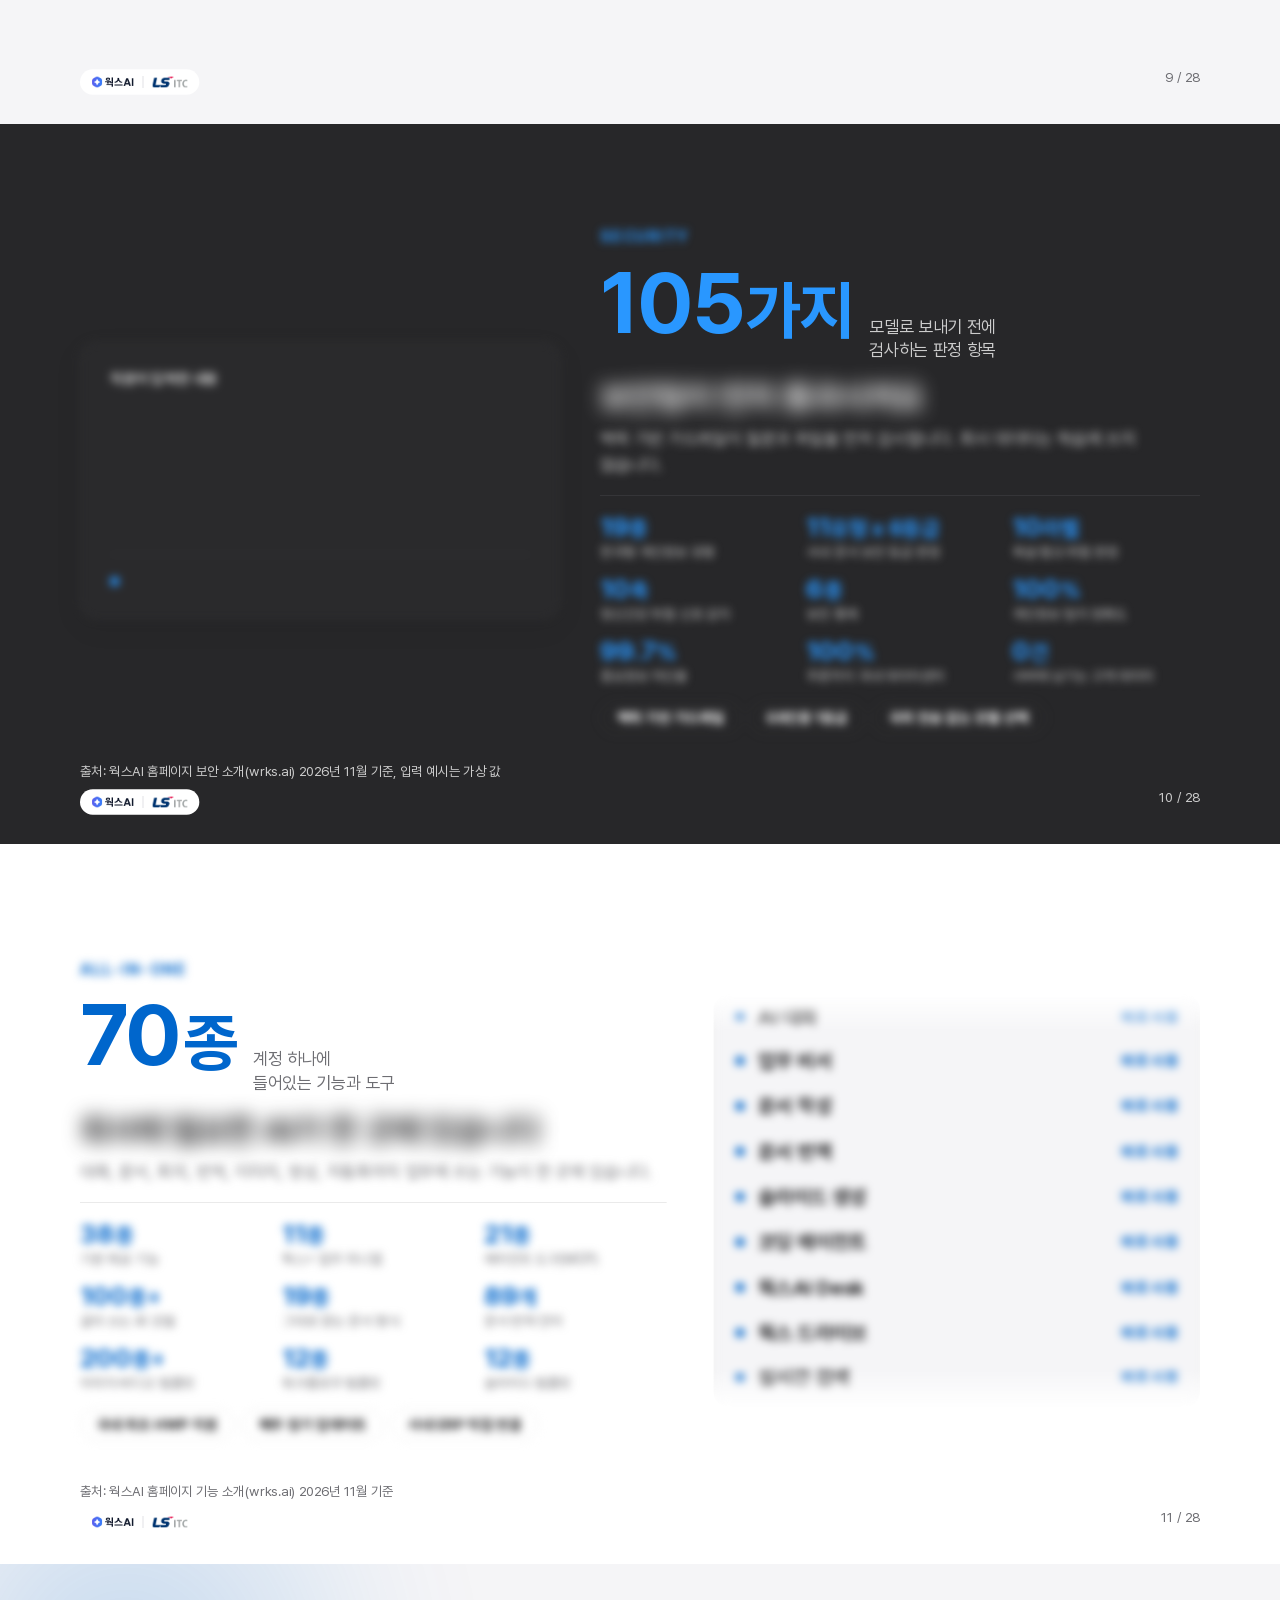
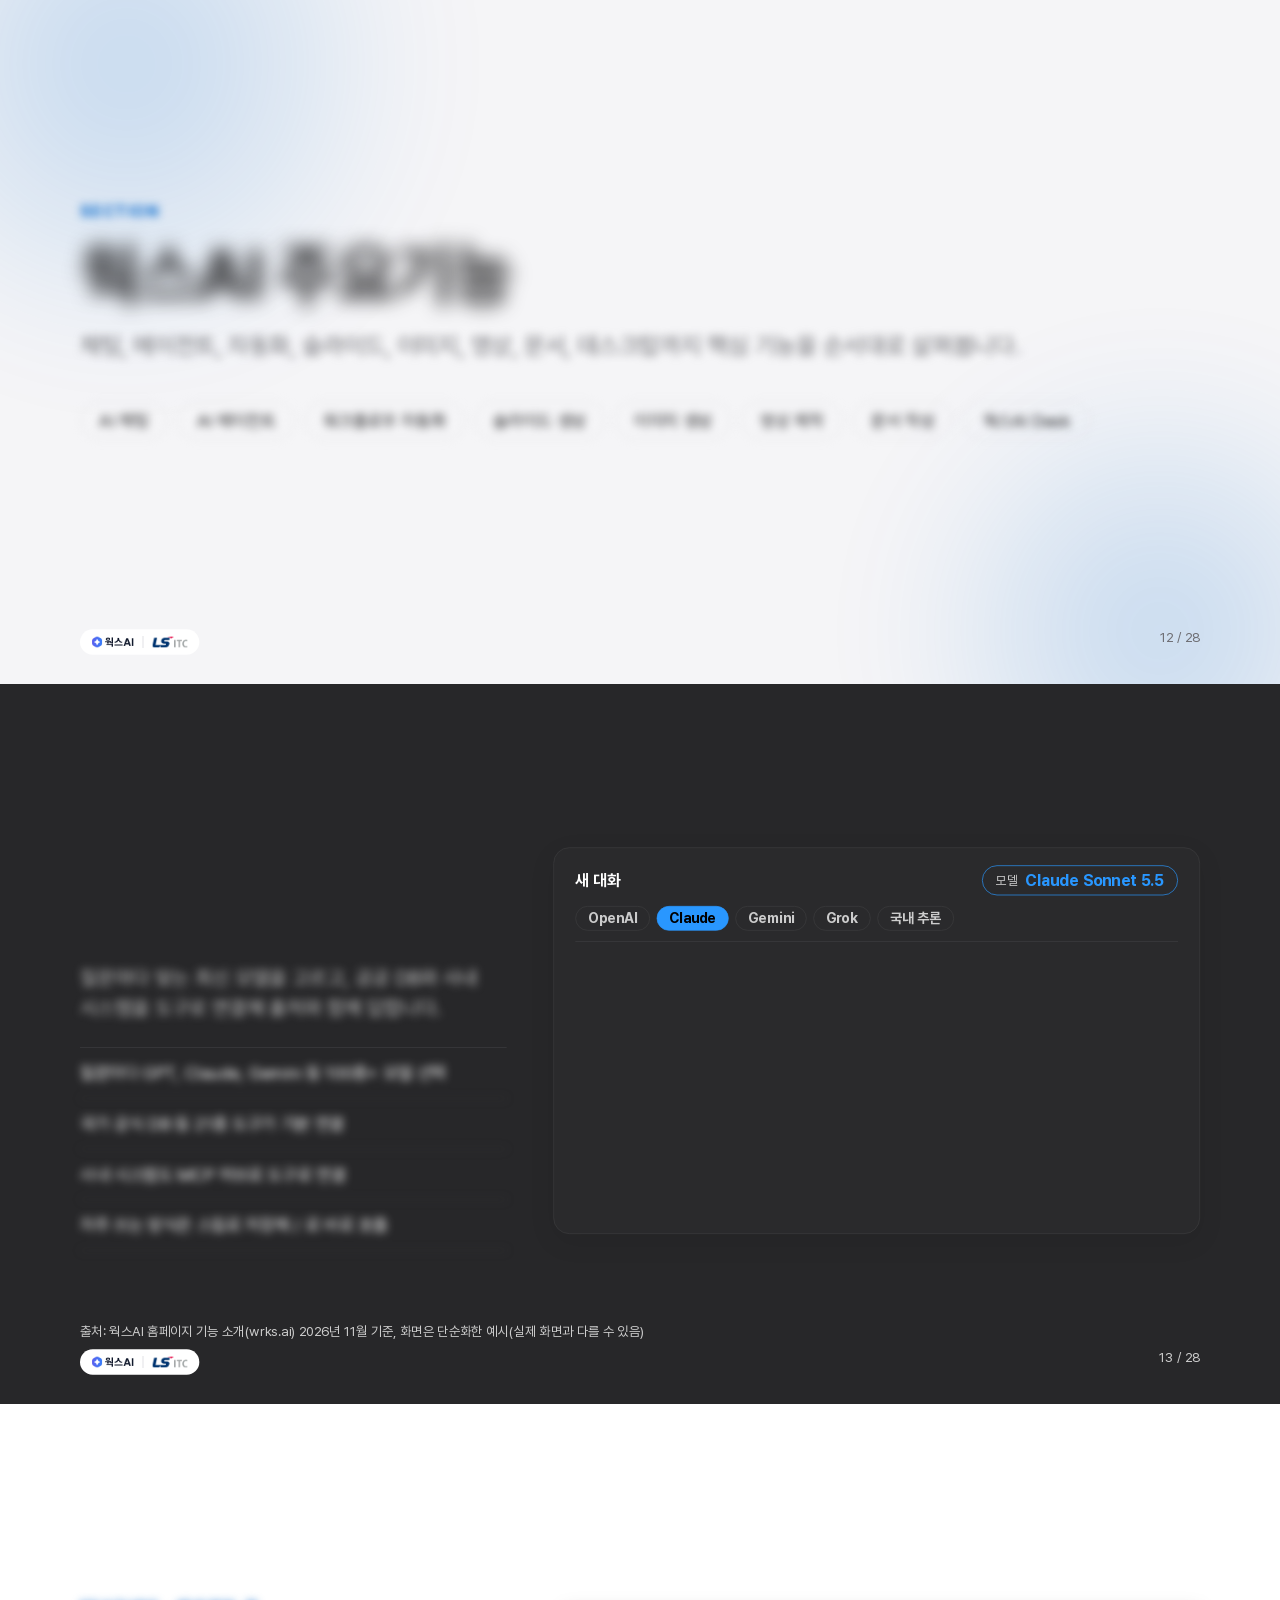
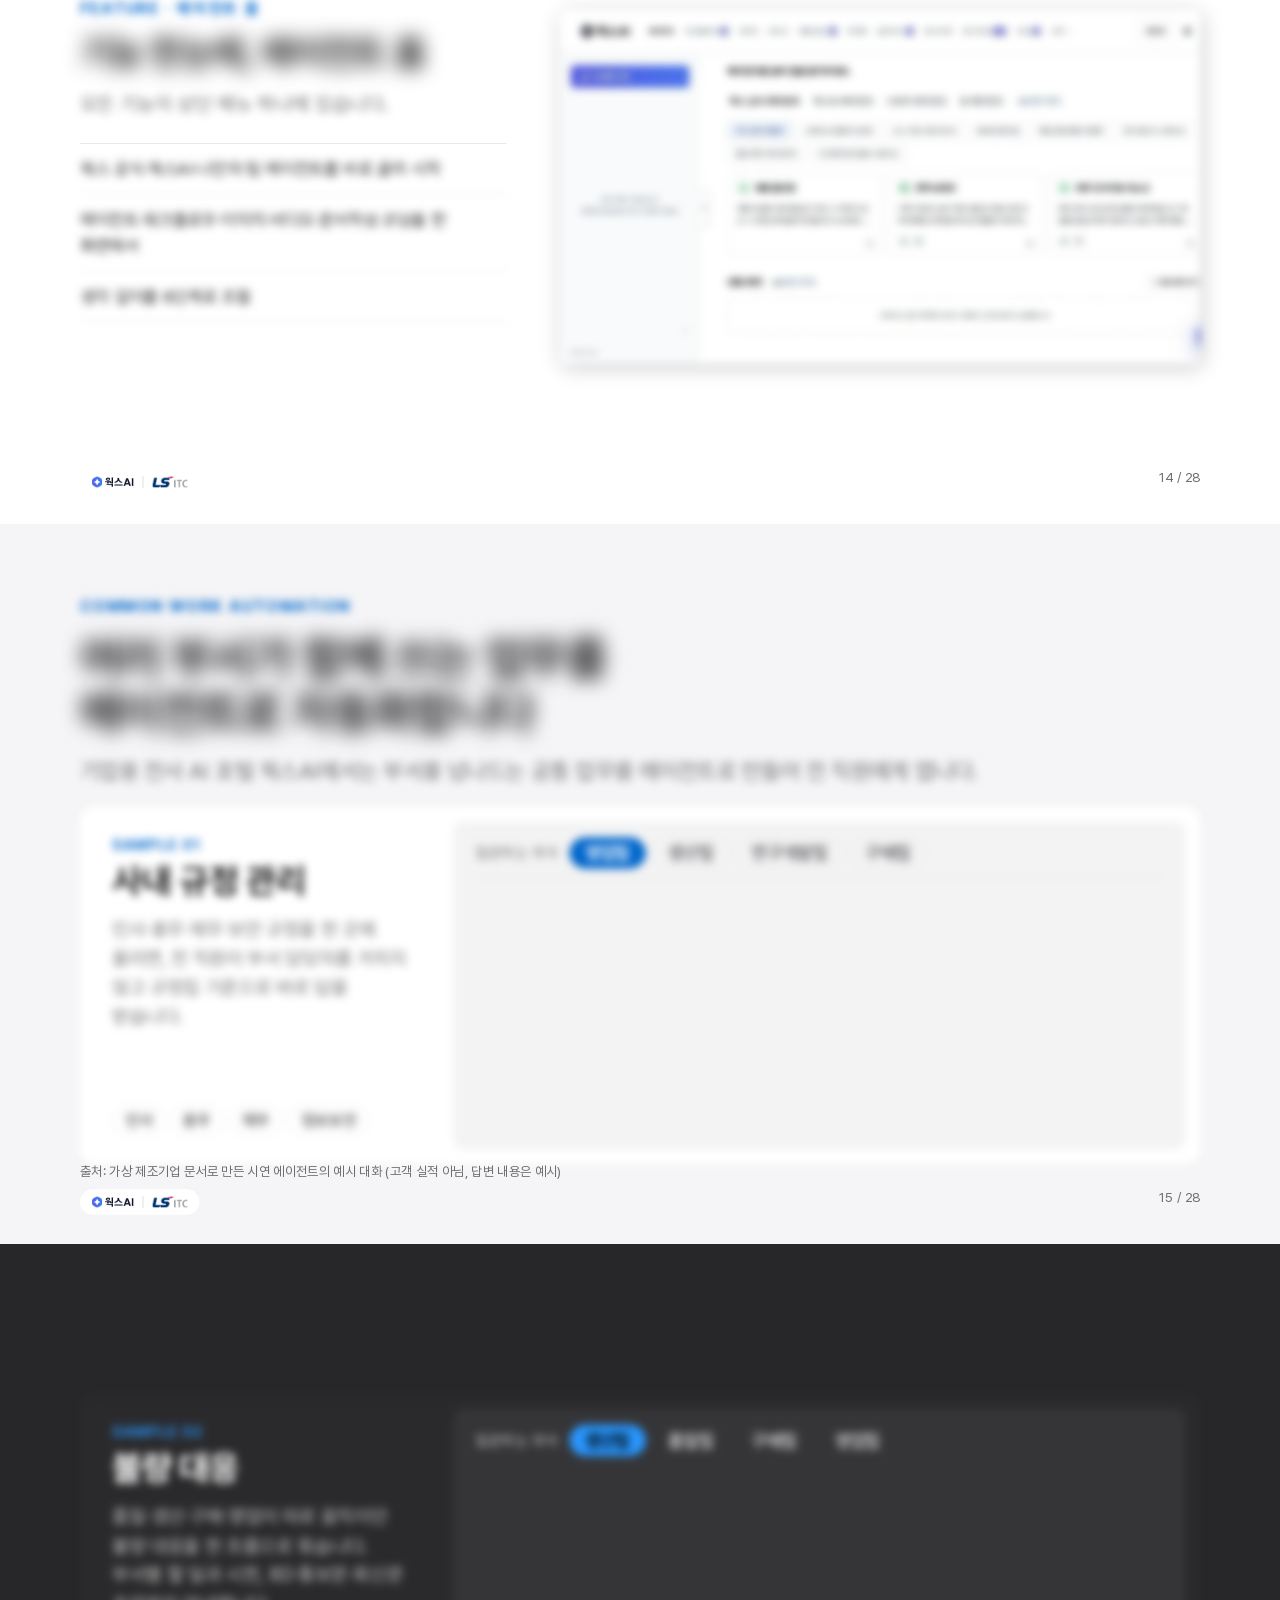
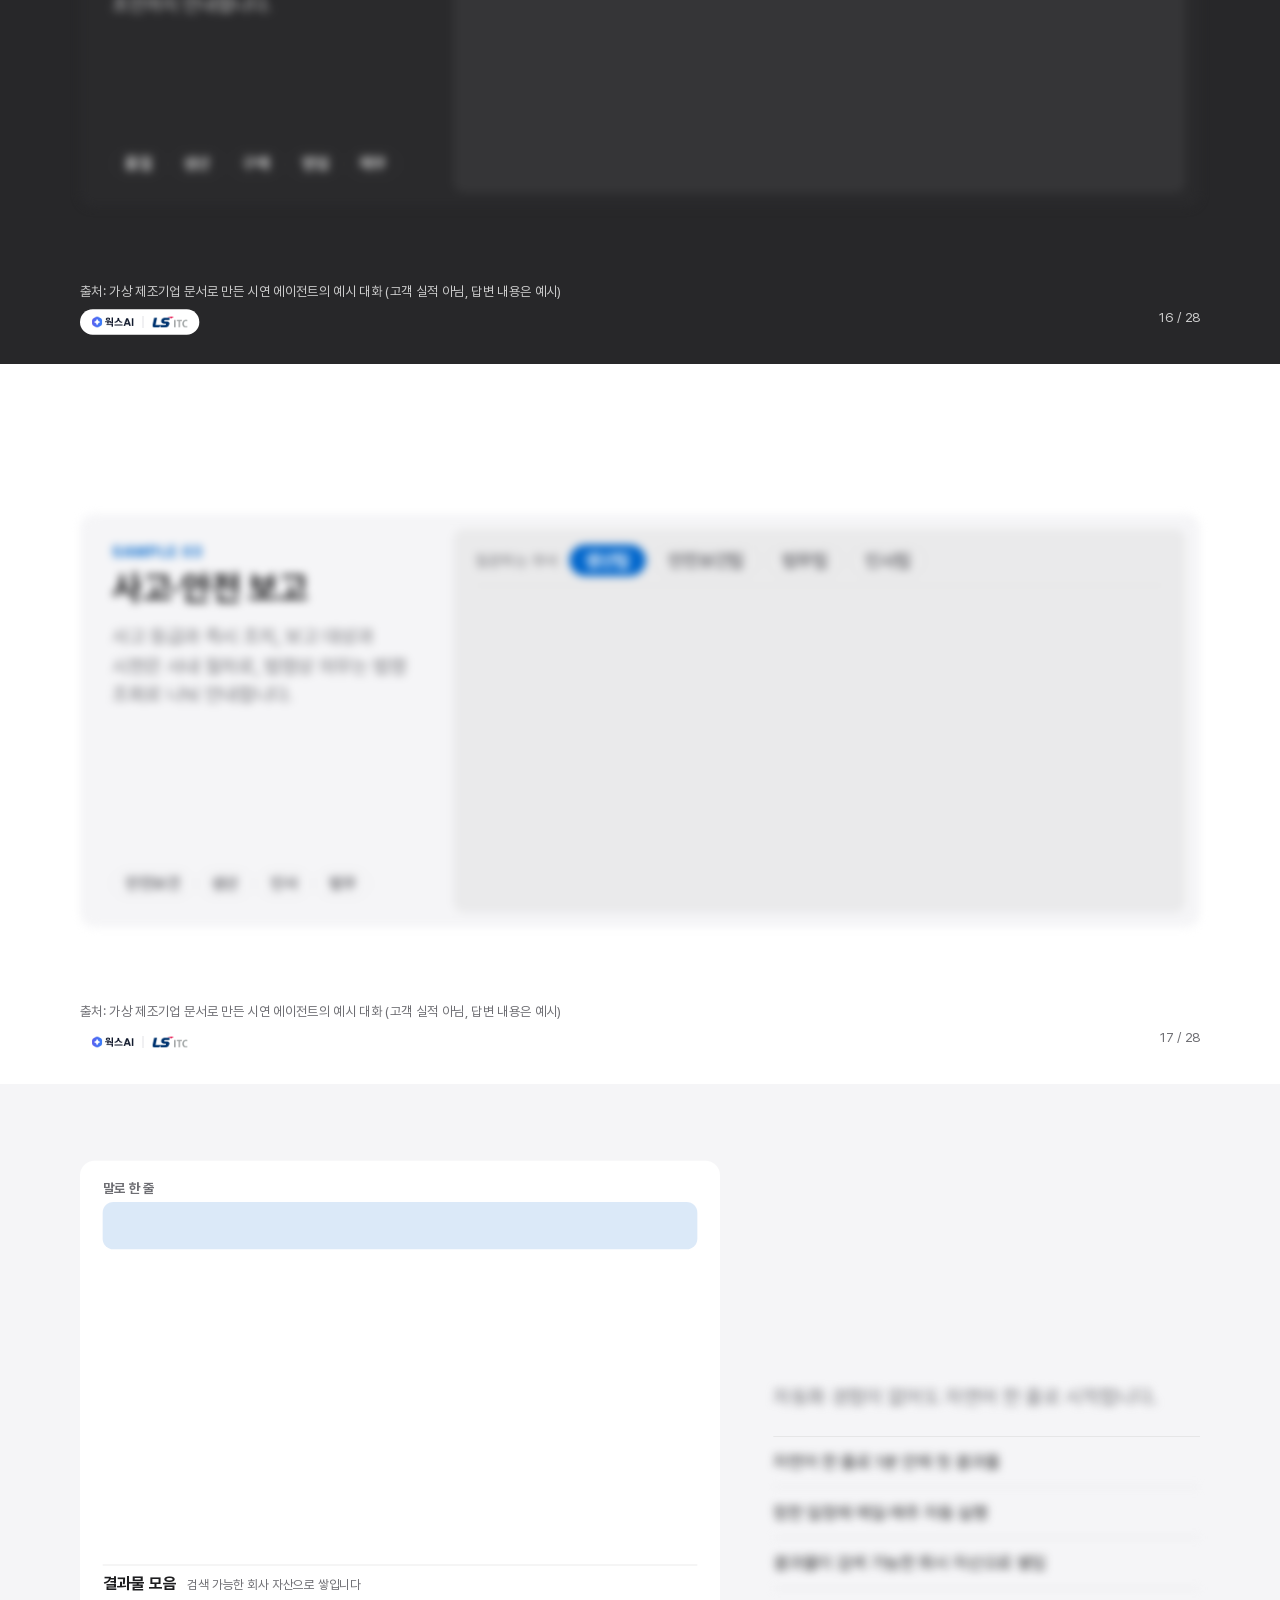
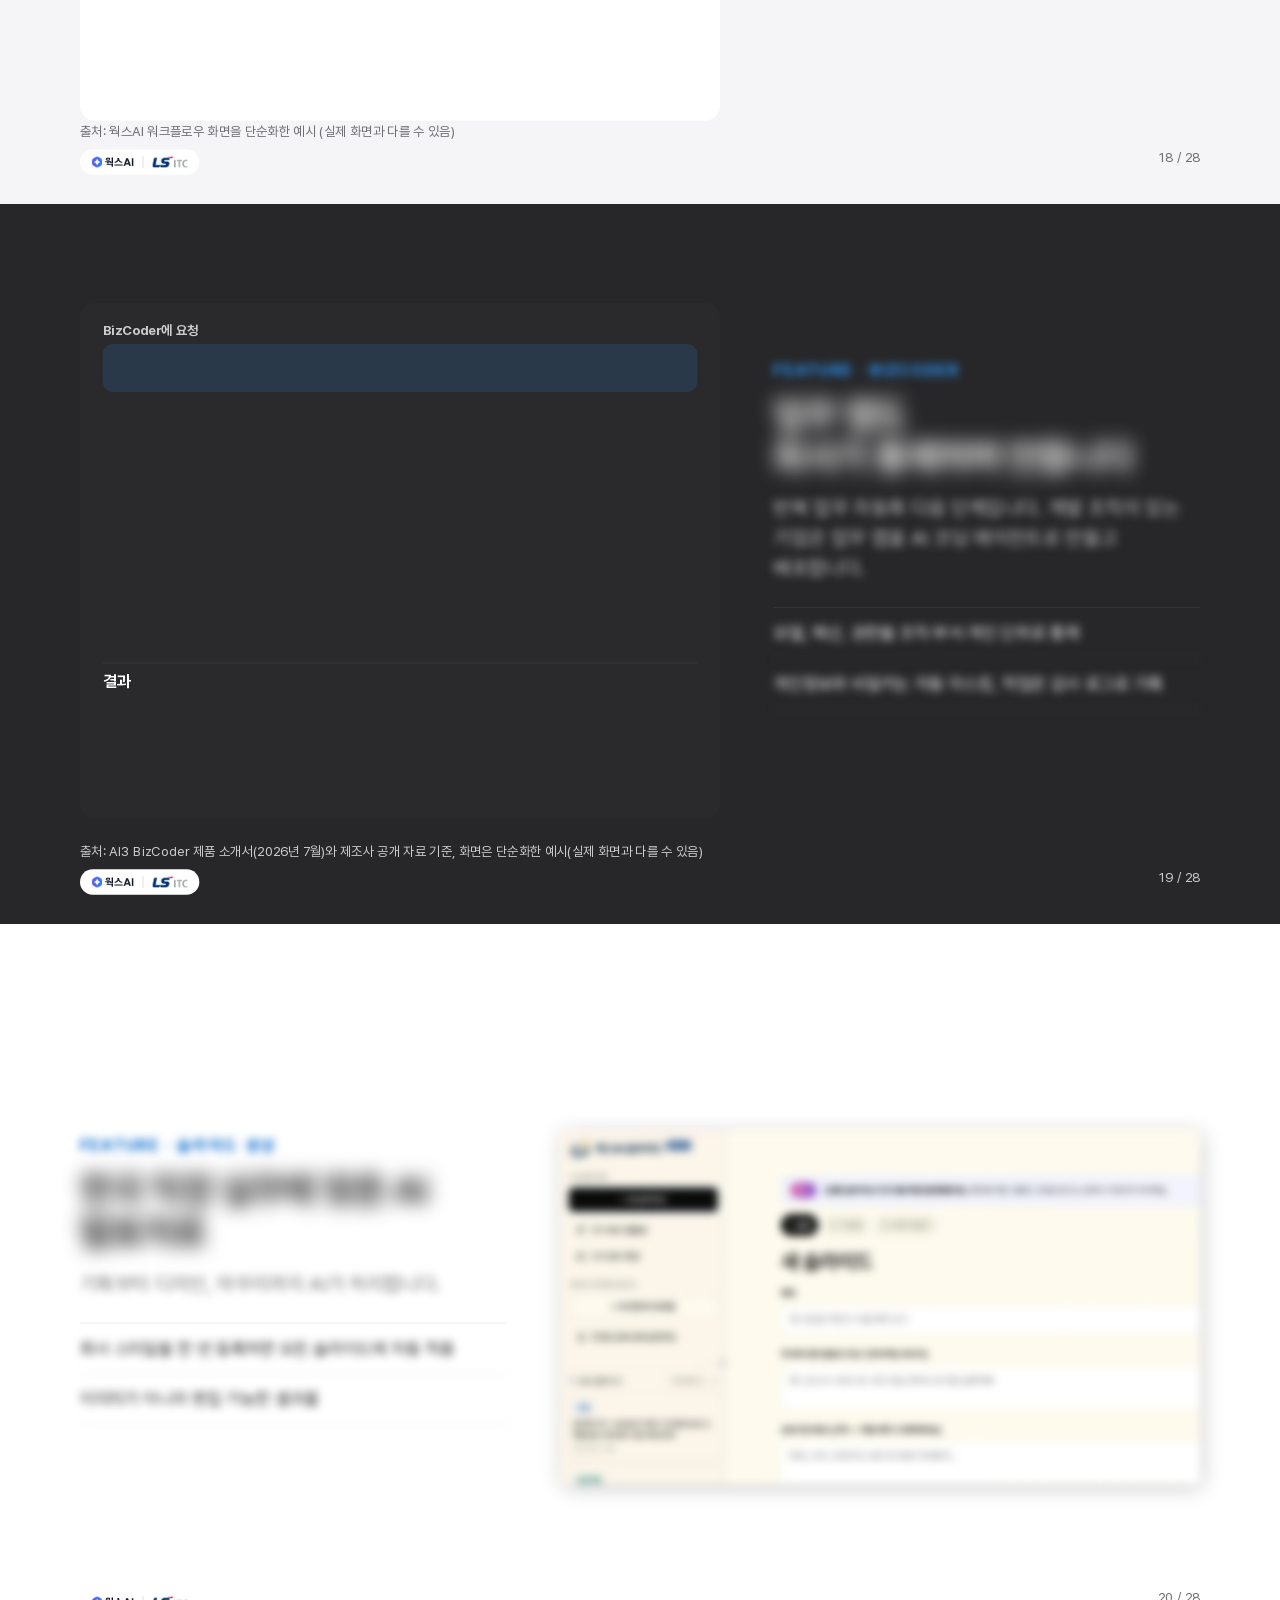
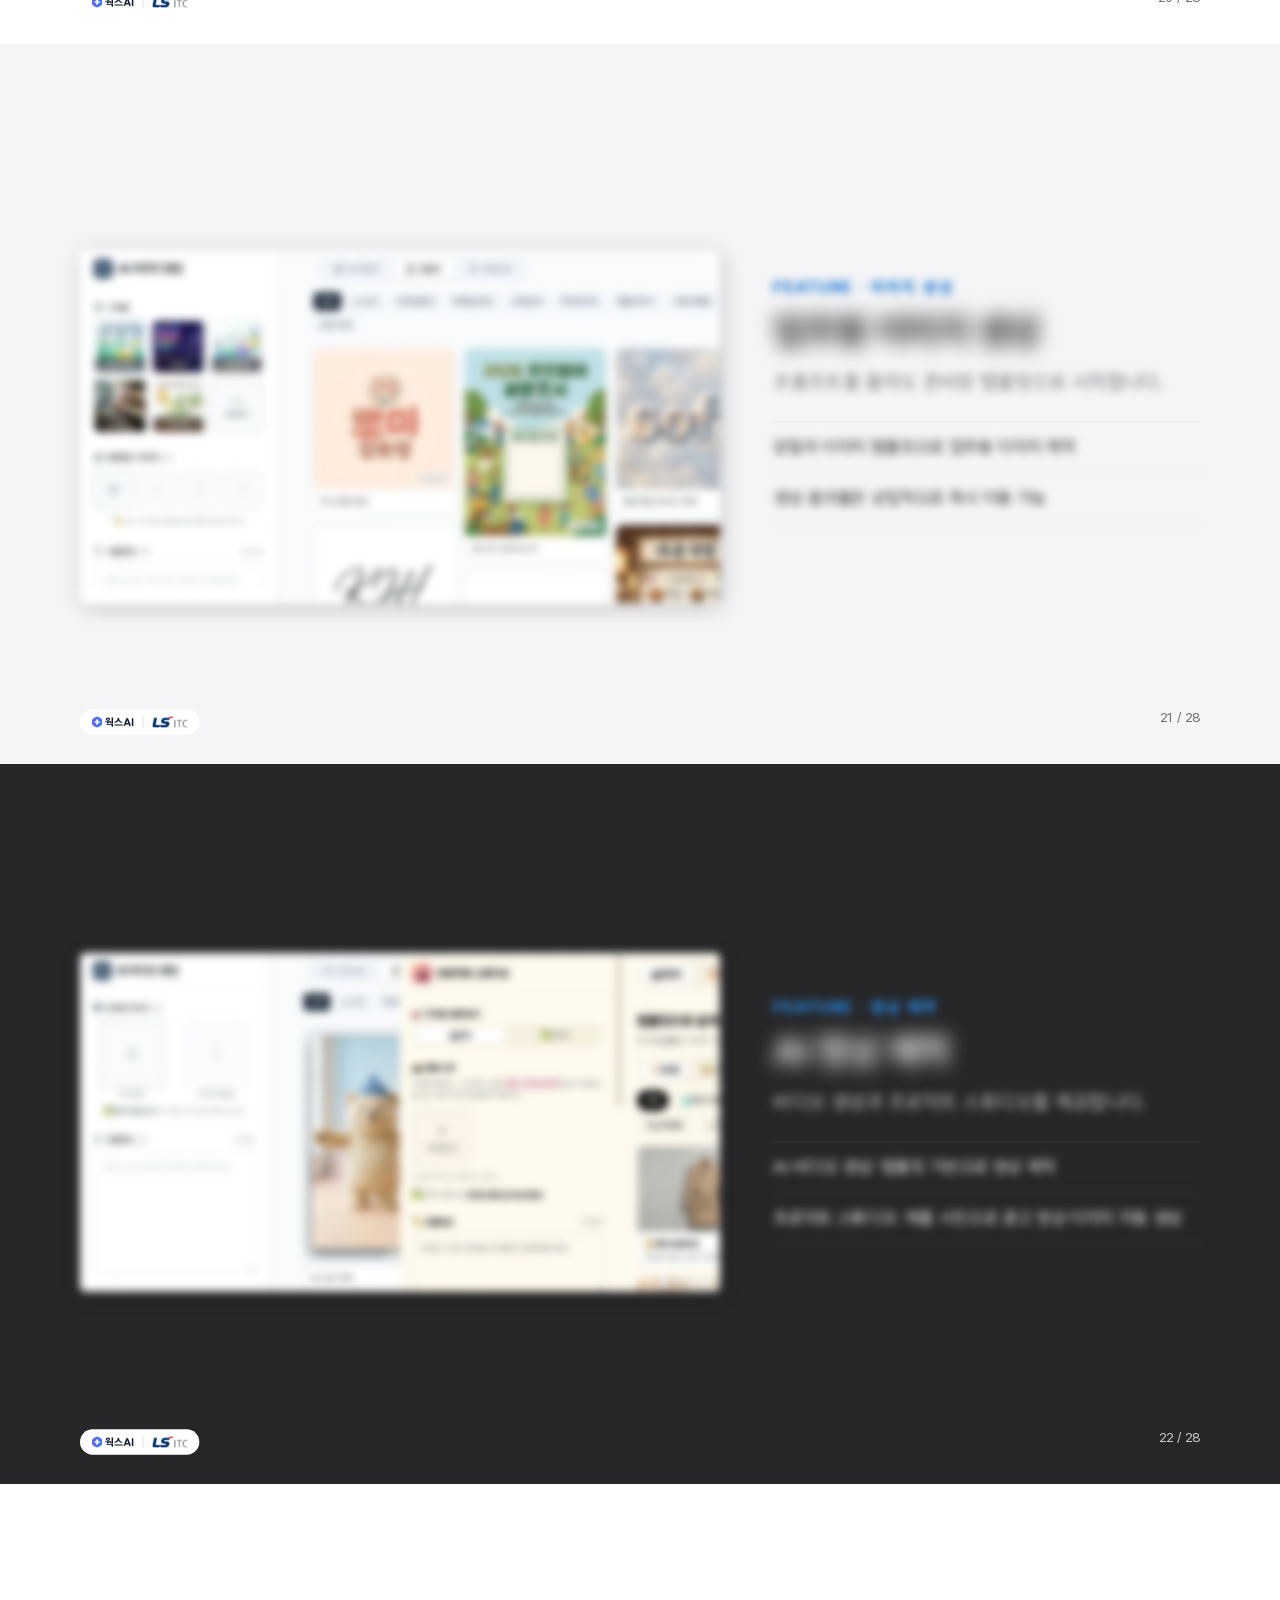
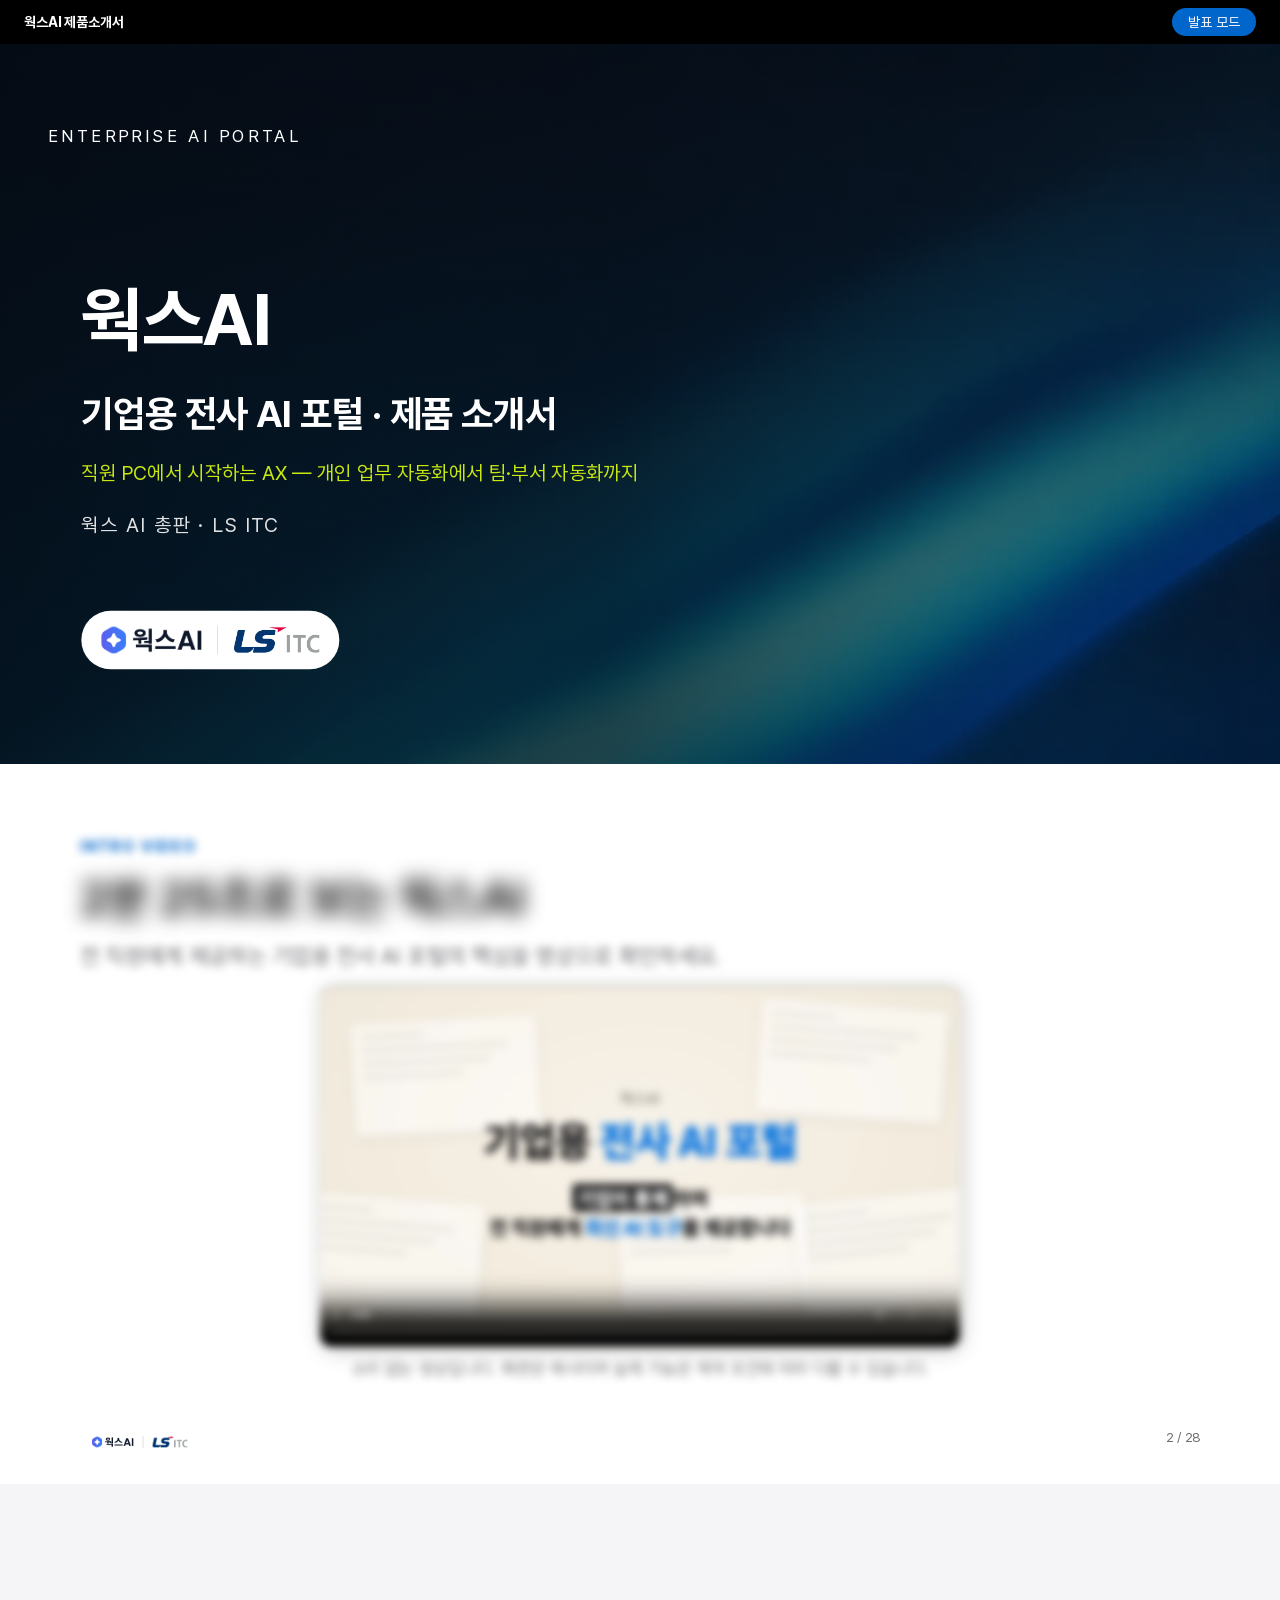
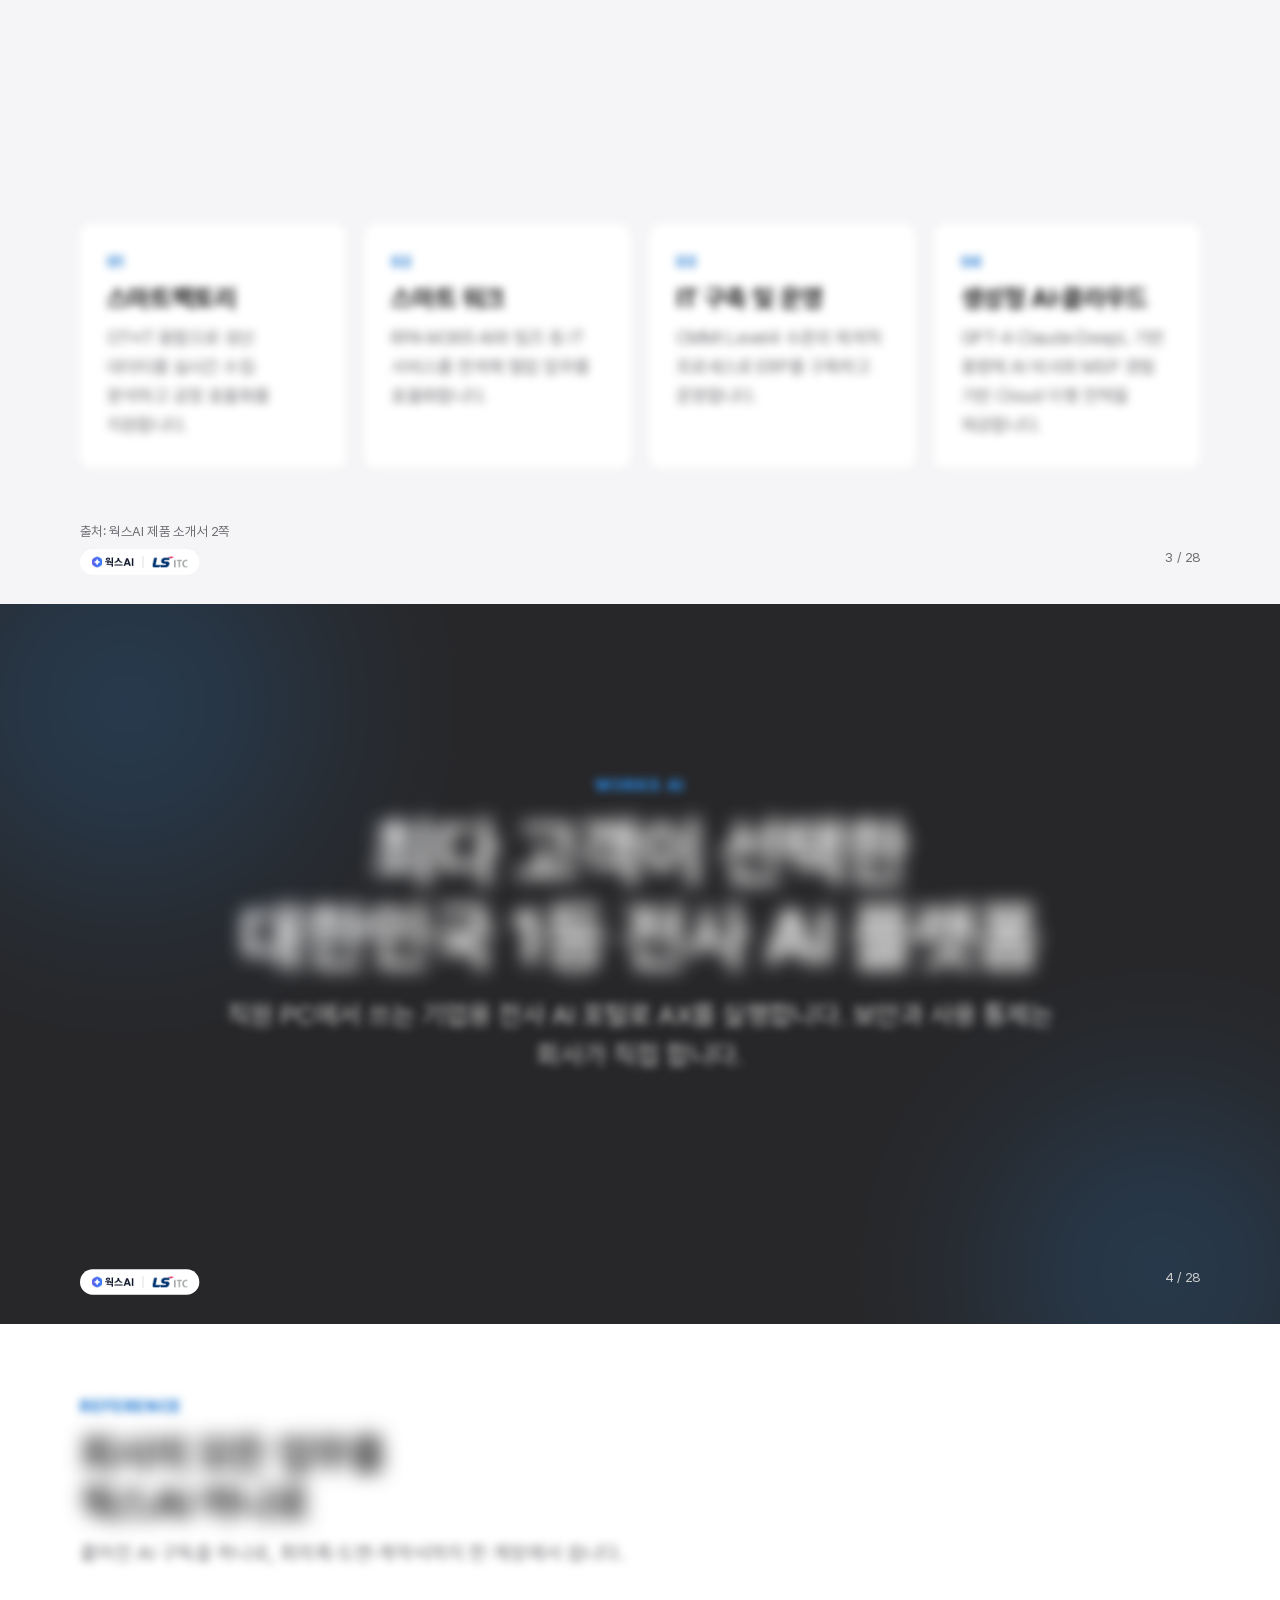
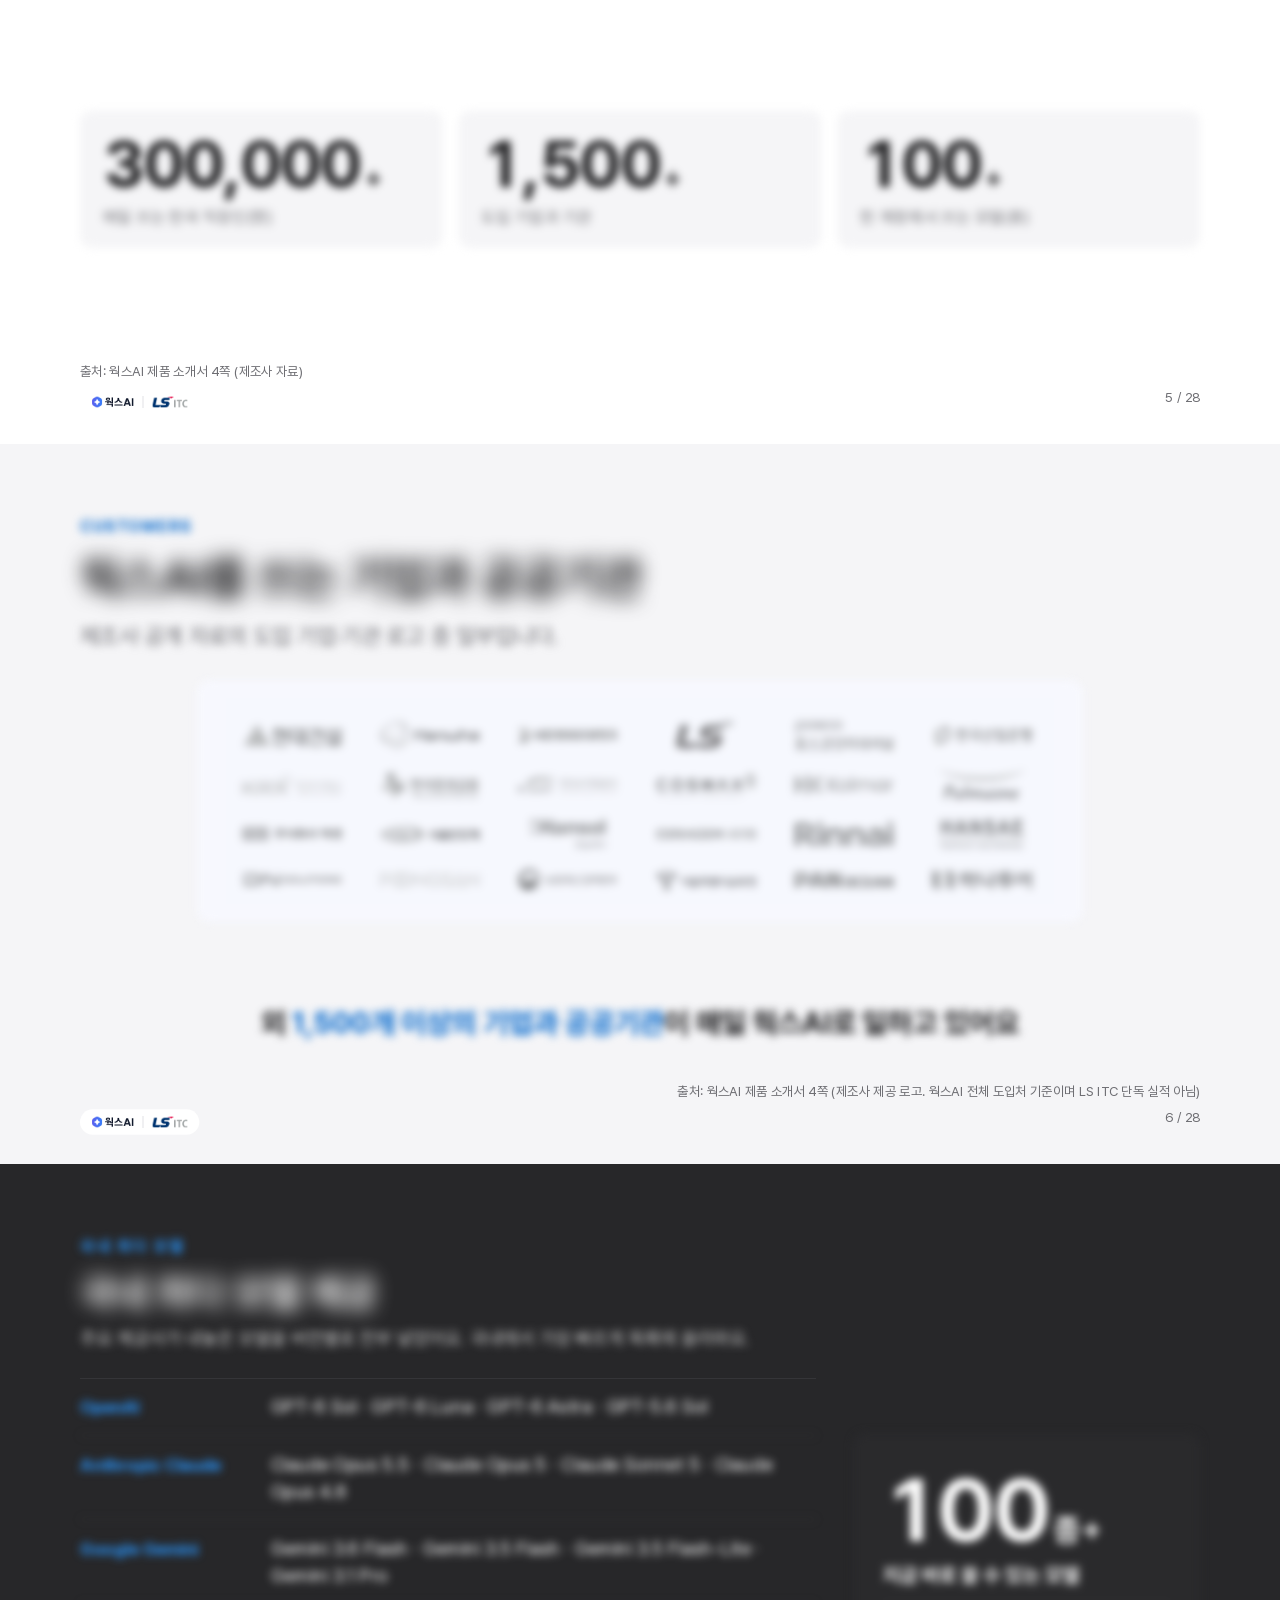
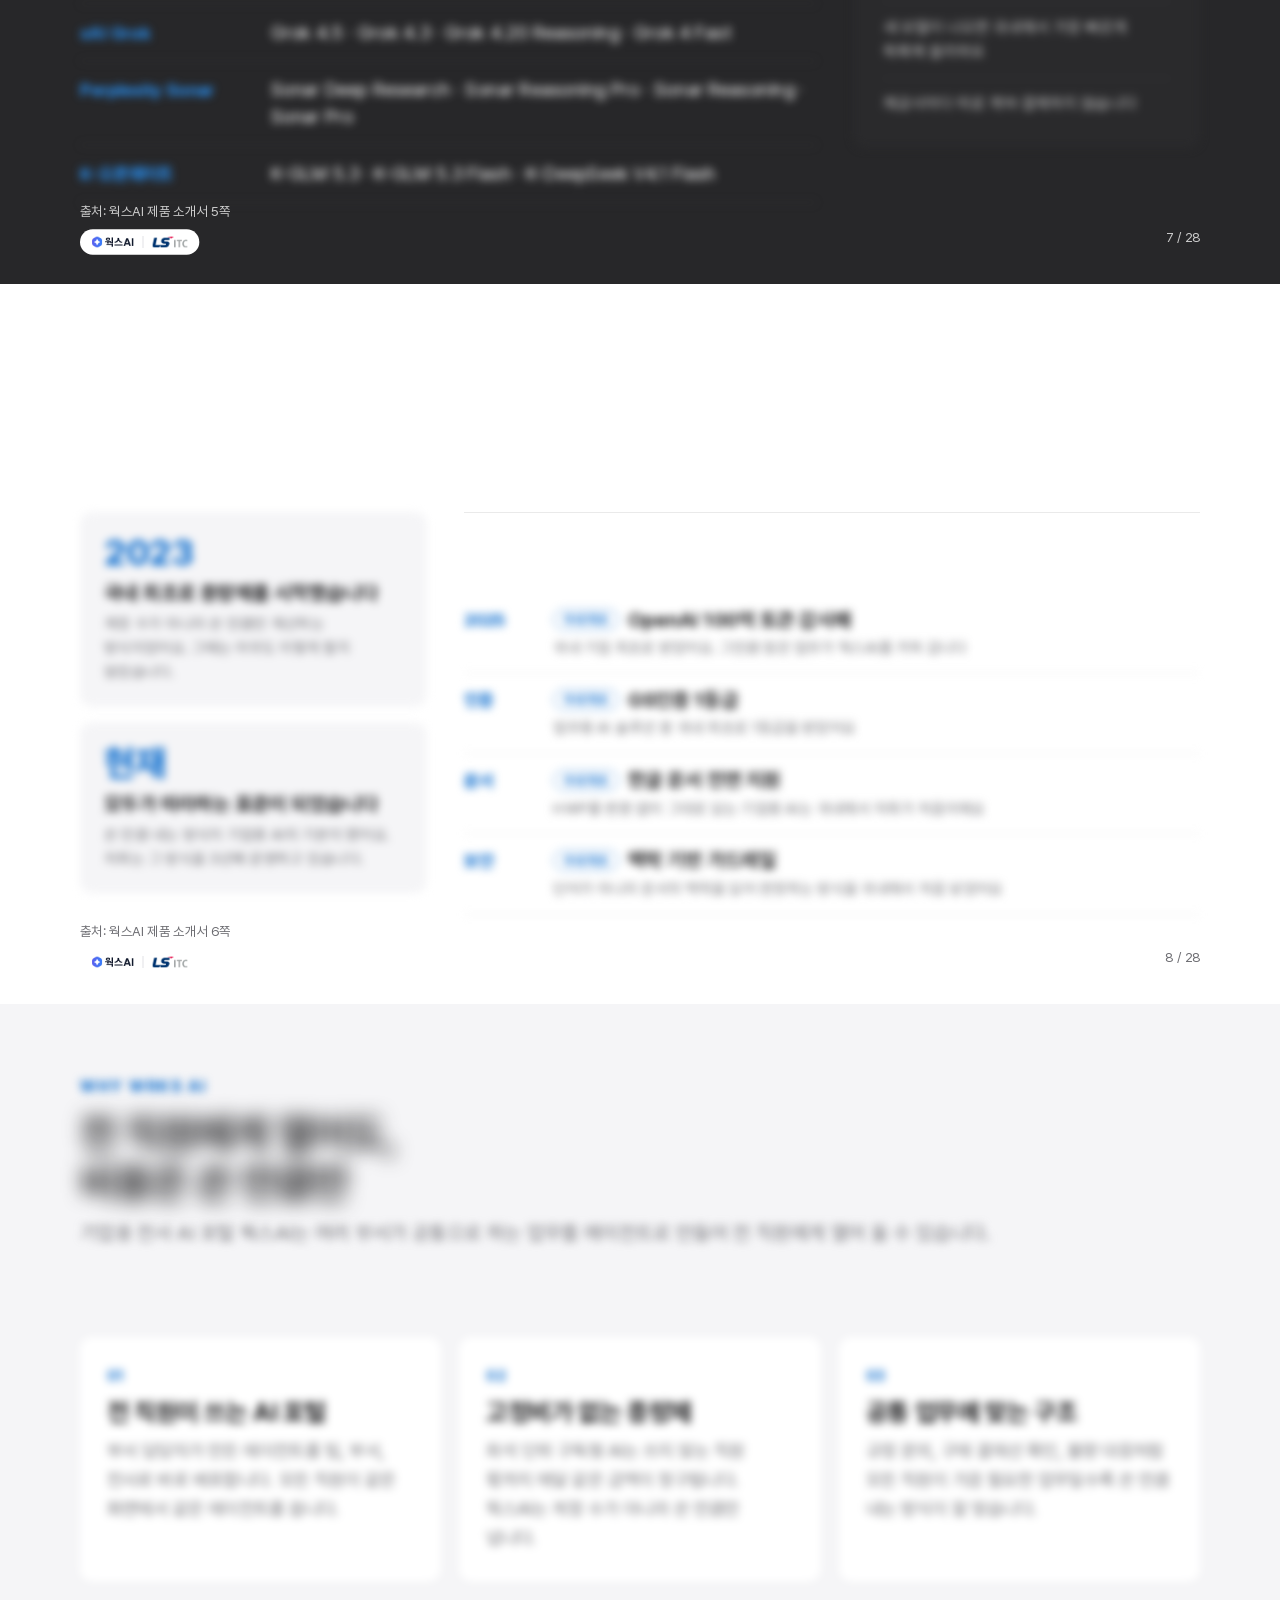
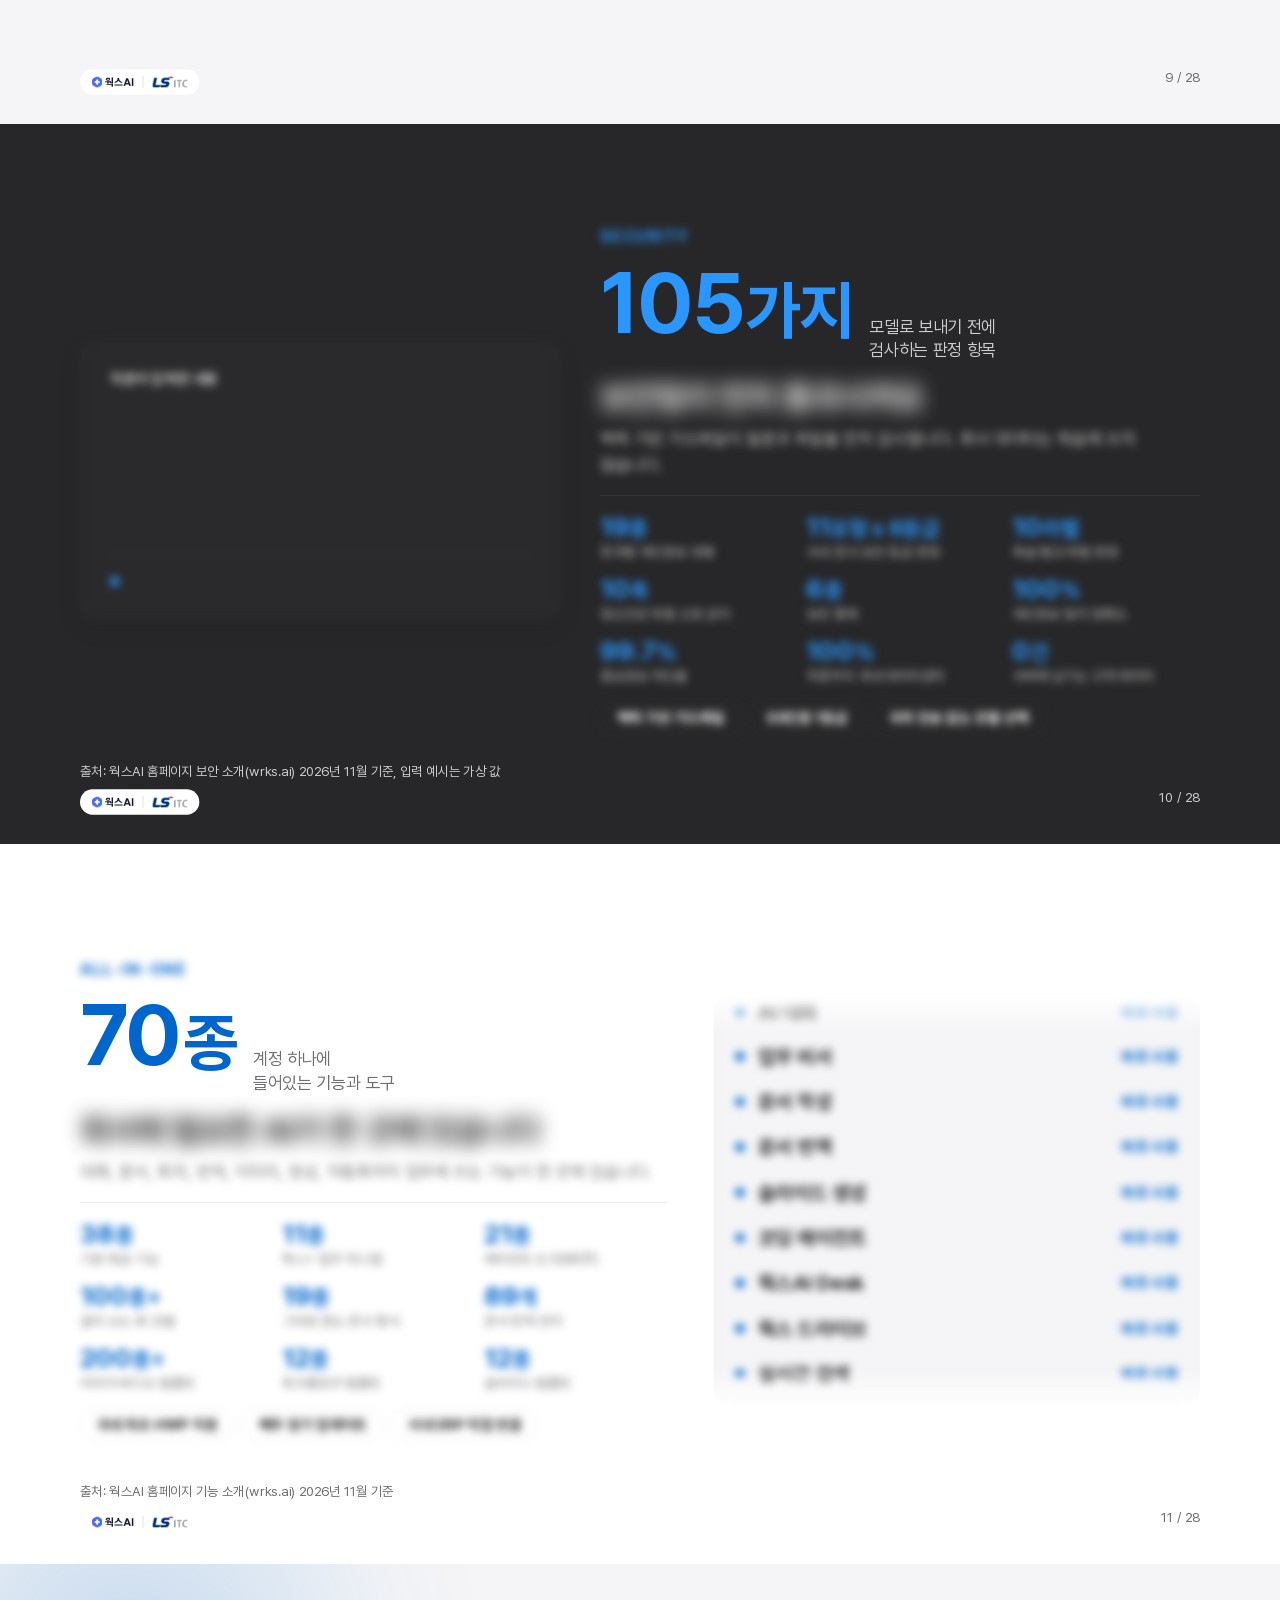
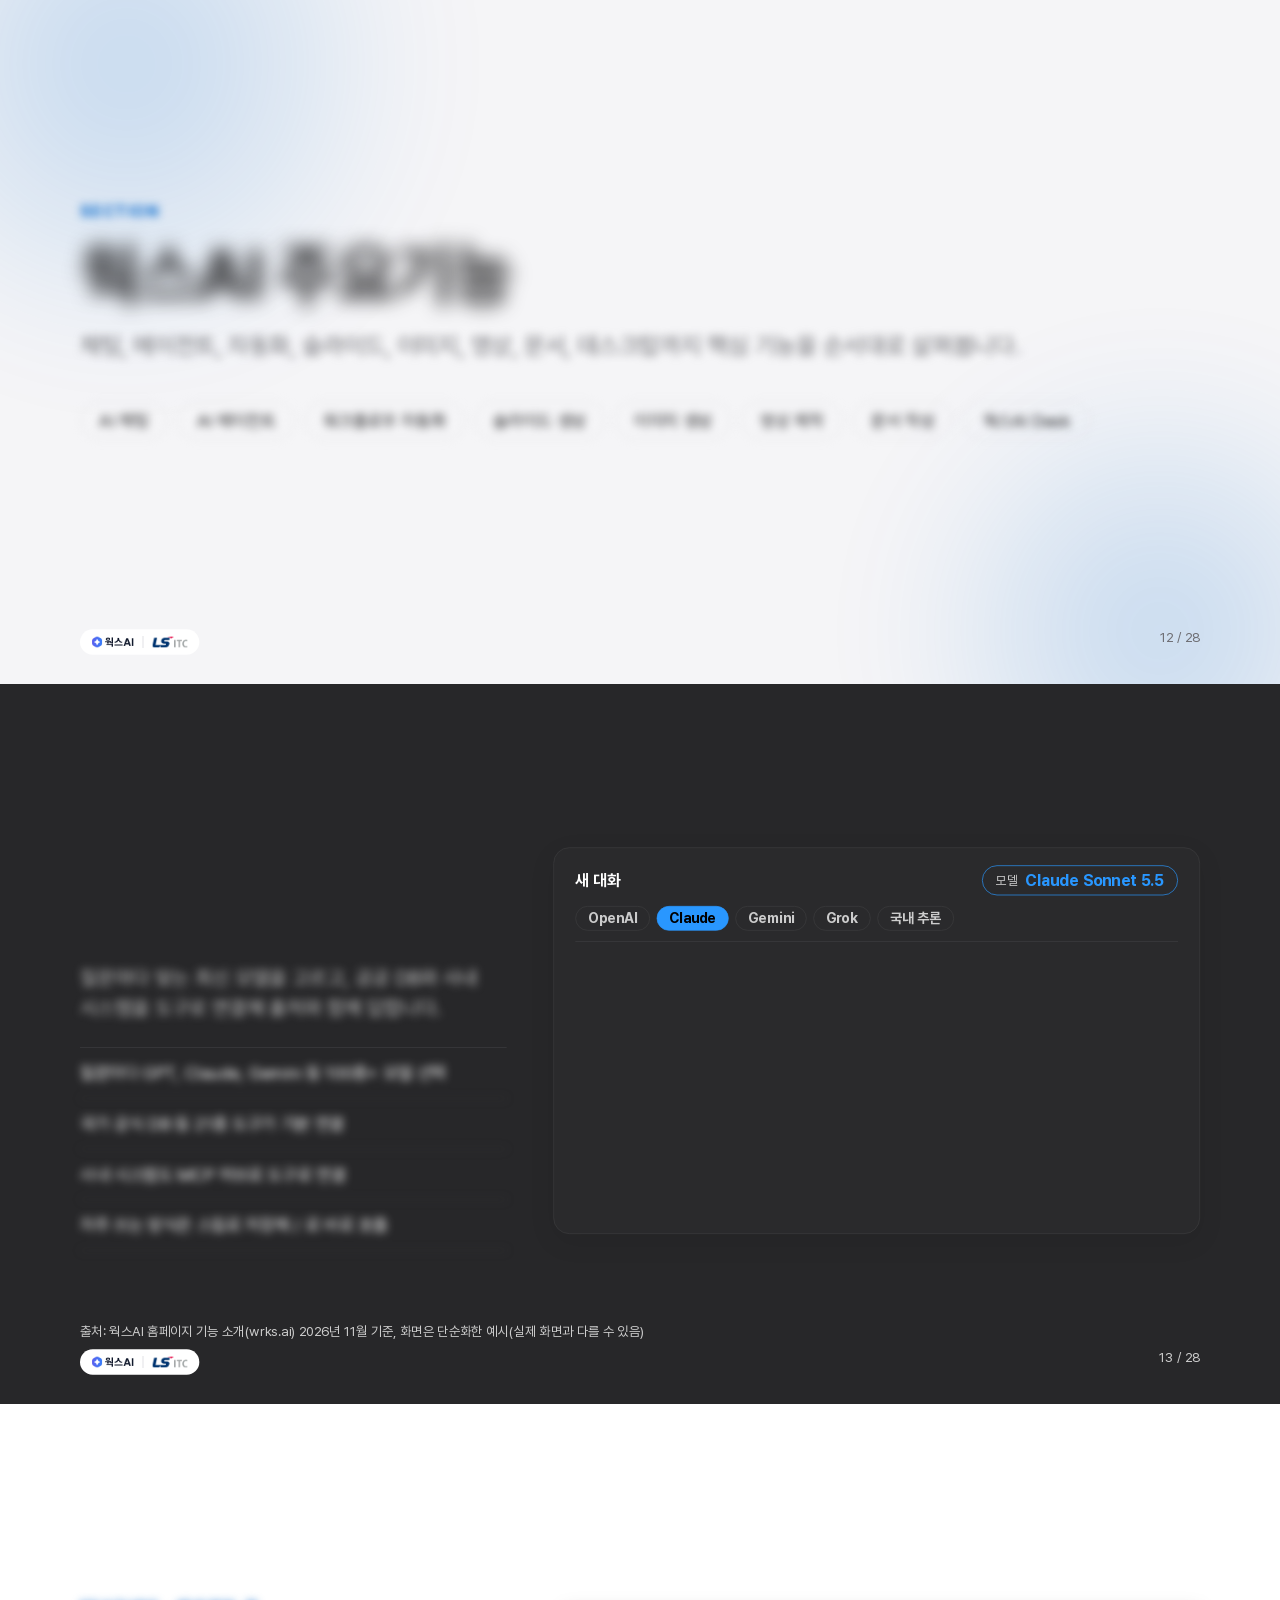
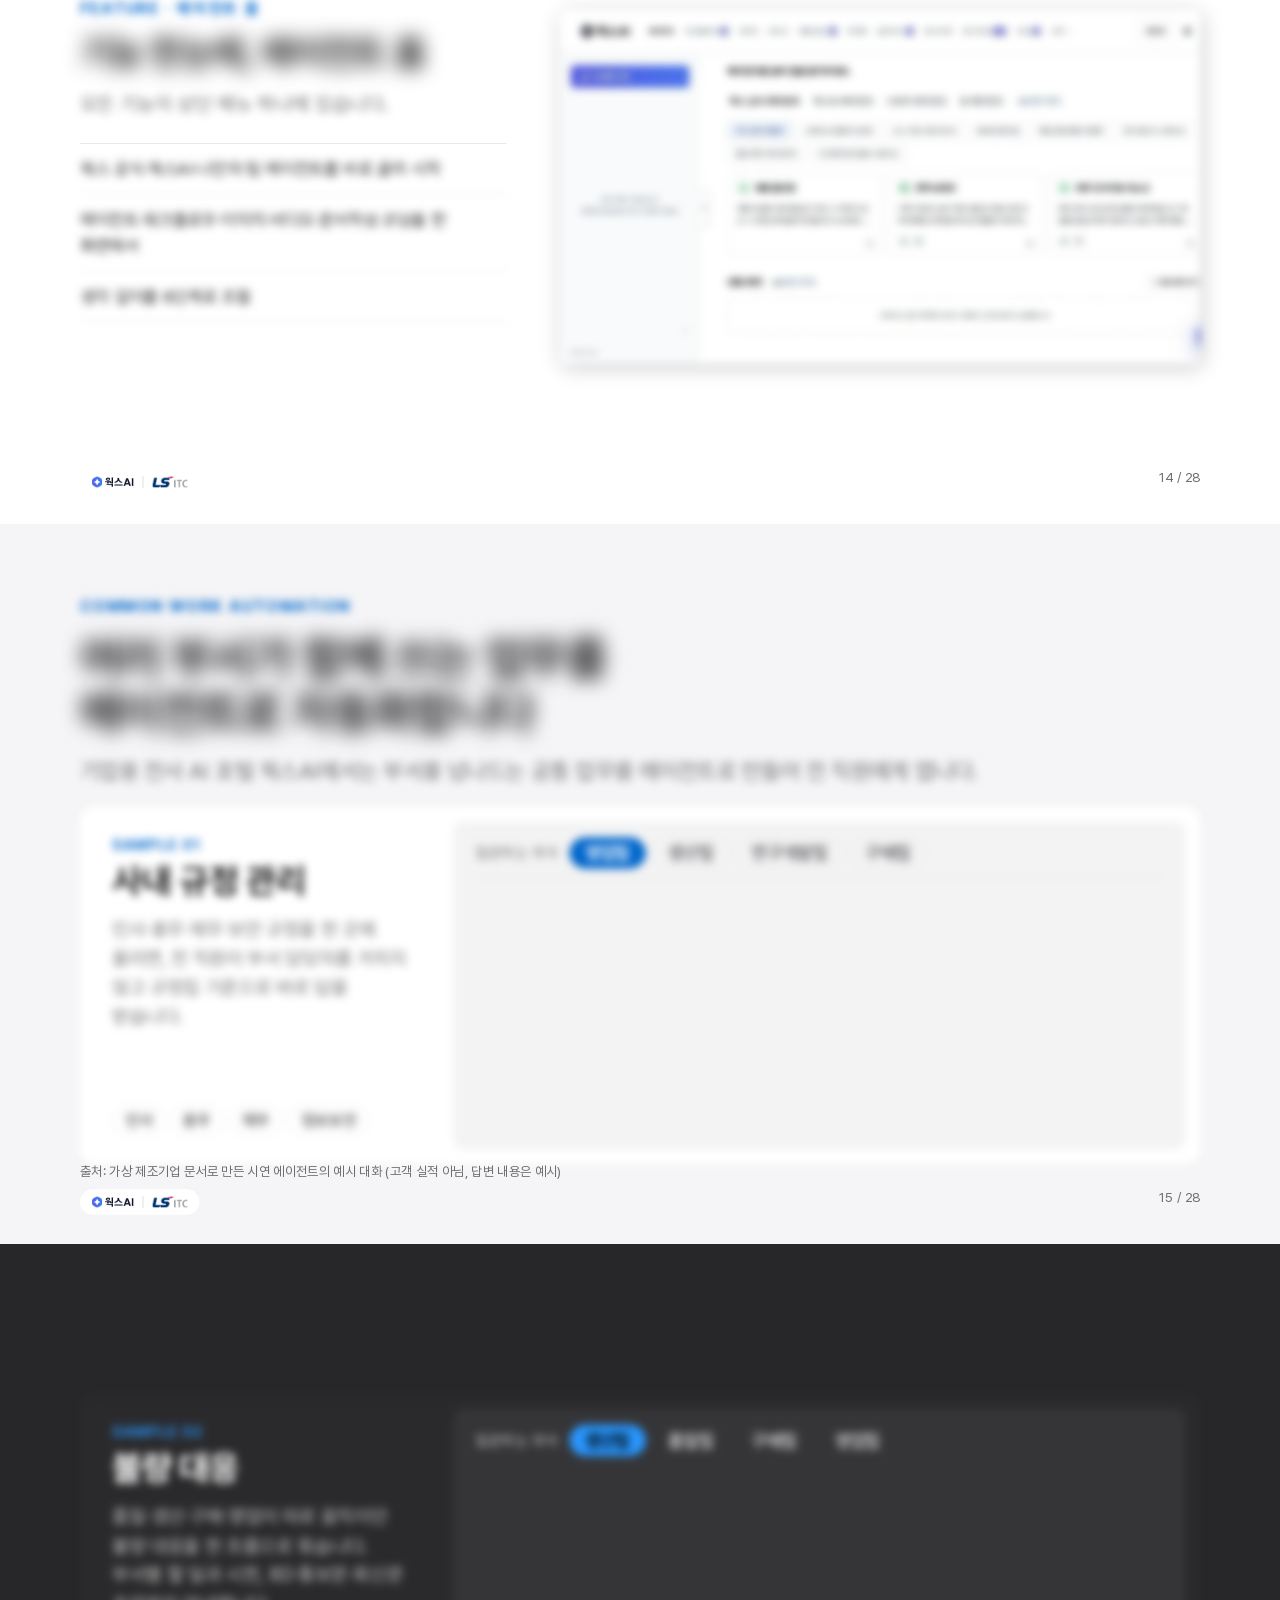
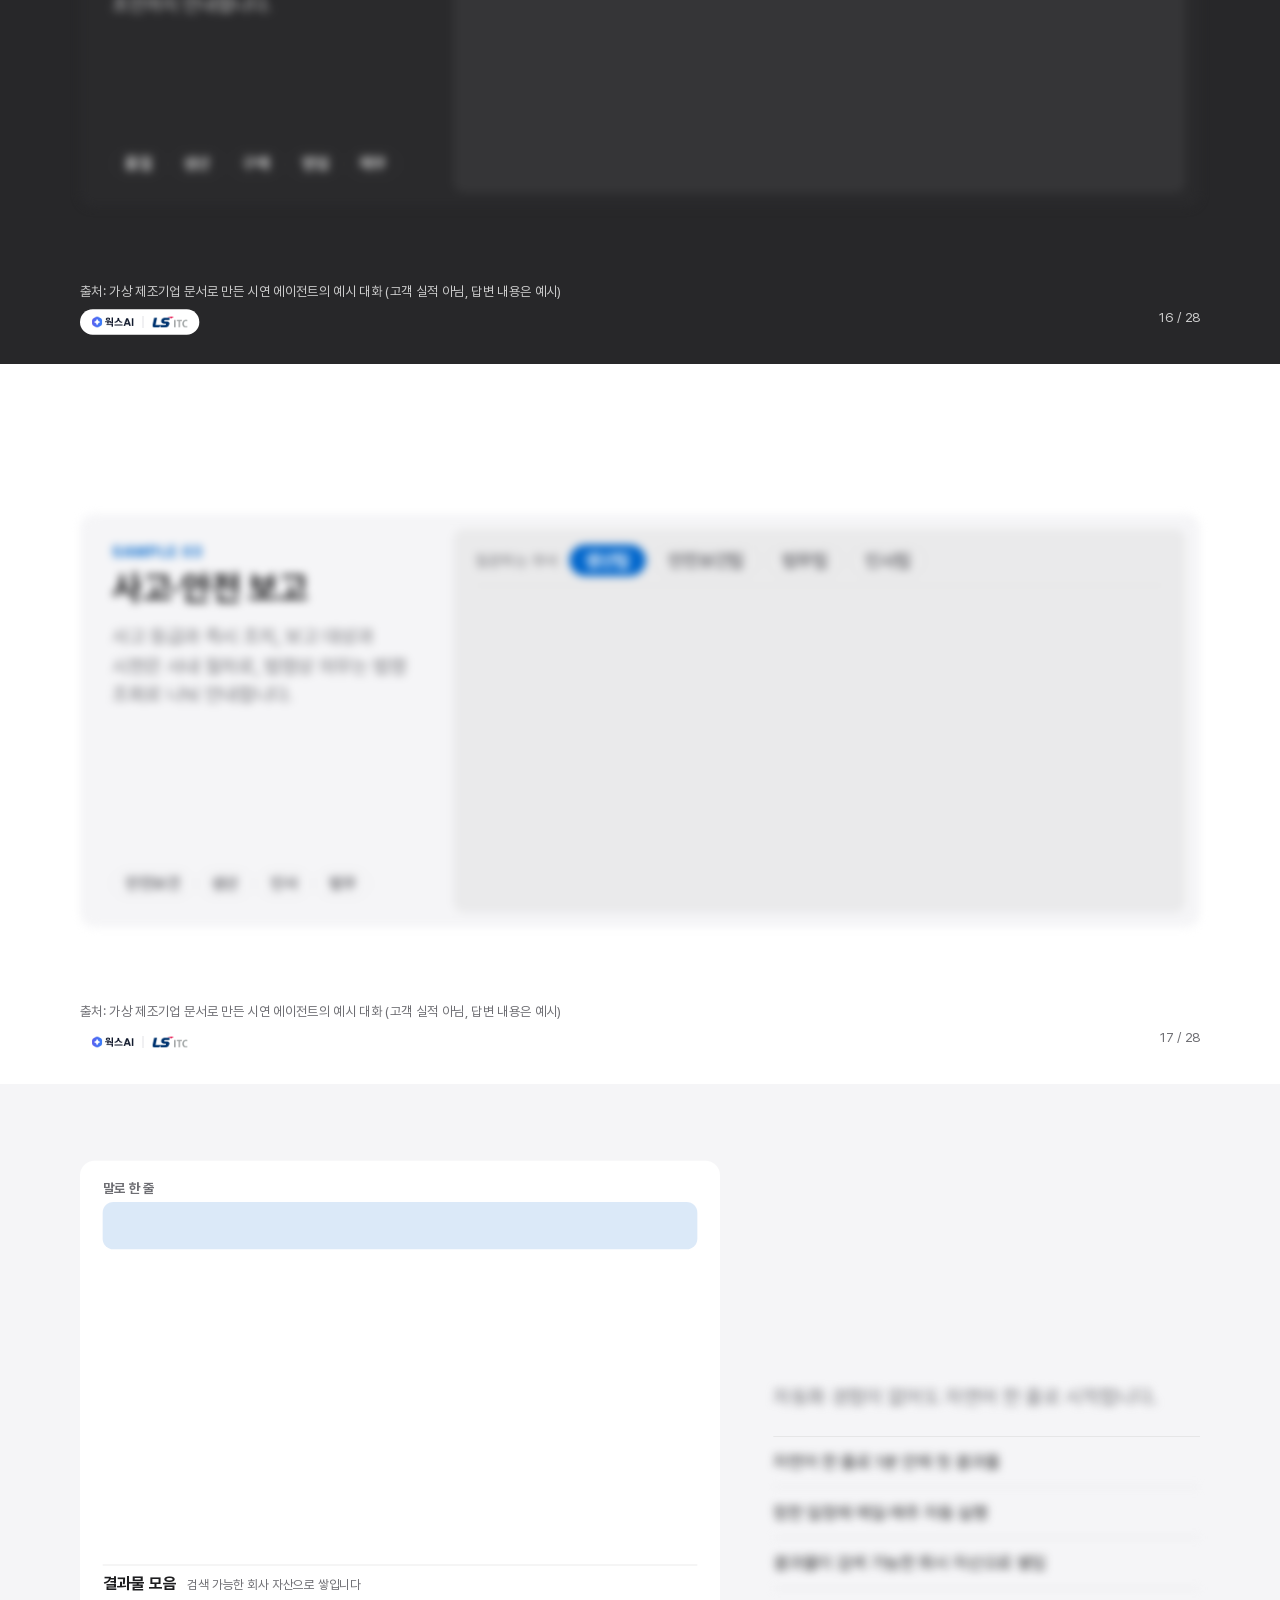
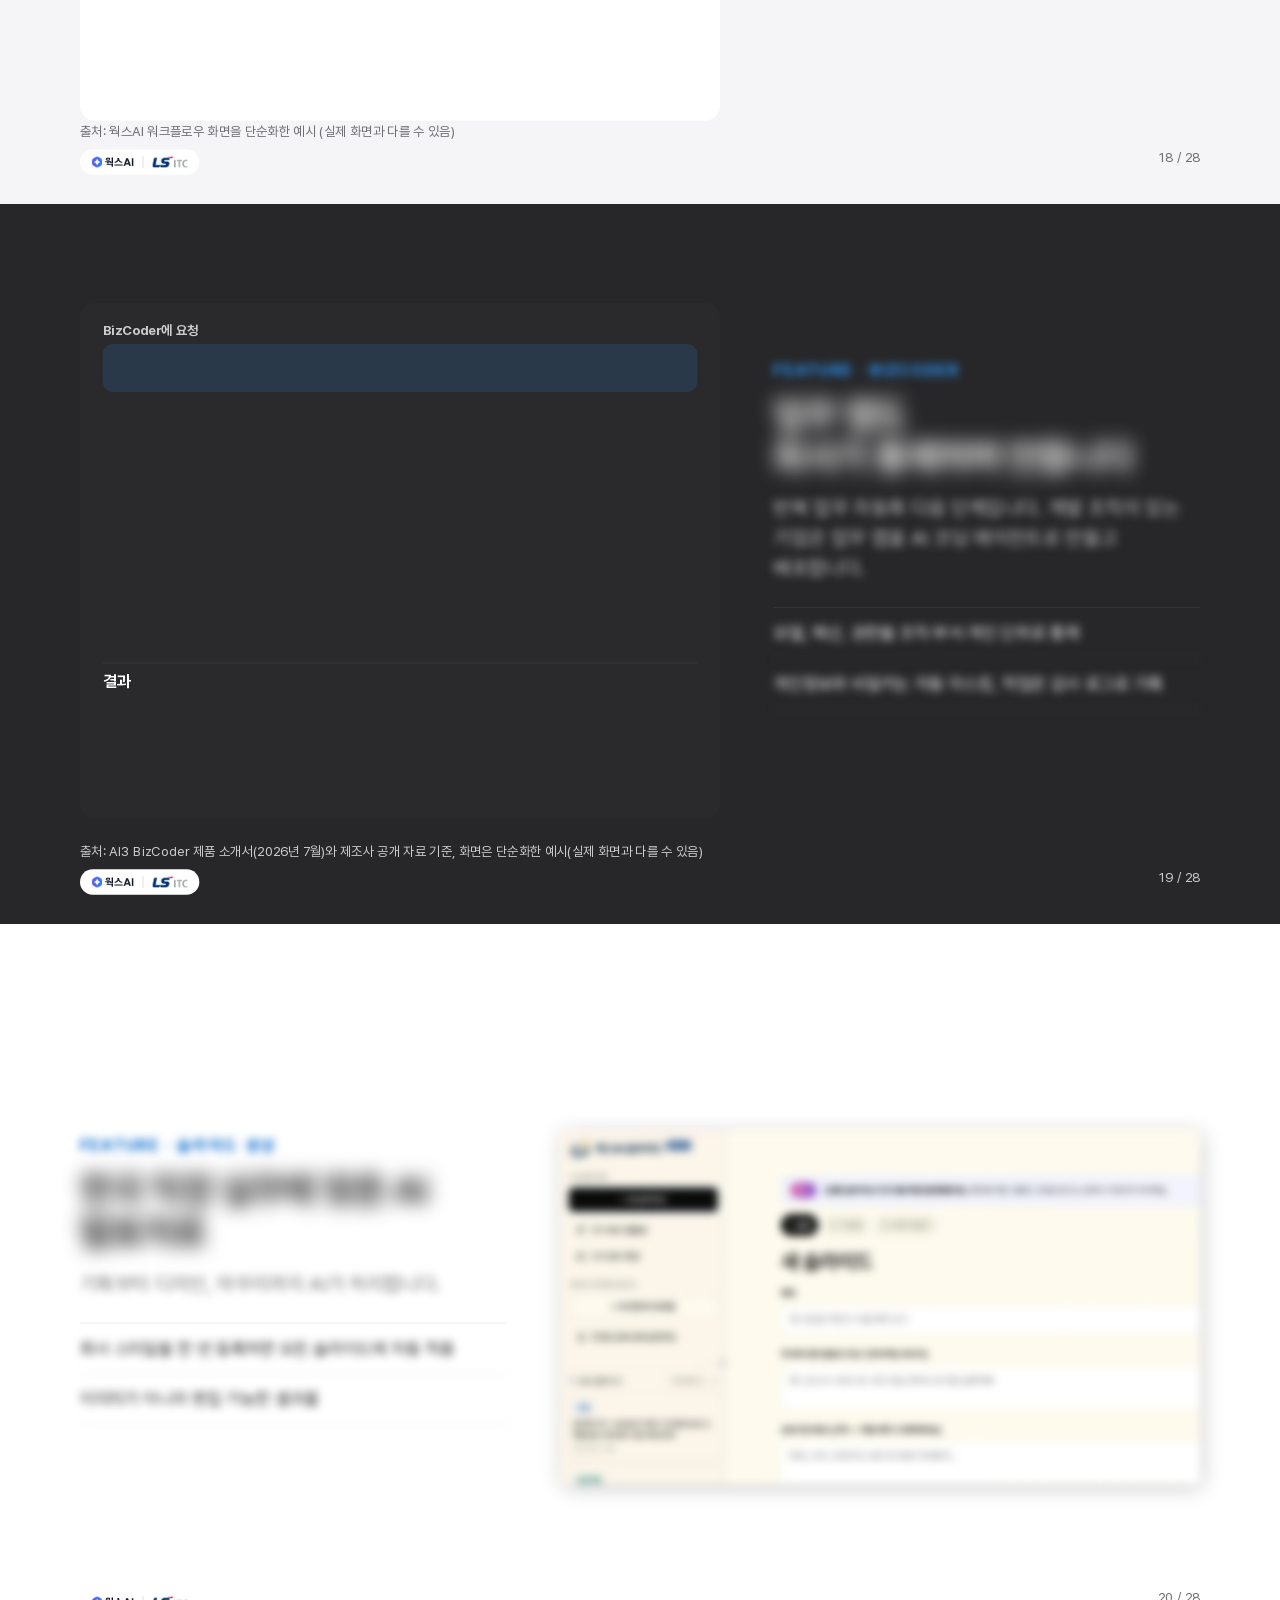
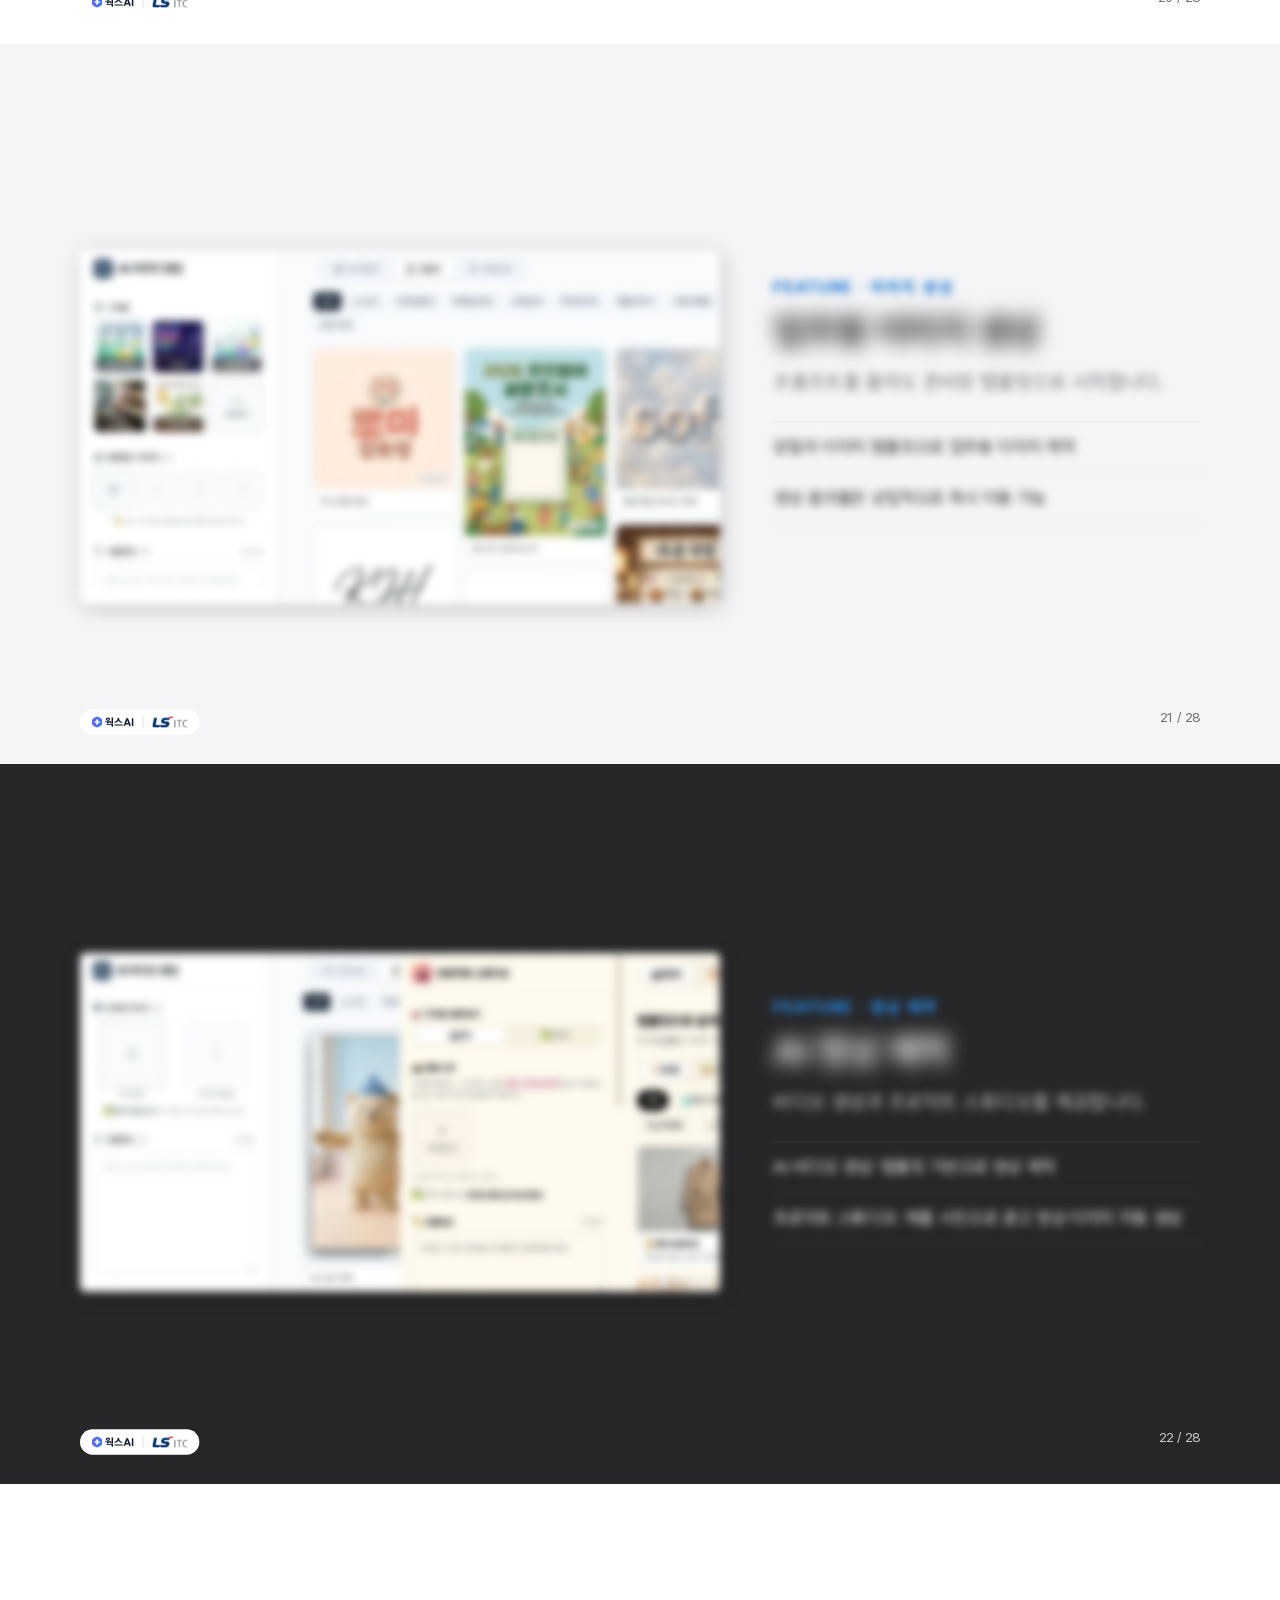
